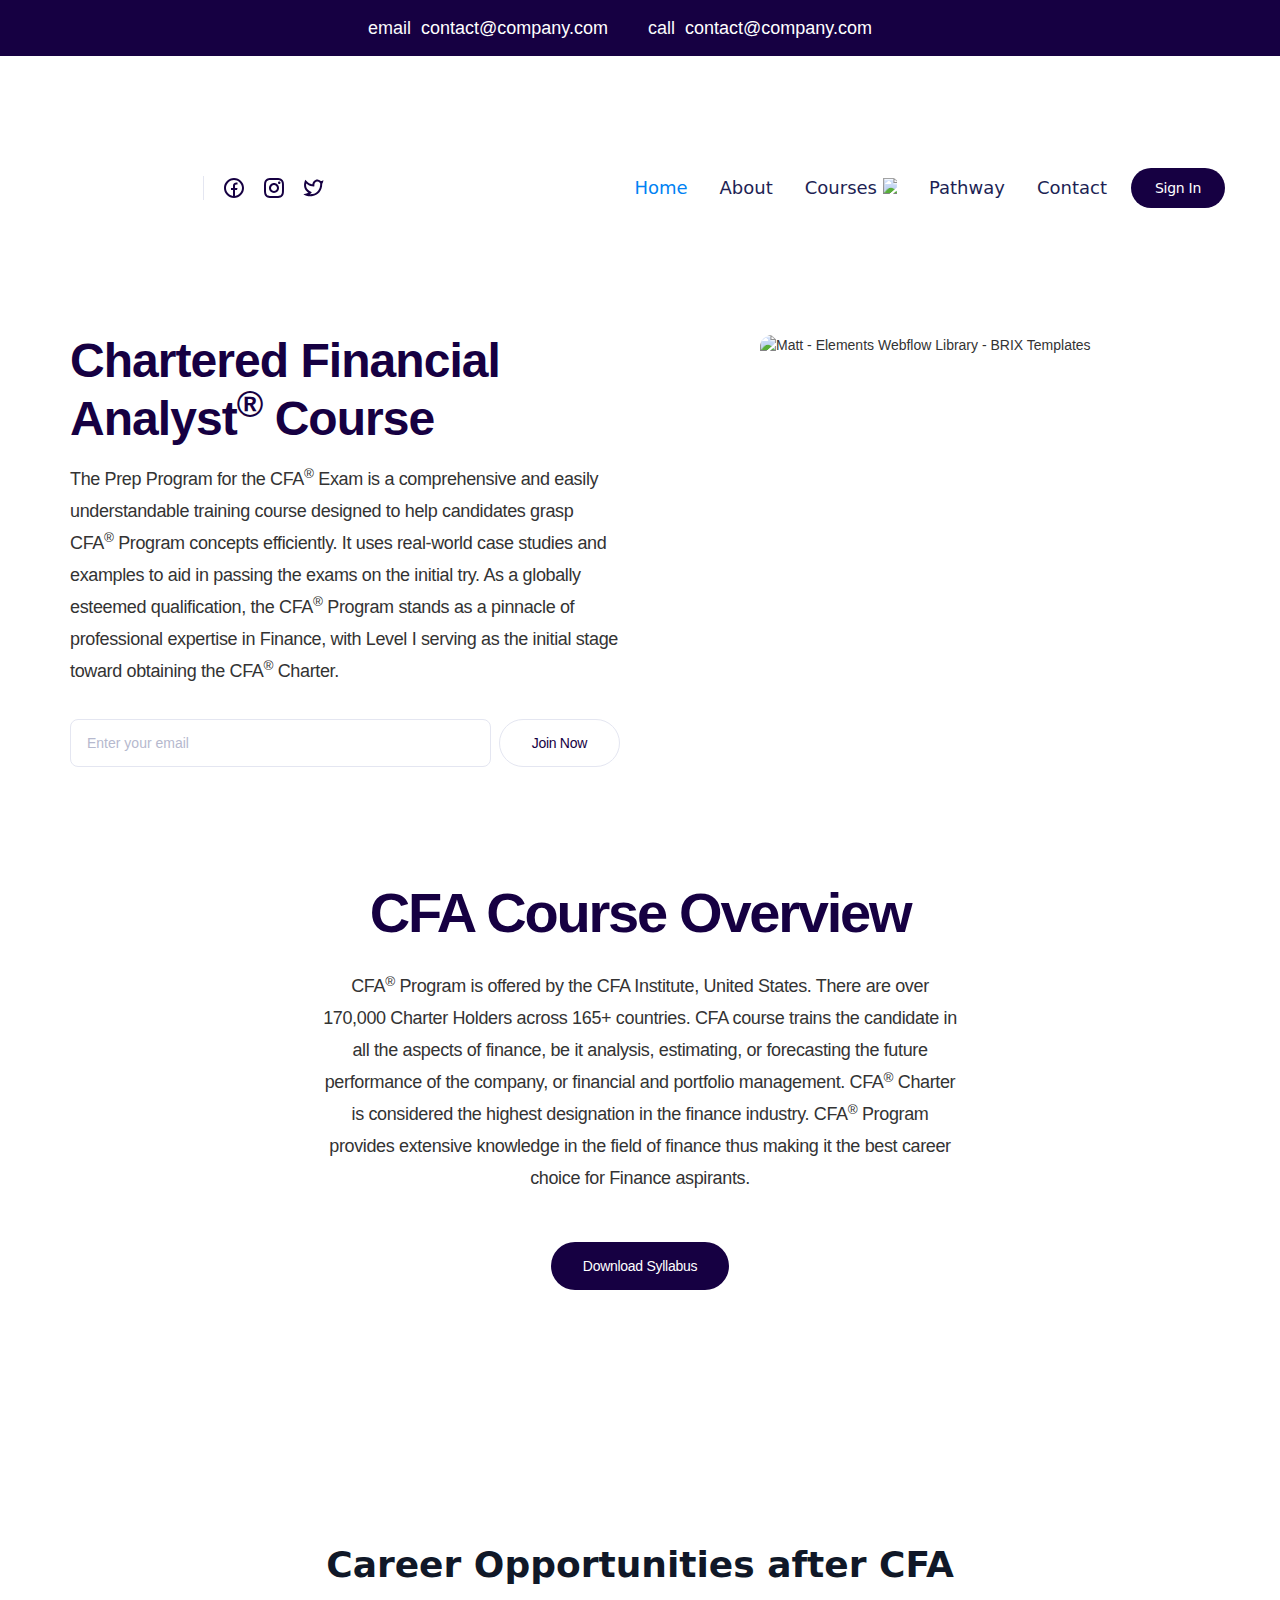
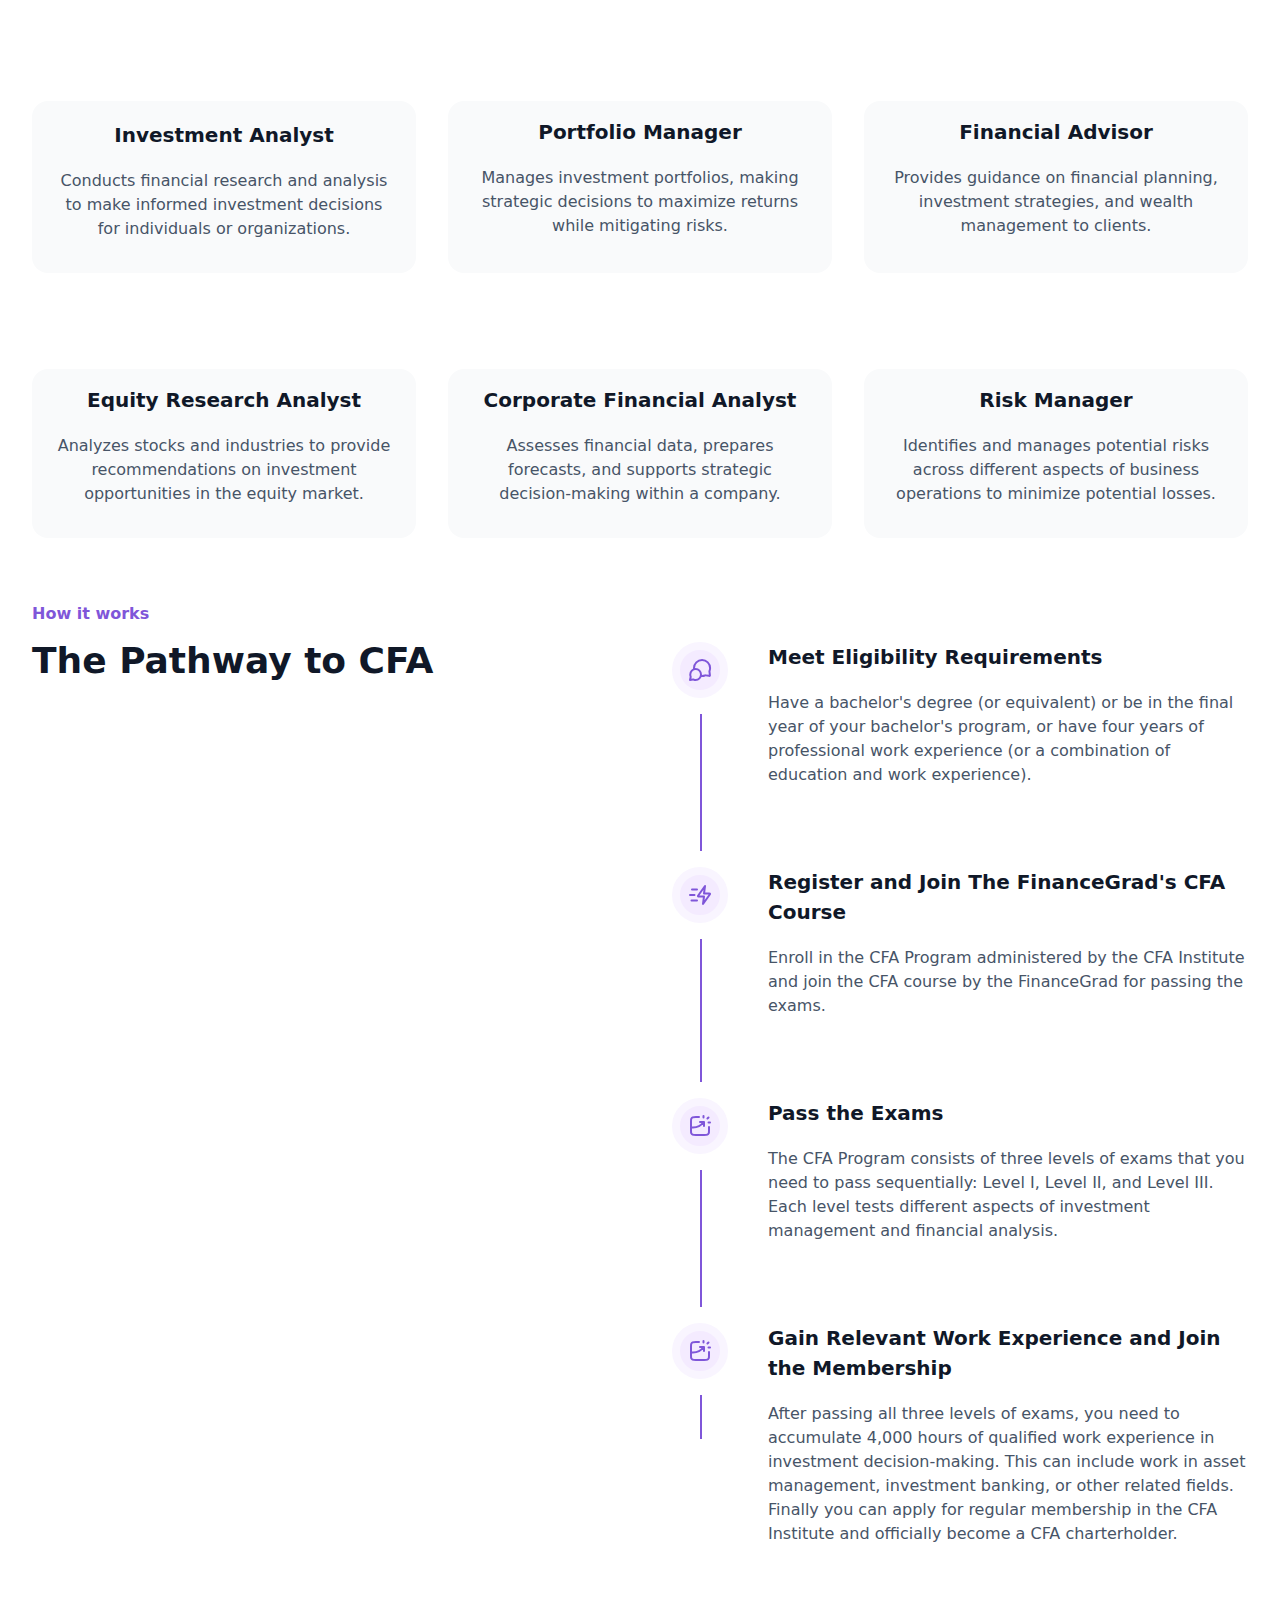
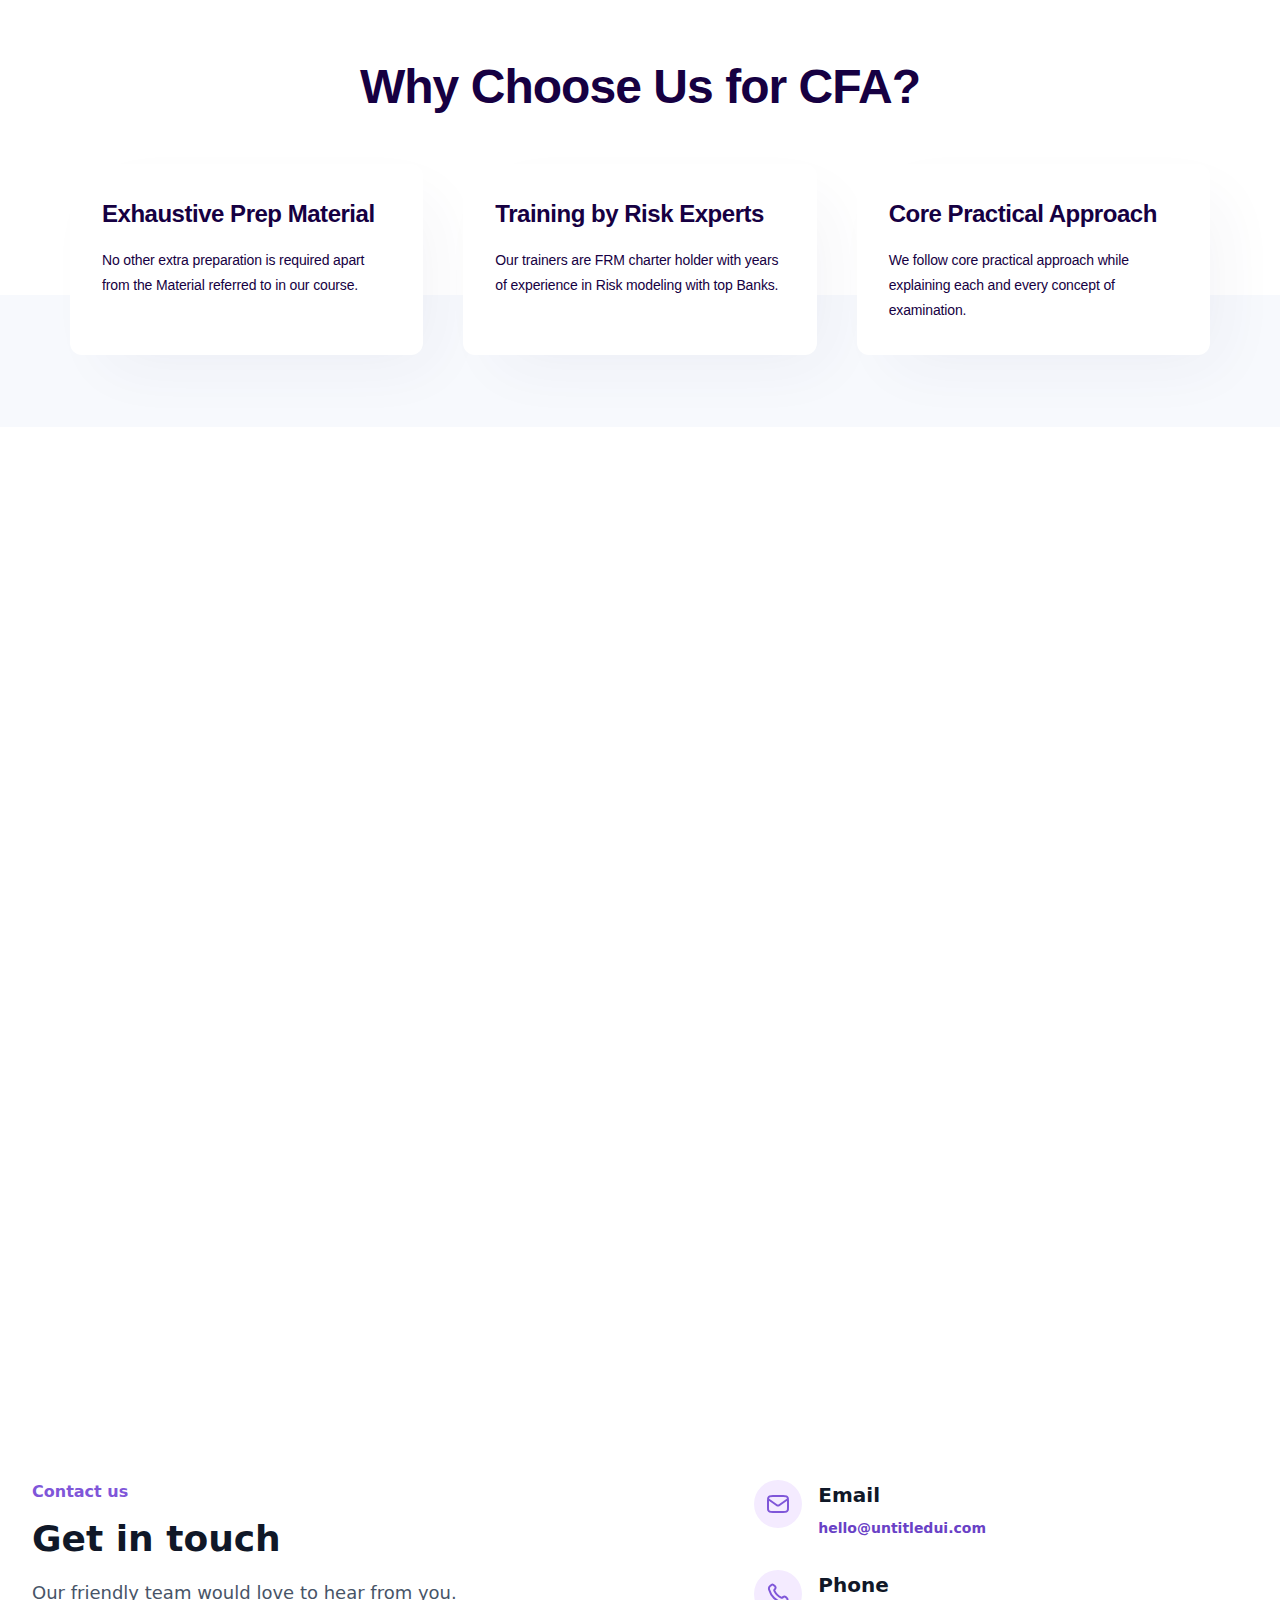
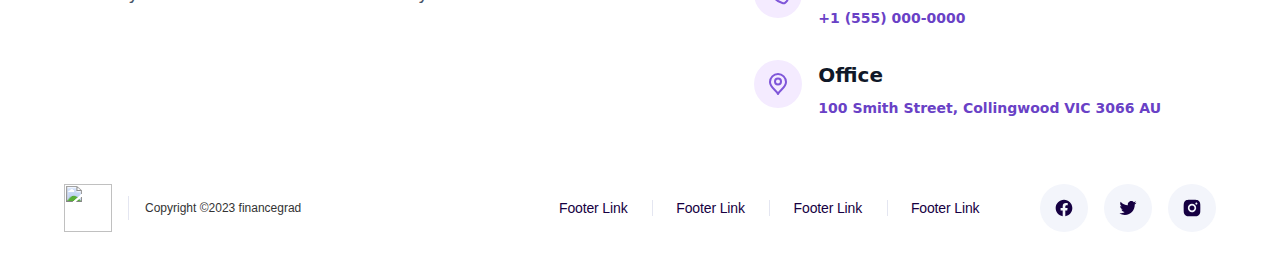
==== cfa.html @ 665782e1 "some changes" ====
<!DOCTYPE html>
<!-- This site was created in Webflow. https://www.webflow.com --><!-- Last Published: Sat Jan 06 2024 06:06:51 GMT+0000 (Coordinated Universal Time) -->
<html
  data-wf-domain="financegrad.webflow.io"
  data-wf-page="6597b1ca11832c1235b57e1d"
  data-wf-site="6594ece5f7632898132adce7"
>
  <head>
    <meta charset="utf-8" />
    <title>CFA Coaching in Mumbai | Best CFA Course in India</title>
    <meta
      content="Unlock financial excellence with The Finance Grad - Mumbai&#x27;s premier hub for top-notch financial education and guidance in India"
      name="description"
    />
    <meta
      content="FRM Coaching in Mumbai | Best FRM Course in India"
      property="og:title"
    />
    <meta
      content="Unlock financial excellence with The Finance Grad - Mumbai&#x27;s premier hub for top-notch financial education and guidance in India"
      property="og:description"
    />
    <meta
      content="FRM Coaching in Mumbai | Best FRM Course in India"
      property="twitter:title"
    />
    <meta
      content="Unlock financial excellence with The Finance Grad - Mumbai&#x27;s premier hub for top-notch financial education and guidance in India"
      property="twitter:description"
    />
    <meta property="og:type" content="website" />
    <meta content="summary_large_image" name="twitter:card" />
    <meta content="width=device-width, initial-scale=1" name="viewport" />
    <meta content="Webflow" name="generator" />
    <link
      href="page_style.css"
      rel="stylesheet"
      type="text/css"
    />
    <script type="text/javascript">
      !(function (o, c) {
        var n = c.documentElement,
          t = " w-mod-";
        (n.className += t + "js"),
          ("ontouchstart" in o ||
            (o.DocumentTouch && c instanceof DocumentTouch)) &&
            (n.className += t + "touch");
      })(window, document);
    </script>
    <link
      href="https://assets-global.website-files.com/6594ece5f7632898132adce7/6597f152a65fbb814bcc3edb_45c9e6f7c10ebe70b97339eb8a7dba5e-32bits-32.png"
      rel="shortcut icon"
      type="image/x-icon"
    />
    <link
      href="https://assets-global.website-files.com/6594ece5f7632898132adce7/6597f156b825417348b8cf84_45c9e6f7c10ebe70b97339eb8a7dba5e-32bits-256.png"
      rel="apple-touch-icon"
    />
  </head>
  <body>
    <div class="f-banner">
      <div class="f-banner-container-center">
        <a
          href="mailto:contact@company.com"
          class="brix---link-wrapper-color-primary w-inline-block"
          ><div class="text-block">email</div>
          <div class="brix---link-text">contact@company.com</div></a
        ><a
          href="mailto:contact@company.com"
          class="brix---link-wrapper-color-primary w-inline-block"
          ><div class="text-block">call</div>
          <div class="brix---link-text">contact@company.com</div></a
        >
      </div>
    </div>
    <div
      data-w-id="fbb4022c-ec11-6a68-b8cf-1720f88100b2"
      data-animation="default"
      data-collapse="medium"
      data-duration="400"
      data-easing="ease"
      data-easing2="ease"
      role="banner"
      class="brix---header-wrapper w-nav"
    >
      <div class="brix---container-default w-container">
        <div class="brix---header-content-wrapper">
          <div class="f-navigation-link-wrapper-3">
            <a href="/index.html" class="f-navigation-logo-link-3 w-inline-block"
              ><img
                src="https://assets-global.website-files.com/6594ece5f7632898132adce7/6597ee95ca87e07d3e56236d_finance%20grad%20icon.png"
                loading="lazy"
                width="124"
                alt=""
                class="f-logo-3"
            /></a>
            <div class="f-navigation-socials-wrapper-3">
              <a href="#" class="f-navigation-social-link-3 w-inline-block"
                ><div class="f-icon-regular-4 w-embed">
                  <svg
                    xmlns="http://www.w3.org/2000/svg"
                    width="24"
                    height="24"
                    viewBox="0 0 24 24"
                    fill="none"
                  >
                    <g clip-path="url(#clip0_101_10965)">
                      <path
                        d="M13 19.938C15.0173 19.6813 16.8611 18.6661 18.1568 17.0988C19.4525 15.5314 20.1027 13.5295 19.9754 11.5C19.848 9.47041 18.9527 7.56549 17.4713 6.17238C15.9898 4.77927 14.0336 4.00252 12 4C9.96396 3.99848 8.00395 4.77334 6.51934 6.16668C5.03473 7.56002 4.13724 9.46699 4.00974 11.499C3.88225 13.5311 4.53434 15.5353 5.83314 17.1033C7.13195 18.6712 8.97974 19.685 11 19.938V14H9V12H11V10.346C11 9.009 11.14 8.524 11.4 8.035C11.6561 7.55119 12.052 7.15569 12.536 6.9C12.918 6.695 13.393 6.572 14.223 6.519C14.552 6.498 14.978 6.524 15.501 6.599V8.499H15C14.083 8.499 13.704 8.542 13.478 8.663C13.3431 8.73236 13.2334 8.84215 13.164 8.977C13.044 9.203 13 9.427 13 10.345V12H15.5L15 14H13V19.938ZM12 22C6.477 22 2 17.523 2 12C2 6.477 6.477 2 12 2C17.523 2 22 6.477 22 12C22 17.523 17.523 22 12 22Z"
                        fill="currentColor"
                      />
                    </g>
                    <defs>
                      <clipPath id="clip0_101_10965">
                        <rect width="24" height="24" fill="white" />
                      </clipPath>
                    </defs>
                  </svg></div></a
              ><a href="#" class="f-navigation-social-link-3 w-inline-block"
                ><div class="f-icon-regular-4 w-embed">
                  <svg
                    xmlns="http://www.w3.org/2000/svg"
                    width="24"
                    height="24"
                    viewBox="0 0 24 24"
                    fill="none"
                  >
                    <path
                      d="M12 9C11.2044 9 10.4413 9.31607 9.87868 9.87868C9.31607 10.4413 9 11.2044 9 12C9 12.7956 9.31607 13.5587 9.87868 14.1213C10.4413 14.6839 11.2044 15 12 15C12.7956 15 13.5587 14.6839 14.1213 14.1213C14.6839 13.5587 15 12.7956 15 12C15 11.2044 14.6839 10.4413 14.1213 9.87868C13.5587 9.31607 12.7956 9 12 9ZM12 7C13.3261 7 14.5979 7.52678 15.5355 8.46447C16.4732 9.40215 17 10.6739 17 12C17 13.3261 16.4732 14.5979 15.5355 15.5355C14.5979 16.4732 13.3261 17 12 17C10.6739 17 9.40215 16.4732 8.46447 15.5355C7.52678 14.5979 7 13.3261 7 12C7 10.6739 7.52678 9.40215 8.46447 8.46447C9.40215 7.52678 10.6739 7 12 7ZM18.5 6.75C18.5 7.08152 18.3683 7.39946 18.1339 7.63388C17.8995 7.8683 17.5815 8 17.25 8C16.9185 8 16.6005 7.8683 16.3661 7.63388C16.1317 7.39946 16 7.08152 16 6.75C16 6.41848 16.1317 6.10054 16.3661 5.86612C16.6005 5.6317 16.9185 5.5 17.25 5.5C17.5815 5.5 17.8995 5.6317 18.1339 5.86612C18.3683 6.10054 18.5 6.41848 18.5 6.75ZM12 4C9.526 4 9.122 4.007 7.971 4.058C7.187 4.095 6.661 4.2 6.173 4.39C5.739 4.558 5.426 4.759 5.093 5.093C4.78001 5.3954 4.53935 5.76458 4.389 6.173C4.199 6.663 4.094 7.188 4.058 7.971C4.006 9.075 4 9.461 4 12C4 14.474 4.007 14.878 4.058 16.029C4.095 16.812 4.2 17.339 4.389 17.826C4.559 18.261 4.759 18.574 5.091 18.906C5.428 19.242 5.741 19.443 6.171 19.609C6.665 19.8 7.191 19.906 7.971 19.942C9.075 19.994 9.461 20 12 20C14.474 20 14.878 19.993 16.029 19.942C16.811 19.905 17.338 19.8 17.826 19.611C18.259 19.442 18.574 19.241 18.906 18.909C19.243 18.572 19.444 18.259 19.61 17.829C19.8 17.336 19.906 16.809 19.942 16.029C19.994 14.925 20 14.539 20 12C20 9.526 19.993 9.122 19.942 7.971C19.905 7.189 19.8 6.661 19.61 6.173C19.4593 5.765 19.2191 5.39596 18.907 5.093C18.6047 4.77985 18.2355 4.53917 17.827 4.389C17.337 4.199 16.811 4.094 16.029 4.058C14.925 4.006 14.539 4 12 4ZM12 2C14.717 2 15.056 2.01 16.122 2.06C17.187 2.11 17.912 2.277 18.55 2.525C19.21 2.779 19.766 3.123 20.322 3.678C20.8305 4.1779 21.224 4.78259 21.475 5.45C21.722 6.087 21.89 6.813 21.94 7.878C21.987 8.944 22 9.283 22 12C22 14.717 21.99 15.056 21.94 16.122C21.89 17.187 21.722 17.912 21.475 18.55C21.2247 19.2178 20.8311 19.8226 20.322 20.322C19.822 20.8303 19.2173 21.2238 18.55 21.475C17.913 21.722 17.187 21.89 16.122 21.94C15.056 21.987 14.717 22 12 22C9.283 22 8.944 21.99 7.878 21.94C6.813 21.89 6.088 21.722 5.45 21.475C4.78233 21.2245 4.17753 20.8309 3.678 20.322C3.16941 19.8222 2.77593 19.2175 2.525 18.55C2.277 17.913 2.11 17.187 2.06 16.122C2.013 15.056 2 14.717 2 12C2 9.283 2.01 8.944 2.06 7.878C2.11 6.812 2.277 6.088 2.525 5.45C2.77524 4.78218 3.1688 4.17732 3.678 3.678C4.17767 3.16923 4.78243 2.77573 5.45 2.525C6.088 2.277 6.812 2.11 7.878 2.06C8.944 2.013 9.283 2 12 2Z"
                      fill="currentColor"
                    />
                  </svg></div></a
              ><a href="#" class="f-navigation-social-link-3 w-inline-block"
                ><div class="f-icon-regular-4 w-embed">
                  <svg
                    xmlns="http://www.w3.org/2000/svg"
                    width="24"
                    height="24"
                    viewBox="0 0 24 24"
                    fill="none"
                  >
                    <g clip-path="url(#clip0_101_10961)">
                      <path
                        d="M15.3 5.55011C14.54 5.54999 13.8103 5.84824 13.2679 6.38068C12.7256 6.91313 12.4139 7.63721 12.4 8.39711L12.372 9.97211C12.3704 10.0567 12.3509 10.1399 12.3148 10.2164C12.2787 10.2929 12.2269 10.3609 12.1627 10.416C12.0985 10.471 12.0233 10.5119 11.9422 10.5359C11.8611 10.5599 11.7758 10.5664 11.692 10.5551L10.131 10.3431C8.07702 10.0631 6.10902 9.11711 4.22102 7.54411C3.62302 10.8541 4.79102 13.1471 7.60402 14.9161L9.35102 16.0141C9.43403 16.0663 9.50299 16.138 9.55187 16.223C9.60075 16.308 9.62806 16.4036 9.63141 16.5016C9.63477 16.5996 9.61407 16.6969 9.57111 16.785C9.52816 16.8731 9.46426 16.9494 9.38502 17.0071L7.79302 18.1701C8.74002 18.2291 9.63902 18.1871 10.385 18.0391C15.103 17.0971 18.24 13.5471 18.24 7.69111C18.24 7.21311 17.228 5.55011 15.3 5.55011ZM10.4 8.36011C10.4175 7.39616 10.7189 6.45878 11.2666 5.66534C11.8142 4.87189 12.5838 4.25763 13.4789 3.89948C14.3741 3.54133 15.3549 3.45519 16.2988 3.65186C17.2426 3.84853 18.1074 4.31926 18.785 5.00511C19.496 5.00011 20.101 5.18011 21.454 4.36011C21.119 6.00011 20.954 6.71211 20.24 7.69111C20.24 15.3331 15.543 19.0491 10.777 20.0001C7.50902 20.6521 2.75702 19.5811 1.39502 18.1591C2.08902 18.1051 4.90902 17.8021 6.53902 16.6091C5.16002 15.7001 -0.32898 12.4701 3.27802 3.78611C4.97102 5.76311 6.68802 7.10911 8.42802 7.82311C9.58602 8.29811 9.87002 8.28811 10.401 8.36111L10.4 8.36011Z"
                        fill="currentColor"
                      />
                    </g>
                    <defs>
                      <clipPath id="clip0_101_10961">
                        <rect width="24" height="24" fill="white" />
                      </clipPath>
                    </defs>
                  </svg></div
              ></a>
            </div>
          </div>
          <a
            href="/"
            aria-current="page"
            class="brix---header-logo-link w-nav-brand w--current"
          ></a>
          <div class="brix---header-right-col">
            <nav
              role="navigation"
              class="brix---header-menu-wrapper w-nav-menu"
            >
              <ul role="list" class="brix---header-nav-menu-list">
                <li class="brix---header-nav-list-item">
                  <a href="#home" class="brix---header-nav-link w-nav-link">Home</a>
                </li>
                <li class="brix---header-nav-list-item">
                  <a href="#about" class="brix---header-nav-link w-nav-link"
                    >About</a
                  >
                </li>
                <li class="brix---header-nav-list-item">
                  <div
                    data-hover="true"
                    data-delay="0"
                    data-w-id="fbb4022c-ec11-6a68-b8cf-1720f88100ca"
                    class="brix---dropdown-wrapper w-dropdown"
                  >
                    <div class="brix---dropdown-toggle w-dropdown-toggle">
                      <div>Courses</div>
                      <img
                        src="https://assets-global.website-files.com/6594ece5f7632898132adce7/6597a005c0fdf07e5fcf5ba0_line-rounded-chevron-down-black-brix-templates.svg"
                        alt="Icon Rounded Chevron Dark - BRIX Templates"
                        class="brix---dropdown-chevron"
                      />
                    </div>
                    <nav class="brix---dropdown-column-wrapper w-dropdown-list">
                      <div class="brix---dropdown-card">
                        <div class="brix---dropdown-pd">
                          <div class="w-layout-grid brix---dropdown-links-grid">
                            <a
                              href="https://maestrrofinplanacademy.in/"
                              class="brix---dropdown-link w-dropdown-link"
                              >CFP</a
                            ><a
                              href="https://srikantshubam.github.io/financegrad/cfa.html"
                              class="brix---dropdown-link w-dropdown-link"
                              >CFA</a
                            ><a
                              href="https://srikantshubam.github.io/financegrad/frm.html"
                              class="brix---dropdown-link w-dropdown-link"
                              >FRM</a
                            ><a
                              href="https://srikantshubam.github.io/financegrad/cmt.html"
                              class="brix---dropdown-link w-dropdown-link"
                              >CMT</a
                            >
                          </div>
                        </div>
                      </div>
                    </nav>
                  </div>
                </li>
                <li class="brix---header-nav-list-item">
                  <a href="#pathway" class="brix---header-nav-link w-nav-link">Pathway</a>
                </li>
                <li class="brix---header-nav-list-item">
                  <a href="#contact" class="brix---header-nav-link w-nav-link"
                    >Contact</a
                  >
                </li>
                <li class="brix---header-nav-list-item-show-in-mbl">
                  <a href="#" class="brix---btn-primary-small w-button"
                    >Sign In</a
                  >
                </li>
              </ul>
            </nav>
            <div class="brix---hamburger-menu-wrapper w-nav-button">
              <div class="brix---hamburger-menu-bar-top"></div>
              <div class="brix---hamburger-menu-bar-bottom"></div>
            </div>
            <div class="brix---btn-header-hidden-on-mbl">
              <a href="#" class="f-navigation-button-2 w-inline-block"
                ><div>Sign In</div></a
              >
            </div>
          </div>
        </div>
      </div>
    </div>
    <header class="uui-section_heroheader01">
      <div class="uui-page-padding-2">
        <div class="uui-container-large-2"></div>
      </div>
    </header>
    <div class="f-section-large-2" id="home">
      <div class="f-container-regular-2">
        <div class="w-layout-grid f-grid-two-column">
          <div id="w-node-_40cc8beb-3bbc-864d-dd2e-0ec6afdea911-35b57e1d">
         
            <div class="f-margin-bottom-65">
              <h3 class="f-h3-heading-2">
                Chartered Financial Analyst<sup>®</sup> Course
              </h3>
            </div>
            <p class="f-paragraph-large-2">
                The Prep Program for the CFA<Sup>®</Sup> Exam is a comprehensive and easily understandable training course designed to help candidates grasp CFA<Sup>®</Sup> Program concepts efficiently. It uses real-world case studies and examples to aid in passing the exams on the initial try. As a globally esteemed qualification, the CFA<Sup>®</Sup> Program stands as a pinnacle of professional expertise in Finance, with Level I serving as the initial stage toward obtaining the CFA<Sup>®</Sup> Charter.
            </p>
            <div class="f-content-form-block w-form">
              <form
                id="email-form"
                name="email-form"
                data-name="Email Form"
                method="get"
                class="f-content-form"
                data-wf-page-id="6597b1ca11832c1235b57e1d"
                data-wf-element-id="40cc8beb-3bbc-864d-dd2e-0ec6afdea91a"
              >
                <input
                  class="f-input-outlined w-input"
                  maxlength="256"
                  name="Content-Email-Field-Left"
                  data-name="Content Email Field Left"
                  placeholder="Enter your email"
                  type="email"
                  id="Content-Email-Field-Left"
                  required=""
                /><input
                  type="submit"
                  data-wait="Please wait..."
                  class="f-button-secondary w-button"
                  value="Join Now"
                />
              </form>
              <div class="f-success-message w-form-done">
                <div>Thank you! Your submission has been received!</div>
              </div>
              <div class="w-form-fail">
                <div>Oops! Something went wrong while submitting the form.</div>
              </div>
            </div>
          </div>
          <div
            id="w-node-_40cc8beb-3bbc-864d-dd2e-0ec6afdea923-35b57e1d"
            class="f-content-image-wrapper"
          >
            <img
              src="https://assets-global.website-files.com/6594ece5f7632898132adce7/6597a3d1d27f43ed0239bed3_matt-cannon-team-member-brix-templates-avatar-picture.jpeg"
              loading="lazy"
              srcset="
                https://assets-global.website-files.com/6594ece5f7632898132adce7/6597a3d1d27f43ed0239bed3_matt-cannon-team-member-brix-templates-avatar-picture-p-500.jpeg 500w,
                https://assets-global.website-files.com/6594ece5f7632898132adce7/6597a3d1d27f43ed0239bed3_matt-cannon-team-member-brix-templates-avatar-picture.jpeg       800w
              "
              sizes="(max-width: 991px) 90vw, 450px"
              alt="Matt - Elements Webflow Library - BRIX Templates"
              class="f-image-cover"
            />
          </div>
        </div>
      </div>
      <div class="f-section-regular-2" id="about">
        <div class="f-container-regular-3">
          <div class="f-margin-bottom-72">
            <div class="f-cta-text-wrapper-center">
              <div class="f-margin-bottom-24">
                <h2 class="f-h2-heading">CFA Course Overview<br /></h2>
              </div>
              <div class="f-margin-bottom-66">
                <p class="f-paragraph-large-3">
                    CFA<Sup>®</Sup> Program is offered by the CFA Institute, United States. There are over 170,000 Charter Holders across 165+ countries. CFA course trains the candidate in all the aspects of finance, be it analysis, estimating, or forecasting the future performance of the company, or financial and portfolio management. CFA<Sup>®</Sup> Charter is considered the highest designation in the finance industry. CFA<Sup>®</Sup> Program provides extensive knowledge in the field of finance thus making it the best career choice for Finance aspirants.
                </p>
              </div>
              <a href="#" class="f-button-neutral w-button">Download Syllabus</a>
            </div>
          </div>
        </div>
      </div>
    </div>
    <section class="uui-section_layout75">
      <div class="uui-page-padding-3">
        <div class="uui-container-large-3">
          <div class="uui-padding-vertical-xhuge-3">
            <div class="uui-layout75_component">
              <div class="uui-text-align-center-2">
                <div class="uui-max-width-large-2">
                  <div class="uui-space-xsmall-2"></div>
                  <h2 class="uui-heading-medium-2">
                    Career Opportunities after CFA
                  </h2>
                  <div class="uui-space-xsmall-2"></div>
                </div>
              </div>
              <div class="w-layout-grid uui-layout75_list">
                <div class="uui-layout75_item">
                  <div class="uui-space-xxsmall-2"></div>
                  <h3 class="uui-heading-xxsmall-2">Investment Analyst
                    </h3>
                  <div class="uui-space-xxsmall-2"></div>
                  <div class="uui-text-size-medium-2">
                    Conducts financial research and analysis to make informed investment decisions for individuals or organizations.
                  </div>
                </div>
                <div class="uui-layout75_item">
                  <div class="uui-space-xsmall-2"></div>
                  <h3 class="uui-heading-xxsmall-2">Portfolio Manager
                    </h3>
                  <div class="uui-space-xxsmall-2"></div>
                  <div class="uui-text-size-medium-2">
                    Manages investment portfolios, making strategic decisions to maximize returns while mitigating risks.
                  </div>
                </div>
                <div class="uui-layout75_item">
                  <div class="uui-space-xsmall-2"></div>
                  <h3 class="uui-heading-xxsmall-2">Financial Advisor
                   </h3>
                  <div class="uui-space-xxsmall-2"></div>
                  <div class="uui-text-size-medium-2">
                    Provides guidance on financial planning, investment strategies, and wealth management to clients.
                 
                  </div>
                </div>
                <div class="uui-layout75_item">
                  <div class="uui-space-xsmall-2"></div>
                  <h3 class="uui-heading-xxsmall-2">   
                    Equity Research Analyst
                   </h3>
                  <div class="uui-space-xxsmall-2"></div>
                  <div class="uui-text-size-medium-2">
                    Analyzes stocks and industries to provide recommendations on investment opportunities in the equity market.
                    
                  
                  </div>
                </div>
                <div class="uui-layout75_item">
                  <div class="uui-space-xsmall-2"></div>
                  <h3 class="uui-heading-xxsmall-2">  Corporate Financial Analyst
                 </h3>
                  <div class="uui-space-xxsmall-2"></div>
                  <div class="uui-text-size-medium-2">
                    Assesses financial data, prepares forecasts, and supports strategic decision-making within a company.
                
                  </div>
                </div>
                <div class="uui-layout75_item">
                  <div class="uui-space-xsmall-2"></div>
                  <h3 class="uui-heading-xxsmall-2">
                       
                    Risk Manager
                   
                  </h3>
                  <div class="uui-space-xxsmall-2"></div>
                  <div class="uui-text-size-medium-2">
                    Identifies and manages potential risks across different aspects of business operations to minimize potential losses.
                  </div>
                </div>
              </div>
            </div>
          </div>
        </div>
      </div>
    </section>
    <section class="uui-section_layout32" id="pathway">
      <div class="uui-page-padding-3">
        <div class="uui-container-large-3">
          <div class="uui-padding-vertical-xhuge-3">
            <div class="w-layout-grid uui-layout32_component">
              <div class="uui-layout32_content-left">
                <div class="uui-heading-subheading-2">How it works</div>
                <h2 class="uui-heading-medium-2">The Pathway to CFA</h2>
                <div class="uui-space-medium-2"></div>
              </div>
              <div class="uui-layout32_content-right">
                <div class="uui-layout32_timeline-wrapper">
                  <div class="uui-layout32_progress-bar-wrapper">
                    <div class="uui-layout32_progress-bar"></div>
                  </div>
                  <div class="w-layout-grid uui-layout32_timeline-step">
                    <div class="uui-layout32_timeline-left">
                      <div class="uui-layout32_timeline-icon-wrapper">
                        <div class="uui-icon-featured-outline-large">
                          <div class="uui-icon-1x1-xsmall-2 w-embed">
                            <svg
                              width="24"
                              height="24"
                              viewBox="0 0 24 24"
                              fill="none"
                              xmlns="http://www.w3.org/2000/svg"
                            >
                              <path
                                d="M6.09436 11.2288C6.03221 10.8282 5.99996 10.4179 5.99996 10C5.99996 5.58172 9.60525 2 14.0526 2C18.4999 2 22.1052 5.58172 22.1052 10C22.1052 10.9981 21.9213 11.9535 21.5852 12.8345C21.5154 13.0175 21.4804 13.109 21.4646 13.1804C21.4489 13.2512 21.4428 13.301 21.4411 13.3735C21.4394 13.4466 21.4493 13.5272 21.4692 13.6883L21.8717 16.9585C21.9153 17.3125 21.9371 17.4895 21.8782 17.6182C21.8266 17.731 21.735 17.8205 21.6211 17.8695C21.4911 17.9254 21.3146 17.8995 20.9617 17.8478L17.7765 17.3809C17.6101 17.3565 17.527 17.3443 17.4512 17.3448C17.3763 17.3452 17.3245 17.3507 17.2511 17.3661C17.177 17.3817 17.0823 17.4172 16.893 17.4881C16.0097 17.819 15.0524 18 14.0526 18C13.6344 18 13.2237 17.9683 12.8227 17.9073M7.63158 22C10.5965 22 13 19.5376 13 16.5C13 13.4624 10.5965 11 7.63158 11C4.66668 11 2.26316 13.4624 2.26316 16.5C2.26316 17.1106 2.36028 17.6979 2.53955 18.2467C2.61533 18.4787 2.65322 18.5947 2.66566 18.6739C2.67864 18.7567 2.68091 18.8031 2.67608 18.8867C2.67145 18.9668 2.65141 19.0573 2.61134 19.2383L2 22L4.9948 21.591C5.15827 21.5687 5.24 21.5575 5.31137 21.558C5.38652 21.5585 5.42641 21.5626 5.50011 21.5773C5.5701 21.5912 5.67416 21.6279 5.88227 21.7014C6.43059 21.8949 7.01911 22 7.63158 22Z"
                                stroke="currentColor"
                                stroke-width="2"
                                stroke-linecap="round"
                                stroke-linejoin="round"
                              />
                            </svg>
                          </div>
                        </div>
                      </div>
                    </div>
                    <div class="uui-layout32_timeline-right">
                      <div class="uui-layout32_text-wrapper">
                        <h3 class="uui-heading-xxsmall-2">
                            Meet Eligibility Requirements
                        </h3>
                        <div class="uui-space-xxsmall-2"></div>
                        <div class="uui-text-size-medium-2">
                            Have a bachelor's degree (or equivalent) or be in the final year of your bachelor's program, or have four years of professional work experience (or a combination of education and work experience).
                        </div>
                      </div>
                    </div>
                  </div>
                  <div class="w-layout-grid uui-layout32_timeline-step">
                    <div class="uui-layout32_timeline-left">
                      <div class="uui-layout32_timeline-icon-wrapper">
                        <div class="uui-icon-featured-outline-large">
                          <div class="uui-icon-1x1-xsmall-2 w-embed">
                            <svg
                              width="24"
                              height="24"
                              viewBox="0 0 24 24"
                              fill="none"
                              xmlns="http://www.w3.org/2000/svg"
                            >
                              <path
                                d="M9 17.5H3.5M6.5 12H2M9 6.5H4M17 3L10.4036 12.235C10.1116 12.6438 9.96562 12.8481 9.97194 13.0185C9.97744 13.1669 10.0486 13.3051 10.1661 13.3958C10.3011 13.5 10.5522 13.5 11.0546 13.5H16L15 21L21.5964 11.765C21.8884 11.3562 22.0344 11.1519 22.0281 10.9815C22.0226 10.8331 21.9514 10.6949 21.8339 10.6042C21.6989 10.5 21.4478 10.5 20.9454 10.5H16L17 3Z"
                                stroke="currentColor"
                                stroke-width="2"
                                stroke-linecap="round"
                                stroke-linejoin="round"
                              />
                            </svg>
                          </div>
                        </div>
                      </div>
                    </div>
                    <div class="uui-layout32_timeline-right">
                      <div class="uui-layout32_text-wrapper">
                        <h3 class="uui-heading-xxsmall-2">
                            Register and Join The FinanceGrad's CFA Course
                        </h3>
                        <div class="uui-space-xxsmall-2"></div>
                        <div class="uui-text-size-medium-2">
                            Enroll in the CFA Program administered by the CFA Institute and join the CFA course by the FinanceGrad for passing the exams.
                        </div>
                      </div>
                    </div>
                  </div>
                  <div class="w-layout-grid uui-layout32_timeline-step">
                    <div class="uui-layout32_timeline-left">
                      <div class="uui-layout32_timeline-icon-wrapper">
                        <div class="uui-icon-featured-outline-large">
                          <div class="uui-icon-1x1-xsmall-2 w-embed">
                            <svg
                              width="24"
                              height="24"
                              viewBox="0 0 24 24"
                              fill="none"
                              xmlns="http://www.w3.org/2000/svg"
                            >
                              <path
                                d="M11 3H7.8C6.11984 3 5.27976 3 4.63803 3.32698C4.07354 3.6146 3.6146 4.07354 3.32698 4.63803C3 5.27976 3 6.11984 3 7.8V16.2C3 17.8802 3 18.7202 3.32698 19.362C3.6146 19.9265 4.07354 20.3854 4.63803 20.673C5.27976 21 6.11984 21 7.8 21H16.2C17.8802 21 18.7202 21 19.362 20.673C19.9265 20.3854 20.3854 19.9265 20.673 19.362C21 18.7202 21 17.8802 21 16.2V13M12 8H16V12M15.5 3.5V2M19.4393 4.56066L20.5 3.5M20.5103 8.5H22.0103M3 13.3471C3.65194 13.4478 4.31987 13.5 5 13.5C9.38636 13.5 13.2653 11.3276 15.6197 8"
                                stroke="currentColor"
                                stroke-width="2"
                                stroke-linecap="round"
                                stroke-linejoin="round"
                              />
                            </svg>
                          </div>
                        </div>
                      </div>
                    </div>
                    <div class="uui-layout32_timeline-right">
                      <div class="uui-layout32_text-wrapper">
                        <h3 class="uui-heading-xxsmall-2">
                            Pass the Exams
                        </h3>
                        <div class="uui-space-xxsmall-2"></div>
                        <div class="uui-text-size-medium-2">
                            The CFA Program consists of three levels of exams that you need to pass sequentially: Level I, Level II, and Level III. Each level tests different aspects of investment management and financial analysis.
                        </div>
                      </div>
                    </div>
                  </div>
                  <div class="w-layout-grid uui-layout32_timeline-step">
                    <div class="uui-layout32_timeline-left">
                      <div class="uui-layout32_timeline-icon-wrapper">
                        <div class="uui-icon-featured-outline-large">
                          <div class="uui-icon-1x1-xsmall-2 w-embed">
                            <svg
                              width="24"
                              height="24"
                              viewBox="0 0 24 24"
                              fill="none"
                              xmlns="http://www.w3.org/2000/svg"
                            >
                              <path
                                d="M11 3H7.8C6.11984 3 5.27976 3 4.63803 3.32698C4.07354 3.6146 3.6146 4.07354 3.32698 4.63803C3 5.27976 3 6.11984 3 7.8V16.2C3 17.8802 3 18.7202 3.32698 19.362C3.6146 19.9265 4.07354 20.3854 4.63803 20.673C5.27976 21 6.11984 21 7.8 21H16.2C17.8802 21 18.7202 21 19.362 20.673C19.9265 20.3854 20.3854 19.9265 20.673 19.362C21 18.7202 21 17.8802 21 16.2V13M12 8H16V12M15.5 3.5V2M19.4393 4.56066L20.5 3.5M20.5103 8.5H22.0103M3 13.3471C3.65194 13.4478 4.31987 13.5 5 13.5C9.38636 13.5 13.2653 11.3276 15.6197 8"
                                stroke="currentColor"
                                stroke-width="2"
                                stroke-linecap="round"
                                stroke-linejoin="round"
                              />
                            </svg>
                          </div>
                        </div>
                      </div>
                    </div>
                    <div class="uui-layout32_timeline-right">
                      <div class="uui-layout32_text-wrapper">
                        <h3 class="uui-heading-xxsmall-2">
                            Gain Relevant Work Experience and Join the Membership
                        </h3>
                        <div class="uui-space-xxsmall-2"></div>
                        <div class="uui-text-size-medium-2">
                            After passing all three levels of exams, you need to accumulate 4,000 hours of qualified work experience in investment decision-making. This can include work in asset management, investment banking, or other related fields. Finally  you can apply for regular membership in the CFA Institute and officially become a CFA charterholder.
                        </div>
                      </div>
                    </div>
                  </div>
                </div>
              </div>
            </div>
          </div>
        </div>
      </div>
      <header class="uui-section_heroheader01">
        <div class="uui-page-padding-2">
          <div class="uui-container-large-2"></div>
        </div>
      </header>
    </section>
    <header class="uui-section_heroheader01">
      <div class="uui-page-padding-2">
        <div class="uui-container-large-2"></div>
      </div>
    </header>
    <div class="f-section-regular-2">
      <div class="f-testimonial-background-2"></div>
      <div class="f-container-regular-3">
        <div class="f-margin-bottom-74">
          <div class="f-title-wrapper-center-2">
            <h3 class="f-h3-heading-3">Why Choose Us for CFA?</h3>
          </div>
        </div>
        <div class="w-layout-grid f-grid-three-column">
          <div
            id="w-node-_4ac03ff3-be31-3e55-2d87-4163362e7088-35b57e1d"
            class="f-testimonial-card-2"
          >
            <div class="f-margin-bottom-73">
              <h6 class="f-h6-heading-2">Exhaustive Prep Material</h6>
            </div>
            <div class="f-margin-bottom-32">
              <p class="f-paragraph-small-2">
                <span class="f-text-weight-medium-2"
                  >No other extra preparation is required apart from the
                  Material referred to in our course.</span
                >
              </p>
            </div>
          </div>
          <div
            id="w-node-_5dd36395-5f77-6348-1009-0908b7c64635-35b57e1d"
            class="f-testimonial-card-2"
          >
            <div class="f-margin-bottom-73">
              <h6 class="f-h6-heading-2">Training by Risk Experts</h6>
            </div>
            <div class="f-margin-bottom-32">
              <p class="f-paragraph-small-2">
                <span class="f-text-weight-medium-2"
                  >Our trainers are FRM charter holder with years of experience
                  in Risk modeling with top Banks.</span
                >
              </p>
            </div>
          </div>
          <div
            id="w-node-_112ce8ad-88ff-e0f6-774f-85f795355045-35b57e1d"
            class="f-testimonial-card-2"
          >
            <div class="f-margin-bottom-73">
              <h6 class="f-h6-heading-2">Core Practical Approach</h6>
            </div>
            <div class="f-margin-bottom-32">
              <p class="f-paragraph-small-2">
                <span class="f-text-weight-medium-2"
                  >We follow core practical approach while explaining each and
                  every concept of examination.<br
                /></span>
              </p>
            </div>
          </div>
        </div>
      </div>
    </div>
    <div class="brix---container-default w-container">
      <div class="brix---mg-bottom-48px">
        <div
          data-w-id="1140fd8f-0ecc-f504-e992-1a804a51f8bb"
          class="brix---inner-container-574px---center"
        >
          <div class="brix---text-center">
            <div class="brix---mg-bottom-16px">
              <div class="brix---color-neutral-800">
                <h2 class="brix---heading-h2-size">
                  Frequently Asked Questions
                </h2>
              </div>
            </div>
          </div>
        </div>
      </div>
      <div
        data-w-id="1140fd8f-0ecc-f504-e992-1a804a51f8c4"
        class="w-layout-grid brix---grid-2-columns-stats-v4"
      >
        <div class="w-layout-grid brix---grid-1-column-gap-row-24px">
          <div
            data-w-id="1140fd8f-0ecc-f504-e992-1a804a51f8c6"
            class="brix---accordion-item-wrapper-v4"
          >
            <div class="brix---accordion-content-wrapper">
              <div class="brix---accordion-header">
                <div class="brix---color-neutral-800">
                  <h3 class="brix---accordion-title">How long does it take to pass the CFA exam?</h3>
                </div>
              </div>
              <div class="brix---acordion-body">
                <div class="brix---accordion-spacer"></div>
                <div class="brix---color-neutral-600">
                  <div class="brix---paragraph-default">
                    <p class="brix---mg-bottom-0">
                        The CFA exam has three levels. You should prepare for at least six months for each level. So, if you pass all three levels one after another, you could complete the CFA exam in 18 months. But it’s a bit challenging to pass all three levels in a row because most students have other things to do besides studying for the CFA, like work or other responsibilities. On average, it takes candidates around 3 to 4 years to finish all the levels.

                    </p>
                  </div>
                </div>
              </div>
            </div>
            <div class="brix---accordion-icon-wrapper">
              <img
                src="https://assets-global.website-files.com/6594ece5f7632898132adce7/6597a0e954beab5b4feb85e1_chevron-right-icon-elements-brix-templates.svg"
                alt="Icon - Elements Webflow Library - BRIX Templates"
                class="brix---accordion-arrow-icon"
              />
            </div>
          </div>
          <div
            data-w-id="1140fd8f-0ecc-f504-e992-1a804a51f8d4"
            class="brix---accordion-item-wrapper-v4"
          >
            <div class="brix---accordion-content-wrapper">
              <div class="brix---accordion-header">
                <div class="brix---color-neutral-800">
                  <h3 class="brix---accordion-title">
                    What percentage of people typically pass the CFA exams?
                  </h3>
                </div>
              </div>
              <div class="brix---acordion-body">
                <div class="brix---accordion-spacer"></div>
                <div class="brix---color-neutral-600">
                  <div class="brix---paragraph-default">
                    <p class="brix---mg-bottom-0">
                        CFA Level I exam pass rate close to 41% <br />
                        CFA Level II exam pass rate close to 45% <br />
                        CFA Level III exam pass rate close to 52% <br />
                        (Based on 10-year average pass rate)
                    </p>
                  </div>
                </div>
              </div>
            </div>
            <div class="brix---accordion-icon-wrapper">
              <img
                src="https://assets-global.website-files.com/6594ece5f7632898132adce7/6597a0e954beab5b4feb85e1_chevron-right-icon-elements-brix-templates.svg"
                alt="Icon - Elements Webflow Library - BRIX Templates"
                class="brix---accordion-arrow-icon"
              />
            </div>
          </div>
          <div
            data-w-id="1140fd8f-0ecc-f504-e992-1a804a51f8e2"
            class="brix---accordion-item-wrapper-v4"
          >
            <div class="brix---accordion-content-wrapper">
              <div class="brix---accordion-header">
                <div class="brix---color-neutral-800">
                  <h3 class="brix---accordion-title">
                    What is CFA exam minimum passing score (MPS)?
                  </h3>
                </div>
              </div>
              <div class="brix---acordion-body">
                <div class="brix---accordion-spacer"></div>
                <div class="brix---color-neutral-600">
                  <div class="brix---paragraph-default">
                    <p class="brix---mg-bottom-0">
                        The CFA Institute doesn’t reveal the exact minimum passing score. Instead, the MPS (Minimum Passing Score) for each attempt is determined by the CFA Institute Board of Governors. From what we’ve observed, scoring around 70% is generally needed to successfully pass the exam.

                    </p>
                  </div>
                </div>
              </div>
            </div>
            <div class="brix---accordion-icon-wrapper">
              <img
                src="https://assets-global.website-files.com/6594ece5f7632898132adce7/6597a0e954beab5b4feb85e1_chevron-right-icon-elements-brix-templates.svg"
                alt="Icon - Elements Webflow Library - BRIX Templates"
                class="brix---accordion-arrow-icon"
              />
            </div>
          </div>
          <div
            data-w-id="18552f33-e214-10dc-8b02-122cfff4f0e8"
            class="brix---accordion-item-wrapper-v4"
          >
            <div class="brix---accordion-content-wrapper">
              <div class="brix---accordion-header">
                <div class="brix---color-neutral-800">
                  <h3 class="brix---accordion-title">
                    What is the exam format for each level?                  </h3>
                </div>
              </div>
              <div class="brix---acordion-body">
                <div class="brix---accordion-spacer"></div>
                <div class="brix---color-neutral-600">
                  <div class="brix---paragraph-default">
                    <p class="brix---mg-bottom-0">
                        For CFA Level I, there will be 180 multiple-choice questions (MCQs) with three options: one right and two wrong.  <br />
                        For CFA Level II, there will be 22 case-study MCQs. Each case study will have 4 MCQs.  <br />
                        In CFA Level III, there will be 11 case-study MCQs and 11 sets of essay questions.
                    </p>
                  </div>
                </div>
              </div>
            </div>
            <div class="brix---accordion-icon-wrapper">
              <img
                src="https://assets-global.website-files.com/6594ece5f7632898132adce7/6597a0e954beab5b4feb85e1_chevron-right-icon-elements-brix-templates.svg"
                alt="Icon - Elements Webflow Library - BRIX Templates"
                class="brix---accordion-arrow-icon"
              />
            </div>
          </div>
        </div>
        <div class="w-layout-grid brix---grid-1-column-gap-row-24px">
          <div
            data-w-id="1140fd8f-0ecc-f504-e992-1a804a51f8f1"
            class="brix---accordion-item-wrapper-v4"
          >
            <div class="brix---accordion-content-wrapper">
              <div class="brix---accordion-header">
                <div class="brix---color-neutral-800">
                  <h3 class="brix---accordion-title">
                    What is the exam duration for each level?

                  </h3>
                </div>
              </div>
              <div class="brix---acordion-body">
                <div class="brix---accordion-spacer"></div>
                <div class="brix---color-neutral-600">
                  <div class="brix---paragraph-default">
                    <p class="brix---mg-bottom-0">
                        Each level of the CFA exam takes place in one day and lasts for 4 hours and 30 minutes.

                    </p>
                  </div>
                </div>
              </div>
            </div>
            <div class="brix---accordion-icon-wrapper">
              <img
                src="https://assets-global.website-files.com/6594ece5f7632898132adce7/6597a0e954beab5b4feb85e1_chevron-right-icon-elements-brix-templates.svg"
                alt="Icon - Elements Webflow Library - BRIX Templates"
                class="brix---accordion-arrow-icon"
              />
            </div>
          </div>
          <div
            data-w-id="1140fd8f-0ecc-f504-e992-1a804a51f8ff"
            class="brix---accordion-item-wrapper-v4"
          >
            <div class="brix---accordion-content-wrapper">
              <div class="brix---accordion-header">
                <div class="brix---color-neutral-800">
                  <h3 class="brix---accordion-title">
                    When exam results will be available?
                </h3>
                </div>
              </div>
              <div class="brix---acordion-body">
                <div class="brix---accordion-spacer"></div>
                <div class="brix---color-neutral-600">
                  <div class="brix---paragraph-default">
                    <p class="brix---mg-bottom-0">
                        For CFA Level I and II: Within 5-7 weeks of taking the exam <br/>

                        For CFA Level III: Within 6-8 weeks of taking the exam <br/>
                    </p>
                  </div>
                </div>
              </div>
            </div>
            <div class="brix---accordion-icon-wrapper">
              <img
                src="https://assets-global.website-files.com/6594ece5f7632898132adce7/6597a0e954beab5b4feb85e1_chevron-right-icon-elements-brix-templates.svg"
                alt="Icon - Elements Webflow Library - BRIX Templates"
                class="brix---accordion-arrow-icon"
              />
            </div>
          </div>
         
          <div
            data-w-id="a4e8a734-3c1d-232c-786b-fa21e797903a"
            class="brix---accordion-item-wrapper-v4"
          >
            <div class="brix---accordion-content-wrapper">
              <div class="brix---accordion-header">
                <div class="brix---color-neutral-800">
                  <h3 class="brix---accordion-title">
                    What is the entry level requirement to register with CFA Institute for CFA Level I?

                  </h3>
                </div>
              </div>
              <div class="brix---acordion-body">
                <div class="brix---accordion-spacer"></div>
                <div class="brix---color-neutral-600">
                  <div class="brix---paragraph-default">
                    <p class="brix---mg-bottom-0">
                        Bachelor’s degree  <br/>
                        Undergraduate student (while they are in their second last year of graduation) <br/>
                        Professional work experience including internships (4,000 hours of work experience acquired over minimum of three years). Professional work experience does not need to be investment related.
                    </p>
                  </div>
                </div>
              </div>
            </div>
            <div class="brix---accordion-icon-wrapper">
              <img
                src="https://assets-global.website-files.com/6594ece5f7632898132adce7/6597a0e954beab5b4feb85e1_chevron-right-icon-elements-brix-templates.svg"
                alt="Icon - Elements Webflow Library - BRIX Templates"
                class="brix---accordion-arrow-icon"
              />
            </div>
          </div>
          <div
            data-w-id="1d792d1d-a281-73fa-6d48-7d87c6d54561"
            class="brix---accordion-item-wrapper-v4"
          >
            <div class="brix---accordion-content-wrapper">
              <div class="brix---accordion-header">
                <div class="brix---color-neutral-800">
                  <h3 class="brix---accordion-title">
                    What is CFA Program Costs?
                </h3>
                </div>
              </div>
              <div class="brix---acordion-body">
                <div class="brix---accordion-spacer"></div>
                <div class="brix---color-neutral-600">
                  <div class="brix---paragraph-default">
                    <p class="brix---mg-bottom-0">
                        One-time enrolment fee of $350 when you register with CFA Institute. For each level, you have to exam fee. Early exam fee $900 and Standard exam fee $1,200.
                        <br />
                        Additionally, candidates have to pay 18% GST on above fees.
                    </p>
                  </div>
                </div>
              </div>
            </div>
            <div class="brix---accordion-icon-wrapper">
              <img
                src="https://assets-global.website-files.com/6594ece5f7632898132adce7/6597a0e954beab5b4feb85e1_chevron-right-icon-elements-brix-templates.svg"
                alt="Icon - Elements Webflow Library - BRIX Templates"
                class="brix---accordion-arrow-icon"
              />
            </div>
          </div>
        </div>
      </div>
    </div>
    <div class="uui-page-padding" id="contact">
      <div class="uui-container-large">
        <div class="uui-padding-vertical-xhuge">
          <div class="w-layout-grid uui-contact07_component">
            <div class="uui-contact07_content-left">
              <div class="uui-max-width-large">
                <div class="uui-heading-subheading">Contact us</div>
                <h2 class="uui-heading-medium">Get in touch</h2>
                <div class="uui-space-xsmall"></div>
                <div class="uui-text-size-large">
                  Our friendly team would love to hear from you.
                </div>
              </div>
            </div>
            <div class="uui-contact07_content-right">
              <div class="w-layout-grid uui-contact07_contact-list">
                <div
                  id="w-node-e88ec31f-62b1-f5fa-a6d8-7da395696e76-95696e6a"
                  class="uui-contact07_item"
                >
                  <div class="uui-contact07_item-icon-wrapper">
                    <div class="icon-featured-large">
                      <div class="uui-icon-1x1-xsmall w-embed">
                        <svg
                          width="24"
                          height="24"
                          viewBox="0 0 24 24"
                          fill="none"
                          xmlns="http://www.w3.org/2000/svg"
                        >
                          <path
                            d="M2 7L10.1649 12.7154C10.8261 13.1783 11.1567 13.4097 11.5163 13.4993C11.8339 13.5785 12.1661 13.5785 12.4837 13.4993C12.8433 13.4097 13.1739 13.1783 13.8351 12.7154L22 7M6.8 20H17.2C18.8802 20 19.7202 20 20.362 19.673C20.9265 19.3854 21.3854 18.9265 21.673 18.362C22 17.7202 22 16.8802 22 15.2V8.8C22 7.11984 22 6.27976 21.673 5.63803C21.3854 5.07354 20.9265 4.6146 20.362 4.32698C19.7202 4 18.8802 4 17.2 4H6.8C5.11984 4 4.27976 4 3.63803 4.32698C3.07354 4.6146 2.6146 5.07354 2.32698 5.63803C2 6.27976 2 7.11984 2 8.8V15.2C2 16.8802 2 17.7202 2.32698 18.362C2.6146 18.9265 3.07354 19.3854 3.63803 19.673C4.27976 20 5.11984 20 6.8 20Z"
                            stroke="currentColor"
                            stroke-width="2"
                            stroke-linecap="round"
                            stroke-linejoin="round"
                          />
                        </svg>
                      </div>
                    </div>
                  </div>
                  <div class="uui-contact07_item-text-wrapper">
                    <h3 class="uui-heading-xxsmall">Email</h3>
                    <div class="uui-space-xxsmall"></div>
                    <a href="#" class="uui-text-style-link-02"
                      >hello@untitledui.com</a
                    >
                  </div>
                </div>
                <div
                  id="w-node-e88ec31f-62b1-f5fa-a6d8-7da395696e80-95696e6a"
                  class="uui-contact07_item" 
                >
                  <div class="uui-contact07_item-icon-wrapper">
                    <div class="icon-featured-large">
                      <div class="uui-icon-1x1-xsmall w-embed">
                        <svg
                          width="24"
                          height="24"
                          viewBox="0 0 24 24"
                          fill="none"
                          xmlns="http://www.w3.org/2000/svg"
                        >
                          <path
                            d="M8.38028 8.85323C9.07627 10.3028 10.0251 11.6615 11.2266 12.8631C12.4282 14.0646 13.7869 15.0134 15.2365 15.7094C15.3612 15.7693 15.4235 15.7992 15.5024 15.8222C15.7828 15.904 16.127 15.8453 16.3644 15.6752C16.4313 15.6274 16.4884 15.5702 16.6027 15.4559C16.9523 15.1063 17.1271 14.9315 17.3029 14.8172C17.9658 14.3862 18.8204 14.3862 19.4833 14.8172C19.6591 14.9315 19.8339 15.1063 20.1835 15.4559L20.3783 15.6508C20.9098 16.1822 21.1755 16.448 21.3198 16.7333C21.6069 17.3009 21.6069 17.9712 21.3198 18.5387C21.1755 18.8241 20.9098 19.0898 20.3783 19.6213L20.2207 19.7789C19.6911 20.3085 19.4263 20.5733 19.0662 20.7756C18.6667 21 18.0462 21.1614 17.588 21.16C17.1751 21.1588 16.8928 21.0787 16.3284 20.9185C13.295 20.0575 10.4326 18.433 8.04466 16.045C5.65668 13.6571 4.03221 10.7947 3.17124 7.76131C3.01103 7.19687 2.93092 6.91464 2.9297 6.5017C2.92833 6.04347 3.08969 5.42298 3.31411 5.02348C3.51636 4.66345 3.78117 4.39863 4.3108 3.86901L4.46843 3.71138C4.99987 3.17993 5.2656 2.91421 5.55098 2.76987C6.11854 2.4828 6.7888 2.4828 7.35636 2.76987C7.64174 2.91421 7.90747 3.17993 8.43891 3.71138L8.63378 3.90625C8.98338 4.25585 9.15819 4.43065 9.27247 4.60643C9.70347 5.26932 9.70347 6.1239 9.27247 6.78679C9.15819 6.96257 8.98338 7.13738 8.63378 7.48698C8.51947 7.60129 8.46231 7.65845 8.41447 7.72526C8.24446 7.96269 8.18576 8.30695 8.26748 8.5873C8.29048 8.6662 8.32041 8.72854 8.38028 8.85323Z"
                            stroke="currentColor"
                            stroke-width="2"
                            stroke-linecap="round"
                            stroke-linejoin="round"
                          />
                        </svg>
                      </div>
                    </div>
                  </div>
                  <div class="uui-contact07_item-text-wrapper">
                    <h3 class="uui-heading-xxsmall">Phone</h3>
                    <div class="uui-space-xxsmall"></div>
                    <a href="#" class="uui-text-style-link-02"
                      >+1 (555) 000-0000</a
                    >
                  </div>
                </div>
                <div
                  id="w-node-e88ec31f-62b1-f5fa-a6d8-7da395696e8a-95696e6a"
                  class="uui-contact07_item"
                >
                  <div class="uui-contact07_item-icon-wrapper">
                    <div class="icon-featured-large">
                      <div class="uui-icon-1x1-xsmall w-embed">
                        <svg
                          width="24"
                          height="24"
                          viewBox="0 0 24 24"
                          fill="none"
                          xmlns="http://www.w3.org/2000/svg"
                        >
                          <path
                            d="M12 12.5C13.6569 12.5 15 11.1569 15 9.5C15 7.84315 13.6569 6.5 12 6.5C10.3431 6.5 9 7.84315 9 9.5C9 11.1569 10.3431 12.5 12 12.5Z"
                            stroke="currentColor"
                            stroke-width="2"
                            stroke-linecap="round"
                            stroke-linejoin="round"
                          />
                          <path
                            d="M12 22C14 18 20 15.4183 20 10C20 5.58172 16.4183 2 12 2C7.58172 2 4 5.58172 4 10C4 15.4183 10 18 12 22Z"
                            stroke="currentColor"
                            stroke-width="2"
                            stroke-linecap="round"
                            stroke-linejoin="round"
                          />
                        </svg>
                      </div>
                    </div>
                  </div>
                  <div class="uui-contact07_item-text-wrapper">
                    <h3 class="uui-heading-xxsmall">Office</h3>
                    <div class="uui-space-xxsmall"></div>
                    <a href="#" class="uui-text-style-link-02"
                      >100 Smith Street, Collingwood VIC 3066 AU</a
                    >
                  </div>
                </div>
              </div>
            </div>
          </div>
        </div>
      </div>
    </div>
    <div class="f-footer-small">
      <div class="f-container-large">
        <div class="f-footer-bottom">
          <div class="f-footer-brand">
            <a href="#" class="f-footer-logo-mark w-inline-block"
              ><img
                src="https://assets-global.website-files.com/6594ece5f7632898132adce7/6597ee95ca87e07d3e56236d_finance%20grad%20icon.png"
                loading="lazy"
                width="Auto"
                height="Auto"
                alt=""
                class="f-footer-logo-xs"
            /></a>
            <div class="f-footer-line"></div>
            <p class="f-footer-detail">Copyright ©2023 financegrad</p>
          </div>
          <div class="f-footer-group">
            <div
              id="w-node-_90620704-5af2-9dbf-343f-5c15a42c39d7-a42c39cf"
              class="f-footer-menu"
            >
              <a href="#" class="f-footer-link w-inline-block"
                ><div>Footer Link</div></a
              >
              <div class="f-footer-vertical-divider"></div>
              <a href="#" class="f-footer-link w-inline-block"
                ><div>Footer Link</div></a
              >
              <div class="f-footer-vertical-divider"></div>
              <a href="#" class="f-footer-link w-inline-block"
                ><div>Footer Link</div></a
              >
              <div class="f-footer-vertical-divider"></div>
              <a href="#" class="f-footer-link w-inline-block"
                ><div>Footer Link</div></a
              >
            </div>
            <div class="f-footer-social-row-large">
              <div class="f-footer-social-group">
                <a href="#" class="f-footer-social w-inline-block"
                  ><div class="f-icon-regular w-embed">
                    <svg
                      width="24"
                      height="24"
                      viewBox="0 0 24 24"
                      fill="none"
                      xmlns="http://www.w3.org/2000/svg"
                    >
                      <path
                        d="M12.0001 3.6665C7.39758 3.6665 3.66675 7.39734 3.66675 11.9998C3.66675 16.159 6.71425 19.6065 10.6984 20.2323V14.4082H8.58175V11.9998H10.6984V10.164C10.6984 8.07567 11.9417 6.92234 13.8459 6.92234C14.7576 6.92234 15.7109 7.08484 15.7109 7.08484V9.13484H14.6609C13.6251 9.13484 13.3026 9.77734 13.3026 10.4365V11.9998H15.6134L15.2442 14.4082H13.3026V20.2323C17.2859 19.6073 20.3334 16.1582 20.3334 11.9998C20.3334 7.39734 16.6026 3.6665 12.0001 3.6665Z"
                        fill="currentColor"
                      />
                    </svg></div></a
                ><a href="#" class="f-footer-social w-inline-block"
                  ><div class="f-icon-regular w-embed">
                    <svg
                      width="24"
                      height="24"
                      viewBox="0 0 24 24"
                      fill="none"
                      xmlns="http://www.w3.org/2000/svg"
                    >
                      <path
                        d="M20.4683 6.71333C19.8321 6.99474 19.1574 7.17956 18.4666 7.26167C19.1947 6.82619 19.7397 6.14084 19.9999 5.33333C19.3166 5.74 18.5674 6.025 17.7866 6.17917C17.2621 5.61798 16.5669 5.2458 15.809 5.12049C15.0512 4.99517 14.2732 5.12374 13.596 5.48621C12.9187 5.84868 12.3802 6.42474 12.0642 7.12483C11.7481 7.82492 11.6722 8.60982 11.8483 9.3575C10.4625 9.28804 9.10686 8.92794 7.86933 8.30055C6.63179 7.67317 5.54003 6.79254 4.66492 5.71583C4.35516 6.24788 4.19238 6.85269 4.19326 7.46833C4.19326 8.67667 4.80826 9.74417 5.74326 10.3692C5.18993 10.3517 4.64878 10.2023 4.16492 9.93333V9.97667C4.16509 10.7814 4.44356 11.5613 4.95313 12.1842C5.46269 12.8071 6.17199 13.2346 6.96075 13.3942C6.4471 13.5334 5.90851 13.5539 5.38576 13.4542C5.60814 14.1469 6.04159 14.7527 6.62541 15.1868C7.20924 15.6208 7.9142 15.8615 8.64159 15.875C7.91866 16.4428 7.0909 16.8625 6.20566 17.1101C5.32041 17.3578 4.39503 17.4285 3.48242 17.3183C5.0755 18.3429 6.93 18.8868 8.82409 18.885C15.2349 18.885 18.7408 13.5742 18.7408 8.96833C18.7408 8.81833 18.7366 8.66667 18.7299 8.51833C19.4123 8.02514 20.0013 7.41418 20.4691 6.71417L20.4683 6.71333Z"
                        fill="currentColor"
                      />
                    </svg></div></a
                ><a href="#" class="f-footer-social w-inline-block"
                  ><div class="f-icon-regular w-embed">
                    <svg
                      width="24"
                      height="24"
                      viewBox="0 0 24 24"
                      fill="none"
                      xmlns="http://www.w3.org/2000/svg"
                    >
                      <path
                        d="M12.0001 3.6665C14.2642 3.6665 14.5467 3.67484 15.4351 3.7165C16.3226 3.75817 16.9267 3.89734 17.4584 4.104C18.0084 4.31567 18.4717 4.60234 18.9351 5.06484C19.3588 5.48142 19.6867 5.98533 19.8959 6.5415C20.1017 7.07234 20.2417 7.67734 20.2834 8.56484C20.3226 9.45317 20.3334 9.73567 20.3334 11.9998C20.3334 14.264 20.3251 14.5465 20.2834 15.4348C20.2417 16.3223 20.1017 16.9265 19.8959 17.4582C19.6873 18.0147 19.3594 18.5187 18.9351 18.9348C18.5184 19.3584 18.0145 19.6863 17.4584 19.8957C16.9276 20.1015 16.3226 20.2415 15.4351 20.2832C14.5467 20.3223 14.2642 20.3332 12.0001 20.3332C9.73592 20.3332 9.45341 20.3248 8.56508 20.2832C7.67758 20.2415 7.07341 20.1015 6.54175 19.8957C5.98535 19.6869 5.48135 19.359 5.06508 18.9348C4.64125 18.5183 4.31336 18.0144 4.10425 17.4582C3.89758 16.9273 3.75841 16.3223 3.71675 15.4348C3.67758 14.5465 3.66675 14.264 3.66675 11.9998C3.66675 9.73567 3.67508 9.45317 3.71675 8.56484C3.75841 7.6765 3.89758 7.07317 4.10425 6.5415C4.31278 5.98499 4.64075 5.48094 5.06508 5.06484C5.48147 4.64086 5.98544 4.31295 6.54175 4.104C7.07341 3.89734 7.67675 3.75817 8.56508 3.7165C9.45341 3.67734 9.73592 3.6665 12.0001 3.6665ZM12.0001 7.83317C10.895 7.83317 9.83521 8.27216 9.0538 9.05356C8.2724 9.83496 7.83342 10.8948 7.83342 11.9998C7.83342 13.1049 8.2724 14.1647 9.0538 14.9461C9.83521 15.7275 10.895 16.1665 12.0001 16.1665C13.1052 16.1665 14.165 15.7275 14.9464 14.9461C15.7278 14.1647 16.1667 13.1049 16.1667 11.9998C16.1667 10.8948 15.7278 9.83496 14.9464 9.05356C14.165 8.27216 13.1052 7.83317 12.0001 7.83317ZM17.4167 7.62484C17.4167 7.34857 17.307 7.08362 17.1117 6.88827C16.9163 6.69292 16.6513 6.58317 16.3751 6.58317C16.0988 6.58317 15.8339 6.69292 15.6385 6.88827C15.4432 7.08362 15.3334 7.34857 15.3334 7.62484C15.3334 7.9011 15.4432 8.16606 15.6385 8.36141C15.8339 8.55676 16.0988 8.6665 16.3751 8.6665C16.6513 8.6665 16.9163 8.55676 17.1117 8.36141C17.307 8.16606 17.4167 7.9011 17.4167 7.62484ZM12.0001 9.49984C12.6631 9.49984 13.299 9.76323 13.7678 10.2321C14.2367 10.7009 14.5001 11.3368 14.5001 11.9998C14.5001 12.6629 14.2367 13.2988 13.7678 13.7676C13.299 14.2364 12.6631 14.4998 12.0001 14.4998C11.337 14.4998 10.7012 14.2364 10.2323 13.7676C9.76347 13.2988 9.50008 12.6629 9.50008 11.9998C9.50008 11.3368 9.76347 10.7009 10.2323 10.2321C10.7012 9.76323 11.337 9.49984 12.0001 9.49984Z"
                        fill="currentColor"
                      />
                    </svg></div
                ></a>
              </div>
            </div>
          </div>
        </div>
      </div>
    </div>
    <script
      src="page_js1.js"

    ></script>
    <script
      src="page_js2.js"
      type="text/javascript"
    ></script>
  </body>
</html>
---- page_style.css ----
html {
    -ms-text-size-adjust: 100%;
    -webkit-text-size-adjust: 100%;
    font-family: sans-serif;
  }
  
  body {
    margin: 0;
  }
  
  article, aside, details, figcaption, figure, footer, header, hgroup, main, menu, nav, section, summary {
    display: block;
  }
  .brix---container-default.w-container {
    margin-top: 5rem;
}
  audio, canvas, progress, video {
    vertical-align: baseline;
    display: inline-block;
  }
  
  audio:not([controls]) {
    height: 0;
    display: none;
  }
  
  [hidden], template {
    display: none;
  }
  
  a {
    background-color: rgba(0, 0, 0, 0);
  }
  
  a:active, a:hover {
    outline: 0;
  }
  
  abbr[title] {
    border-bottom: 1px dotted;
  }
  
  b, strong {
    font-weight: bold;
  }
  
  dfn {
    font-style: italic;
  }
  
  h1 {
    margin: .67em 0;
    font-size: 2em;
  }
  
  mark {
    color: #000;
    background: #ff0;
  }
  
  small {
    font-size: 80%;
  }
  
  sub, sup {
    vertical-align: baseline;
    font-size: 75%;
    line-height: 0;
    position: relative;
  }
  
  sup {
    top: -.5em;
  }
  
  sub {
    bottom: -.25em;
  }
  
  img {
    border: 0;
  }
  
  svg:not(:root) {
    overflow: hidden;
  }
  
  figure {
    margin: 1em 40px;
  }
  
  hr {
    box-sizing: content-box;
    height: 0;
  }
  
  pre {
    overflow: auto;
  }
  
  code, kbd, pre, samp {
    font-family: monospace;
    font-size: 1em;
  }
  
  button, input, optgroup, select, textarea {
    color: inherit;
    font: inherit;
    margin: 0;
  }
  
  button {
    overflow: visible;
  }
  
  button, select {
    text-transform: none;
  }
  
  button, html input[type="button"], input[type="reset"] {
    -webkit-appearance: button;
    cursor: pointer;
  }
  
  button[disabled], html input[disabled] {
    cursor: default;
  }
  
  button::-moz-focus-inner, input::-moz-focus-inner {
    border: 0;
    padding: 0;
  }
  
  input {
    line-height: normal;
  }
  
  input[type="checkbox"], input[type="radio"] {
    box-sizing: border-box;
    padding: 0;
  }
  
  input[type="number"]::-webkit-inner-spin-button, input[type="number"]::-webkit-outer-spin-button {
    height: auto;
  }
  
  input[type="search"] {
    -webkit-appearance: none;
  }
  
  input[type="search"]::-webkit-search-cancel-button, input[type="search"]::-webkit-search-decoration {
    -webkit-appearance: none;
  }
  
  fieldset {
    border: 1px solid silver;
    margin: 0 2px;
    padding: .35em .625em .75em;
  }
  
  legend {
    border: 0;
    padding: 0;
  }
  
  textarea {
    overflow: auto;
  }
  
  optgroup {
    font-weight: bold;
  }
  
  table {
    border-collapse: collapse;
    border-spacing: 0;
  }
  
  td, th {
    padding: 0;
  }
  
  @font-face {
    font-family: webflow-icons;
    src: url("[data-uri]") format("truetype");
    font-weight: normal;
    font-style: normal;
  }
  
  [class^="w-icon-"], [class*=" w-icon-"] {
    speak: none;
    font-variant: normal;
    text-transform: none;
    -webkit-font-smoothing: antialiased;
    -moz-osx-font-smoothing: grayscale;
    font-style: normal;
    font-weight: normal;
    line-height: 1;
    font-family: webflow-icons !important;
  }
  
  .w-icon-slider-right:before {
    content: "î˜€";
  }
  
  .w-icon-slider-left:before {
    content: "î˜";
  }
  
  .w-icon-nav-menu:before {
    content: "î˜‚";
  }
  
  .w-icon-arrow-down:before, .w-icon-dropdown-toggle:before {
    content: "î˜ƒ";
  }
  
  .w-icon-file-upload-remove:before {
    content: "î¤€";
  }
  
  .w-icon-file-upload-icon:before {
    content: "î¤ƒ";
  }
  
  * {
    box-sizing: border-box;
  }
  
  html {
    height: 100%;
  }
  
  body {
    min-height: 100%;
    color: #333;
    background-color: #fff;
    margin: 0;
    font-family: Arial, sans-serif;
    font-size: 14px;
    line-height: 20px;
  }
  
  img {
    max-width: 100%;
    vertical-align: middle;
    display: inline-block;
  }
  
  html.w-mod-touch * {
    background-attachment: scroll !important;
  }
  
  .w-block {
    display: block;
  }
  
  .w-inline-block {
    max-width: 100%;
    display: inline-block;
  }
  
  .w-clearfix:before, .w-clearfix:after {
    content: " ";
    grid-area: 1 / 1 / 2 / 2;
    display: table;
  }
  
  .w-clearfix:after {
    clear: both;
  }
  
  .w-hidden {
    display: none;
  }
  
  .w-button {
    color: #fff;
    line-height: inherit;
    cursor: pointer;
    background-color: #3898ec;
    border: 0;
    border-radius: 0;
    padding: 9px 15px;
    text-decoration: none;
    display: inline-block;
  }
  
  input.w-button {
    -webkit-appearance: button;
  }
  
  html[data-w-dynpage] [data-w-cloak] {
    color: rgba(0, 0, 0, 0) !important;
  }
  
  .w-code-block {
    margin: unset;
  }
  
  .w-webflow-badge, .w-webflow-badge * {
    z-index: auto;
    visibility: visible;
    box-sizing: border-box;
    width: auto;
    height: auto;
    max-height: none;
    max-width: none;
    min-height: 0;
    min-width: 0;
    float: none;
    clear: none;
    box-shadow: none;
    opacity: 1;
    direction: ltr;
    font-family: inherit;
    font-weight: inherit;
    color: inherit;
    font-size: inherit;
    line-height: inherit;
    font-style: inherit;
    font-variant: inherit;
    text-align: inherit;
    letter-spacing: inherit;
    -webkit-text-decoration: inherit;
    text-decoration: inherit;
    text-indent: 0;
    text-transform: inherit;
    text-shadow: none;
    font-smoothing: auto;
    vertical-align: baseline;
    cursor: inherit;
    white-space: inherit;
    word-break: normal;
    word-spacing: normal;
    word-wrap: normal;
    background: none;
    border: 0 rgba(0, 0, 0, 0);
    border-radius: 0;
    margin: 0;
    padding: 0;
    list-style-type: disc;
    transition: none;
    display: block;
    position: static;
    top: auto;
    bottom: auto;
    left: auto;
    right: auto;
    overflow: visible;
    transform: none;
  }
  
  .w-webflow-badge {
    white-space: nowrap;
    cursor: pointer;
    box-shadow: 0 0 0 1px rgba(0, 0, 0, .1), 0 1px 3px rgba(0, 0, 0, .1);
    visibility: visible !important;
    z-index: 2147483647 !important;
    color: #aaadb0 !important;
    opacity: 1 !important;
    width: auto !important;
    height: auto !important;
    background-color: #fff !important;
    border-radius: 3px !important;
    margin: 0 !important;
    padding: 6px !important;
    font-size: 12px !important;
    line-height: 14px !important;
    text-decoration: none !important;
    display: inline-block !important;
    position: fixed !important;
    top: auto !important;
    bottom: 12px !important;
    left: auto !important;
    right: 12px !important;
    overflow: visible !important;
    transform: none !important;
  }
  
  .w-webflow-badge > img {
    visibility: visible !important;
    opacity: 1 !important;
    vertical-align: middle !important;
    display: inline-block !important;
  }
  
  h1, h2, h3, h4, h5, h6 {
    margin-bottom: 10px;
    font-weight: bold;
  }
  
  h1 {
    margin-top: 20px;
    font-size: 38px;
    line-height: 44px;
  }
  
  h2 {
    margin-top: 20px;
    font-size: 32px;
    line-height: 36px;
  }
  
  h3 {
    margin-top: 20px;
    font-size: 24px;
    line-height: 30px;
  }
  
  h4 {
    margin-top: 10px;
    font-size: 18px;
    line-height: 24px;
  }
  
  h5 {
    margin-top: 10px;
    font-size: 14px;
    line-height: 20px;
  }
  
  h6 {
    margin-top: 10px;
    font-size: 12px;
    line-height: 18px;
  }
  
  p {
    margin-top: 0;
    margin-bottom: 10px;
  }
  
  blockquote {
    border-left: 5px solid #e2e2e2;
    margin: 0 0 10px;
    padding: 10px 20px;
    font-size: 18px;
    line-height: 22px;
  }
  
  figure {
    margin: 0 0 10px;
  }
  
  figcaption {
    text-align: center;
    margin-top: 5px;
  }
  
  ul, ol {
    margin-top: 0;
    margin-bottom: 10px;
    padding-left: 40px;
  }
  
  .w-list-unstyled {
    padding-left: 0;
    list-style: none;
  }
  
  .w-embed:before, .w-embed:after {
    content: " ";
    grid-area: 1 / 1 / 2 / 2;
    display: table;
  }
  
  .w-embed:after {
    clear: both;
  }
  
  .w-video {
    width: 100%;
    padding: 0;
    position: relative;
  }
  
  .w-video iframe, .w-video object, .w-video embed {
    width: 100%;
    height: 100%;
    border: none;
    position: absolute;
    top: 0;
    left: 0;
  }
  
  fieldset {
    border: 0;
    margin: 0;
    padding: 0;
  }
  
  button, [type="button"], [type="reset"] {
    cursor: pointer;
    -webkit-appearance: button;
    border: 0;
  }
  
  .w-form {
    margin: 0 0 15px;
  }
  
  .w-form-done {
    text-align: center;
    background-color: #ddd;
    padding: 20px;
    display: none;
  }
  
  .w-form-fail {
    background-color: #ffdede;
    margin-top: 10px;
    padding: 10px;
    display: none;
  }
  
  label {
    margin-bottom: 5px;
    font-weight: bold;
    display: block;
  }
  
  .w-input, .w-select {
    width: 100%;
    height: 38px;
    color: #333;
    vertical-align: middle;
    background-color: #fff;
    border: 1px solid #ccc;
    margin-bottom: 10px;
    padding: 8px 12px;
    font-size: 14px;
    line-height: 1.42857;
    display: block;
  }
  
  .w-input:-moz-placeholder, .w-select:-moz-placeholder {
    color: #999;
  }
  
  .w-input::-moz-placeholder, .w-select::-moz-placeholder {
    color: #999;
    opacity: 1;
  }
  
  .w-input::-webkit-input-placeholder, .w-select::-webkit-input-placeholder {
    color: #999;
  }
  
  .w-input:focus, .w-select:focus {
    border-color: #3898ec;
    outline: 0;
  }
  
  .w-input[disabled], .w-select[disabled], .w-input[readonly], .w-select[readonly], fieldset[disabled] .w-input, fieldset[disabled] .w-select {
    cursor: not-allowed;
  }
  
  .w-input[disabled]:not(.w-input-disabled), .w-select[disabled]:not(.w-input-disabled), .w-input[readonly], .w-select[readonly], fieldset[disabled]:not(.w-input-disabled) .w-input, fieldset[disabled]:not(.w-input-disabled) .w-select {
    background-color: #eee;
  }
  
  textarea.w-input, textarea.w-select {
    height: auto;
  }
  
  .w-select {
    background-color: #f3f3f3;
  }
  
  .w-select[multiple] {
    height: auto;
  }
  
  .w-form-label {
    cursor: pointer;
    margin-bottom: 0;
    font-weight: normal;
    display: inline-block;
  }
  
  .w-radio {
    margin-bottom: 5px;
    padding-left: 20px;
    display: block;
  }
  
  .w-radio:before, .w-radio:after {
    content: " ";
    grid-area: 1 / 1 / 2 / 2;
    display: table;
  }
  
  .w-radio:after {
    clear: both;
  }
  
  .w-radio-input {
    float: left;
    margin: 3px 0 0 -20px;
    line-height: normal;
  }
  
  .w-file-upload {
    margin-bottom: 10px;
    display: block;
  }
  
  .w-file-upload-input {
    width: .1px;
    height: .1px;
    opacity: 0;
    z-index: -100;
    position: absolute;
    overflow: hidden;
  }
  
  .w-file-upload-default, .w-file-upload-uploading, .w-file-upload-success {
    color: #333;
    display: inline-block;
  }
  
  .w-file-upload-error {
    margin-top: 10px;
    display: block;
  }
  
  .w-file-upload-default.w-hidden, .w-file-upload-uploading.w-hidden, .w-file-upload-error.w-hidden, .w-file-upload-success.w-hidden {
    display: none;
  }
  
  .w-file-upload-uploading-btn {
    cursor: pointer;
    background-color: #fafafa;
    border: 1px solid #ccc;
    margin: 0;
    padding: 8px 12px;
    font-size: 14px;
    font-weight: normal;
    display: flex;
  }
  
  .w-file-upload-file {
    background-color: #fafafa;
    border: 1px solid #ccc;
    flex-grow: 1;
    justify-content: space-between;
    margin: 0;
    padding: 8px 9px 8px 11px;
    display: flex;
  }
  
  .w-file-upload-file-name {
    font-size: 14px;
    font-weight: normal;
    display: block;
  }
  
  .w-file-remove-link {
    width: auto;
    height: auto;
    cursor: pointer;
    margin-top: 3px;
    margin-left: 10px;
    padding: 3px;
    display: block;
  }
  
  .w-icon-file-upload-remove {
    margin: auto;
    font-size: 10px;
  }
  
  .w-file-upload-error-msg {
    color: #ea384c;
    padding: 2px 0;
    display: inline-block;
  }
  
  .w-file-upload-info {
    padding: 0 12px;
    line-height: 38px;
    display: inline-block;
  }
  
  .w-file-upload-label {
    cursor: pointer;
    background-color: #fafafa;
    border: 1px solid #ccc;
    margin: 0;
    padding: 8px 12px;
    font-size: 14px;
    font-weight: normal;
    display: inline-block;
  }
  
  .w-icon-file-upload-icon, .w-icon-file-upload-uploading {
    width: 20px;
    margin-right: 8px;
    display: inline-block;
  }
  
  .w-icon-file-upload-uploading {
    height: 20px;
  }
  
  .w-container {
    max-width: 940px;
    margin-left: auto;
    margin-right: auto;
  }
  
  .w-container:before, .w-container:after {
    content: " ";
    grid-area: 1 / 1 / 2 / 2;
    display: table;
  }
  
  .w-container:after {
    clear: both;
  }
  
  .w-container .w-row {
    margin-left: -10px;
    margin-right: -10px;
  }
  
  .w-row:before, .w-row:after {
    content: " ";
    grid-area: 1 / 1 / 2 / 2;
    display: table;
  }
  
  .w-row:after {
    clear: both;
  }
  
  .w-row .w-row {
    margin-left: 0;
    margin-right: 0;
  }
  
  .w-col {
    float: left;
    width: 100%;
    min-height: 1px;
    padding-left: 10px;
    padding-right: 10px;
    position: relative;
  }
  
  .w-col .w-col {
    padding-left: 0;
    padding-right: 0;
  }
  
  .w-col-1 {
    width: 8.33333%;
  }
  
  .w-col-2 {
    width: 16.6667%;
  }
  
  .w-col-3 {
    width: 25%;
  }
  
  .w-col-4 {
    width: 33.3333%;
  }
  
  .w-col-5 {
    width: 41.6667%;
  }
  
  .w-col-6 {
    width: 50%;
  }
  
  .w-col-7 {
    width: 58.3333%;
  }
  
  .w-col-8 {
    width: 66.6667%;
  }
  
  .w-col-9 {
    width: 75%;
  }
  
  .w-col-10 {
    width: 83.3333%;
  }
  
  .w-col-11 {
    width: 91.6667%;
  }
  
  .w-col-12 {
    width: 100%;
  }
  
  .w-hidden-main {
    display: none !important;
  }
  
  @media screen and (max-width: 991px) {
    .w-container {
      max-width: 728px;
    }
  
    .w-hidden-main {
      display: inherit !important;
    }
  
    .w-hidden-medium {
      display: none !important;
    }
  
    .w-col-medium-1 {
      width: 8.33333%;
    }
  
    .w-col-medium-2 {
      width: 16.6667%;
    }
  
    .w-col-medium-3 {
      width: 25%;
    }
  
    .w-col-medium-4 {
      width: 33.3333%;
    }
  
    .w-col-medium-5 {
      width: 41.6667%;
    }
  
    .w-col-medium-6 {
      width: 50%;
    }
  
    .w-col-medium-7 {
      width: 58.3333%;
    }
  
    .w-col-medium-8 {
      width: 66.6667%;
    }
  
    .w-col-medium-9 {
      width: 75%;
    }
  
    .w-col-medium-10 {
      width: 83.3333%;
    }
  
    .w-col-medium-11 {
      width: 91.6667%;
    }
  
    .w-col-medium-12 {
      width: 100%;
    }
  
    .w-col-stack {
      width: 100%;
      left: auto;
      right: auto;
    }
  }
  
  @media screen and (max-width: 767px) {
    .w-hidden-main, .w-hidden-medium {
      display: inherit !important;
    }
  
    .w-hidden-small {
      display: none !important;
    }
  
    .w-row, .w-container .w-row {
      margin-left: 0;
      margin-right: 0;
    }
  
    .w-col {
      width: 100%;
      left: auto;
      right: auto;
    }
  
    .w-col-small-1 {
      width: 8.33333%;
    }
  
    .w-col-small-2 {
      width: 16.6667%;
    }
  
    .w-col-small-3 {
      width: 25%;
    }
  
    .w-col-small-4 {
      width: 33.3333%;
    }
  
    .w-col-small-5 {
      width: 41.6667%;
    }
  
    .w-col-small-6 {
      width: 50%;
    }
  
    .w-col-small-7 {
      width: 58.3333%;
    }
  
    .w-col-small-8 {
      width: 66.6667%;
    }
  
    .w-col-small-9 {
      width: 75%;
    }
  
    .w-col-small-10 {
      width: 83.3333%;
    }
  
    .w-col-small-11 {
      width: 91.6667%;
    }
  
    .w-col-small-12 {
      width: 100%;
    }
  }
  
  @media screen and (max-width: 479px) {
    .w-container {
      max-width: none;
    }
  
    .w-hidden-main, .w-hidden-medium, .w-hidden-small {
      display: inherit !important;
    }
  
    .w-hidden-tiny {
      display: none !important;
    }
  
    .w-col {
      width: 100%;
    }
  
    .w-col-tiny-1 {
      width: 8.33333%;
    }
  
    .w-col-tiny-2 {
      width: 16.6667%;
    }
  
    .w-col-tiny-3 {
      width: 25%;
    }
  
    .w-col-tiny-4 {
      width: 33.3333%;
    }
  
    .w-col-tiny-5 {
      width: 41.6667%;
    }
  
    .w-col-tiny-6 {
      width: 50%;
    }
  
    .w-col-tiny-7 {
      width: 58.3333%;
    }
  
    .w-col-tiny-8 {
      width: 66.6667%;
    }
  
    .w-col-tiny-9 {
      width: 75%;
    }
  
    .w-col-tiny-10 {
      width: 83.3333%;
    }
  
    .w-col-tiny-11 {
      width: 91.6667%;
    }
  
    .w-col-tiny-12 {
      width: 100%;
    }
  }
  
  .w-widget {
    position: relative;
  }
  
  .w-widget-map {
    width: 100%;
    height: 400px;
  }
  
  .w-widget-map label {
    width: auto;
    display: inline;
  }
  
  .w-widget-map img {
    max-width: inherit;
  }
  
  .w-widget-map .gm-style-iw {
    text-align: center;
  }
  
  .w-widget-map .gm-style-iw > button {
    display: none !important;
  }
  
  .w-widget-twitter {
    overflow: hidden;
  }
  
  .w-widget-twitter-count-shim {
    vertical-align: top;
    width: 28px;
    height: 20px;
    text-align: center;
    background: #fff;
    border: 1px solid #758696;
    border-radius: 3px;
    display: inline-block;
    position: relative;
  }
  
  .w-widget-twitter-count-shim * {
    pointer-events: none;
    -webkit-user-select: none;
    -ms-user-select: none;
    user-select: none;
  }
  
  .w-widget-twitter-count-shim .w-widget-twitter-count-inner {
    text-align: center;
    color: #999;
    font-family: serif;
    font-size: 15px;
    line-height: 12px;
    position: relative;
  }
  
  .w-widget-twitter-count-shim .w-widget-twitter-count-clear {
    display: block;
    position: relative;
  }
  
  .w-widget-twitter-count-shim.w--large {
    width: 36px;
    height: 28px;
  }
  
  .w-widget-twitter-count-shim.w--large .w-widget-twitter-count-inner {
    font-size: 18px;
    line-height: 18px;
  }
  
  .w-widget-twitter-count-shim:not(.w--vertical) {
    margin-left: 5px;
    margin-right: 8px;
  }
  
  .w-widget-twitter-count-shim:not(.w--vertical).w--large {
    margin-left: 6px;
  }
  
  .w-widget-twitter-count-shim:not(.w--vertical):before, .w-widget-twitter-count-shim:not(.w--vertical):after {
    content: " ";
    height: 0;
    width: 0;
    pointer-events: none;
    border: solid rgba(0, 0, 0, 0);
    position: absolute;
    top: 50%;
    left: 0;
  }
  
  .w-widget-twitter-count-shim:not(.w--vertical):before {
    border-width: 4px;
    border-color: rgba(117, 134, 150, 0) #5d6c7b rgba(117, 134, 150, 0) rgba(117, 134, 150, 0);
    margin-top: -4px;
    margin-left: -9px;
  }
  
  .w-widget-twitter-count-shim:not(.w--vertical).w--large:before {
    border-width: 5px;
    margin-top: -5px;
    margin-left: -10px;
  }
  
  .w-widget-twitter-count-shim:not(.w--vertical):after {
    border-width: 4px;
    border-color: rgba(255, 255, 255, 0) #fff rgba(255, 255, 255, 0) rgba(255, 255, 255, 0);
    margin-top: -4px;
    margin-left: -8px;
  }
  
  .w-widget-twitter-count-shim:not(.w--vertical).w--large:after {
    border-width: 5px;
    margin-top: -5px;
    margin-left: -9px;
  }
  
  .w-widget-twitter-count-shim.w--vertical {
    width: 61px;
    height: 33px;
    margin-bottom: 8px;
  }
  
  .w-widget-twitter-count-shim.w--vertical:before, .w-widget-twitter-count-shim.w--vertical:after {
    content: " ";
    height: 0;
    width: 0;
    pointer-events: none;
    border: solid rgba(0, 0, 0, 0);
    position: absolute;
    top: 100%;
    left: 50%;
  }
  
  .w-widget-twitter-count-shim.w--vertical:before {
    border-width: 5px;
    border-color: #5d6c7b rgba(117, 134, 150, 0) rgba(117, 134, 150, 0);
    margin-left: -5px;
  }
  
  .w-widget-twitter-count-shim.w--vertical:after {
    border-width: 4px;
    border-color: #fff rgba(255, 255, 255, 0) rgba(255, 255, 255, 0);
    margin-left: -4px;
  }
  
  .w-widget-twitter-count-shim.w--vertical .w-widget-twitter-count-inner {
    font-size: 18px;
    line-height: 22px;
  }
  
  .w-widget-twitter-count-shim.w--vertical.w--large {
    width: 76px;
  }
  
  .w-background-video {
    height: 500px;
    color: #fff;
    position: relative;
    overflow: hidden;
  }
  
  .w-background-video > video {
    width: 100%;
    height: 100%;
    object-fit: cover;
    z-index: -100;
    background-position: 50%;
    background-size: cover;
    margin: auto;
    position: absolute;
    top: -100%;
    bottom: -100%;
    left: -100%;
    right: -100%;
  }
  
  .w-background-video > video::-webkit-media-controls-start-playback-button {
    -webkit-appearance: none;
    display: none !important;
  }
  
  .w-background-video--control {
    background-color: rgba(0, 0, 0, 0);
    padding: 0;
    position: absolute;
    bottom: 1em;
    right: 1em;
  }
  
  .w-background-video--control > [hidden] {
    display: none !important;
  }
  
  .w-slider {
    height: 300px;
    text-align: center;
    clear: both;
    -webkit-tap-highlight-color: rgba(0, 0, 0, 0);
    tap-highlight-color: rgba(0, 0, 0, 0);
    background: #ddd;
    position: relative;
  }
  
  .w-slider-mask {
    z-index: 1;
    height: 100%;
    white-space: nowrap;
    display: block;
    position: relative;
    left: 0;
    right: 0;
    overflow: hidden;
  }
  
  .w-slide {
    vertical-align: top;
    width: 100%;
    height: 100%;
    white-space: normal;
    text-align: left;
    display: inline-block;
    position: relative;
  }
  
  .w-slider-nav {
    z-index: 2;
    height: 40px;
    text-align: center;
    -webkit-tap-highlight-color: rgba(0, 0, 0, 0);
    tap-highlight-color: rgba(0, 0, 0, 0);
    margin: auto;
    padding-top: 10px;
    position: absolute;
    top: auto;
    bottom: 0;
    left: 0;
    right: 0;
  }
  
  .w-slider-nav.w-round > div {
    border-radius: 100%;
  }
  
  .w-slider-nav.w-num > div {
    width: auto;
    height: auto;
    font-size: inherit;
    line-height: inherit;
    padding: .2em .5em;
  }
  
  .w-slider-nav.w-shadow > div {
    box-shadow: 0 0 3px rgba(51, 51, 51, .4);
  }
  
  .w-slider-nav-invert {
    color: #fff;
  }
  
  .w-slider-nav-invert > div {
    background-color: rgba(34, 34, 34, .4);
  }
  
  .w-slider-nav-invert > div.w-active {
    background-color: #222;
  }
  
  .w-slider-dot {
    width: 1em;
    height: 1em;
    cursor: pointer;
    background-color: rgba(255, 255, 255, .4);
    margin: 0 3px .5em;
    transition: background-color .1s, color .1s;
    display: inline-block;
    position: relative;
  }
  
  .w-slider-dot.w-active {
    background-color: #fff;
  }
  
  .w-slider-dot:focus {
    outline: none;
    box-shadow: 0 0 0 2px #fff;
  }
  
  .w-slider-dot:focus.w-active {
    box-shadow: none;
  }
  
  .w-slider-arrow-left, .w-slider-arrow-right {
    width: 80px;
    cursor: pointer;
    color: #fff;
    -webkit-tap-highlight-color: rgba(0, 0, 0, 0);
    tap-highlight-color: rgba(0, 0, 0, 0);
    -webkit-user-select: none;
    -ms-user-select: none;
    user-select: none;
    margin: auto;
    font-size: 40px;
    position: absolute;
    top: 0;
    bottom: 0;
    left: 0;
    right: 0;
    overflow: hidden;
  }
  
  .w-slider-arrow-left [class^="w-icon-"], .w-slider-arrow-right [class^="w-icon-"], .w-slider-arrow-left [class*=" w-icon-"], .w-slider-arrow-right [class*=" w-icon-"] {
    position: absolute;
  }
  
  .w-slider-arrow-left:focus, .w-slider-arrow-right:focus {
    outline: 0;
  }
  
  .w-slider-arrow-left {
    z-index: 3;
    right: auto;
  }
  
  .w-slider-arrow-right {
    z-index: 4;
    left: auto;
  }
  
  .w-icon-slider-left, .w-icon-slider-right {
    width: 1em;
    height: 1em;
    margin: auto;
    top: 0;
    bottom: 0;
    left: 0;
    right: 0;
  }
  
  .w-slider-aria-label {
    clip: rect(0 0 0 0);
    height: 1px;
    width: 1px;
    border: 0;
    margin: -1px;
    padding: 0;
    position: absolute;
    overflow: hidden;
  }
  
  .w-slider-force-show {
    display: block !important;
  }
  
  .w-dropdown {
    text-align: left;
    z-index: 900;
    margin-left: auto;
    margin-right: auto;
    display: inline-block;
    position: relative;
  }
  
  .w-dropdown-btn, .w-dropdown-toggle, .w-dropdown-link {
    vertical-align: top;
    color: #222;
    text-align: left;
    white-space: nowrap;
    margin-left: auto;
    margin-right: auto;
    padding: 20px;
    text-decoration: none;
    position: relative;
  }
  
  .w-dropdown-toggle {
    -webkit-user-select: none;
    -ms-user-select: none;
    user-select: none;
    cursor: pointer;
    padding-right: 40px;
    display: inline-block;
  }
  
  .w-dropdown-toggle:focus {
    outline: 0;
  }
  
  .w-icon-dropdown-toggle {
    width: 1em;
    height: 1em;
    margin: auto 20px auto auto;
    position: absolute;
    top: 0;
    bottom: 0;
    right: 0;
  }
  
  .w-dropdown-list {
    min-width: 100%;
    background: #ddd;
    display: none;
    position: absolute;
  }
  
  .w-dropdown-list.w--open {
    display: block;
  }
  
  .w-dropdown-link {
    color: #222;
    padding: 10px 20px;
    display: block;
  }
  
  .w-dropdown-link.w--current {
    color: #0082f3;
  }
  
  .w-dropdown-link:focus {
    outline: 0;
  }
  
  @media screen and (max-width: 767px) {
    .w-nav-brand {
      padding-left: 10px;
    }
  }
  
  .w-lightbox-backdrop {
    cursor: auto;
    letter-spacing: normal;
    text-indent: 0;
    text-shadow: none;
    text-transform: none;
    visibility: visible;
    white-space: normal;
    word-break: normal;
    word-spacing: normal;
    word-wrap: normal;
    color: #fff;
    text-align: center;
    z-index: 2000;
    opacity: 0;
    -webkit-user-select: none;
    -moz-user-select: none;
    -webkit-tap-highlight-color: transparent;
    background: rgba(0, 0, 0, .9);
    outline: 0;
    font-family: Helvetica Neue, Helvetica, Ubuntu, Segoe UI, Verdana, sans-serif;
    font-size: 17px;
    font-style: normal;
    font-weight: 300;
    line-height: 1.2;
    list-style: disc;
    position: fixed;
    top: 0;
    bottom: 0;
    left: 0;
    right: 0;
    -webkit-transform: translate(0);
  }
  
  .w-lightbox-backdrop, .w-lightbox-container {
    height: 100%;
    -webkit-overflow-scrolling: touch;
    overflow: auto;
  }
  
  .w-lightbox-content {
    height: 100vh;
    position: relative;
    overflow: hidden;
  }
  
  .w-lightbox-view {
    width: 100vw;
    height: 100vh;
    opacity: 0;
    position: absolute;
  }
  
  .w-lightbox-view:before {
    content: "";
    height: 100vh;
  }
  
  .w-lightbox-group, .w-lightbox-group .w-lightbox-view, .w-lightbox-group .w-lightbox-view:before {
    height: 86vh;
  }
  
  .w-lightbox-frame, .w-lightbox-view:before {
    vertical-align: middle;
    display: inline-block;
  }
  
  .w-lightbox-figure {
    margin: 0;
    position: relative;
  }
  
  .w-lightbox-group .w-lightbox-figure {
    cursor: pointer;
  }
  
  .w-lightbox-img {
    width: auto;
    height: auto;
    max-width: none;
  }
  
  .w-lightbox-image {
    float: none;
    max-width: 100vw;
    max-height: 100vh;
    display: block;
  }
  
  .w-lightbox-group .w-lightbox-image {
    max-height: 86vh;
  }
  
  .w-lightbox-caption {
    text-align: left;
    text-overflow: ellipsis;
    white-space: nowrap;
    background: rgba(0, 0, 0, .4);
    padding: .5em 1em;
    position: absolute;
    bottom: 0;
    left: 0;
    right: 0;
    overflow: hidden;
  }
  
  .w-lightbox-embed {
    width: 100%;
    height: 100%;
    position: absolute;
    top: 0;
    bottom: 0;
    left: 0;
    right: 0;
  }
  
  .w-lightbox-control {
    width: 4em;
    cursor: pointer;
    background-position: center;
    background-repeat: no-repeat;
    background-size: 24px;
    transition: all .3s;
    position: absolute;
    top: 0;
  }
  
  .w-lightbox-left {
    background-image: url("[data-uri]");
    display: none;
    bottom: 0;
    left: 0;
  }
  
  .w-lightbox-right {
    background-image: url("[data-uri]");
    display: none;
    bottom: 0;
    right: 0;
  }
  
  .w-lightbox-close {
    height: 2.6em;
    background-image: url("[data-uri]");
    background-size: 18px;
    right: 0;
  }
  
  .w-lightbox-strip {
    white-space: nowrap;
    padding: 0 1vh;
    line-height: 0;
    position: absolute;
    bottom: 0;
    left: 0;
    right: 0;
    overflow-x: auto;
    overflow-y: hidden;
  }
  
  .w-lightbox-item {
    width: 10vh;
    box-sizing: content-box;
    cursor: pointer;
    padding: 2vh 1vh;
    display: inline-block;
    -webkit-transform: translate3d(0, 0, 0);
  }
  
  .w-lightbox-active {
    opacity: .3;
  }
  
  .w-lightbox-thumbnail {
    height: 10vh;
    background: #222;
    position: relative;
    overflow: hidden;
  }
  
  .w-lightbox-thumbnail-image {
    position: absolute;
    top: 0;
    left: 0;
  }
  
  .w-lightbox-thumbnail .w-lightbox-tall {
    width: 100%;
    top: 50%;
    transform: translate(0, -50%);
  }
  
  .w-lightbox-thumbnail .w-lightbox-wide {
    height: 100%;
    left: 50%;
    transform: translate(-50%);
  }
  
  .w-lightbox-spinner {
    box-sizing: border-box;
    width: 40px;
    height: 40px;
    border: 5px solid rgba(0, 0, 0, .4);
    border-radius: 50%;
    margin-top: -20px;
    margin-left: -20px;
    animation: .8s linear infinite spin;
    position: absolute;
    top: 50%;
    left: 50%;
  }
  
  .w-lightbox-spinner:after {
    content: "";
    border: 3px solid rgba(0, 0, 0, 0);
    border-bottom-color: #fff;
    border-radius: 50%;
    position: absolute;
    top: -4px;
    bottom: -4px;
    left: -4px;
    right: -4px;
  }
  
  .w-lightbox-hide {
    display: none;
  }
  
  .w-lightbox-noscroll {
    overflow: hidden;
  }
  
  @media (min-width: 768px) {
    .w-lightbox-content {
      height: 96vh;
      margin-top: 2vh;
    }
  
    .w-lightbox-view, .w-lightbox-view:before {
      height: 96vh;
    }
  
    .w-lightbox-group, .w-lightbox-group .w-lightbox-view, .w-lightbox-group .w-lightbox-view:before {
      height: 84vh;
    }
  
    .w-lightbox-image {
      max-width: 96vw;
      max-height: 96vh;
    }
  
    .w-lightbox-group .w-lightbox-image {
      max-width: 82.3vw;
      max-height: 84vh;
    }
  
    .w-lightbox-left, .w-lightbox-right {
      opacity: .5;
      display: block;
    }
  
    .w-lightbox-close {
      opacity: .8;
    }
  
    .w-lightbox-control:hover {
      opacity: 1;
    }
  }
  
  .w-lightbox-inactive, .w-lightbox-inactive:hover {
    opacity: 0;
  }
  
  .w-richtext:before, .w-richtext:after {
    content: " ";
    grid-area: 1 / 1 / 2 / 2;
    display: table;
  }
  
  .w-richtext:after {
    clear: both;
  }
  
  .w-richtext[contenteditable="true"]:before, .w-richtext[contenteditable="true"]:after {
    white-space: initial;
  }
  
  .w-richtext ol, .w-richtext ul {
    overflow: hidden;
  }
  
  .w-richtext .w-richtext-figure-selected.w-richtext-figure-type-video div:after, .w-richtext .w-richtext-figure-selected[data-rt-type="video"] div:after, .w-richtext .w-richtext-figure-selected.w-richtext-figure-type-image div, .w-richtext .w-richtext-figure-selected[data-rt-type="image"] div {
    outline: 2px solid #2895f7;
  }
  
  .w-richtext figure.w-richtext-figure-type-video > div:after, .w-richtext figure[data-rt-type="video"] > div:after {
    content: "";
    display: none;
    position: absolute;
    top: 0;
    bottom: 0;
    left: 0;
    right: 0;
  }
  
  .w-richtext figure {
    max-width: 60%;
    position: relative;
  }
  
  .w-richtext figure > div:before {
    cursor: default !important;
  }
  
  .w-richtext figure img {
    width: 100%;
  }
  
  .w-richtext figure figcaption.w-richtext-figcaption-placeholder {
    opacity: .6;
  }
  
  .w-richtext figure div {
    color: rgba(0, 0, 0, 0);
    font-size: 0;
  }
  
  .w-richtext figure.w-richtext-figure-type-image, .w-richtext figure[data-rt-type="image"] {
    display: table;
  }
  
  .w-richtext figure.w-richtext-figure-type-image > div, .w-richtext figure[data-rt-type="image"] > div {
    display: inline-block;
  }
  
  .w-richtext figure.w-richtext-figure-type-image > figcaption, .w-richtext figure[data-rt-type="image"] > figcaption {
    caption-side: bottom;
    display: table-caption;
  }
  
  .w-richtext figure.w-richtext-figure-type-video, .w-richtext figure[data-rt-type="video"] {
    width: 60%;
    height: 0;
  }
  
  .w-richtext figure.w-richtext-figure-type-video iframe, .w-richtext figure[data-rt-type="video"] iframe {
    width: 100%;
    height: 100%;
    position: absolute;
    top: 0;
    left: 0;
  }
  
  .w-richtext figure.w-richtext-figure-type-video > div, .w-richtext figure[data-rt-type="video"] > div {
    width: 100%;
  }
  
  .w-richtext figure.w-richtext-align-center {
    clear: both;
    margin-left: auto;
    margin-right: auto;
  }
  
  .w-richtext figure.w-richtext-align-center.w-richtext-figure-type-image > div, .w-richtext figure.w-richtext-align-center[data-rt-type="image"] > div {
    max-width: 100%;
  }
  
  .w-richtext figure.w-richtext-align-normal {
    clear: both;
  }
  
  .w-richtext figure.w-richtext-align-fullwidth {
    width: 100%;
    max-width: 100%;
    text-align: center;
    clear: both;
    margin-left: auto;
    margin-right: auto;
    display: block;
  }
  
  .w-richtext figure.w-richtext-align-fullwidth > div {
    padding-bottom: inherit;
    display: inline-block;
  }
  
  .w-richtext figure.w-richtext-align-fullwidth > figcaption {
    display: block;
  }
  
  .w-richtext figure.w-richtext-align-floatleft {
    float: left;
    clear: none;
    margin-right: 15px;
  }
  
  .w-richtext figure.w-richtext-align-floatright {
    float: right;
    clear: none;
    margin-left: 15px;
  }
  
  .w-nav {
    z-index: 1000;
    background: #ddd;
    position: relative;
  }
  
  .w-nav:before, .w-nav:after {
    content: " ";
    grid-area: 1 / 1 / 2 / 2;
    display: table;
  }
  
  .w-nav:after {
    clear: both;
  }
  
  .w-nav-brand {
    float: left;
    color: #333;
    text-decoration: none;
    position: relative;
  }
  
  .w-nav-link {
    vertical-align: top;
    color: #222;
    text-align: left;
    margin-left: auto;
    margin-right: auto;
    padding: 20px;
    text-decoration: none;
    display: inline-block;
    position: relative;
  }
  
  .w-nav-link.w--current {
    color: #0082f3;
  }
  
  .w-nav-menu {
    float: right;
    position: relative;
  }
  
  [data-nav-menu-open] {
    text-align: center;
    min-width: 200px;
    background: #c8c8c8;
    position: absolute;
    top: 100%;
    left: 0;
    right: 0;
    overflow: visible;
    display: block !important;
  }
  
  .w--nav-link-open {
    display: block;
    position: relative;
  }
  
  .w-nav-overlay {
    width: 100%;
    display: none;
    position: absolute;
    top: 100%;
    left: 0;
    right: 0;
    overflow: hidden;
  }
  
  .w-nav-overlay [data-nav-menu-open] {
    top: 0;
  }
  
  .w-nav[data-animation="over-left"] .w-nav-overlay {
    width: auto;
  }
  
  .w-nav[data-animation="over-left"] .w-nav-overlay, .w-nav[data-animation="over-left"] [data-nav-menu-open] {
    z-index: 1;
    top: 0;
    right: auto;
  }
  
  .w-nav[data-animation="over-right"] .w-nav-overlay {
    width: auto;
  }
  
  .w-nav[data-animation="over-right"] .w-nav-overlay, .w-nav[data-animation="over-right"] [data-nav-menu-open] {
    z-index: 1;
    top: 0;
    left: auto;
  }
  
  .w-nav-button {
    float: right;
    cursor: pointer;
    -webkit-tap-highlight-color: rgba(0, 0, 0, 0);
    tap-highlight-color: rgba(0, 0, 0, 0);
    -webkit-user-select: none;
    -ms-user-select: none;
    user-select: none;
    padding: 18px;
    font-size: 24px;
    display: none;
    position: relative;
  }
  
  .w-nav-button:focus {
    outline: 0;
  }
  
  .w-nav-button.w--open {
    color: #fff;
    background-color: #c8c8c8;
  }
  
  .w-nav[data-collapse="all"] .w-nav-menu {
    display: none;
  }
  
  .w-nav[data-collapse="all"] .w-nav-button, .w--nav-dropdown-open, .w--nav-dropdown-toggle-open {
    display: block;
  }
  
  .w--nav-dropdown-list-open {
    position: static;
  }
  
  @media screen and (max-width: 991px) {
    .w-nav[data-collapse="medium"] .w-nav-menu {
      display: none;
    }
  
    .w-nav[data-collapse="medium"] .w-nav-button {
      display: block;
    }
  }
  
  @media screen and (max-width: 767px) {
    .w-nav[data-collapse="small"] .w-nav-menu {
      display: none;
    }
  
    .w-nav[data-collapse="small"] .w-nav-button {
      display: block;
    }
  
    .w-nav-brand {
      padding-left: 10px;
    }
  }
  
  @media screen and (max-width: 479px) {
    .w-nav[data-collapse="tiny"] .w-nav-menu {
      display: none;
    }
  
    .w-nav[data-collapse="tiny"] .w-nav-button {
      display: block;
    }
  }
  
  .w-tabs {
    position: relative;
  }
  
  .w-tabs:before, .w-tabs:after {
    content: " ";
    grid-area: 1 / 1 / 2 / 2;
    display: table;
  }
  
  .w-tabs:after {
    clear: both;
  }
  
  .w-tab-menu {
    position: relative;
  }
  
  .w-tab-link {
    vertical-align: top;
    text-align: left;
    cursor: pointer;
    color: #222;
    background-color: #ddd;
    padding: 9px 30px;
    text-decoration: none;
    display: inline-block;
    position: relative;
  }
  
  .w-tab-link.w--current {
    background-color: #c8c8c8;
  }
  
  .w-tab-link:focus {
    outline: 0;
  }
  
  .w-tab-content {
    display: block;
    position: relative;
    overflow: hidden;
  }
  
  .w-tab-pane {
    display: none;
    position: relative;
  }
  
  .w--tab-active {
    display: block;
  }
  
  @media screen and (max-width: 479px) {
    .w-tab-link {
      display: block;
    }
  }
  
  .w-ix-emptyfix:after {
    content: "";
  }
  
  @keyframes spin {
    0% {
      transform: rotate(0);
    }
  
    100% {
      transform: rotate(360deg);
    }
  }
  
  .w-dyn-empty {
    background-color: #ddd;
    padding: 10px;
  }
  
  .w-dyn-hide, .w-dyn-bind-empty, .w-condition-invisible {
    display: none !important;
  }
  
  .wf-layout-layout {
    display: grid;
  }
  
  :root {
    --systemflow-lite--neutral--80: #636b75;
    --systemflow-lite--primary--60: #2f54eb;
    --systemflow-lite--primary--70: #1d39c4;
    --systemflow-lite--neutral--100: #0e0f11;
    --systemflow-lite--neutral--60: #aaafb6;
    --q: white;
    --systemflow-lite--primary--10: #f2f6ff;
    --systemflow-lite--neutral--90: #1e2024;
    --systemflow-lite--neutral--20: #f9fafb;
    --systemflow-lite--primary--50: #597ef7;
    --flowui-component-library--gray-900: #160042;
    --flowui-component-library--white: white;
    --flowui-component-library--gray-700: #282556;
    --flowui-component-library--gray-200: #f3f5fb;
    --flowui-component-library--grey-600: #393b6a;
    --flowui-component-library--primary-base: #642eff;
    --flowui-component-library--grey-300: #e4e6f1;
    --systemflow-lite--primary--80: #10239e;
    --systemflow-lite--neutral--5: rgba(255, 255, 255, .5);
    --flowui-component-library--gray-100: #f7f9fd;
    --flowui-component-library--gray-500: #6b7094;
    --untitled-ui--gray600: #475467;
    --untitled-ui--gray700: #344054;
    --untitled-ui--primary600: #7f56d9;
    --untitled-ui--white: white;
    --untitled-ui--primary700: #6941c6;
    --untitled-ui--primary100: #f4ebff;
    --untitled-ui--gray300: #d0d5dd;
    --untitled-ui--gray900: #101828;
    --untitled-ui--primary300: #d6bbfb;
    --untitled-ui--gray500: #667085;
    --untitled-ui--primary500: #9e77ed;
    --untitled-ui--gray100: #f2f4f7;
    --untitled-ui--primary50-2: #f9f5ff;
    --untitled-ui--gray400: #98a2b3;
    --untitled-ui--gray50-2: #f9fafb;
    --untitled-ui--gray800: #1d2939;
    --untitled-ui--warning300: #fec84b;
    --elements-webflow-library--accent--primary-1: #4a3aff;
    --elements-webflow-library--neutral--100: white;
    --elements-webflow-library--secondary--color-1: #281ca5;
    --elements-webflow-library--neutral--800: #211f54;
    --elements-webflow-library--neutral--600: #6e7191;
    --elements-webflow-library--neutral--300: #eff0f6;
    --elements-webflow-library--general--shadow-02: rgba(20, 20, 43, .08);
    --flowui-component-library--primary-dark: #2d0896;
    --elements-webflow-library--general--shadow-01: rgba(20, 20, 43, .06);
    --elements-webflow-library--secondary--color-2: #f2f1ff;
    --elements-webflow-library--neutral--400: #dcddeb;
    --elements-webflow-library--general--shadow-03: rgba(20, 20, 43, .1);
    --flowui-component-library--success-lighter: #ebfff6;
    --flowui-component-library--success-darker: #006638;
    --flowui-component-library--gray-400: #b6b9ce;
    --untitled-ui--gray200: #eaecf0;
    --systemflow-lite--neutral--70: #838d95;
  }
  
  .w-layout-grid {
    grid-row-gap: 16px;
    grid-column-gap: 16px;
    grid-template-rows: auto auto;
    grid-template-columns: 1fr 1fr;
    grid-auto-columns: 1fr;
    display: grid;
  }
  
  .w-layout-hflex {
    flex-direction: row;
    align-items: flex-start;
    display: flex;
  }
  
  .sysf-breadcrumbs-link {
    color: var(--systemflow-lite--neutral--80);
    font-weight: 500;
    text-decoration: none;
  }
  
  .sysf-breadcrumbs-link:hover {
    color: var(--systemflow-lite--primary--60);
  }
  
  .sysf-breadcrumbs-link:active {
    color: var(--systemflow-lite--primary--70);
  }
  
  .sysf-breadcrumbs-link:focus {
    color: var(--systemflow-lite--primary--60);
  }
  
  .sysf-breadcrumbs-link.w--current {
    color: var(--systemflow-lite--neutral--100);
  }
  
  .sysf-breadcrumbs-separator {
    color: var(--systemflow-lite--neutral--60);
    padding-left: 8px;
    padding-right: 8px;
    line-height: 24px;
    display: inline-block;
  }
  
  .sysf-dropdown-menu-item {
    background-color: var(--q);
    align-items: center;
    padding: 6px 16px;
    display: flex;
  }
  
  .sysf-dropdown-menu-item:hover {
    background-color: var(--systemflow-lite--primary--10);
  }
  
  .sysf-dropdown-menu-item.w--current {
    color: var(--q);
    background-color: #2f54eb;
  }
  
  .sysf-dropdown-menu-breadcrumbs {
    z-index: 8;
    background-color: var(--q);
    border-radius: 6px;
    padding-top: 4px;
    padding-bottom: 4px;
  }
  
  .sysf-dropdown-menu-breadcrumbs.w--open {
    width: 200px;
    background-color: var(--q);
    color: var(--systemflow-lite--neutral--90);
    margin-top: 8px;
    overflow: hidden;
    box-shadow: 0 2px 8px rgba(0, 0, 0, .2);
  }
  
  .material-icons.sysf-icon-right {
    margin-left: 4px;
  }
  
  .material-icons.sysf-icon-right.sysf-icon-dropdown {
    align-self: center;
  }
  
  .material-icons.sysf-icon-back {
    margin-right: 4px;
  }
  
  .material-icons.sysf-feature-icon-small {
    width: 1.5rem;
    height: 1.5rem;
    color: var(--systemflow-lite--primary--60);
    margin-bottom: .5rem;
    font-size: 1.5rem;
  }
  
  .material-icons.sysf-feature-icon-small.sysf-slider-icon {
    color: var(--q);
    font-family: Materialicons, sans-serif;
  }
  
  .material-icons.sysf-feature-icon-small.sysf-slider-icon:hover {
    color: var(--systemflow-lite--neutral--80);
  }
  
  .material-icons.sysf-icon-left {
    margin-top: 2px;
    margin-right: 4px;
  }
  
  .material-icons.sysf-icon-left.sysf-icon-collapse {
    color: var(--systemflow-lite--neutral--80);
    margin-top: 0;
    margin-right: 0;
  }
  
  .sysf-breadcrumbs-dropdown {
    justify-content: center;
    font-weight: 500;
    display: flex;
  }
  
  .sysf-breadcrumbs-dropdown:hover {
    color: var(--systemflow-lite--primary--50);
  }
  
  .sysf-breadcrumbs-dropdown:active {
    color: var(--systemflow-lite--primary--70);
  }
  
  .sysf-dropdown-inline {
    color: var(--systemflow-lite--neutral--80);
    padding: 0;
  }
  
  .sysf-dropdown-inline:hover {
    color: var(--systemflow-lite--primary--60);
  }
  
  .sysf-dropdown-inline:active, .sysf-dropdown-inline:focus {
    color: var(--systemflow-lite--primary--70);
  }
  
  .sysf-dropdown-inline.w--open {
    color: var(--systemflow-lite--primary--60);
  }
  
  .sysf-breadcrumbs-back-mobile {
    flex-wrap: wrap;
    justify-content: flex-start;
    align-items: center;
    display: none;
  }
  
  .sysf-breadcrumbs {
    color: var(--systemflow-lite--neutral--80);
    align-items: center;
    display: block;
  }
  
  .navbar-no-shadow-container {
    z-index: 5;
    width: 100%;
    max-width: 1140px;
    background-color: rgba(0, 0, 0, 0);
    margin-left: auto;
    margin-right: auto;
    padding: 20px;
  }
  
  .container-regular {
    width: 100%;
    max-width: 1260px;
    min-height: 30px;
    margin-left: auto;
    margin-right: auto;
  }
  
  .navbar-wrapper {
    justify-content: space-between;
    align-items: center;
    display: flex;
  }
  
  .nav-menu {
    justify-content: space-between;
    align-items: center;
    margin-bottom: 0;
    padding-bottom: 0;
    padding-left: 0;
    display: flex;
  }
  
  .nav-link {
    color: #1a1b1f;
    letter-spacing: .25px;
    margin-left: 5px;
    margin-right: 5px;
    padding: 5px 10px;
    font-size: 14px;
    line-height: 20px;
    text-decoration: none;
  }
  
  .nav-link:hover {
    color: rgba(26, 27, 31, .75);
  }
  
  .nav-link:focus-visible {
    outline-offset: 0px;
    color: #0050bd;
    border-radius: 4px;
    outline: 2px solid #0050bd;
  }
  
  .nav-link[data-wf-focus-visible] {
    outline-offset: 0px;
    color: #0050bd;
    border-radius: 4px;
    outline: 2px solid #0050bd;
  }
  
  .nav-dropdown {
    margin-left: 5px;
    margin-right: 5px;
  }
  
  .nav-dropdown-toggle {
    letter-spacing: .25px;
    padding: 5px 30px 5px 10px;
    font-size: 14px;
    line-height: 20px;
  }
  
  .nav-dropdown-toggle:hover {
    color: rgba(26, 27, 31, .75);
  }
  
  .nav-dropdown-toggle:focus-visible {
    outline-offset: 0px;
    color: #0050bd;
    border-radius: 5px;
    outline: 2px solid #0050bd;
  }
  
  .nav-dropdown-toggle[data-wf-focus-visible] {
    outline-offset: 0px;
    color: #0050bd;
    border-radius: 5px;
    outline: 2px solid #0050bd;
  }
  
  .nav-dropdown-icon {
    margin-right: 10px;
  }
  
  .nav-dropdown-list {
    background-color: #fff;
    border-radius: 12px;
  }
  
  .nav-dropdown-list.w--open {
    padding-top: 10px;
    padding-bottom: 10px;
  }
  
  .nav-dropdown-link {
    padding-top: 5px;
    padding-bottom: 5px;
    font-size: 14px;
  }
  
  .nav-dropdown-link:focus-visible {
    outline-offset: 0px;
    color: #0050bd;
    border-radius: 5px;
    outline: 2px solid #0050bd;
  }
  
  .nav-dropdown-link[data-wf-focus-visible] {
    outline-offset: 0px;
    color: #0050bd;
    border-radius: 5px;
    outline: 2px solid #0050bd;
  }
  
  .nav-button-wrapper {
    margin-left: 120px;
  }
  
  .button-primary {
    color: #fff;
    letter-spacing: 2px;
    text-transform: uppercase;
    background-color: #1a1b1f;
    padding: 12px 25px;
    font-size: 12px;
    line-height: 20px;
    transition: all .2s;
  }
  
  .button-primary:hover {
    color: #fff;
    background-color: #32343a;
  }
  
  .button-primary:active {
    background-color: #43464d;
  }
  
  .f-navigation-button {
    background-color: var(--flowui-component-library--gray-900);
    outline-offset: 0px;
    color: var(--flowui-component-library--white);
    text-align: center;
    letter-spacing: -.02em;
    border-radius: 48px;
    outline: 2px solid rgba(0, 0, 0, 0);
    justify-content: center;
    align-items: center;
    padding: 8px 24px;
    font-size: 14px;
    font-weight: 500;
    line-height: 24px;
    text-decoration: none;
    transition: all .2s;
    display: flex;
  }
  
  .f-navigation-button:hover {
    background-color: var(--flowui-component-library--gray-700);
  }
  
  .f-navigation-link {
    color: var(--flowui-component-library--gray-900);
    letter-spacing: -.01em;
    white-space: nowrap;
    background-color: rgba(0, 0, 0, 0);
    border-radius: 50px;
    padding: 8px 24px;
    font-size: 14px;
    font-weight: 500;
    line-height: 24px;
    text-decoration: none;
    transition: all .35s;
  }
  
  .f-navigation-link:hover {
    background-color: var(--flowui-component-library--gray-200);
    color: var(--flowui-component-library--gray-900);
  }
  
  .f-navigation-link.w--current {
    color: var(--flowui-component-library--primary-base);
  }
  
  .f-navigation-link.nav-dropdown-link {
    padding-left: 12px;
  }
  
  .f-navigation-menu {
    grid-column-gap: 6px;
    align-items: center;
    display: flex;
    position: static;
  }
  
  .f-navigation-content {
    grid-column-gap: 8px;
    align-items: center;
    display: flex;
  }
  
  .f-icon-regular {
    width: 24px;
    height: 24px;
    justify-content: center;
    align-items: center;
    transition: color .2s;
    display: flex;
  }
  
  .f-navigation-social-link {
    color: var(--flowui-component-library--gray-900);
    border-radius: 100px;
    justify-content: center;
    align-items: center;
    transition: color .3s;
    display: flex;
  }
  
  .f-navigation-social-link:hover {
    color: var(--flowui-component-library--primary-base);
  }
  
  .f-navigation-socials-wrapper {
    grid-column-gap: 16px;
    border-left: 1px solid var(--flowui-component-library--grey-300);
    justify-content: flex-start;
    align-items: center;
    padding-left: 18px;
    display: flex;
  }
  
  .f-logo {
    width: 124px;
  }
  
  .f-navigation-link-wrapper {
    grid-column-gap: 24px;
    align-items: center;
    display: flex;
  }
  
  .f-navigation-container {
    width: 100%;
    max-width: 1280px;
    justify-content: space-between;
    align-items: center;
    margin-left: auto;
    margin-right: auto;
    display: flex;
  }
  
  .f-navigation {
    width: 100%;
    min-height: 88px;
    background-color: #fff;
    align-items: center;
    padding: 24px 5%;
    display: flex;
  }
  
  .sysf-right-arrow {
    color: var(--systemflow-lite--neutral--90);
    justify-content: center;
    align-items: center;
    display: flex;
  }
  
  .sysf-left-arrow {
    justify-content: center;
    align-items: center;
    display: flex;
  }
  
  .sysf-button-text {
    font-weight: 500;
    display: inline-block;
  }
  
  .sysf-button {
    background-color: var(--systemflow-lite--primary--60);
    color: var(--q);
    text-align: center;
    align-items: center;
    text-decoration: none;
    transition: background-color .25s;
    position: relative;
  }
  
  .sysf-button:hover {
    background-color: var(--systemflow-lite--primary--50);
  }
  
  .sysf-button:active {
    background-color: var(--systemflow-lite--primary--70);
  }
  
  .sysf-button:focus {
    box-shadow: 0 0 0 2px var(--q), 0 0 0 5px var(--systemflow-lite--primary--60);
  }
  
  .sysf-button.sysf-medium {
    border-radius: 10px;
    margin-top: 10px;
    margin-left: 20px;
    margin-right: 20px;
    padding: 8px 12px;
  }
  
  .sysf-button.sysf-medium:hover {
    background-color: var(--systemflow-lite--primary--70);
  }
  
  .sysf-button.sysf-medium:active {
    background-color: var(--systemflow-lite--primary--80);
  }
  
  .sysf-button.sysf-medium:focus {
    background-color: var(--systemflow-lite--primary--70);
  }
  
  .sysf-button.sysf-medium.sysf-ghost {
    box-shadow: inset 0 0 0 1px var(--systemflow-lite--neutral--5);
    background-color: rgba(0, 0, 0, 0);
  }
  
  .sysf-button.sysf-medium.sysf-ghost:hover {
    box-shadow: inset 0 0 0 1px var(--q);
  }
  
  .sysf-button.sysf-medium.sysf-ghost:active {
    box-shadow: inset 0 0 0 1px var(--q);
    color: var(--q);
    background-color: rgba(255, 255, 255, .1);
  }
  
  .sysf-button.sysf-medium.sysf-ghost:focus {
    box-shadow: inset 0 0 0 1px var(--q);
  }
  
  .sysf-ctas-wrapper {
    margin-top: 1.5rem;
  }
  
  .sysf-body-text {
    color: var(--systemflow-lite--neutral--80);
    margin-top: 0;
  }
  
  .sysf-body-text.sysf-m {
    color: var(--q);
    letter-spacing: -.011em;
    letter-spacing: -.011em;
  }
  
  .sysf-body-text.sysf-m.sysf-s-m-b-0 {
    color: var(--systemflow-lite--neutral--100);
  }
  
  .sysf-c-t-neutral-60 {
    color: var(--systemflow-lite--neutral--60);
  }
  
  .sysf-heading {
    color: var(--systemflow-lite--neutral--100);
  }
  
  .sysf-heading.sysf-xl {
    letter-spacing: -.022em;
    margin-top: 0;
    margin-bottom: 1.5rem;
    font-size: 2.75rem;
    font-weight: 600;
    line-height: 1.25;
  }
  
  .sysf-heading.sysf-xl.sysf-c-t-neutral-10 {
    color: #fff;
  }
  
  .sysf-heading.sysf-xs {
    letter-spacing: -.014em;
    margin-top: 0;
    margin-bottom: .5rem;
    font-family: Inter;
    font-size: 1.125rem;
    font-weight: 600;
    line-height: 1.5;
  }
  
  .sysf-heading.sysf-l {
    letter-spacing: -.021em;
    margin-top: 0;
    margin-bottom: 1.25rem;
    font-size: 2.25rem;
    font-weight: 600;
    line-height: 1.25;
  }
  
  .sysf-c-t-neutral-10 {
    color: var(--q);
  }
  
  .sysf-feature-grid {
    grid-column-gap: 24px;
    grid-row-gap: 24px;
    grid-template-rows: auto;
    align-items: center;
  }
  
  .sysf-wrapper-l {
    -webkit-text-fill-color: inherit;
    background-clip: border-box;
    padding-top: 128px;
    padding-bottom: 128px;
  }
  
  .sysf-container {
    max-width: 1248px;
    margin-left: auto;
    margin-right: auto;
    padding-left: 24px;
    padding-right: 24px;
  }
  
  .sysf-slide-3 {
    background-color: var(--systemflow-lite--neutral--100);
  }
  
  .sysf-c-t-primary-60 {
    color: var(--systemflow-lite--primary--60);
  }
  
  .sysf-slide-2 {
    background-color: var(--systemflow-lite--neutral--20);
  }
  
  .sysf-slide-1 {
    height: 100%;
    background-color: var(--systemflow-lite--primary--10);
    background-image: url("https://assets-global.website-files.com/6594ece5f7632898132adce7/6594f5a43eefb52c0b5db835_campaign-creators-gMsnXqILjp4-unsplash.jpg");
    background-position: 0 0;
    background-size: cover;
  }
  
  .sysf-slider {
    height: 100%;
    background-color: rgba(0, 0, 0, 0);
  }
  
  .f-paragraph-small {
    letter-spacing: -.01em;
    margin-bottom: 0;
    font-size: 14px;
    line-height: 1.8;
  }
  
  .f-sub-heading-large {
    color: var(--flowui-component-library--gray-900);
    letter-spacing: -.02em;
    font-size: 24px;
    font-weight: 700;
    line-height: 32px;
  }
  
  .f-margin-bottom-08 {
    margin-bottom: 8px;
  }
  
  .f-feature-icon-wrapper {
    width: 72px;
    height: 72px;
    min-height: 72px;
    min-width: 72px;
    background-color: var(--flowui-component-library--gray-100);
    border-radius: 8px;
    margin-bottom: 32px;
    padding: 16px;
  }
  
  .f-feature-card-divider {
    width: 1px;
    height: 200px;
    background-color: var(--flowui-component-library--gray-200);
    margin-left: 40px;
    margin-right: 40px;
  }
  
  .f-feature-card-row {
    border: 1px solid var(--flowui-component-library--gray-200);
    border-radius: 12px;
    justify-content: space-between;
    align-items: center;
    padding: 40px 32px;
    display: flex;
  }
  
  .f-paragraph-large {
    letter-spacing: -.02em;
    margin-bottom: 0;
    font-size: 18px;
    line-height: 32px;
  }
  
  .f-h3-heading {
    color: var(--flowui-component-library--gray-900);
    letter-spacing: -.02em;
    margin-top: 0;
    margin-bottom: 0;
    font-size: 48px;
    line-height: 1.2;
  }
  
  .f-margin-bottom-16 {
    margin-bottom: 16px;
  }
  
  .f-heading-detail-small {
    color: var(--flowui-component-library--gray-500);
    letter-spacing: .08em;
    text-transform: uppercase;
    font-size: 14px;
    font-weight: 700;
    line-height: 24px;
  }
  
  .f-title-wrapper-center {
    z-index: 5;
    width: 100%;
    max-width: 580px;
    text-align: center;
    flex-direction: column;
    justify-content: center;
    align-items: center;
    margin-left: auto;
    margin-right: auto;
    display: flex;
    position: relative;
  }
  
  .f-title-wrapper-center.margin-bottom-48 {
    margin-bottom: 48px;
  }
  
  .f-margin-bottom-64 {
    margin-bottom: 64px;
  }
  
  .f-container-regular {
    width: 100%;
    max-width: 1140px;
    margin-left: auto;
    margin-right: auto;
    position: relative;
  }
  
  .f-section-large {
    padding: 92px 5%;
    position: relative;
  }
  
  .bold-text, .bold-text-2, .bold-text-3 {
    color: #fff;
  }
  
  .f-logo-shadow {
    min-height: 96px;
    background-color: var(--flowui-component-library--white);
    border-radius: 6px;
    justify-content: center;
    align-items: center;
    padding: 24px;
    display: flex;
    box-shadow: 23px 23px 64px -16px rgba(57, 59, 106, .06);
  }
  
  .f-grid-four-column {
    grid-column-gap: 40px;
    grid-row-gap: 40px;
    grid-template-rows: auto;
    grid-template-columns: 1fr 1fr 1fr 1fr;
  }
  
  .f-h6-heading {
    color: var(--flowui-component-library--gray-900);
    letter-spacing: -.02em;
    margin-top: 0;
    margin-bottom: 0;
    font-size: 24px;
    line-height: 1.5;
  }
  
  .f-section-small {
    padding: 64px 5%;
    position: relative;
  }
  
  .f-footer-social {
    width: 48px;
    height: 48px;
    background-color: var(--flowui-component-library--gray-200);
    color: var(--flowui-component-library--gray-900);
    border-radius: 100px;
    justify-content: center;
    align-items: center;
    transition: color .3s;
    display: flex;
  }
  
  .f-footer-social:hover {
    color: var(--flowui-component-library--primary-base);
  }
  
  .f-footer-social-group {
    grid-column-gap: 16px;
    justify-content: flex-start;
    align-items: center;
    display: flex;
  }
  
  .f-footer-social-row-large {
    flex-direction: column;
    align-items: flex-start;
    margin-left: 60px;
    display: flex;
  }
  
  .f-footer-link {
    width: 100%;
    color: var(--flowui-component-library--gray-900);
    letter-spacing: -.01em;
    margin-top: 10px;
    margin-bottom: 10px;
    padding-top: 4px;
    padding-bottom: 4px;
    font-size: 14px;
    line-height: 24px;
    text-decoration: none;
    transition: color .3s;
  }
  
  .f-footer-link:hover {
    color: var(--flowui-component-library--primary-base);
  }
  
  .f-footer-vertical-divider {
    width: 1px;
    height: 16px;
    background-color: var(--flowui-component-library--grey-300);
  }
  
  .f-footer-menu {
    grid-column-gap: 24px;
    flex: none;
    align-items: center;
    display: flex;
  }
  
  .f-footer-group {
    justify-content: flex-end;
    align-items: center;
    display: flex;
  }
  
  .f-footer-detail {
    margin-bottom: 0;
    font-size: 12px;
    font-weight: 500;
    line-height: 16px;
  }
  
  .f-footer-line {
    width: 1px;
    height: 24px;
    background-color: #e4e6f1;
    margin-left: 16px;
    margin-right: 16px;
  }
  
  .f-footer-logo-xs {
    width: 48px;
    height: 48px;
  }
  
  .f-footer-brand {
    align-items: center;
    display: flex;
  }
  
  .f-footer-bottom {
    justify-content: space-between;
    align-items: center;
    display: flex;
  }
  
  .f-container-large {
    width: 100%;
    max-width: 1280px;
    margin-left: auto;
    margin-right: auto;
    position: relative;
  }
  
  .f-footer-small {
    background-color: var(--flowui-component-library--white);
    margin-top: 5%;
    padding: 0 5% 32px;
    position: relative;
  }
  
  .section {
    margin-top: 92px;
    margin-left: 0;
    margin-right: 0;
    padding-bottom: 92px;
    padding-left: 5%;
    padding-right: 5%;
  }
  
  .heading-2 {
    font-family: Arial, Helvetica Neue, Helvetica, sans-serif;
    font-size: 20px;
    font-weight: 400;
  }
  
  .heading-3 {
    margin-bottom: 21px;
    margin-left: 0;
    padding-left: 0;
  }
  
  .div-block {
    background-color: rgba(255, 255, 255, 0);
    background-image: url("https://assets-global.website-files.com/6594ece5f7632898132adce7/6595004e4248fe851a2f9532_image_processing20220427-1516-nrtqgi.png");
    background-position: 0 0;
    background-size: cover;
  }
  
  .paragraph {
    text-align: left;
    margin-top: 92px;
    margin-left: 490px;
    padding-left: 0;
    font-size: 16px;
    line-height: 24px;
  }
  
  .div-block-2 {
    grid-column-gap: 16px;
    grid-row-gap: 16px;
    grid-template-rows: auto auto;
    grid-template-columns: 1fr 1fr;
    grid-auto-columns: 1fr;
    display: grid;
  }
  
  .div-block-3 {
    flex-direction: row;
    justify-content: space-between;
    align-items: stretch;
    display: flex;
  }
  
  .f-button-icon {
    width: 24px;
    height: 24px;
    justify-content: center;
    align-items: center;
    transition: color .2s;
    display: flex;
  }
  
  .f-button-twitter-icon {
    width: 48px;
    height: 48px;
    color: var(--flowui-component-library--gray-900);
    text-align: center;
    letter-spacing: -.02em;
    background-color: #1d9bf0;
    border-radius: 100px;
    justify-content: center;
    align-items: center;
    margin-left: 18px;
    padding: 12px;
    font-size: 14px;
    font-weight: 500;
    line-height: 24px;
    text-decoration: none;
    display: flex;
  }
  
  .div-block-4 {
    align-items: center;
    display: flex;
  }
  
  .uui-heroheader21_image {
    width: 100%;
    height: 100vh;
    max-height: 60rem;
    object-fit: cover;
  }
  
  .uui-text-style-link {
    color: var(--untitled-ui--gray600);
    text-decoration: underline;
    transition: color .3s;
  }
  
  .uui-text-style-link:hover {
    color: var(--untitled-ui--gray700);
  }
  
  .uui-text-size-small {
    color: var(--untitled-ui--gray600);
    letter-spacing: normal;
    font-family: system-ui, -apple-system, BlinkMacSystemFont, Segoe UI, Roboto, Noto Sans, Ubuntu, Cantarell, Helvetica Neue, Oxygen, Fira Sans, Droid Sans, sans-serif;
    font-size: .875rem;
    line-height: 1.5;
  }
  
  .uui-button {
    grid-column-gap: .5rem;
    border: 1px solid var(--untitled-ui--primary600);
    background-color: var(--untitled-ui--primary600);
    color: var(--untitled-ui--white);
    text-align: center;
    white-space: nowrap;
    border-radius: .5rem;
    justify-content: center;
    align-items: center;
    padding: .625rem 1.125rem;
    font-family: system-ui, -apple-system, BlinkMacSystemFont, Segoe UI, Roboto, Noto Sans, Ubuntu, Cantarell, Helvetica Neue, Oxygen, Fira Sans, Droid Sans, sans-serif;
    font-size: 1rem;
    font-weight: 600;
    line-height: 1.5;
    text-decoration: none;
    transition: all .3s;
    display: flex;
    box-shadow: 0 1px 2px rgba(16, 24, 40, .05);
  }
  
  .uui-button:hover {
    border-color: var(--untitled-ui--primary700);
    background-color: var(--untitled-ui--primary700);
  }
  
  .uui-button:focus {
    background-color: var(--untitled-ui--primary600);
    box-shadow: 0 1px 2px 0 rgba(16, 24, 40, .05), 0 0 0 4px var(--untitled-ui--primary100);
  }
  
  .uui-form_input {
    height: auto;
    min-height: 2.75rem;
    border: 1px solid var(--untitled-ui--gray300);
    background-color: var(--untitled-ui--white);
    color: var(--untitled-ui--gray900);
    border-radius: .5rem;
    margin-bottom: 0;
    padding: .5rem .875rem;
    font-family: system-ui, -apple-system, BlinkMacSystemFont, Segoe UI, Roboto, Noto Sans, Ubuntu, Cantarell, Helvetica Neue, Oxygen, Fira Sans, Droid Sans, sans-serif;
    font-size: 1rem;
    line-height: 1.5;
    transition: all .3s;
    box-shadow: 0 1px 2px rgba(16, 24, 40, .05);
  }
  
  .uui-form_input:focus {
    border-color: var(--untitled-ui--primary300);
    box-shadow: 0 1px 2px 0 rgba(16, 24, 40, .05), 0 0 0 4px var(--untitled-ui--primary100);
    color: var(--untitled-ui--gray900);
  }
  
  .uui-form_input::-ms-input-placeholder {
    color: var(--untitled-ui--gray500);
  }
  
  .uui-form_input::placeholder {
    color: var(--untitled-ui--gray500);
  }
  
  .uui-signup-form_wrapper {
    grid-column-gap: 1rem;
    grid-row-gap: 1rem;
    grid-template-rows: auto;
    grid-template-columns: 1fr max-content;
    grid-auto-columns: 1fr;
    margin-bottom: .375rem;
    display: grid;
  }
  
  .uui-heroheader21_form {
    max-width: 32rem;
    margin-top: 2.5rem;
    margin-bottom: 0;
  }
  
  .uui-max-width-small {
    width: 100%;
    max-width: 30rem;
  }
  
  .uui-text-size-xlarge {
    color: var(--untitled-ui--gray600);
    font-family: system-ui, -apple-system, BlinkMacSystemFont, Segoe UI, Roboto, Noto Sans, Ubuntu, Cantarell, Helvetica Neue, Oxygen, Fira Sans, Droid Sans, sans-serif;
    font-size: 1.25rem;
    line-height: 1.5;
  }
  
  .uui-space-small {
    width: 100%;
    min-height: 1.5rem;
  }
  
  .uui-heading-xlarge {
    color: var(--untitled-ui--gray900);
    margin-top: 0;
    margin-bottom: 0;
    font-family: system-ui, -apple-system, BlinkMacSystemFont, Segoe UI, Roboto, Noto Sans, Ubuntu, Cantarell, Helvetica Neue, Oxygen, Fira Sans, Droid Sans, sans-serif;
    font-size: 3.75rem;
    font-weight: 600;
    line-height: 1.2;
  }
  
  .uui-badge-group_icon {
    width: 1rem;
    height: 1rem;
    justify-content: center;
    align-items: center;
    margin-left: .25rem;
    display: flex;
  }
  
  .uui-badge-group_icon.text-color-primary500 {
    color: var(--untitled-ui--primary500);
    margin-right: -.25rem;
  }
  
  .badge-group_text-wrapper {
    align-items: center;
    padding-left: .75rem;
    padding-right: .75rem;
    display: flex;
  }
  
  .uui-badge-group_badge {
    background-color: var(--untitled-ui--white);
    color: var(--untitled-ui--gray700);
    white-space: nowrap;
    border-radius: 1rem;
    align-items: center;
    padding: .125rem .625rem;
    font-family: system-ui, -apple-system, BlinkMacSystemFont, Segoe UI, Roboto, Noto Sans, Ubuntu, Cantarell, Helvetica Neue, Oxygen, Fira Sans, Droid Sans, sans-serif;
    font-size: .875rem;
    font-weight: 500;
    line-height: 1.5;
    display: flex;
  }
  
  .uui-badge-group_badge.is-primary {
    background-color: var(--untitled-ui--white);
    color: var(--untitled-ui--primary700);
  }
  
  .uui-badge-group {
    background-color: var(--untitled-ui--gray100);
    color: var(--untitled-ui--gray700);
    white-space: nowrap;
    mix-blend-mode: multiply;
    border-radius: 10rem;
    align-items: center;
    padding: .25rem;
    font-family: system-ui, -apple-system, BlinkMacSystemFont, Segoe UI, Roboto, Noto Sans, Ubuntu, Cantarell, Helvetica Neue, Oxygen, Fira Sans, Droid Sans, sans-serif;
    font-size: .875rem;
    font-weight: 500;
    line-height: 1.5;
    display: flex;
  }
  
  .uui-badge-group.is-primary {
    background-color: var(--untitled-ui--primary50-2);
    color: var(--untitled-ui--primary700);
    white-space: nowrap;
    text-decoration: none;
  }
  
  .uui-button-row {
    grid-column-gap: .75rem;
    grid-row-gap: .75rem;
    flex-wrap: wrap;
    align-items: center;
    display: flex;
  }
  
  .uui-button-row.button-row-center {
    justify-content: center;
  }
  
  .uui-heroheader21_content {
    width: 100%;
    max-width: 40rem;
    margin-left: auto;
    margin-right: auto;
    padding-left: 2rem;
    padding-right: 2rem;
  }
  
  .uui-heroheader21_component {
    grid-column-gap: 0rem;
    grid-template-rows: auto;
    grid-template-columns: 1fr 1fr;
    grid-auto-columns: 1fr;
    align-items: center;
    display: grid;
  }
  
  .div-block-5 {
    margin-right: 0;
  }
  
  .sysf-s-m-b-0 {
    margin-bottom: 0;
  }
  
  .sysf-tagline {
    background-color: var(--systemflow-lite--primary--10);
    color: var(--systemflow-lite--primary--60);
    letter-spacing: -.006em;
    border-radius: 6px;
    margin-bottom: 1.25rem;
    padding-left: 8px;
    padding-right: 8px;
    font-size: .875rem;
    font-weight: 500;
    line-height: 28px;
    display: inline-block;
  }
  
  .sysf-card-text-wrapper {
    flex-direction: column;
    flex: 1;
    justify-content: space-between;
    display: flex;
  }
  
  .sysf-s-p-24 {
    padding: 24px;
  }
  
  .sysf-card-image {
    object-fit: cover;
    border: 1px solid rgba(3, 8, 82, .1);
    border-radius: 6px;
    margin-bottom: 20px;
  }
  
  .sysf-card-image.sysf-card-image-box {
    border-bottom-right-radius: 0;
    border-bottom-left-radius: 0;
    flex: 0 auto;
    margin-bottom: 0;
    padding-top: 0;
    padding-left: 0;
    padding-right: 0;
  }
  
  .sysf-card {
    color: var(--systemflow-lite--neutral--100);
    flex-direction: column;
    text-decoration: none;
    transition: box-shadow .25s, color .25s, border-color .25s;
    display: flex;
  }
  
  .sysf-card:hover {
    background-color: var(--systemflow-lite--primary--10);
    box-shadow: 0 0 0 6px var(--systemflow-lite--primary--10);
    color: var(--systemflow-lite--primary--60);
    border-radius: 6px;
  }
  
  .sysf-card:focus {
    color: var(--systemflow-lite--primary--60);
  }
  
  .sysf-card.sysf-card-box {
    background-color: var(--q);
    border-radius: 6px;
    flex-direction: column;
    justify-content: space-between;
    transition: box-shadow .25s, color .25s, border-color .25s;
    display: flex;
    overflow: hidden;
    box-shadow: 0 4px 8px rgba(93, 99, 112, .15);
  }
  
  .sysf-card.sysf-card-box:hover {
    color: var(--systemflow-lite--primary--60);
    border-color: #2f54eb;
    box-shadow: 0 6px 10px rgba(93, 99, 112, .2);
  }
  
  .sysf-card.sysf-card-box:active {
    box-shadow: 0 2px 6px rgba(93, 99, 112, .2);
  }
  
  .team-slider {
    background-color: #f5f7fa;
    border-bottom: 1px solid #e4ebf3;
    padding: 80px 30px;
    position: relative;
  }
  
  .container {
    width: 100%;
    max-width: 940px;
    margin-left: auto;
    margin-right: auto;
  }
  
  .centered-heading {
    text-align: center;
    margin-bottom: 16px;
  }
  
  .centered-subheading {
    max-width: 530px;
    text-align: center;
    margin-left: auto;
    margin-right: auto;
  }
  
  .team-slider-wrapper {
    height: auto;
    background-color: rgba(0, 0, 0, 0);
    margin-top: 50px;
  }
  
  .team-slide-wrapper {
    width: 30%;
    margin-right: 5%;
  }
  
  .team-block {
    background-color: #fff;
    padding-bottom: 24px;
  }
  
  .team-member-image-two {
    margin-bottom: 18px;
  }
  
  .team-block-info {
    flex-direction: column;
    align-items: flex-start;
    padding-left: 24px;
    padding-right: 24px;
    display: flex;
  }
  
  .team-member-name-two {
    margin-bottom: 12px;
    font-weight: 600;
  }
  
  .team-member-text {
    margin-bottom: 20px;
  }
  
  .text-link-arrow {
    color: #1a1b1f;
    justify-content: flex-start;
    align-items: center;
    font-size: 14px;
    line-height: 20px;
    text-decoration: none;
    display: flex;
  }
  
  .arrow-embed {
    margin-left: 2px;
    display: flex;
  }
  
  .team-slider-arrow {
    display: none;
  }
  
  .team-slider-nav {
    margin-top: 24px;
    font-size: 10px;
    position: static;
    bottom: -60px;
  }
  
  .social-icon {
    width: 1.5rem;
    height: 1.5rem;
    flex-direction: column;
    justify-content: center;
    align-items: center;
    display: flex;
  }
  
  .social-link {
    color: var(--untitled-ui--gray400);
    transition: all .3s;
  }
  
  .social-link:hover {
    color: var(--untitled-ui--gray500);
  }
  
  .uui-team02_social {
    grid-column-gap: 1.25rem;
    grid-row-gap: 1.25rem;
    grid-template-rows: auto;
    grid-template-columns: max-content;
    grid-auto-columns: 1fr;
    grid-auto-flow: column;
    align-self: center;
    margin-top: 1.5rem;
    display: grid;
  }
  
  .uui-text-size-medium {
    color: var(--untitled-ui--gray600);
    letter-spacing: normal;
    font-family: system-ui, -apple-system, BlinkMacSystemFont, Segoe UI, Roboto, Noto Sans, Ubuntu, Cantarell, Helvetica Neue, Oxygen, Fira Sans, Droid Sans, sans-serif;
    font-size: 1rem;
    line-height: 1.5;
  }
  
  .uui-text-size-medium.text-color-primary700 {
    color: var(--untitled-ui--primary700);
  }
  
  .uui-space-xsmall {
    width: 100%;
    min-height: 1rem;
  }
  
  .uui-heading-tiny {
    color: var(--untitled-ui--gray900);
    letter-spacing: normal;
    margin-top: 0;
    margin-bottom: 0;
    font-family: system-ui, -apple-system, BlinkMacSystemFont, Segoe UI, Roboto, Noto Sans, Ubuntu, Cantarell, Helvetica Neue, Oxygen, Fira Sans, Droid Sans, sans-serif;
    font-size: 1.125rem;
    font-weight: 600;
    line-height: 1.5;
  }
  
  .uui-team02_image {
    width: 100%;
    height: 100%;
    object-fit: cover;
    position: absolute;
    top: 0%;
    bottom: 0%;
    left: 0%;
    right: 0%;
  }
  
  .uui-team02_image-wrapper {
    width: 100%;
    margin-bottom: 1.5rem;
    padding-top: 100%;
    position: relative;
    overflow: hidden;
  }
  
  .uui-team02_item {
    text-align: center;
    flex-direction: column;
    align-items: stretch;
    display: flex;
  }
  
  .uui-team02_list {
    grid-column-gap: 2rem;
    grid-row-gap: 4rem;
    grid-template-rows: auto;
    grid-template-columns: 1fr 1fr 1fr;
    grid-auto-columns: 1fr;
    align-items: start;
    justify-items: stretch;
    display: grid;
  }
  
  .uui-team02_component {
    margin-top: 4rem;
  }
  
  .uui-button-secondary-gray {
    grid-column-gap: .5rem;
    border: 1px solid var(--untitled-ui--gray300);
    background-color: var(--untitled-ui--white);
    color: var(--untitled-ui--gray700);
    text-align: center;
    white-space: nowrap;
    border-radius: .5rem;
    justify-content: center;
    align-items: center;
    padding: .625rem 1.125rem;
    font-family: system-ui, -apple-system, BlinkMacSystemFont, Segoe UI, Roboto, Noto Sans, Ubuntu, Cantarell, Helvetica Neue, Oxygen, Fira Sans, Droid Sans, sans-serif;
    font-size: 1rem;
    font-weight: 600;
    line-height: 1.5;
    text-decoration: none;
    transition: all .3s;
    display: flex;
    box-shadow: 0 1px 2px rgba(16, 24, 40, .05);
  }
  
  .uui-button-secondary-gray:hover {
    background-color: var(--untitled-ui--gray50-2);
    color: var(--untitled-ui--gray800);
  }
  
  .uui-button-secondary-gray:focus {
    background-color: var(--untitled-ui--white);
    box-shadow: 0 1px 2px 0 rgba(16, 24, 40, .05), 0 0 0 4px var(--untitled-ui--gray100);
  }
  
  .uui-space-medium {
    width: 100%;
    min-height: 2rem;
  }
  
  .uui-text-size-large {
    color: var(--untitled-ui--gray600);
    letter-spacing: normal;
    font-family: system-ui, -apple-system, BlinkMacSystemFont, Segoe UI, Roboto, Noto Sans, Ubuntu, Cantarell, Helvetica Neue, Oxygen, Fira Sans, Droid Sans, sans-serif;
    font-size: 1.125rem;
    line-height: 1.5;
  }
  
  .uui-heading-medium {
    color: var(--untitled-ui--gray900);
    margin-top: 0;
    margin-bottom: 0;
    font-family: system-ui, -apple-system, BlinkMacSystemFont, Segoe UI, Roboto, Noto Sans, Ubuntu, Cantarell, Helvetica Neue, Oxygen, Fira Sans, Droid Sans, sans-serif;
    font-size: 2.25rem;
    font-weight: 600;
    line-height: 1.3;
  }
  
  .uui-heading-subheading {
    color: var(--untitled-ui--primary600);
    margin-bottom: .75rem;
    font-family: system-ui, -apple-system, BlinkMacSystemFont, Segoe UI, Roboto, Noto Sans, Ubuntu, Cantarell, Helvetica Neue, Oxygen, Fira Sans, Droid Sans, sans-serif;
    font-size: 1rem;
    font-weight: 600;
    line-height: 1.5;
  }
  
  .uui-max-width-large {
    width: 100%;
    max-width: 48rem;
  }
  
  .uui-max-width-large.align-center, .align-center {
    margin-left: auto;
    margin-right: auto;
  }
  
  .uui-text-align-center {
    text-align: center;
  }
  
  .uui-padding-vertical-xhuge {
    padding-top: 0;
    padding-bottom: 0;
  }
  
  .uui-container-large {
    width: 100%;
    max-width: 80rem;
    margin-left: auto;
    margin-right: auto;
  }
  
  .uui-page-padding {
    margin-top: 103px;
    padding-left: 2rem;
    padding-right: 2rem;
  }
  
  .sysf-button-content-wrapper {
    justify-content: center;
    align-items: center;
    display: flex;
  }
  
  .sysf-collapse-text {
    opacity: 0;
    color: var(--systemflow-lite--neutral--80);
    padding-top: 0;
    padding-bottom: 12px;
    padding-left: 32px;
    display: none;
  }
  
  .sysf-collapse-text.sysf-borderless {
    padding-left: 12px;
  }
  
  .sysf-collapse-title {
    flex: 1;
    margin-left: 12px;
    font-weight: 500;
    display: inline-block;
  }
  
  .sysf-collapse-trigger {
    align-items: center;
    padding-top: 12px;
    padding-bottom: 12px;
    display: flex;
  }
  
  .sysf-collapse-item-2 {
    cursor: pointer;
    padding-left: 16px;
    padding-right: 16px;
  }
  
  .sysf-collapse {
    border-radius: 6px;
    overflow: hidden;
  }
  
  .sysf-collapse.sysf-borderless {
    background-color: var(--q);
    border-style: none;
    padding: 24px;
  }
  
  .sysf-collapse-wrapper {
    max-width: 640px;
    margin-left: auto;
    margin-right: auto;
  }
  
  .sysf-section-title {
    width: 50%;
    margin-bottom: 48px;
  }
  
  .sysf-section-title.sysf-centered {
    text-align: center;
    margin-left: auto;
    margin-right: auto;
  }
  
  .sysf-wrapper-m {
    padding-top: 64px;
    padding-bottom: 64px;
  }
  
  .sysf-container-2 {
    max-width: 1248px;
    margin-left: auto;
    margin-right: auto;
    padding-left: 24px;
    padding-right: 24px;
  }
  
  .sysf-c-b-neutral-20 {
    background-color: var(--systemflow-lite--neutral--20);
  }
  
  .uui-testimonial16_client-heading {
    color: var(--untitled-ui--gray900);
    letter-spacing: normal;
    margin-right: 14px;
    font-family: system-ui, -apple-system, BlinkMacSystemFont, Segoe UI, Roboto, Noto Sans, Ubuntu, Cantarell, Helvetica Neue, Oxygen, Fira Sans, Droid Sans, sans-serif;
    font-size: 1rem;
    font-weight: 600;
  }
  
  .uui-testimonial16_customer-image {
    width: 3rem;
    height: 3rem;
    min-height: 3rem;
    min-width: 3rem;
    object-fit: cover;
    border-radius: 100%;
  }
  
  .uui-testimonial16_client-image-wrapper {
    margin-right: .75rem;
  }
  
  .uui-testimonial16_client {
    text-align: left;
    align-items: center;
    display: flex;
  }
  
  .uui-heading-xxsmall {
    color: var(--untitled-ui--gray900);
    letter-spacing: normal;
    margin-top: 0;
    margin-bottom: 0;
    font-family: system-ui, -apple-system, BlinkMacSystemFont, Segoe UI, Roboto, Noto Sans, Ubuntu, Cantarell, Helvetica Neue, Oxygen, Fira Sans, Droid Sans, sans-serif;
    font-size: 1.25rem;
    font-weight: 600;
    line-height: 1.5;
  }
  
  .uui-heading-xxsmall.text-weight-medium {
    font-weight: 500;
  }
  
  .uui-testimonial16_rating-icon {
    width: 1.25rem;
    height: 1.25rem;
    color: var(--untitled-ui--warning300);
    justify-content: center;
    align-items: center;
    margin-right: .25rem;
    display: flex;
  }
  
  .uui-testimonial16_rating-wrapper {
    align-items: center;
    display: flex;
  }
  
  .uui-testimonial16_content {
    width: 25rem;
    min-width: 25rem;
    grid-column-gap: 1.5rem;
    grid-row-gap: 1.5rem;
    border: 1px solid var(--untitled-ui--gray50-2);
    background-color: var(--untitled-ui--gray50-2);
    border-radius: 1rem;
    flex-direction: column;
    justify-content: space-between;
    align-items: flex-start;
    margin-right: 2rem;
    padding: 2rem;
    display: flex;
  }
  
  .uui-testimonial16_loop-trigger {
    display: flex;
  }
  
  .uui-testimonial16_component {
    grid-template-rows: auto;
    grid-template-columns: 1fr 1fr 1fr;
    grid-auto-columns: 1fr;
    align-items: stretch;
    margin-top: 4rem;
    display: flex;
  }
  
  .uui-section_testimonial16 {
    overflow: hidden;
  }
  
  .f-slide-nav-hidden {
    display: none;
    bottom: -50px;
  }
  
  .f-testimonial-r-arrow {
    width: 40px;
    height: 40px;
    border: 1px solid var(--flowui-component-library--grey-300);
    background-color: var(--flowui-component-library--gray-900);
    color: #fff;
    border-radius: 100px;
    justify-content: center;
    align-items: center;
    padding: 6px;
    transition: all .3s;
    display: flex;
  }
  
  .f-testimonial-r-arrow:hover {
    border-color: var(--flowui-component-library--gray-900);
    background-color: var(--flowui-component-library--gray-900);
    color: var(--flowui-component-library--white);
  }
  
  .f-testimonial-l-arrow {
    width: 40px;
    height: 40px;
    border: 1px solid var(--flowui-component-library--grey-300);
    color: var(--flowui-component-library--grey-600);
    background-color: #fff;
    border-radius: 100px;
    justify-content: center;
    align-items: center;
    padding: 6px;
    transition: all .3s;
    display: flex;
  }
  
  .f-testimonial-l-arrow:hover {
    background-color: var(--flowui-component-library--gray-900);
    color: var(--flowui-component-library--white);
  }
  
  .f-paragraph-regular {
    letter-spacing: -.02em;
    margin-bottom: 0;
    font-size: 16px;
    line-height: 1.8;
  }
  
  .f-paragraph-regular.f-text-weight-medium, .f-text-weight-medium {
    font-weight: 500;
  }
  
  .f-avatar-image {
    width: 100%;
    height: 100%;
    object-fit: cover;
  }
  
  .f-testimonial-avatar-small {
    width: 48px;
    height: 48px;
    min-height: 48px;
    min-width: 48px;
    background-color: var(--flowui-component-library--gray-200);
    border-radius: 100px;
    justify-content: center;
    align-items: center;
    display: flex;
    position: relative;
    overflow: hidden;
  }
  
  .f-testimonial-author {
    grid-column-gap: 16px;
    align-items: center;
    text-decoration: none;
    display: flex;
  }
  
  .f-testimonial-author:hover {
    border-color: rgba(0, 0, 0, 0);
    box-shadow: 23px 23px 64px -16px rgba(57, 59, 106, .06);
  }
  
  .f-margin-bottom-40 {
    margin-bottom: 40px;
  }
  
  .f-testimonial-star-wrapper {
    grid-column-gap: 4px;
    margin-bottom: 16px;
    display: flex;
  }
  
  .f-testimonial-card {
    color: var(--flowui-component-library--gray-900);
    background-color: #fff;
    border-radius: 12px;
    padding: 32px;
    box-shadow: 23px 23px 64px -16px rgba(57, 59, 106, .06);
  }
  
  .f-testimonial-slider-grid-large {
    grid-column-gap: 40px;
    grid-row-gap: 40px;
    grid-template-rows: auto;
    grid-template-columns: 1fr 1fr 1fr;
  }
  
  .f-testimonial-slider-regular {
    height: auto;
    background-color: rgba(0, 0, 0, 0);
    padding-left: 72px;
    padding-right: 72px;
  }
  
  .f-margin-bottom-48 {
    margin-bottom: 48px;
  }
  
  .f-testimonial-background {
    width: 100%;
    height: 30%;
    background-color: var(--flowui-component-library--gray-100);
    position: absolute;
    top: auto;
    bottom: 0%;
    left: 0%;
    right: 0%;
  }
  
  .f-section-regular {
    padding: 72px 5%;
    position: relative;
  }
  
  .flex-block {
    align-items: center;
    margin-right: -10px;
  }
  
  .uui-contact07_map {
    height: 100%;
    overflow: hidden;
  }
  
  .uui-contact07_map-placeholder {
    z-index: 1;
    width: 100%;
    height: 100%;
    object-fit: cover;
    position: absolute;
    top: 0%;
    bottom: 0%;
    left: 0%;
    right: 0%;
  }
  
  .uui-contact07_map-wrapper {
    width: 100%;
    height: 35rem;
    margin-top: 4rem;
    position: relative;
  }
  
  .uui-text-style-link-02 {
    color: var(--untitled-ui--primary700);
    font-family: system-ui, -apple-system, BlinkMacSystemFont, Segoe UI, Roboto, Noto Sans, Ubuntu, Cantarell, Helvetica Neue, Oxygen, Fira Sans, Droid Sans, sans-serif;
    font-weight: 600;
    text-decoration: none;
  }
  
  .uui-space-xxsmall {
    width: 100%;
    min-height: .5rem;
  }
  
  .uui-icon-1x1-xsmall {
    width: 1.5rem;
    height: 1.5rem;
  }
  
  .icon-featured-large {
    width: 3rem;
    height: 3rem;
    background-color: var(--untitled-ui--primary100);
    color: var(--untitled-ui--primary600);
    border-radius: 100%;
    justify-content: center;
    align-items: center;
    display: flex;
  }
  
  .uui-contact07_item-icon-wrapper {
    flex: none;
    align-self: flex-start;
    margin-right: 1rem;
  }
  
  .uui-contact07_item {
    display: flex;
  }
  
  .uui-contact07_contact-list {
    grid-column-gap: 2rem;
    grid-row-gap: 2rem;
    grid-template-rows: auto;
    grid-template-columns: 1fr;
  }
  
  .uui-contact07_component {
    grid-column-gap: 4rem;
    grid-row-gap: 4rem;
    grid-template-rows: auto;
    grid-template-columns: 1fr .75fr;
    grid-auto-columns: 1fr;
    align-items: start;
    display: grid;
  }
  
  .uui-section_contact07 {
    background-color: var(--flowui-component-library--white);
  }
  
  .dropdown-wrapper {
    position: relative;
  }
  
  .dropdown-content {
    width: 100%;
    background-color: #fff;
    position: absolute;
    overflow: hidden;
  }
  
  .f-navigation-button-2 {
    background-color: var(--flowui-component-library--gray-900);
    outline-offset: 0px;
    color: var(--flowui-component-library--white);
    text-align: center;
    letter-spacing: -.02em;
    border-radius: 48px;
    outline: 2px solid rgba(0, 0, 0, 0);
    justify-content: center;
    align-items: center;
    padding: 8px 24px;
    font-size: 14px;
    font-weight: 500;
    line-height: 24px;
    text-decoration: none;
    transition: all .2s;
    display: flex;
  }
  
  .f-navigation-button-2:hover {
    background-color: var(--flowui-component-library--gray-700);
  }
  
  .f-navigation-link-2 {
    color: var(--flowui-component-library--gray-900);
    letter-spacing: -.01em;
    white-space: nowrap;
    background-color: rgba(0, 0, 0, 0);
    border-radius: 50px;
    padding: 8px 24px;
    font-size: 14px;
    font-weight: 500;
    line-height: 24px;
    text-decoration: none;
    transition: all .35s;
  }
  
  .f-navigation-link-2:hover {
    background-color: var(--flowui-component-library--gray-200);
    color: var(--flowui-component-library--gray-900);
  }
  
  .f-navigation-link-2.w--current {
    color: var(--flowui-component-library--primary-base);
  }
  
  .f-navigation-menu-2 {
    grid-column-gap: 6px;
    align-items: center;
    display: flex;
    position: static;
  }
  
  .f-navigation-content-2 {
    grid-column-gap: 8px;
    align-items: center;
    display: flex;
  }
  
  .f-icon-regular-2 {
    width: 24px;
    height: 24px;
    justify-content: center;
    align-items: center;
    transition: color .2s;
    display: flex;
  }
  
  .f-navigation-social-link-2 {
    color: var(--flowui-component-library--gray-900);
    border-radius: 100px;
    justify-content: center;
    align-items: center;
    transition: color .3s;
    display: flex;
  }
  
  .f-navigation-social-link-2:hover {
    color: var(--flowui-component-library--primary-base);
  }
  
  .f-navigation-socials-wrapper-2 {
    grid-column-gap: 16px;
    border-left: 1px solid var(--flowui-component-library--grey-300);
    justify-content: flex-start;
    align-items: center;
    padding-left: 18px;
    display: flex;
  }
  
  .f-logo-2 {
    width: 124px;
  }
  
  .f-navigation-link-wrapper-2 {
    grid-column-gap: 24px;
    align-items: center;
    display: flex;
  }
  
  .f-navigation-container-2 {
    width: 100%;
    max-width: 1280px;
    justify-content: space-between;
    align-items: center;
    margin-left: auto;
    margin-right: auto;
    display: flex;
  }
  
  .f-navigation-2 {
    width: 100%;
    min-height: 88px;
    background-color: #fff;
    align-items: center;
    padding: 24px 5%;
    display: flex;
  }
  
  .f-navigation-dropdown-link {
    background-color: #fff;
    padding-top: 8px;
    padding-bottom: 8px;
    padding-left: 24px;
    transition: background-color .3s;
  }
  
  .f-navigation-dropdown-link:hover {
    background-color: var(--flowui-component-library--gray-100);
  }
  
  .f-navigation-dropdown-list, .f-navigation-dropdown-list.w--open {
    background-color: #fff;
  }
  
  .f-navigation-language-dropdown-toggle {
    grid-column-gap: 8px;
    border-left: 1px solid var(--flowui-component-library--grey-300);
    letter-spacing: -.02em;
    padding: 4px 24px;
    font-size: 14px;
    font-weight: 500;
    display: flex;
  }
  
  .f-navigation-dropdown {
    margin-left: 0;
    margin-right: 0;
    font-size: 14px;
    font-weight: 500;
  }
  
  .brix---btn-primary-small {
    background-color: var(--elements-webflow-library--accent--primary-1);
    color: var(--elements-webflow-library--neutral--100);
    text-align: center;
    transform-style: preserve-3d;
    border-radius: 48px;
    justify-content: center;
    padding: 18px 24px;
    font-family: system-ui, -apple-system, BlinkMacSystemFont, Segoe UI, Roboto, Noto Sans, Ubuntu, Cantarell, Helvetica Neue, Oxygen, Fira Sans, Droid Sans, sans-serif;
    font-size: 16px;
    font-weight: 700;
    line-height: 18px;
    text-decoration: none;
    transition: background-color .3s, transform .3s, color .3s;
  }
  
  .brix---btn-primary-small:hover {
    background-color: var(--elements-webflow-library--secondary--color-1);
    color: var(--elements-webflow-library--neutral--100);
    transform: translate3d(0, -3px, .01px);
  }
  
  .brix---btn-header-hidden-on-mbl {
    margin-left: 24px;
  }
  
  .brix---hamburger-menu-bar-bottom, .brix---hamburger-menu-bar-top {
    width: 52px;
    height: 4px;
    background-color: var(--elements-webflow-library--neutral--800);
    border-radius: 20px;
    margin-top: 12px;
    margin-bottom: 12px;
  }
  
  .brix---hamburger-menu-wrapper {
    padding: 0;
    transition: transform .3s;
  }
  
  .brix---hamburger-menu-wrapper:hover {
    transform: scale(.96);
  }
  
  .brix---hamburger-menu-wrapper.w--open {
    background-color: rgba(0, 0, 0, 0);
  }
  
  .brix---header-nav-list-item-show-in-mbl {
    margin-bottom: 0;
    padding-left: 32px;
    display: none;
  }
  
  .brix---header-nav-link {
    color: var(--elements-webflow-library--neutral--800);
    padding: 0;
    font-size: 18px;
    line-height: 20px;
    transition: color .3s;
  }
  
  .brix---header-nav-link:hover {
    color: var(--elements-webflow-library--accent--primary-1);
  }
  
  .brix---header-nav-list-item {
    margin-bottom: 0;
    padding-left: 32px;
  }
  
  .brix---dropdown-link {
    width: 100%;
    color: var(--elements-webflow-library--neutral--600);
    align-items: center;
    padding: 0;
    font-size: 18px;
    line-height: 20px;
    text-decoration: none;
    transition: color .3s;
    display: flex;
  }
  
  .brix---dropdown-link:hover {
    color: var(--elements-webflow-library--accent--primary-1);
  }
  
  .brix---dropdown-links-grid {
    grid-column-gap: 0px;
    grid-row-gap: 20px;
    grid-template-rows: auto;
    grid-template-columns: 1fr;
    grid-auto-columns: 1fr;
    display: grid;
  }
  
  .brix---dropdown-pd {
    padding: 40px;
  }
  
  .brix---dropdown-card {
    min-width: 280px;
    border: 1px solid var(--elements-webflow-library--neutral--300);
    background-color: var(--elements-webflow-library--neutral--100);
    box-shadow: 0 2px 12px 0 var(--elements-webflow-library--general--shadow-02);
    border-radius: 20px;
    top: 32px;
    overflow: hidden;
  }
  
  .brix---dropdown-column-wrapper {
    background-color: rgba(0, 0, 0, 0);
    padding-top: 32px;
    transform: translate(0);
  }
  
  .brix---dropdown-column-wrapper.w--open {
    transform: translate(-50%);
  }
  
  .brix---dropdown-chevron {
    width: 14px;
    margin-left: 6px;
  }
  
  .brix---dropdown-toggle {
    color: var(--elements-webflow-library--neutral--800);
    align-items: center;
    padding: 0;
    font-family: system-ui, -apple-system, BlinkMacSystemFont, Segoe UI, Roboto, Noto Sans, Ubuntu, Cantarell, Helvetica Neue, Oxygen, Fira Sans, Droid Sans, sans-serif;
    font-size: 18px;
    line-height: 20px;
    transition: color .3s;
    display: flex;
  }
  
  .brix---dropdown-toggle:hover {
    color: var(--elements-webflow-library--accent--primary-1);
  }
  
  .brix---header-nav-menu-list {
    z-index: 1;
    justify-content: flex-end;
    align-items: center;
    margin-bottom: 0;
    padding-left: 0;
    list-style-type: none;
    display: flex;
  }
  
  .brix---header-right-col {
    justify-content: flex-end;
    align-items: center;
    display: flex;
  }
  
  .brix---header-logo {
    max-width: 250px;
  }
  
  .brix---header-logo-link {
    transform-style: preserve-3d;
    padding-left: 0;
    transition: transform .3s, color .3s;
  }
  
  .brix---header-logo-link:hover {
    transform: scale3d(.96, .96, 1.01);
  }
  
  .brix---header-content-wrapper {
    justify-content: space-between;
    align-items: center;
    display: flex;
  }
  
  .brix---container-default {
    max-width: 1218px;
    padding-left: 24px;
    padding-right: 24px;
  }
  
  .brix---header-wrapper {
    background-color: var(--elements-webflow-library--neutral--100);
    padding-top: 32px;
    padding-bottom: 32px;
    font-family: system-ui, -apple-system, BlinkMacSystemFont, Segoe UI, Roboto, Noto Sans, Ubuntu, Cantarell, Helvetica Neue, Oxygen, Fira Sans, Droid Sans, sans-serif;
  }
  
  .brix---accordion-icon-wrapper {
    width: 38px;
    height: 38px;
    min-height: 38px;
    min-width: 38px;
    justify-content: center;
    align-items: center;
    display: flex;
  }
  
  .brix---mg-bottom-0 {
    margin-bottom: 0;
  }
  
  .brix---paragraph-default {
    margin-bottom: 0;
    font-family: system-ui, -apple-system, BlinkMacSystemFont, Segoe UI, Roboto, Noto Sans, Ubuntu, Cantarell, Helvetica Neue, Oxygen, Fira Sans, Droid Sans, sans-serif;
    font-size: 18px;
    line-height: 30px;
  }
  
  .brix---color-neutral-600 {
    color: var(--elements-webflow-library--neutral--600);
  }
  
  .brix---accordion-spacer {
    min-height: 16px;
  }
  
  .brix---acordion-body {
    width: 100%;
    overflow: hidden;
  }
  
  .brix---accordion-title {
    margin-top: 0;
    margin-bottom: 0;
  }
  
  .brix---color-neutral-800 {
    color: var(--elements-webflow-library--neutral--800);
  }
  
  .brix---accordion-header {
    align-items: center;
    display: flex;
  }
  
  .brix---accordion-content-wrapper {
    flex-direction: column;
    justify-content: center;
    display: flex;
  }
  
  .brix---accordion-item-wrapper-v4 {
    width: 100%;
    border: 1px solid var(--elements-webflow-library--neutral--300);
    background-color: var(--elements-webflow-library--neutral--100);
    box-shadow: 0 2px 12px 0 var(--elements-webflow-library--general--shadow-02);
    cursor: pointer;
    transform-style: preserve-3d;
    border-radius: 24px;
    padding: 52px 32px;
    transition: transform .3s;
    display: flex;
  }
  
  .brix---accordion-item-wrapper-v4:hover {
    transform: scale3d(.96, .96, 1.01);
  }
  
  .brix---grid-1-column-gap-row-24px {
    grid-row-gap: 24px;
    grid-template-rows: auto;
    grid-template-columns: 1fr;
    grid-auto-columns: 1fr;
    display: grid;
  }
  
  .brix---grid-2-columns-stats-v4 {
    grid-column-gap: 28px;
    grid-row-gap: 28px;
    grid-template-rows: auto;
    grid-template-columns: 1fr 1fr;
    grid-auto-columns: 1fr;
    align-items: start;
    display: grid;
  }
  
  .brix---heading-h2-size {
    margin-top: 0;
    margin-bottom: 0;
    font-family: system-ui, -apple-system, BlinkMacSystemFont, Segoe UI, Roboto, Noto Sans, Ubuntu, Cantarell, Helvetica Neue, Oxygen, Fira Sans, Droid Sans, sans-serif;
    font-size: 38px;
    font-weight: 700;
    line-height: 50px;
  }
  
  .brix---mg-bottom-16px {
    margin-bottom: 16px;
  }
  
  .brix---text-center {
    text-align: center;
  }
  
  .brix---inner-container-574px---center {
    max-width: 574px;
    margin-left: auto;
    margin-right: auto;
  }
  
  .brix---mg-bottom-48px {
    margin-bottom: 48px;
  }
  
  .brix---section {
    color: var(--elements-webflow-library--neutral--100);
    padding-top: 0;
    padding-bottom: 176px;
  }
  
  .f-banner-dropdown-link {
    color: #000;
    border-radius: 4px;
  }
  
  .f-banner-dropdown-link:hover {
    background-color: #dedfe3;
  }
  
  .f-banner-dropdown-list {
    background-color: #947777;
  }
  
  .f-banner-dropdown-list.w--open {
    background-color: #fff;
    border-radius: 4px;
    box-shadow: 1px 1px 20px rgba(0, 0, 0, .05);
  }
  
  .f-icon-small {
    width: 16px;
    height: 16px;
    justify-content: center;
    align-items: center;
    display: flex;
  }
  
  .f-banner-caption {
    letter-spacing: -.01em;
    margin-bottom: 0;
    font-size: 12px;
    font-weight: 500;
    line-height: 24px;
  }
  
  .f-banner-dropdown-toggle {
    grid-column-gap: 4px;
    color: var(--flowui-component-library--white);
    align-items: center;
    padding: 4px;
    transition: all .2s;
    display: flex;
  }
  
  .f-icon-regular-3 {
    width: 24px;
    height: 24px;
    justify-content: center;
    align-items: center;
    transition: color .2s;
    display: flex;
  }
  
  .f-banner-icon {
    width: 32px;
    height: 32px;
    background-color: var(--flowui-component-library--gray-700);
    color: var(--flowui-component-library--white);
    border-radius: 100%;
    flex: none;
    justify-content: center;
    align-items: center;
    padding: 4px;
    display: flex;
  }
  
  .f-banner-language-wrapper-absolute {
    grid-column-gap: 8px;
    align-items: center;
    display: flex;
    position: absolute;
    top: 0%;
    bottom: 0%;
    left: auto;
    right: 0%;
  }
  
  .f-banner-button {
    background-color: var(--flowui-component-library--primary-base);
    color: #fff;
    border-radius: 50px;
    justify-content: space-between;
    align-items: center;
    padding: 4px 12px;
    font-size: 12px;
    line-height: 16px;
    transition: background-color .3s;
    display: flex;
  }
  
  .f-banner-button:hover {
    background-color: var(--flowui-component-library--primary-dark);
  }
  
  .f-banner-text-span {
    color: var(--flowui-component-library--primary-base);
  }
  
  .f-paragraph-regular-2 {
    letter-spacing: -.02em;
    margin-bottom: 0;
    font-size: 16px;
    line-height: 1.8;
  }
  
  .f-banner-text-wrapper {
    grid-column-gap: 16px;
    align-items: center;
    display: flex;
  }
  
  .f-banner-container-center {
    z-index: 5;
    width: 100%;
    max-width: 1140px;
    justify-content: center;
    margin-left: auto;
    margin-right: auto;
    display: flex;
    position: relative;
  }
  
  .f-banner {
    z-index: 999999;
    min-height: 56px;
    grid-column-gap: 8px;
    grid-row-gap: 8px;
    background-color: var(--flowui-component-library--gray-900);
    color: var(--flowui-component-library--white);
    justify-content: center;
    align-items: center;
    padding: 16px 5%;
    display: flex;
    position: -webkit-sticky;
    position: sticky;
    top: 0;
  }
  
  .brix---hidden-desktop {
    display: none;
  }
  
  .brix---btn-slider-arrow-right---top-right {
    width: 64px;
    height: 64px;
    min-height: 64px;
    min-width: 64px;
    border: 1px solid var(--elements-webflow-library--neutral--300);
    background-color: var(--elements-webflow-library--neutral--100);
    box-shadow: 0 2px 12px 0 var(--elements-webflow-library--general--shadow-02);
    color: var(--elements-webflow-library--neutral--800);
    transform-style: preserve-3d;
    border-radius: 50%;
    justify-content: center;
    align-items: center;
    margin-top: 0;
    margin-bottom: 0;
    font-size: 26px;
    text-decoration: none;
    transition: transform .3s;
    display: flex;
    top: -100px;
  }
  
  .brix---btn-slider-arrow-right---top-right:hover {
    transform: scale3d(.94, .94, 1.01);
  }
  
  .brix---btn-slider-arrow-right---top-left {
    width: 64px;
    height: 64px;
    min-height: 64px;
    min-width: 64px;
    border: 1px solid var(--elements-webflow-library--neutral--300);
    background-color: var(--elements-webflow-library--neutral--100);
    box-shadow: 0 2px 12px 0 var(--elements-webflow-library--general--shadow-02);
    color: var(--elements-webflow-library--neutral--800);
    transform-style: preserve-3d;
    border-radius: 50%;
    justify-content: center;
    align-items: center;
    margin-top: 0;
    margin-bottom: 0;
    font-size: 26px;
    text-decoration: none;
    transition: transform .3s;
    display: flex;
    top: -100px;
    bottom: auto;
    left: auto;
    right: 84px;
  }
  
  .brix---btn-slider-arrow-right---top-left:hover {
    transform: scale3d(.94, .94, 1.01);
  }
  
  .brix---text-300 {
    font-size: 20px;
    line-height: 20px;
  }
  
  .brix---color-accent-1 {
    color: var(--elements-webflow-library--accent--primary-1);
  }
  
  .brix---text-300-bold {
    font-size: 20px;
    font-weight: 700;
    line-height: 22px;
  }
  
  .brix---color-neutral-801 {
    color: var(--elements-webflow-library--neutral--800);
  }
  
  .brix---mg-bottom-8px {
    margin-bottom: 8px;
  }
  
  .brix---mg-bottom-40px {
    margin-bottom: 40px;
  }
  
  .brix---heading-h3-size {
    margin-top: 0;
    margin-bottom: 12px;
    font-family: system-ui, -apple-system, BlinkMacSystemFont, Segoe UI, Roboto, Noto Sans, Ubuntu, Cantarell, Helvetica Neue, Oxygen, Fira Sans, Droid Sans, sans-serif;
    font-size: 24px;
    font-weight: 700;
    line-height: 34px;
  }
  
  .brix---card-content-testimonial-v3 {
    flex-direction: column;
    justify-content: center;
    align-items: flex-start;
    padding: 40px 88px;
    display: flex;
  }
  
  .brix---image-fit-full-height {
    height: 100%;
    object-fit: cover;
  }
  
  .brix---testimonial-v3-image-wrapper {
    width: 100%;
    max-width: 548px;
    object-fit: fill;
    border-top-left-radius: 24px;
    border-bottom-left-radius: 24px;
    flex: none;
    overflow: hidden;
  }
  
  .brix---card-testimonial-v3 {
    border: 1px solid var(--elements-webflow-library--neutral--300);
    background-color: var(--elements-webflow-library--neutral--100);
    border-radius: 24px;
    text-decoration: none;
    transition: transform .3s, color .3s;
    display: flex;
  }
  
  .brix---slider-mask-testimonial-v3 {
    height: 100%;
    box-shadow: 0 2px 10px 0 var(--elements-webflow-library--general--shadow-01);
    border-radius: 24px;
  }
  
  .brix---slider-wrapper {
    height: 100%;
    background-color: rgba(0, 0, 0, 0);
  }
  
  .brix---inner-container-547px {
    max-width: 574px;
  }
  
  .brix---icon-square-36px {
    width: 36px;
    height: 36px;
    min-height: 36px;
    min-width: 36px;
    background-color: var(--elements-webflow-library--secondary--color-2);
    border-radius: 8px;
    justify-content: center;
    align-items: center;
    text-decoration: none;
    transition: transform .3s, background-color .3s, color .3s;
    display: flex;
    overflow: hidden;
  }
  
  .brix---icon-square-36px:hover {
    transform: scale(.92);
  }
  
  .brix---social-media-grid-left {
    grid-column-gap: 12px;
    grid-row-gap: 12px;
    flex: 1;
    grid-template-rows: auto;
    grid-template-columns: repeat(auto-fit, 36px);
    justify-content: start;
    align-self: center;
    justify-items: start;
  }
  
  .brix---mg-bottom-24px {
    margin-bottom: 24px;
  }
  
  .brix---heading-h3-size-link {
    color: var(--elements-webflow-library--neutral--800);
    font-size: 24px;
    font-weight: 700;
    line-height: 34px;
    transition: color .3s;
  }
  
  .brix---heading-h3-size-link:hover {
    color: var(--elements-webflow-library--accent--primary-1);
  }
  
  .brix---text-decoration-none {
    text-decoration: none;
  }
  
  .brix---content-inside-card {
    padding: 40px 28px 48px;
  }
  
  .brix---badge-secondary-small-bold {
    border: 1px solid var(--elements-webflow-library--neutral--400);
    background-color: var(--elements-webflow-library--neutral--100);
    box-shadow: 0 2px 12px 0 var(--elements-webflow-library--general--shadow-01);
    color: var(--elements-webflow-library--neutral--800);
    text-align: center;
    border-radius: 40px;
    padding: 14px 22px;
    font-size: 16px;
    font-weight: 700;
    line-height: 18px;
    text-decoration: none;
    display: inline-block;
  }
  
  .brix---badge-wrapper-top-right {
    position: absolute;
    top: 20px;
    bottom: auto;
    left: auto;
    right: 20px;
  }
  
  .brix---avatar-image-link {
    transition: transform .3s;
  }
  
  .brix---avatar-image-link:hover {
    transform: scale(1.1);
  }
  
  .brix---testimonial-image-wrapper {
    width: 100%;
    border-top-left-radius: 24px;
    border-top-right-radius: 24px;
    overflow: hidden;
    transform: translate(0);
  }
  
  .brix---card {
    border: 1px solid var(--elements-webflow-library--neutral--300);
    background-color: var(--elements-webflow-library--neutral--100);
    box-shadow: 0 2px 7px 0 var(--elements-webflow-library--general--shadow-01);
    border-radius: 24px;
  }
  
  .brix---grid-3-columns {
    grid-column-gap: 28px;
    grid-row-gap: 28px;
    grid-template-rows: auto;
    grid-template-columns: 1fr 1fr 1fr;
    grid-auto-columns: 1fr;
    display: grid;
  }
  
  .brix---color-neutral-802 {
    color: var(--elements-webflow-library--neutral--800);
  }
  
  .brix---social-icon-square-30px {
    width: 30px;
    height: 30px;
    min-height: 30px;
    min-width: 30px;
    background-color: var(--elements-webflow-library--secondary--color-2);
    border-radius: 8px;
    justify-content: center;
    align-items: center;
    text-decoration: none;
    transition: transform .3s, background-color .3s, color .3s;
    display: flex;
  }
  
  .brix---social-icon-square-30px:hover {
    transform: scale(.92);
  }
  
  .brix---social-media-grid-right---t-center {
    grid-column-gap: 12px;
    grid-row-gap: 12px;
    flex: 1;
    grid-template-rows: auto;
    grid-template-columns: repeat(auto-fit, 36px);
    justify-content: end;
    align-self: center;
    justify-items: end;
  }
  
  .brix---paragraph-link {
    color: var(--elements-webflow-library--accent--primary-1);
    text-decoration: underline;
    transition: color .3s;
  }
  
  .brix---paragraph-link:hover {
    color: var(--elements-webflow-library--secondary--color-1);
  }
  
  .brix---grid-footer-bottom-v2 {
    grid-template-rows: auto;
    grid-template-columns: 1fr .4fr;
    align-items: center;
  }
  
  .brix---footer-bottom-v2 {
    border-top: 1px solid var(--elements-webflow-library--neutral--300);
    color: var(--elements-webflow-library--neutral--600);
    text-align: left;
    padding-top: 32px;
    padding-bottom: 32px;
    font-size: 18px;
  }
  
  .brix---link-icon-left {
    color: var(--untitled-ui--gray100);
    margin-right: 20px;
  }
  
  .brix---icon-mg-top {
    margin-top: 4px;
  }
  
  .brix---icon-pagraph-wrapper {
    color: var(--elements-webflow-library--neutral--600);
    align-items: flex-start;
    display: flex;
  }
  
  .brix---footer-list-item {
    margin-bottom: 18px;
    padding-left: 0;
  }
  
  .brix---link-text {
    color: var(--untitled-ui--white);
    margin-right: 20px;
    display: inline-block;
  }
  
  .brix---link-wrapper-color-primary {
    color: var(--untitled-ui--gray50-2);
    align-items: center;
    margin-right: 20px;
    font-size: 18px;
    line-height: 20px;
    text-decoration: none;
    transition: color .3s;
    display: flex;
  }
  
  .brix---link-wrapper-color-primary:hover {
    color: var(--elements-webflow-library--secondary--color-1);
  }
  
  .brix---footer-list-wrapper {
    margin-bottom: 0;
    padding-left: 0;
    list-style-type: none;
  }
  
  .brix---footer-col-title {
    color: var(--elements-webflow-library--neutral--800);
    margin-bottom: 40px;
    font-size: 22px;
    font-weight: 700;
    line-height: 24px;
  }
  
  .brix---footer-link {
    color: var(--elements-webflow-library--neutral--600);
    font-size: 18px;
    line-height: 20px;
    text-decoration: none;
    transition: color .3s;
  }
  
  .brix---footer-link:hover {
    color: var(--elements-webflow-library--accent--primary-1);
  }
  
  .brix---grid-footer-5-cols {
    grid-column-gap: 60px;
    grid-template-rows: auto;
    grid-template-columns: auto auto auto auto auto;
  }
  
  .brix---footer-middle {
    padding-top: 120px;
    padding-bottom: 120px;
  }
  
  .brix---error-message {
    color: #ff5a65;
    text-align: center;
    background-color: #ffeff0;
    border-radius: 16px;
    margin-top: 20px;
    padding: 20px 24px;
    font-size: 18px;
    line-height: 30px;
  }
  
  .brix---icon-success-message-left {
    margin-right: 10px;
  }
  
  .brix---success-message-horizontal {
    justify-content: center;
    align-items: center;
    display: flex;
  }
  
  .brix---success-message {
    background-color: var(--elements-webflow-library--accent--primary-1);
    color: var(--elements-webflow-library--neutral--100);
    border-radius: 24px;
    padding: 28px 28px 32px;
    font-size: 18px;
    line-height: 30px;
  }
  
  .brix---btn-primary {
    background-color: var(--elements-webflow-library--accent--primary-1);
    color: var(--elements-webflow-library--neutral--100);
    text-align: center;
    transform-style: preserve-3d;
    border-radius: 48px;
    justify-content: center;
    padding: 26px 38px;
    font-family: system-ui, -apple-system, BlinkMacSystemFont, Segoe UI, Roboto, Noto Sans, Ubuntu, Cantarell, Helvetica Neue, Oxygen, Fira Sans, Droid Sans, sans-serif;
    font-size: 18px;
    font-weight: 700;
    line-height: 20px;
    text-decoration: none;
    transition: background-color .3s, transform .3s, color .3s;
  }
  
  .brix---btn-primary:hover {
    background-color: var(--elements-webflow-library--secondary--color-1);
    color: var(--elements-webflow-library--neutral--100);
    transform: translate3d(0, -3px, .01px);
  }
  
  .brix---input {
    min-height: 70px;
    border: 1px solid var(--elements-webflow-library--neutral--300);
    background-color: var(--elements-webflow-library--neutral--100);
    box-shadow: 0 2px 7px 0 var(--elements-webflow-library--general--shadow-02);
    border-radius: 100px;
    margin-bottom: 0;
    padding: 16px 24px;
    font-size: 18px;
    line-height: 20px;
    transition: box-shadow .3s, color .3s, border-color .3s;
  }
  
  .brix---input:hover {
    border-color: var(--elements-webflow-library--accent--primary-1);
    box-shadow: 0 2px 12px 0 var(--elements-webflow-library--general--shadow-03);
  }
  
  .brix---input:focus {
    border-color: var(--elements-webflow-library--accent--primary-1);
    color: var(--elements-webflow-library--neutral--800);
  }
  
  .brix---input::-ms-input-placeholder {
    color: var(--elements-webflow-library--neutral--600);
    font-size: 18px;
  }
  
  .brix---input::placeholder {
    color: var(--elements-webflow-library--neutral--600);
    font-size: 18px;
  }
  
  .brix---grid-subscribe-form-button-left {
    grid-template-rows: auto;
    grid-template-columns: 1fr auto;
  }
  
  .brix---text-400-bold {
    font-size: 24px;
    font-weight: 700;
    line-height: 26px;
  }
  
  .brix---color-neutral-803 {
    color: var(--elements-webflow-library--neutral--800);
  }
  
  .brix---footer-logo {
    transform-style: preserve-3d;
    transition: transform .3s;
  }
  
  .brix---footer-logo:hover {
    transform: scale3d(.97, .97, 1.01);
  }
  
  .brix---grid-footer-logo-and-form {
    grid-column-gap: 210px;
    grid-template-rows: auto;
    grid-template-columns: 1fr 1.8fr;
    align-items: center;
  }
  
  .brix---footer-top-border-bottom {
    border-bottom: 1px solid var(--elements-webflow-library--neutral--300);
    padding-top: 120px;
    padding-bottom: 120px;
  }
  
  .brix---footer-wrapper {
    border-top: 1px solid var(--elements-webflow-library--neutral--300);
    background-color: var(--elements-webflow-library--neutral--100);
  }
  
  .uui-heroheader01_pattern-image {
    width: 18.625rem;
    position: absolute;
    top: -6%;
    right: -21%;
  }
  
  .uui-heroheader01_fileupload-image2 {
    width: 23rem;
    min-width: 23rem;
    -webkit-backdrop-filter: blur(8px);
    backdrop-filter: blur(8px);
    border-radius: .5rem;
  }
  
  .uui-heroheader01_fileupload-image1 {
    width: 23rem;
    min-width: 23rem;
    -webkit-backdrop-filter: blur(8px);
    backdrop-filter: blur(8px);
    border-radius: .5rem;
    margin-bottom: .75rem;
  }
  
  .uui-heroheader01_fileupload-image-wrapper {
    width: 23rem;
    position: absolute;
    top: auto;
    bottom: 5%;
    left: -16%;
    right: auto;
  }
  
  .uui-heroheader01_image {
    width: 100%;
    height: 40rem;
    object-fit: cover;
    border-top-left-radius: 10rem;
  }
  
  .uui-heroheader01_image-wrapper {
    position: relative;
  }
  
  .uui-button-2 {
    grid-column-gap: .5rem;
    border: 1px solid var(--untitled-ui--primary600);
    background-color: var(--untitled-ui--primary600);
    color: var(--untitled-ui--white);
    text-align: center;
    white-space: nowrap;
    border-radius: .5rem;
    justify-content: center;
    align-items: center;
    padding: .625rem 1.125rem;
    font-family: system-ui, -apple-system, BlinkMacSystemFont, Segoe UI, Roboto, Noto Sans, Ubuntu, Cantarell, Helvetica Neue, Oxygen, Fira Sans, Droid Sans, sans-serif;
    font-size: 1rem;
    font-weight: 600;
    line-height: 1.5;
    text-decoration: none;
    transition: all .3s;
    display: flex;
    box-shadow: 0 1px 2px rgba(16, 24, 40, .05);
  }
  
  .uui-button-2:hover {
    border-color: var(--untitled-ui--primary700);
    background-color: var(--untitled-ui--primary700);
  }
  
  .uui-button-2:focus {
    background-color: var(--untitled-ui--primary600);
    box-shadow: 0 1px 2px 0 rgba(16, 24, 40, .05), 0 0 0 4px var(--untitled-ui--primary100);
  }
  
  .uui-button-2.is-button-large {
    grid-column-gap: .75rem;
    padding: 1rem 1.75rem;
    font-size: 1.125rem;
  }
  
  .uui-button-icon {
    width: 1.25rem;
    height: 1.25rem;
    min-height: 1.25rem;
    min-width: 1.25rem;
    flex-direction: column;
    justify-content: center;
    align-items: center;
    display: flex;
  }
  
  .uui-button-icon.is-icon-large {
    width: 1.5rem;
    height: 1.5rem;
    min-height: 1.5rem;
    min-width: 1.5rem;
  }
  
  .uui-button-secondary-gray-2 {
    grid-column-gap: .5rem;
    border: 1px solid var(--untitled-ui--gray300);
    background-color: var(--untitled-ui--white);
    color: var(--untitled-ui--gray700);
    text-align: center;
    white-space: nowrap;
    border-radius: .5rem;
    justify-content: center;
    align-items: center;
    padding: .625rem 1.125rem;
    font-family: system-ui, -apple-system, BlinkMacSystemFont, Segoe UI, Roboto, Noto Sans, Ubuntu, Cantarell, Helvetica Neue, Oxygen, Fira Sans, Droid Sans, sans-serif;
    font-size: 1rem;
    font-weight: 600;
    line-height: 1.5;
    text-decoration: none;
    transition: all .3s;
    display: flex;
    box-shadow: 0 1px 2px rgba(16, 24, 40, .05);
  }
  
  .uui-button-secondary-gray-2:hover {
    background-color: var(--untitled-ui--gray50-2);
    color: var(--untitled-ui--gray800);
  }
  
  .uui-button-secondary-gray-2:focus {
    background-color: var(--untitled-ui--white);
    box-shadow: 0 1px 2px 0 rgba(16, 24, 40, .05), 0 0 0 4px var(--untitled-ui--gray100);
  }
  
  .uui-button-secondary-gray-2.is-button-large {
    grid-column-gap: .75rem;
    padding: 1rem 1.75rem;
    font-size: 1.125rem;
  }
  
  .uui-button-row-2 {
    grid-column-gap: .75rem;
    grid-row-gap: .75rem;
    flex-wrap: wrap;
    align-items: center;
    display: flex;
  }
  
  .uui-space-large {
    width: 100%;
    min-height: 3rem;
  }
  
  .uui-text-size-xlarge-2 {
    color: var(--untitled-ui--gray600);
    font-family: system-ui, -apple-system, BlinkMacSystemFont, Segoe UI, Roboto, Noto Sans, Ubuntu, Cantarell, Helvetica Neue, Oxygen, Fira Sans, Droid Sans, sans-serif;
    font-size: 1.25rem;
    line-height: 1.5;
  }
  
  .uui-max-width-medium {
    width: 100%;
    max-width: 35rem;
  }
  
  .uui-space-small-2 {
    width: 100%;
    min-height: 1.5rem;
  }
  
  .uui-heading-xlarge-2 {
    color: var(--untitled-ui--gray900);
    margin-top: 0;
    margin-bottom: 0;
    font-family: system-ui, -apple-system, BlinkMacSystemFont, Segoe UI, Roboto, Noto Sans, Ubuntu, Cantarell, Helvetica Neue, Oxygen, Fira Sans, Droid Sans, sans-serif;
    font-size: 3.75rem;
    font-weight: 600;
    line-height: 1.2;
  }
  
  .uui-heroheader01_component {
    grid-column-gap: 4rem;
    grid-row-gap: 4rem;
    grid-template-rows: auto;
    grid-template-columns: 1fr 1fr;
    grid-auto-columns: 1fr;
    align-items: center;
    display: grid;
  }
  
  .uui-padding-vertical-xhuge-2 {
    padding-top: 0;
    padding-bottom: 7rem;
  }
  
  .uui-container-large-2 {
    width: 100%;
    max-width: 80rem;
    margin-left: auto;
    margin-right: auto;
  }
  
  .uui-page-padding-2 {
    padding-left: 2rem;
    padding-right: 2rem;
  }
  
  .uui-section_heroheader01 {
    overflow: hidden;
  }
  
  .f-image-cover {
    width: 100%;
    height: 100%;
    object-fit: cover;
  }
  
  .f-content-image-wrapper {
    width: 100%;
    height: 430px;
    max-width: 450px;
    border-radius: 12px;
    overflow: hidden;
  }
  
  .f-success-message {
    background-color: var(--flowui-component-library--success-lighter);
    color: var(--flowui-component-library--success-darker);
    letter-spacing: -.03em;
    font-size: 14px;
    line-height: 24px;
  }
  
  .f-button-secondary {
    min-height: 48px;
    border: 1px solid var(--flowui-component-library--grey-300);
    color: var(--flowui-component-library--gray-900);
    letter-spacing: -.02em;
    background-color: #fff;
    border-radius: 50px;
    justify-content: center;
    align-items: center;
    padding: 12px 32px;
    font-size: 14px;
    font-weight: 500;
    text-decoration: none;
    transition: border-color .3s, background-color .3s;
    display: flex;
  }
  
  .f-button-secondary:hover {
    background-color: var(--flowui-component-library--gray-200);
    border-color: rgba(0, 0, 0, 0);
  }
  
  .f-input-outlined {
    min-height: 48px;
    border: 1px solid var(--flowui-component-library--grey-300);
    border-radius: 8px;
    margin-bottom: 0;
    padding: 12px 16px;
  }
  
  .f-input-outlined:focus {
    border-color: var(--flowui-component-library--gray-400);
  }
  
  .f-input-outlined::-ms-input-placeholder {
    color: var(--flowui-component-library--gray-400);
  }
  
  .f-input-outlined::placeholder {
    color: var(--flowui-component-library--gray-400);
  }
  
  .f-content-form {
    grid-column-gap: 8px;
    align-items: center;
    display: flex;
  }
  
  .f-content-form-block {
    margin-top: 32px;
    margin-bottom: 0;
  }
  
  .f-paragraph-large-2 {
    letter-spacing: -.02em;
    margin-bottom: 0;
    font-size: 18px;
    line-height: 32px;
  }
  
  .f-h3-heading-2 {
    color: var(--flowui-component-library--gray-900);
    letter-spacing: -.02em;
    margin-top: 0;
    margin-bottom: 0;
    font-size: 48px;
    line-height: 1.2;
  }
  
  .f-margin-bottom-65 {
    margin-bottom: 16px;
  }
  
  .f-content-icon-wrapper {
    width: 72px;
    height: 72px;
    min-height: 72px;
    min-width: 72px;
    background-color: var(--flowui-component-library--gray-100);
    border-radius: 8px;
    margin-bottom: 32px;
    padding: 16px;
  }
  
  .f-grid-two-column {
    grid-column-gap: 40px;
    grid-row-gap: 40px;
    grid-template-rows: auto;
    grid-template-columns: 1fr 1fr;
    align-items: center;
  }
  
  .f-container-regular-2 {
    width: 100%;
    max-width: 1140px;
    margin-left: auto;
    margin-right: auto;
    position: relative;
  }
  
  .f-section-large-2 {
    padding: 92px 5%;
    position: relative;
  }
  
  .uui-text-size-medium-2 {
    color: var(--untitled-ui--gray600);
    letter-spacing: normal;
    font-family: system-ui, -apple-system, BlinkMacSystemFont, Segoe UI, Roboto, Noto Sans, Ubuntu, Cantarell, Helvetica Neue, Oxygen, Fira Sans, Droid Sans, sans-serif;
    font-size: 1rem;
    line-height: 1.5;
  }
  
  .uui-space-xxsmall-2 {
    width: 100%;
    min-height: .5rem;
    margin-top: 11px;
  }
  
  .uui-heading-xxsmall-2 {
    color: var(--untitled-ui--gray900);
    letter-spacing: normal;
    margin-top: 0;
    margin-bottom: 0;
    padding-top: 0;
    font-family: system-ui, -apple-system, BlinkMacSystemFont, Segoe UI, Roboto, Noto Sans, Ubuntu, Cantarell, Helvetica Neue, Oxygen, Fira Sans, Droid Sans, sans-serif;
    font-size: 1.25rem;
    font-weight: 600;
    line-height: 1.5;
  }
  
  .uui-layout32_timeline-right {
    padding-top: 2.5rem;
    padding-bottom: 2.5rem;
  }
  
  .uui-icon-1x1-xsmall-2 {
    width: 1.5rem;
    height: 1.5rem;
    -webkit-text-stroke-color: var(--flowui-component-library--primary-dark);
  }
  
  .uui-icon-featured-outline-large {
    width: 3.5rem;
    height: 3.5rem;
    border: .5rem solid var(--untitled-ui--primary50-2);
    background-color: var(--untitled-ui--primary100);
    color: var(--untitled-ui--primary600);
    -webkit-text-stroke-color: var(--untitled-ui--primary50-2);
    border-radius: 100%;
    justify-content: center;
    align-items: center;
    display: flex;
  }
  
  .uui-layout32_timeline-icon-wrapper {
    z-index: 1;
    background-color: var(--q);
    margin-top: -1rem;
    padding-top: 1rem;
    padding-bottom: 1rem;
    position: relative;
  }
  
  .uui-layout32_timeline-left {
    flex-direction: column;
    justify-content: flex-start;
    align-items: center;
    padding-top: 2.5rem;
    padding-bottom: 2.5rem;
    display: flex;
    position: relative;
  }
  
  .uui-layout32_timeline-step {
    grid-column-gap: 2.5rem;
    grid-row-gap: 0px;
    grid-template-rows: auto;
    grid-template-columns: max-content 1fr;
  }
  
  .uui-layout32_progress-bar {
    width: 2px;
    height: 100%;
    background-color: var(--untitled-ui--primary600);
  }
  
  .uui-layout32_progress-bar-wrapper {
    width: 2px;
    height: 75%;
    background-color: var(--untitled-ui--gray200);
    position: absolute;
    top: 10%;
    left: 1.75rem;
    right: auto;
  }
  
  .uui-layout32_timeline-wrapper {
    position: relative;
  }
  
  .uui-button-3 {
    grid-column-gap: .5rem;
    border: 1px solid var(--untitled-ui--primary600);
    background-color: var(--untitled-ui--primary600);
    color: var(--untitled-ui--white);
    text-align: center;
    white-space: nowrap;
    border-radius: .5rem;
    justify-content: center;
    align-items: center;
    padding: .625rem 1.125rem;
    font-family: system-ui, -apple-system, BlinkMacSystemFont, Segoe UI, Roboto, Noto Sans, Ubuntu, Cantarell, Helvetica Neue, Oxygen, Fira Sans, Droid Sans, sans-serif;
    font-size: 1rem;
    font-weight: 600;
    line-height: 1.5;
    text-decoration: none;
    transition: all .3s;
    display: flex;
    box-shadow: 0 1px 2px rgba(16, 24, 40, .05);
  }
  
  .uui-button-3:hover {
    border-color: var(--untitled-ui--primary700);
    background-color: var(--untitled-ui--primary700);
  }
  
  .uui-button-3:focus {
    background-color: var(--untitled-ui--primary600);
    box-shadow: 0 1px 2px 0 rgba(16, 24, 40, .05), 0 0 0 4px var(--untitled-ui--primary100);
  }
  
  .uui-button-secondary-gray-3 {
    grid-column-gap: .5rem;
    border: 1px solid var(--untitled-ui--gray300);
    background-color: var(--untitled-ui--white);
    color: var(--untitled-ui--gray700);
    text-align: center;
    white-space: nowrap;
    border-radius: .5rem;
    justify-content: center;
    align-items: center;
    padding: .625rem 1.125rem;
    font-family: system-ui, -apple-system, BlinkMacSystemFont, Segoe UI, Roboto, Noto Sans, Ubuntu, Cantarell, Helvetica Neue, Oxygen, Fira Sans, Droid Sans, sans-serif;
    font-size: 1rem;
    font-weight: 600;
    line-height: 1.5;
    text-decoration: none;
    transition: all .3s;
    display: flex;
    box-shadow: 0 1px 2px rgba(16, 24, 40, .05);
  }
  
  .uui-button-secondary-gray-3:hover {
    background-color: var(--untitled-ui--gray50-2);
    color: var(--untitled-ui--gray800);
  }
  
  .uui-button-secondary-gray-3:focus {
    background-color: var(--untitled-ui--white);
    box-shadow: 0 1px 2px 0 rgba(16, 24, 40, .05), 0 0 0 4px var(--untitled-ui--gray100);
  }
  
  .uui-button-row-3 {
    grid-column-gap: .75rem;
    grid-row-gap: .75rem;
    flex-wrap: wrap;
    align-items: center;
    display: flex;
  }
  
  .uui-button-row-3.button-row-center {
    justify-content: center;
  }
  
  .uui-space-medium-2 {
    width: 100%;
    min-height: 2rem;
  }
  
  .uui-heading-medium-2 {
    color: var(--untitled-ui--gray900);
    margin-top: 0;
    margin-bottom: 0;
    font-family: system-ui, -apple-system, BlinkMacSystemFont, Segoe UI, Roboto, Noto Sans, Ubuntu, Cantarell, Helvetica Neue, Oxygen, Fira Sans, Droid Sans, sans-serif;
    font-size: 2.25rem;
    font-weight: 600;
    line-height: 1.3;
  }
  
  .uui-heading-subheading-2 {
    color: var(--untitled-ui--primary600);
    margin-bottom: .75rem;
    font-family: system-ui, -apple-system, BlinkMacSystemFont, Segoe UI, Roboto, Noto Sans, Ubuntu, Cantarell, Helvetica Neue, Oxygen, Fira Sans, Droid Sans, sans-serif;
    font-size: 1rem;
    font-weight: 600;
    line-height: 1.5;
  }
  
  .uui-layout32_component {
    grid-column-gap: 4rem;
    grid-row-gap: 4rem;
    grid-template-rows: auto;
    grid-template-columns: 1fr 1fr;
    grid-auto-columns: 1fr;
    align-items: start;
    display: grid;
  }
  
  .uui-padding-vertical-xhuge-3 {
    padding-top: 0;
    padding-bottom: 0;
  }
  
  .uui-container-large-3 {
    width: 100%;
    max-width: 80rem;
    margin-left: auto;
    margin-right: auto;
  }
  
  .uui-page-padding-3 {
    padding-left: 2rem;
    padding-right: 2rem;
  }
  
  .uui-button-icon-2 {
    width: 1.25rem;
    height: 1.25rem;
    min-height: 1.25rem;
    min-width: 1.25rem;
    flex-direction: column;
    justify-content: center;
    align-items: center;
    display: flex;
  }
  
  .uui-space-xsmall-2 {
    width: 100%;
    min-height: 1rem;
  }
  
  .uui-layout75_icon {
    width: 4rem;
    height: 4rem;
    margin-top: -2rem;
  }
  
  .uui-layout75_item {
    width: 100%;
    background-color: var(--untitled-ui--gray50-2);
    text-align: center;
    border-radius: 1rem;
    flex-direction: column;
    align-items: center;
    margin-top: 2rem;
    padding: 0 1.5rem 2rem;
    display: flex;
  }
  
  .uui-layout75_list {
    width: 100%;
    grid-column-gap: 2rem;
    grid-row-gap: 4rem;
    grid-template-rows: auto;
    grid-template-columns: 1fr 1fr 1fr;
    grid-auto-columns: 1fr;
    align-items: stretch;
    justify-items: center;
    margin-top: 4rem;
    margin-bottom: 4rem;
    display: grid;
  }
  
  .uui-text-size-large-2 {
    color: var(--untitled-ui--gray600);
    letter-spacing: normal;
    font-family: system-ui, -apple-system, BlinkMacSystemFont, Segoe UI, Roboto, Noto Sans, Ubuntu, Cantarell, Helvetica Neue, Oxygen, Fira Sans, Droid Sans, sans-serif;
    font-size: 1.125rem;
    line-height: 1.5;
  }
  
  .uui-badge {
    grid-column-gap: .375rem;
    background-color: var(--untitled-ui--gray100);
    color: var(--untitled-ui--gray700);
    white-space: nowrap;
    border-radius: 10rem;
    align-items: center;
    padding: .125rem .625rem;
    font-family: system-ui, -apple-system, BlinkMacSystemFont, Segoe UI, Roboto, Noto Sans, Ubuntu, Cantarell, Helvetica Neue, Oxygen, Fira Sans, Droid Sans, sans-serif;
    font-size: .875rem;
    font-weight: 500;
    line-height: 1.5;
    text-decoration: none;
    display: flex;
  }
  
  .uui-badge.is-primary {
    background-color: var(--untitled-ui--primary50-2);
    color: var(--untitled-ui--primary700);
  }
  
  .uui-max-width-large-2 {
    width: 100%;
    max-width: 48rem;
  }
  
  .uui-text-align-center-2 {
    text-align: center;
  }
  
  .uui-layout75_component {
    flex-direction: column;
    align-items: center;
    display: flex;
  }
  
  .brix---full-width-image {
    width: 100%;
    height: 100%;
    object-fit: cover;
  }
  
  .brix---hero-full-width-right-hero-v5 {
    max-width: 45%;
    position: absolute;
    top: 0%;
    bottom: 0%;
    left: auto;
    right: 0%;
  }
  
  .brix---opacity-20 {
    opacity: .2;
  }
  
  .brix---floating-image-hero-v2---1 {
    z-index: -1;
    max-width: 600px;
    position: absolute;
    top: -1%;
    bottom: auto;
    left: -21%;
    right: auto;
    transform: rotate(140deg);
  }
  
  .brix---btn-secondary {
    border: 1px solid var(--elements-webflow-library--neutral--300);
    background-color: var(--elements-webflow-library--neutral--100);
    color: var(--elements-webflow-library--neutral--800);
    text-align: center;
    transform-style: preserve-3d;
    border-radius: 48px;
    padding: 26px 38px;
    font-family: system-ui, -apple-system, BlinkMacSystemFont, Segoe UI, Roboto, Noto Sans, Ubuntu, Cantarell, Helvetica Neue, Oxygen, Fira Sans, Droid Sans, sans-serif;
    font-size: 18px;
    line-height: 20px;
    transition: border-color .3s, transform .3s, background-color .3s, color .3s;
    box-shadow: 0 4px 10px rgba(20, 20, 43, .04);
  }
  
  .brix---btn-secondary:hover {
    border-color: var(--elements-webflow-library--accent--primary-1);
    background-color: var(--elements-webflow-library--accent--primary-1);
    color: var(--elements-webflow-library--neutral--100);
    transform: translate3d(0, -3px, .01px);
  }
  
  .brix---btn-primary-2 {
    background-color: var(--elements-webflow-library--accent--primary-1);
    color: var(--elements-webflow-library--neutral--100);
    text-align: center;
    transform-style: preserve-3d;
    border-radius: 48px;
    justify-content: center;
    padding: 26px 38px;
    font-family: system-ui, -apple-system, BlinkMacSystemFont, Segoe UI, Roboto, Noto Sans, Ubuntu, Cantarell, Helvetica Neue, Oxygen, Fira Sans, Droid Sans, sans-serif;
    font-size: 18px;
    font-weight: 700;
    line-height: 20px;
    text-decoration: none;
    transition: background-color .3s, transform .3s, color .3s;
  }
  
  .brix---btn-primary-2:hover {
    background-color: var(--elements-webflow-library--secondary--color-1);
    color: var(--elements-webflow-library--neutral--100);
    transform: translate3d(0, -3px, .01px);
  }
  
  .brix---button-row-left {
    margin-right: 24px;
  }
  
  .brix---buttons-row {
    align-items: center;
    display: flex;
  }
  
  .brix---paragraph-default-2 {
    margin-bottom: 0;
    font-family: system-ui, -apple-system, BlinkMacSystemFont, Segoe UI, Roboto, Noto Sans, Ubuntu, Cantarell, Helvetica Neue, Oxygen, Fira Sans, Droid Sans, sans-serif;
    font-size: 18px;
    line-height: 30px;
  }
  
  .brix---color-neutral-804 {
    color: var(--elements-webflow-library--neutral--600);
  }
  
  .brix---mg-bottom-40px-2 {
    margin-bottom: 40px;
  }
  
  .brix---heading-h1-size {
    margin-top: 0;
    margin-bottom: 16px;
    font-family: system-ui, -apple-system, BlinkMacSystemFont, Segoe UI, Roboto, Noto Sans, Ubuntu, Cantarell, Helvetica Neue, Oxygen, Fira Sans, Droid Sans, sans-serif;
    font-size: 54px;
    font-weight: 700;
    line-height: 66px;
  }
  
  .brix---color-neutral-805 {
    color: var(--elements-webflow-library--neutral--800);
  }
  
  .brix---grid-hero-v1 {
    grid-column-gap: 80px;
    grid-row-gap: 28px;
    grid-template-rows: auto;
    grid-template-columns: 1fr 1fr;
    grid-auto-columns: 1fr;
    align-items: center;
    display: grid;
  }
  
  .brix---container-default-2 {
    max-width: 1218px;
    padding-left: 24px;
    padding-right: 24px;
  }
  
  .brix---section-hero-full-width-right {
    padding-top: 140px;
    padding-bottom: 140px;
    position: relative;
    overflow: hidden;
  }
  
  .f-cta-logo-card {
    min-height: 96px;
    border: 1px solid var(--flowui-component-library--gray-200);
    border-radius: 6px;
    justify-content: center;
    align-items: center;
    padding: 24px;
    transition: border-color .2s, box-shadow .2s;
    display: flex;
  }
  
  .f-cta-logo-card:hover {
    box-shadow: 23px 23px 64px -16px rgba(57, 59, 106, .06);
  }
  
  .f-grid-four-columns {
    grid-column-gap: 40px;
    grid-row-gap: 40px;
    grid-template-rows: auto;
    grid-template-columns: 1fr 1fr 1fr 1fr;
  }
  
  .f-button-neutral {
    min-height: 48px;
    background-color: var(--flowui-component-library--gray-900);
    color: var(--flowui-component-library--white);
    text-align: center;
    letter-spacing: -.02em;
    border-radius: 50px;
    justify-content: center;
    align-items: center;
    padding: 12px 32px;
    font-size: 14px;
    font-weight: 500;
    text-decoration: none;
    transition: background-color .3s;
    display: flex;
  }
  
  .f-button-neutral:hover {
    background-color: var(--flowui-component-library--gray-700);
  }
  
  .f-paragraph-large-3 {
    letter-spacing: -.02em;
    margin-bottom: 0;
    font-size: 18px;
    line-height: 32px;
  }
  
  .f-margin-bottom-66 {
    margin-bottom: 48px;
  }
  
  .f-h2-heading {
    color: var(--flowui-component-library--gray-900);
    letter-spacing: -.04em;
    margin-top: 0;
    margin-bottom: 0;
    font-size: 56px;
    line-height: 1.2;
  }
  
  .f-margin-bottom-24 {
    margin-bottom: 24px;
  }
  
  .f-cta-text-wrapper-center {
    max-width: 640px;
    text-align: center;
    flex-direction: column;
    justify-content: center;
    align-items: center;
    margin-left: auto;
    margin-right: auto;
    display: flex;
  }
  
  .f-margin-bottom-72 {
    margin-top: 40px;
    margin-bottom: 72px;
  }
  
  .f-container-regular-3 {
    width: 100%;
    max-width: 1140px;
    margin-left: auto;
    margin-right: auto;
    position: relative;
  }
  
  .f-section-regular-2 {
    padding: 72px 5%;
    position: relative;
  }
  
  .f-paragraph-small-2 {
    letter-spacing: -.01em;
    margin-bottom: 0;
    font-size: 14px;
    line-height: 1.8;
  }
  
  .f-paragraph-regular-3 {
    letter-spacing: -.02em;
    margin-bottom: 0;
    font-size: 16px;
    line-height: 1.8;
  }
  
  .f-paragraph-regular-3.f-text-weight-medium, .f-text-weight-medium-2 {
    font-weight: 500;
  }
  
  .f-avatar-image-2 {
    width: 100%;
    height: 100%;
    object-fit: cover;
  }
  
  .f-testimonial-avatar-small-2 {
    width: 48px;
    height: 48px;
    min-height: 48px;
    min-width: 48px;
    background-color: var(--flowui-component-library--gray-200);
    border-radius: 100px;
    justify-content: center;
    align-items: center;
    display: flex;
    position: relative;
    overflow: hidden;
  }
  
  .f-testimonial-author-2 {
    grid-column-gap: 16px;
    align-items: center;
    text-decoration: none;
    display: flex;
  }
  
  .f-testimonial-author-2:hover {
    border-color: rgba(0, 0, 0, 0);
    box-shadow: 23px 23px 64px -16px rgba(57, 59, 106, .06);
  }
  
  .f-margin-bottom-32 {
    margin-bottom: 0;
  }
  
  .f-h6-heading-2 {
    color: var(--flowui-component-library--gray-900);
    letter-spacing: -.02em;
    margin-top: 0;
    margin-bottom: 0;
    font-size: 24px;
    line-height: 1.5;
  }
  
  .f-margin-bottom-73 {
    margin-bottom: 16px;
  }
  
  .f-testimonial-card-2 {
    color: var(--flowui-component-library--gray-900);
    background-color: #fff;
    border-radius: 12px;
    padding: 32px;
    box-shadow: 23px 23px 64px -16px rgba(57, 59, 106, .06);
  }
  
  .f-grid-three-column {
    grid-column-gap: 40px;
    grid-row-gap: 40px;
    grid-template-rows: auto;
    grid-template-columns: 1fr 1fr 1fr;
  }
  
  .f-h3-heading-3 {
    color: var(--flowui-component-library--gray-900);
    letter-spacing: -.02em;
    margin-top: 0;
    margin-bottom: 0;
    font-size: 48px;
    line-height: 1.2;
  }
  
  .f-heading-detail-small-2 {
    color: var(--flowui-component-library--gray-500);
    letter-spacing: .08em;
    text-transform: uppercase;
    font-size: 14px;
    font-weight: 700;
    line-height: 24px;
  }
  
  .f-title-wrapper-center-2 {
    z-index: 5;
    width: 100%;
    max-width: 580px;
    text-align: center;
    flex-direction: column;
    justify-content: center;
    align-items: center;
    margin-left: auto;
    margin-right: auto;
    display: flex;
    position: relative;
  }
  
  .f-margin-bottom-74 {
    margin-bottom: 48px;
  }
  
  .f-testimonial-background-2 {
    width: 100%;
    height: 30%;
    background-color: var(--flowui-component-library--gray-100);
    position: absolute;
    top: auto;
    bottom: 0%;
    left: 0%;
    right: 0%;
  }
  
  .text-block {
    margin-right: 10px;
    font-family: Materialicons, sans-serif;
    font-weight: 400;
  }
  
  .f-navigation-button-3 {
    background-color: var(--flowui-component-library--gray-900);
    outline-offset: 0px;
    color: var(--flowui-component-library--white);
    text-align: center;
    letter-spacing: -.02em;
    border-radius: 48px;
    outline: 2px solid rgba(0, 0, 0, 0);
    justify-content: center;
    align-items: center;
    padding: 8px 24px;
    font-size: 14px;
    font-weight: 500;
    line-height: 24px;
    text-decoration: none;
    transition: all .2s;
    display: flex;
  }
  
  .f-navigation-button-3:hover {
    background-color: var(--flowui-component-library--gray-700);
  }
  
  .f-navigation-link-3 {
    color: var(--flowui-component-library--gray-900);
    letter-spacing: -.01em;
    white-space: nowrap;
    background-color: rgba(0, 0, 0, 0);
    border-radius: 50px;
    padding: 8px 24px;
    font-size: 14px;
    font-weight: 500;
    line-height: 24px;
    text-decoration: none;
    transition: all .35s;
  }
  
  .f-navigation-link-3:hover {
    background-color: var(--flowui-component-library--gray-200);
    color: var(--flowui-component-library--gray-900);
  }
  
  .f-navigation-link-3.w--current {
    color: var(--flowui-component-library--primary-base);
  }
  
  .f-navigation-menu-3 {
    grid-column-gap: 6px;
    align-items: center;
    display: flex;
    position: static;
  }
  
  .f-navigation-content-3 {
    grid-column-gap: 8px;
    align-items: center;
    display: flex;
  }
  
  .f-icon-regular-4 {
    width: 24px;
    height: 24px;
    justify-content: center;
    align-items: center;
    transition: color .2s;
    display: flex;
  }
  
  .f-navigation-social-link-3 {
    color: var(--flowui-component-library--gray-900);
    border-radius: 100px;
    justify-content: center;
    align-items: center;
    transition: color .3s;
    display: flex;
  }
  
  .f-navigation-social-link-3:hover {
    color: var(--flowui-component-library--primary-base);
  }
  
  .f-navigation-socials-wrapper-3 {
    grid-column-gap: 16px;
    border-left: 1px solid var(--flowui-component-library--grey-300);
    justify-content: flex-start;
    align-items: center;
    padding-left: 18px;
    display: flex;
  }
  
  .f-logo-3 {
    width: 124px;
  }
  
  .f-navigation-link-wrapper-3 {
    grid-column-gap: 24px;
    align-items: center;
    display: flex;
  }
  
  .f-navigation-container-3 {
    width: 100%;
    max-width: 1280px;
    justify-content: space-between;
    align-items: center;
    margin-left: auto;
    margin-right: auto;
    display: flex;
  }
  
  .f-navigation-3 {
    width: 100%;
    min-height: 88px;
    background-color: #fff;
    align-items: center;
    padding: 24px 5%;
    display: flex;
  }
  
  @media screen and (min-width: 1440px) {
    .brix---grid-footer-5-cols {
      grid-column-gap: 88px;
    }
  
    .brix---grid-footer-logo-and-form {
      grid-column-gap: 250px;
      grid-template-columns: 1.2fr 2fr;
    }
  
    .brix---grid-hero-v1 {
      grid-column-gap: 90px;
    }
  }
  
  @media screen and (min-width: 1920px) {
    .brix---hero-full-width-right-hero-v5 {
      width: 100%;
      max-width: 46%;
    }
  }
  
  @media screen and (max-width: 991px) {
    .sysf-dropdown-menu-breadcrumbs.w--open {
      background-color: var(--systemflow-lite--neutral--20);
      text-align: center;
      margin-top: 0;
    }
  
    .material-icons.sysf-icon-left.sysf-icon-collapse {
      margin-top: 1px;
    }
  
    .sysf-breadcrumbs-dropdown {
      align-items: center;
    }
  
    .nav-menu-wrapper {
      background-color: rgba(0, 0, 0, 0);
    }
  
    .nav-menu {
      background-color: #fff;
      flex-wrap: wrap;
      justify-content: space-around;
      align-items: center;
      padding-left: 0;
      display: flex;
    }
  
    .nav-link {
      padding-left: 5px;
      padding-right: 5px;
    }
  
    .nav-dropdown-list.shadow-three.w--open {
      position: absolute;
    }
  
    .nav-button-wrapper {
      width: 100%;
      margin-left: 0;
    }
  
    .menu-button {
      padding: 12px;
    }
  
    .menu-button.w--open {
      color: #fff;
      background-color: #a6b1bf;
    }
  
    .f-navigation-menu-button {
      border: 1px solid var(--flowui-component-library--gray-200);
      color: var(--flowui-component-library--grey-600);
      border-radius: 8px;
      padding: 10px;
    }
  
    .f-navigation-menu-button.w--open {
      background-color: var(--flowui-component-library--gray-900);
      border-color: #fff;
    }
  
    .f-navigation-link {
      width: 100%;
    }
  
    .f-navigation-menu {
      background-color: var(--flowui-component-library--white);
      color: var(--flowui-component-library--grey-600);
      padding: 12px;
      position: absolute;
    }
  
    .f-navigation-menu.w--open {
      background-color: var(--flowui-component-library--gray-700);
      border-color: #fff;
    }
  
    .f-navigation-content {
      width: auto;
      align-items: center;
      display: flex;
    }
  
    .f-navigation-logo-link {
      margin-right: 0;
    }
  
    .f-navigation {
      position: relative;
    }
  
    .sysf-right-arrow, .sysf-left-arrow {
      display: none;
    }
  
    .sysf-button.sysf-medium {
      font-size: 16px;
    }
  
    .sysf-ctas-wrapper {
      margin-top: 1rem;
    }
  
    .sysf-body-text.sysf-m {
      color: var(--q);
    }
  
    .sysf-heading.sysf-xl {
      color: var(--systemflow-lite--neutral--20);
    }
  
    .sysf-feature-grid {
      grid-template-columns: 1fr;
    }
  
    .sysf-container {
      background-repeat: repeat;
      padding-left: 24px;
      padding-right: 24px;
    }
  
    .heading {
      color: #fff;
      background-color: rgba(0, 0, 0, 0);
    }
  
    .f-feature-card-divider {
      width: 50%;
      height: 1px;
      margin: 32px 0;
    }
  
    .f-feature-card-row {
      flex-direction: column;
    }
  
    .f-grid-four-column {
      grid-template-columns: 1fr 1fr;
    }
  
    .f-footer-social-row-large {
      margin-left: 0;
    }
  
    .f-footer-group {
      grid-row-gap: 16px;
      flex-direction: column;
    }
  
    .f-footer-bottom {
      grid-row-gap: 24px;
      flex-direction: column;
    }
  
    .paragraph {
      margin-left: 10px;
    }
  
    .uui-heroheader21_image {
      width: 100%;
      height: auto;
      max-height: none;
    }
  
    .uui-heroheader21_image-wrapper {
      justify-content: center;
      align-items: flex-start;
      padding-left: 2rem;
      padding-right: 2rem;
      display: flex;
    }
  
    .uui-heading-xlarge {
      font-size: 3.25rem;
    }
  
    .uui-heroheader21_content {
      max-width: none;
    }
  
    .uui-heroheader21_component {
      min-height: auto;
      grid-row-gap: 4rem;
      grid-template-columns: 1fr;
      grid-auto-flow: row;
      padding-top: 6rem;
      padding-bottom: 6rem;
    }
  
    .container {
      max-width: 728px;
    }
  
    .team-slide-wrapper {
      width: 47%;
      margin-right: 6%;
    }
  
    .uui-team02_list {
      grid-template-columns: 1fr 1fr;
    }
  
    .uui-padding-vertical-xhuge {
      padding-top: 6rem;
      padding-bottom: 6rem;
    }
  
    .sysf-collapse-text {
      display: none;
    }
  
    .sysf-section-title {
      width: 100%;
      margin-bottom: 32px;
    }
  
    .sysf-section-title.sysf-centered {
      width: 75%;
    }
  
    .sysf-container-2 {
      padding-left: 24px;
      padding-right: 24px;
    }
  
    .uui-testimonial16_component {
      grid-template-columns: 1fr 1fr;
    }
  
    .f-testimonial-slider-grid-large {
      grid-template-columns: 1fr;
    }
  
    .f-testimonial-background {
      height: 20%;
    }
  
    .uui-contact07_map-wrapper {
      height: 30rem;
    }
  
    .uui-contact07_component {
      grid-column-gap: 3rem;
    }
  
    .f-navigation-menu-button-2 {
      border: 1px solid var(--flowui-component-library--gray-200);
      color: var(--flowui-component-library--grey-600);
      border-radius: 8px;
      padding: 10px;
    }
  
    .f-navigation-menu-button-2.w--open {
      background-color: var(--flowui-component-library--gray-900);
      border-color: #fff;
    }
  
    .f-navigation-link-2 {
      width: 100%;
    }
  
    .f-navigation-menu-2 {
      background-color: var(--flowui-component-library--white);
      color: var(--flowui-component-library--grey-600);
      padding: 12px;
      position: absolute;
    }
  
    .f-navigation-menu-2.w--open {
      background-color: var(--flowui-component-library--gray-700);
      border-color: #fff;
    }
  
    .f-navigation-content-2 {
      width: auto;
      align-items: center;
      display: flex;
    }
  
    .f-navigation-logo-link-2 {
      margin-right: 0;
    }
  
    .f-navigation-2 {
      position: relative;
    }
  
    .brix---hamburger-menu-bar-bottom {
      width: 44px;
      height: 3px;
      margin-top: 12px;
      margin-bottom: 12px;
    }
  
    .brix---hamburger-menu-bar-top {
      width: 44px;
      height: 3px;
    }
  
    .brix---hamburger-menu-wrapper {
      order: -1;
      transition: transform .3s;
    }
  
    .brix---hamburger-menu-wrapper:hover {
      transform: scale(.96);
    }
  
    .brix---hamburger-menu-wrapper.w--open {
      background-color: rgba(0, 0, 0, 0);
    }
  
    .brix---header-nav-list-item-show-in-mbl, .brix---header-nav-list-item {
      margin-bottom: 16px;
      padding-left: 0;
    }
  
    .brix---dropdown-pd {
      padding: 20px 0 14px;
    }
  
    .brix---dropdown-card {
      min-width: auto;
      box-shadow: none;
      background-color: rgba(0, 0, 0, 0);
      border-width: 0;
      border-radius: 0;
    }
  
    .brix---dropdown-card.w--open {
      position: static;
    }
  
    .brix---dropdown-column-wrapper {
      padding-top: 0;
      position: static;
    }
  
    .brix---dropdown-column-wrapper.w--open {
      transform: none;
    }
  
    .brix---header-nav-menu-list {
      flex-direction: column;
      align-items: flex-start;
    }
  
    .brix---header-menu-wrapper {
      border-top: 1px solid var(--elements-webflow-library--neutral--300);
      border-bottom: 1px solid var(--elements-webflow-library--neutral--300);
      background-color: var(--elements-webflow-library--neutral--100);
      padding: 24px;
    }
  
    .brix---header-logo {
      max-width: 232px;
    }
  
    .brix---header-wrapper {
      padding-top: 24px;
      padding-bottom: 24px;
    }
  
    .brix---accordion-spacer {
      min-height: 12px;
    }
  
    .brix---accordion-item-wrapper-v4 {
      padding-left: 40px;
      padding-right: 40px;
    }
  
    .brix---grid-2-columns-stats-v4 {
      grid-template-columns: 1fr;
    }
  
    .brix---heading-h2-size {
      font-size: 30px;
      line-height: 46px;
    }
  
    .brix---mg-bottom-48px {
      margin-bottom: 40px;
    }
  
    .brix---section {
      padding-top: 118px;
      padding-bottom: 118px;
    }
  
    .f-banner-language-wrapper-absolute {
      margin-left: 8px;
      position: static;
    }
  
    .brix---btn-slider-arrow-right---top-right {
      top: auto;
      bottom: -90px;
      left: auto;
      right: 39.5%;
    }
  
    .brix---btn-slider-arrow-right---top-left {
      top: auto;
      bottom: -90px;
      left: 39.5%;
      right: auto;
    }
  
    .brix---heading-h3-size {
      font-size: 22px;
      line-height: 32px;
    }
  
    .brix---card-content-testimonial-v3 {
      padding-left: 48px;
      padding-right: 48px;
    }
  
    .brix---testimonial-v3-image-wrapper {
      max-width: 310px;
    }
  
    .brix---slider-mask-testimonial-v3 {
      position: static;
    }
  
    .brix---social-media-grid-left {
      grid-column-gap: 10px;
    }
  
    .brix---heading-h3-size-link {
      font-size: 22px;
      line-height: 32px;
    }
  
    .brix---grid-3-columns {
      grid-template-columns: 1fr 1fr;
    }
  
    .brix---social-media-grid-right---t-center {
      grid-column-gap: 10px;
      justify-content: center;
      justify-items: center;
    }
  
    .brix---grid-footer-bottom-v2 {
      grid-row-gap: 14px;
      grid-template-columns: 1fr;
    }
  
    .brix---footer-bottom-v2 {
      text-align: center;
      padding-top: 24px;
      padding-bottom: 24px;
    }
  
    .brix---footer-col-title {
      margin-bottom: 24px;
    }
  
    .brix---grid-footer-5-cols {
      grid-row-gap: 50px;
      grid-template-columns: 1fr 1fr 1fr;
    }
  
    .brix---footer-middle {
      padding-top: 94px;
      padding-bottom: 94px;
    }
  
    .brix---btn-primary {
      padding-top: 24px;
      padding-bottom: 24px;
    }
  
    .brix---text-400-bold {
      font-size: 22px;
      line-height: 24px;
    }
  
    .brix---grid-footer-logo-and-form {
      grid-row-gap: 34px;
      grid-template-columns: 1fr;
    }
  
    .brix---footer-top-border-bottom {
      padding-top: 94px;
      padding-bottom: 94px;
    }
  
    .uui-heroheader01_fileupload-image-wrapper {
      left: -2.5%;
    }
  
    .uui-space-large {
      min-height: 2.5rem;
    }
  
    .uui-heading-xlarge-2 {
      font-size: 3.25rem;
    }
  
    .uui-heroheader01_component {
      min-height: auto;
      grid-template-columns: 1fr;
      grid-auto-flow: row;
    }
  
    .uui-padding-vertical-xhuge-2 {
      padding-top: 6rem;
      padding-bottom: 6rem;
    }
  
    .f-content-image-wrapper {
      max-width: 100%;
    }
  
    .f-grid-two-column {
      grid-template-columns: 1fr;
    }
  
    .uui-layout32_timeline-step {
      grid-column-gap: 24px;
    }
  
    .uui-layout32_component {
      grid-column-gap: 2rem;
    }
  
    .uui-padding-vertical-xhuge-3 {
      padding-top: 6rem;
      padding-bottom: 6rem;
    }
  
    .brix---hero-full-width-right-hero-v5 {
      height: 450px;
      max-width: 100%;
      justify-content: center;
      align-items: center;
      display: flex;
      top: auto;
      bottom: 0%;
      left: 0%;
      right: 0%;
      overflow: hidden;
    }
  
    .brix---floating-image-hero-v2---1 {
      top: 24%;
      right: -30%;
    }
  
    .brix---btn-primary-2 {
      padding-top: 24px;
      padding-bottom: 24px;
    }
  
    .brix---heading-h1-size {
      font-size: 48px;
      line-height: 60px;
    }
  
    .brix---grid-hero-v1 {
      grid-row-gap: 48px;
      grid-template-columns: 1fr;
    }
  
    .brix---section-hero-full-width-right {
      padding-top: 100px;
      padding-bottom: 522px;
    }
  
    .f-grid-four-columns, .f-grid-three-column {
      grid-template-columns: 1fr 1fr;
    }
  
    .f-testimonial-background-2 {
      height: 20%;
    }
  
    .f-navigation-menu-button-3 {
      border: 1px solid var(--flowui-component-library--gray-200);
      color: var(--flowui-component-library--grey-600);
      border-radius: 8px;
      padding: 10px;
    }
  
    .f-navigation-menu-button-3.w--open {
      background-color: var(--flowui-component-library--gray-900);
      border-color: #fff;
    }
  
    .f-navigation-link-3 {
      width: 100%;
    }
  
    .f-navigation-menu-3 {
      background-color: var(--flowui-component-library--white);
      color: var(--flowui-component-library--grey-600);
      padding: 12px;
      position: absolute;
    }
  
    .f-navigation-menu-3.w--open {
      background-color: var(--flowui-component-library--gray-700);
      border-color: #fff;
    }
  
    .f-navigation-content-3 {
      width: auto;
      align-items: center;
      display: flex;
    }
  
    .f-navigation-logo-link-3 {
      margin-right: 0;
    }
  
    .f-navigation-3 {
      position: relative;
    }
  }
  
  @media screen and (max-width: 767px) {
    .sysf-breadcrumbs-link.sysf-desktop, .sysf-breadcrumbs-separator, .sysf-breadcrumbs-dropdown, .sysf-breadcrumbs-dropdown-wrapper {
      display: none;
    }
  
    .sysf-breadcrumbs-back-mobile {
      display: flex;
    }
  
    .navbar-brand {
      padding-left: 0;
    }
  
    .nav-menu {
      flex-direction: column;
      padding-bottom: 30px;
      padding-left: 0;
    }
  
    .nav-link {
      padding-top: 10px;
      padding-bottom: 10px;
      display: inline-block;
    }
  
    .nav-dropdown {
      flex-direction: column;
      align-items: center;
      display: flex;
    }
  
    .nav-dropdown-toggle {
      padding-top: 10px;
      padding-bottom: 10px;
    }
  
    .nav-dropdown-list.shadow-three {
      box-shadow: 0 8px 50px rgba(0, 0, 0, .05);
    }
  
    .nav-dropdown-list.shadow-three.w--open {
      position: relative;
    }
  
    .nav-dropdown-list.shadow-three.mobile-shadow-hide {
      box-shadow: none;
    }
  
    .mobile-margin-top-10 {
      margin-top: 10px;
    }
  
    .f-navigation-socials-wrapper {
      display: none;
    }
  
    .sysf-heading.sysf-xl {
      margin-bottom: 12px;
    }
  
    .sysf-feature-grid {
      text-align: left;
    }
  
    .sysf-container {
      padding-left: 16px;
      padding-right: 16px;
    }
  
    .f-h3-heading {
      font-size: 40px;
    }
  
    .f-section-large {
      padding-top: 72px;
      padding-bottom: 72px;
    }
  
    .div-block-2 {
      grid-template-columns: 1fr 1fr;
      grid-auto-flow: row;
    }
  
    .uui-heroheader21_image-wrapper {
      padding-left: 1rem;
      padding-right: 1rem;
    }
  
    .uui-button {
      font-size: 1rem;
    }
  
    .uui-button:hover {
      border-color: var(--untitled-ui--primary600);
      background-color: var(--untitled-ui--primary600);
    }
  
    .uui-heroheader21_form {
      margin-top: 2rem;
    }
  
    .uui-text-size-xlarge {
      font-size: 1.125rem;
    }
  
    .uui-space-small {
      min-height: 1.25rem;
    }
  
    .uui-heading-xlarge {
      font-size: 2.25rem;
    }
  
    .uui-badge-group_badge {
      padding: .125rem .5rem;
      font-size: .75rem;
    }
  
    .uui-badge-group {
      font-size: .75rem;
    }
  
    .uui-button-row {
      align-self: stretch;
    }
  
    .uui-button-row.button-row-center.is-reverse-mobile-landscape, .uui-button-row.is-reverse-mobile-landscape {
      flex-direction: column-reverse;
    }
  
    .uui-heroheader21_content {
      padding-left: 1rem;
      padding-right: 1rem;
    }
  
    .uui-heroheader21_component {
      padding-top: 4rem;
      padding-bottom: 4rem;
    }
  
    .team-slider {
      padding: 60px 15px;
    }
  
    .social-link:hover {
      color: var(--untitled-ui--gray400);
    }
  
    .uui-space-xsmall {
      min-height: .75rem;
    }
  
    .uui-team02_image-wrapper {
      height: 100%;
    }
  
    .uui-team02_list {
      grid-row-gap: 2.5rem;
      grid-template-columns: 1fr;
    }
  
    .uui-team02_component {
      margin-top: 3rem;
    }
  
    .uui-button-wrapper.max-width-full-mobile-landscape {
      width: 100%;
    }
  
    .max-width-full-mobile-landscape {
      width: 100%;
      max-width: none;
    }
  
    .uui-button-secondary-gray {
      padding-left: 1.25rem;
      font-size: 1rem;
    }
  
    .uui-button-secondary-gray:hover {
      background-color: var(--untitled-ui--white);
      color: var(--untitled-ui--gray700);
    }
  
    .uui-space-medium {
      min-height: 1.5rem;
    }
  
    .uui-text-size-large {
      font-size: 1rem;
    }
  
    .uui-heading-medium {
      font-size: 1.75rem;
      line-height: 1.4;
    }
  
    .uui-padding-vertical-xhuge {
      padding-top: 4rem;
      padding-bottom: 4rem;
    }
  
    .uui-page-padding {
      padding-left: 1rem;
      padding-right: 1rem;
    }
  
    .sysf-section-title, .sysf-section-title.sysf-centered {
      width: 100%;
    }
  
    .sysf-container-2 {
      padding-left: 16px;
      padding-right: 16px;
    }
  
    .uui-testimonial16_client-image-wrapper {
      margin-bottom: 1rem;
      margin-right: 0;
    }
  
    .uui-testimonial16_client {
      width: 100%;
      flex-direction: column;
      align-items: flex-start;
    }
  
    .uui-heading-xxsmall {
      font-size: 1.125rem;
    }
  
    .uui-testimonial16_content {
      margin-right: 1.5rem;
      padding: 1.5rem;
    }
  
    .uui-testimonial16_component {
      grid-template-columns: 1fr;
      margin-top: 3rem;
    }
  
    .f-testimonial-r-arrow, .f-testimonial-l-arrow {
      display: none;
    }
  
    .f-testimonial-slider-regular {
      padding-left: 0;
      padding-right: 0;
    }
  
    .f-section-regular {
      padding-top: 72px;
      padding-bottom: 72px;
    }
  
    .uui-contact07_map-wrapper {
      height: 25rem;
      margin-top: 3rem;
    }
  
    .uui-contact07_contact-list {
      grid-row-gap: 2.5rem;
    }
  
    .uui-contact07_component {
      grid-row-gap: 3rem;
      grid-template-columns: 1fr;
    }
  
    .f-navigation-socials-wrapper-2, .f-navigation-language-dropdown-toggle {
      display: none;
    }
  
    .brix---btn-primary-small {
      padding: 20px 32px;
    }
  
    .brix---btn-header-hidden-on-mbl {
      display: none;
    }
  
    .brix---header-nav-list-item-show-in-mbl {
      display: block;
    }
  
    .brix---header-logo {
      max-width: 90%;
    }
  
    .brix---accordion-title {
      font-size: 20px;
      line-height: 30px;
    }
  
    .brix---accordion-item-wrapper-v4 {
      padding: 40px 24px;
    }
  
    .brix---grid-2-columns-stats-v4 {
      grid-template-columns: 1fr;
    }
  
    .brix---heading-h2-size {
      font-size: 28px;
      line-height: 40px;
    }
  
    .brix---mg-bottom-16px {
      margin-bottom: 8px;
    }
  
    .brix---mg-bottom-48px {
      margin-bottom: 32px;
    }
  
    .brix---section {
      padding-top: 100px;
      padding-bottom: 100px;
    }
  
    .f-banner-icon {
      position: static;
    }
  
    .f-banner-container-center {
      flex-direction: column;
      align-items: flex-start;
    }
  
    .f-banner {
      background-image: none;
      background-position: 0 0;
      background-repeat: repeat;
      background-size: auto;
    }
  
    .brix---btn-slider-arrow-right---top-right {
      width: 56px;
      height: 56px;
      min-height: 56px;
      min-width: 56px;
      font-size: 22px;
      line-height: 24px;
      bottom: -72px;
      right: 36%;
    }
  
    .brix---btn-slider-arrow-right---top-left {
      width: 56px;
      height: 56px;
      min-height: 56px;
      min-width: 56px;
      font-size: 22px;
      line-height: 24px;
      bottom: -72px;
      left: 36%;
    }
  
    .brix---text-300 {
      font-size: 18px;
      line-height: 20px;
    }
  
    .brix---text-300-bold {
      font-size: 18px;
      line-height: 22px;
    }
  
    .brix---mg-bottom-40px {
      margin-bottom: 24px;
    }
  
    .brix---card-content-testimonial-v3 {
      padding: 32px 32px 40px;
    }
  
    .brix---testimonial-v3-image-wrapper {
      max-width: 100%;
      border-top-right-radius: 24px;
      border-bottom-left-radius: 0;
    }
  
    .brix---card-testimonial-v3 {
      flex-direction: column;
    }
  
    .brix---social-media-grid-left {
      justify-content: start;
      justify-items: start;
    }
  
    .brix---content-inside-card {
      padding: 32px 32px 40px;
    }
  
    .brix---badge-secondary-small-bold {
      padding-top: 12px;
      padding-bottom: 12px;
    }
  
    .brix---grid-3-columns {
      grid-template-columns: 1fr;
    }
  
    .brix---social-media-grid-right---t-center {
      justify-content: center;
      justify-items: center;
    }
  
    .brix---grid-footer-bottom-v2 {
      grid-row-gap: 14px;
    }
  
    .brix---icon-mg-top {
      margin-top: 0;
    }
  
    .brix---footer-list-item {
      margin-bottom: 10px;
    }
  
    .brix---link-wrapper-color-primary {
      margin-top: 10px;
      margin-bottom: 10px;
    }
  
    .brix---footer-col-title {
      margin-bottom: 24px;
      font-size: 18px;
      line-height: 20px;
    }
  
    .brix---grid-footer-5-cols {
      grid-template-columns: 1fr 1fr;
    }
  
    .brix---footer-middle {
      padding-top: 72px;
      padding-bottom: 72px;
    }
  
    .brix---btn-primary {
      padding: 20px 32px;
    }
  
    .brix---input {
      min-height: 60px;
      padding-top: 16px;
      padding-bottom: 16px;
    }
  
    .brix---text-400-bold {
      font-size: 20px;
      line-height: 22px;
    }
  
    .brix---footer-logo-wrapper {
      width: 239px;
    }
  
    .brix---footer-top-border-bottom {
      padding-top: 72px;
      padding-bottom: 72px;
    }
  
    .uui-heroheader01_pattern-image {
      width: 14.9rem;
      top: auto;
      bottom: -15%;
      right: -10%;
    }
  
    .hide-mobile-landscape {
      display: none;
    }
  
    .uui-heroheader01_image {
      height: 22rem;
      border-top-left-radius: 6rem;
    }
  
    .uui-button-2 {
      font-size: 1rem;
    }
  
    .uui-button-2:hover {
      border-color: var(--untitled-ui--primary600);
      background-color: var(--untitled-ui--primary600);
    }
  
    .uui-button-2.is-button-large {
      grid-column-gap: .5rem;
      padding: .75rem 1.25rem;
      font-size: 1rem;
    }
  
    .uui-button-wrapper-2.max-width-full-mobile-landscape {
      width: 100%;
    }
  
    .max-width-full-mobile-landscape-2 {
      width: 100%;
      max-width: none;
    }
  
    .uui-button-icon.is-icon-large {
      width: 1.25rem;
      height: 1.25rem;
    }
  
    .uui-button-secondary-gray-2 {
      padding-left: 1.25rem;
      font-size: 1rem;
    }
  
    .uui-button-secondary-gray-2:hover {
      background-color: var(--untitled-ui--white);
      color: var(--untitled-ui--gray700);
    }
  
    .uui-button-secondary-gray-2.is-button-large {
      grid-column-gap: .5rem;
      padding: .75rem 1.25rem;
      font-size: 1rem;
    }
  
    .uui-button-row-2 {
      align-self: stretch;
    }
  
    .uui-button-row-2.is-reverse-mobile-landscape {
      flex-direction: column-reverse;
    }
  
    .uui-space-large {
      min-height: 2rem;
    }
  
    .uui-text-size-xlarge-2 {
      font-size: 1.125rem;
    }
  
    .uui-space-small-2 {
      min-height: 1.25rem;
    }
  
    .uui-heading-xlarge-2 {
      font-size: 2.25rem;
    }
  
    .uui-padding-vertical-xhuge-2 {
      padding-top: 4rem;
      padding-bottom: 4rem;
    }
  
    .uui-page-padding-2 {
      padding-left: 1rem;
      padding-right: 1rem;
    }
  
    .f-h3-heading-2 {
      font-size: 40px;
    }
  
    .f-section-large-2 {
      padding-top: 72px;
      padding-bottom: 72px;
    }
  
    .uui-heading-xxsmall-2 {
      font-size: 1.125rem;
    }
  
    .uui-button-3 {
      font-size: 1rem;
    }
  
    .uui-button-3:hover {
      border-color: var(--untitled-ui--primary600);
      background-color: var(--untitled-ui--primary600);
    }
  
    .uui-button-wrapper-3.max-width-full-mobile-landscape {
      width: 100%;
    }
  
    .max-width-full-mobile-landscape-3 {
      width: 100%;
      max-width: none;
    }
  
    .uui-button-secondary-gray-3 {
      padding-left: 1.25rem;
      font-size: 1rem;
    }
  
    .uui-button-secondary-gray-3:hover {
      background-color: var(--untitled-ui--white);
      color: var(--untitled-ui--gray700);
    }
  
    .uui-button-row-3 {
      align-self: stretch;
    }
  
    .uui-button-row-3.is-reverse-mobile-landscape, .uui-button-row-3.button-row-center.is-reverse-mobile-landscape {
      flex-direction: column-reverse;
    }
  
    .uui-space-medium-2 {
      min-height: 1.5rem;
    }
  
    .uui-heading-medium-2 {
      font-size: 1.75rem;
      line-height: 1.4;
    }
  
    .uui-layout32_component {
      grid-row-gap: 2rem;
      grid-template-columns: 1fr;
    }
  
    .uui-padding-vertical-xhuge-3 {
      padding-top: 4rem;
      padding-bottom: 4rem;
    }
  
    .uui-page-padding-3 {
      padding-left: 1rem;
      padding-right: 1rem;
    }
  
    .uui-space-xsmall-2 {
      min-height: .75rem;
    }
  
    .uui-layout75_list {
      grid-row-gap: 2.5rem;
      grid-template-columns: 1fr;
      margin-top: 3rem;
      margin-bottom: 3rem;
    }
  
    .uui-text-size-large-2 {
      font-size: 1rem;
    }
  
    .uui-badge {
      padding: .125rem .5rem;
    }
  
    .uui-layout75_component {
      align-items: stretch;
    }
  
    .brix---hero-full-width-right-hero-v5 {
      margin-top: 62px;
      position: static;
    }
  
    .brix---floating-image-hero-v2---1 {
      max-width: 480px;
    }
  
    .brix---btn-secondary {
      padding-top: 20px;
      padding-bottom: 20px;
    }
  
    .brix---btn-primary-2 {
      padding: 20px 32px;
    }
  
    .brix---button-row-left {
      margin-right: 16px;
    }
  
    .brix---mg-bottom-40px-2 {
      margin-bottom: 24px;
    }
  
    .brix---heading-h1-size {
      margin-bottom: 12px;
      font-size: 38px;
      line-height: 46px;
    }
  
    .brix---grid-hero-v1 {
      grid-template-columns: 1fr;
    }
  
    .brix---section-hero-full-width-right {
      padding-top: 100px;
      padding-bottom: 100px;
    }
  
    .f-grid-four-columns {
      grid-template-columns: 1fr;
    }
  
    .f-h2-heading {
      font-size: 44px;
    }
  
    .f-section-regular-2 {
      padding-top: 72px;
      padding-bottom: 72px;
    }
  
    .f-grid-three-column {
      grid-template-columns: 1fr;
    }
  
    .f-h3-heading-3 {
      font-size: 40px;
    }
  
    .f-navigation-socials-wrapper-3 {
      display: none;
    }
  }
  
  @media screen and (max-width: 479px) {
    .material-icons.sysf-icon-left.sysf-icon-collapse {
      margin-top: 4px;
    }
  
    .nav-menu {
      flex-direction: column;
    }
  
    .nav-button-wrapper {
      width: auto;
    }
  
    .f-navigation-button {
      display: none;
    }
  
    .sysf-button.sysf-medium {
      align-self: stretch;
    }
  
    .sysf-ctas-wrapper {
      flex-direction: column;
      margin-top: 1rem;
      display: flex;
    }
  
    .f-grid-four-column {
      grid-template-columns: 1fr;
    }
  
    .f-footer-vertical-divider {
      display: none;
    }
  
    .f-footer-menu {
      flex-direction: column;
    }
  
    .uui-signup-form_wrapper {
      grid-row-gap: .75rem;
      flex-direction: column;
      grid-template-columns: 1fr;
    }
  
    .uui-heroheader21_component {
      grid-template-columns: 1fr;
    }
  
    .container {
      max-width: none;
    }
  
    .centered-heading {
      margin-bottom: 24px;
    }
  
    .team-slide-wrapper {
      width: 100%;
      margin-right: 0%;
    }
  
    .uui-team02_image-wrapper {
      padding-top: 66%;
    }
  
    .uui-team02_list {
      grid-template-columns: 1fr;
    }
  
    .sysf-button-content-wrapper {
      justify-content: center;
    }
  
    .sysf-collapse-title {
      line-height: 1.5;
    }
  
    .sysf-collapse-trigger {
      align-items: flex-start;
    }
  
    .sysf-collapse.sysf-borderless {
      padding: 16px;
    }
  
    .f-testimonial-avatar-small {
      margin-bottom: 16px;
      margin-right: 0;
    }
  
    .f-testimonial-author {
      flex-flow: column wrap;
      align-items: flex-start;
    }
  
    .uui-contact07_component {
      grid-template-columns: 1fr;
    }
  
    .f-navigation-button-2 {
      display: none;
    }
  
    .brix---btn-primary-small {
      width: 100%;
      padding-top: 18px;
      padding-bottom: 18px;
    }
  
    .brix---header-nav-list-item-show-in-mbl, .brix---header-nav-list-item {
      width: 100%;
      text-align: left;
    }
  
    .brix---header-logo {
      max-width: 84%;
    }
  
    .brix---container-default {
      padding-left: 20px;
      padding-right: 20px;
    }
  
    .brix---paragraph-default {
      font-size: 17px;
      line-height: 28px;
    }
  
    .brix---accordion-title {
      font-size: 18px;
      line-height: 26px;
    }
  
    .brix---heading-h2-size {
      font-size: 24px;
      line-height: 34px;
    }
  
    .brix---mg-bottom-16px {
      margin-bottom: 15px;
    }
  
    .brix---mg-bottom-48px {
      margin-bottom: 32px;
    }
  
    .brix---btn-slider-arrow-right---top-right {
      bottom: -72px;
      right: 26%;
    }
  
    .brix---btn-slider-arrow-right---top-left {
      bottom: -72px;
      left: 26%;
    }
  
    .brix---text-300-bold {
      font-size: 17px;
      line-height: 21px;
    }
  
    .brix---mg-bottom-8px {
      margin-bottom: 6px;
    }
  
    .brix---heading-h3-size {
      margin-bottom: 10px;
      font-size: 20px;
      line-height: 30px;
    }
  
    .brix---card-content-testimonial-v3 {
      padding-left: 22px;
      padding-right: 22px;
    }
  
    .brix---testimonial-v3-image-wrapper {
      border-top-right-radius: 24px;
      border-bottom-left-radius: 0;
    }
  
    .brix---card-testimonial-v3 {
      flex-direction: column;
    }
  
    .brix---icon-square-36px {
      width: 30px;
      height: 30px;
      min-height: 30px;
      min-width: 30px;
      border-radius: 6px;
      font-size: 14px;
    }
  
    .brix---social-media-grid-left {
      grid-template-columns: repeat(auto-fit, 30px);
    }
  
    .brix---mg-bottom-24px {
      margin-bottom: 16px;
    }
  
    .brix---content-inside-card {
      padding-top: 26px;
      padding-left: 22px;
      padding-right: 22px;
    }
  
    .brix---badge-secondary-small-bold {
      padding: 10px 16px;
      font-size: 14px;
      line-height: 16px;
    }
  
    .brix---badge-wrapper-top-right {
      top: 14px;
      right: 14px;
    }
  
    .brix---avatar-image-link {
      width: 100%;
      height: 100%;
      object-fit: cover;
    }
  
    .brix---grid-3-columns {
      grid-template-columns: 1fr;
    }
  
    .brix---social-icon-square-30px {
      width: 30px;
      height: 30px;
      min-height: 30px;
      min-width: 30px;
      border-radius: 6px;
      font-size: 14px;
    }
  
    .brix---social-media-grid-right---t-center {
      grid-template-columns: repeat(auto-fit, 30px);
    }
  
    .brix---icon-mg-top {
      margin-top: 0;
    }
  
    .brix---footer-list-item {
      margin-bottom: 8px;
    }
  
    .brix---footer-col-title {
      margin-bottom: 16px;
      font-size: 16px;
      line-height: 18px;
    }
  
    .brix---footer-link {
      font-size: 16px;
      line-height: 19px;
    }
  
    .brix---grid-footer-5-cols {
      grid-column-gap: 32px;
      grid-row-gap: 30px;
      grid-template-columns: auto;
    }
  
    .brix---icon-success-message-left {
      margin-bottom: 10px;
      margin-right: 0;
    }
  
    .brix---success-message-horizontal {
      flex-direction: column;
    }
  
    .brix---btn-primary {
      width: 100%;
      padding-top: 18px;
      padding-bottom: 18px;
      font-size: 17px;
      line-height: 19px;
    }
  
    .brix---input {
      min-height: 54px;
      padding-left: 18px;
      padding-right: 18px;
      font-size: 16px;
      line-height: 18px;
    }
  
    .brix---input::-ms-input-placeholder {
      font-size: 16px;
      line-height: 16px;
    }
  
    .brix---input::placeholder {
      font-size: 16px;
      line-height: 16px;
    }
  
    .brix---grid-subscribe-form-button-left {
      grid-template-columns: 1fr;
    }
  
    .brix---footer-logo {
      width: 100%;
      max-width: 240px;
    }
  
    .brix---footer-top-border-bottom {
      padding-top: 80px;
      padding-bottom: 80px;
    }
  
    .uui-heroheader01_pattern-image {
      width: 12.125rem;
      bottom: -25%;
      right: -20%;
    }
  
    .uui-heroheader01_image {
      height: 15rem;
      border-top-left-radius: 4rem;
    }
  
    .uui-heroheader01_component {
      grid-template-columns: 1fr;
    }
  
    .f-content-form {
      flex-direction: column;
    }
  
    .brix---hero-full-width-right-hero-v5 {
      height: 50%;
      object-fit: fill;
    }
  
    .brix---floating-image-hero-v2---1 {
      display: none;
    }
  
    .brix---btn-secondary, .brix---btn-primary-2 {
      width: 100%;
      padding-top: 18px;
      padding-bottom: 18px;
      font-size: 17px;
      line-height: 19px;
    }
  
    .brix---button-row-left {
      width: 100%;
      margin-bottom: 20px;
      margin-right: 0;
    }
  
    .brix---buttons-row {
      flex-direction: column;
      align-items: stretch;
    }
  
    .brix---paragraph-default-2 {
      font-size: 17px;
      line-height: 28px;
    }
  
    .brix---heading-h1-size {
      margin-bottom: 10px;
      font-size: 30px;
      line-height: 37px;
    }
  
    .brix---container-default-2 {
      padding-left: 20px;
      padding-right: 20px;
    }
  
    .brix---section-hero-full-width-right {
      padding-top: 48px;
    }
  
    .f-testimonial-avatar-small-2 {
      margin-bottom: 16px;
      margin-right: 0;
    }
  
    .f-testimonial-author-2 {
      flex-flow: column wrap;
      align-items: flex-start;
    }
  
    .f-navigation-button-3 {
      display: none;
    }
  }
  
  #w-node-_90620704-5af2-9dbf-343f-5c15a42c39d7-a42c39cf {
    grid-area: span 1 / span 1 / span 1 / span 1;
  }
  
  #w-node-e88ec31f-62b1-f5fa-a6d8-7da395696e76-95696e6a, #w-node-e88ec31f-62b1-f5fa-a6d8-7da395696e80-95696e6a, #w-node-e88ec31f-62b1-f5fa-a6d8-7da395696e8a-95696e6a {
    align-self: start;
  }
  
  #w-node-_40cc8beb-3bbc-864d-dd2e-0ec6afdea923-35b57e1d {
    justify-self: end;
  }
  
  #w-node-_4ac03ff3-be31-3e55-2d87-4163362e7088-35b57e1d, #w-node-_5dd36395-5f77-6348-1009-0908b7c64635-35b57e1d, #w-node-_112ce8ad-88ff-e0f6-774f-85f795355045-35b57e1d {
    grid-area: span 1 / span 1 / span 1 / span 1;
  }
  
  @media screen and (max-width: 991px) {
    #w-node-_40cc8beb-3bbc-864d-dd2e-0ec6afdea911-35b57e1d {
      order: -9999;
    }
  }
  
  @font-face {
    font-family: 'Materialicons';
    src: url('https://uploads-ssl.webflow.com/6594ece5f7632898132adce7/6597dca20c2fc9eb63de6d8a_MaterialIcons-Regular.ttf') format('truetype');
    font-weight: 400;
    font-style: normal;
    font-display: swap;
  }
  @font-face {
    font-family: 'Icomoon';
    src: url('https://uploads-ssl.webflow.com/6594ece5f7632898132adce7/6597dfbf585dabc8b1c8f955_icomoon.ttf') format('truetype');
    font-weight: 400;
    font-style: normal;
    font-display: swap;
  }
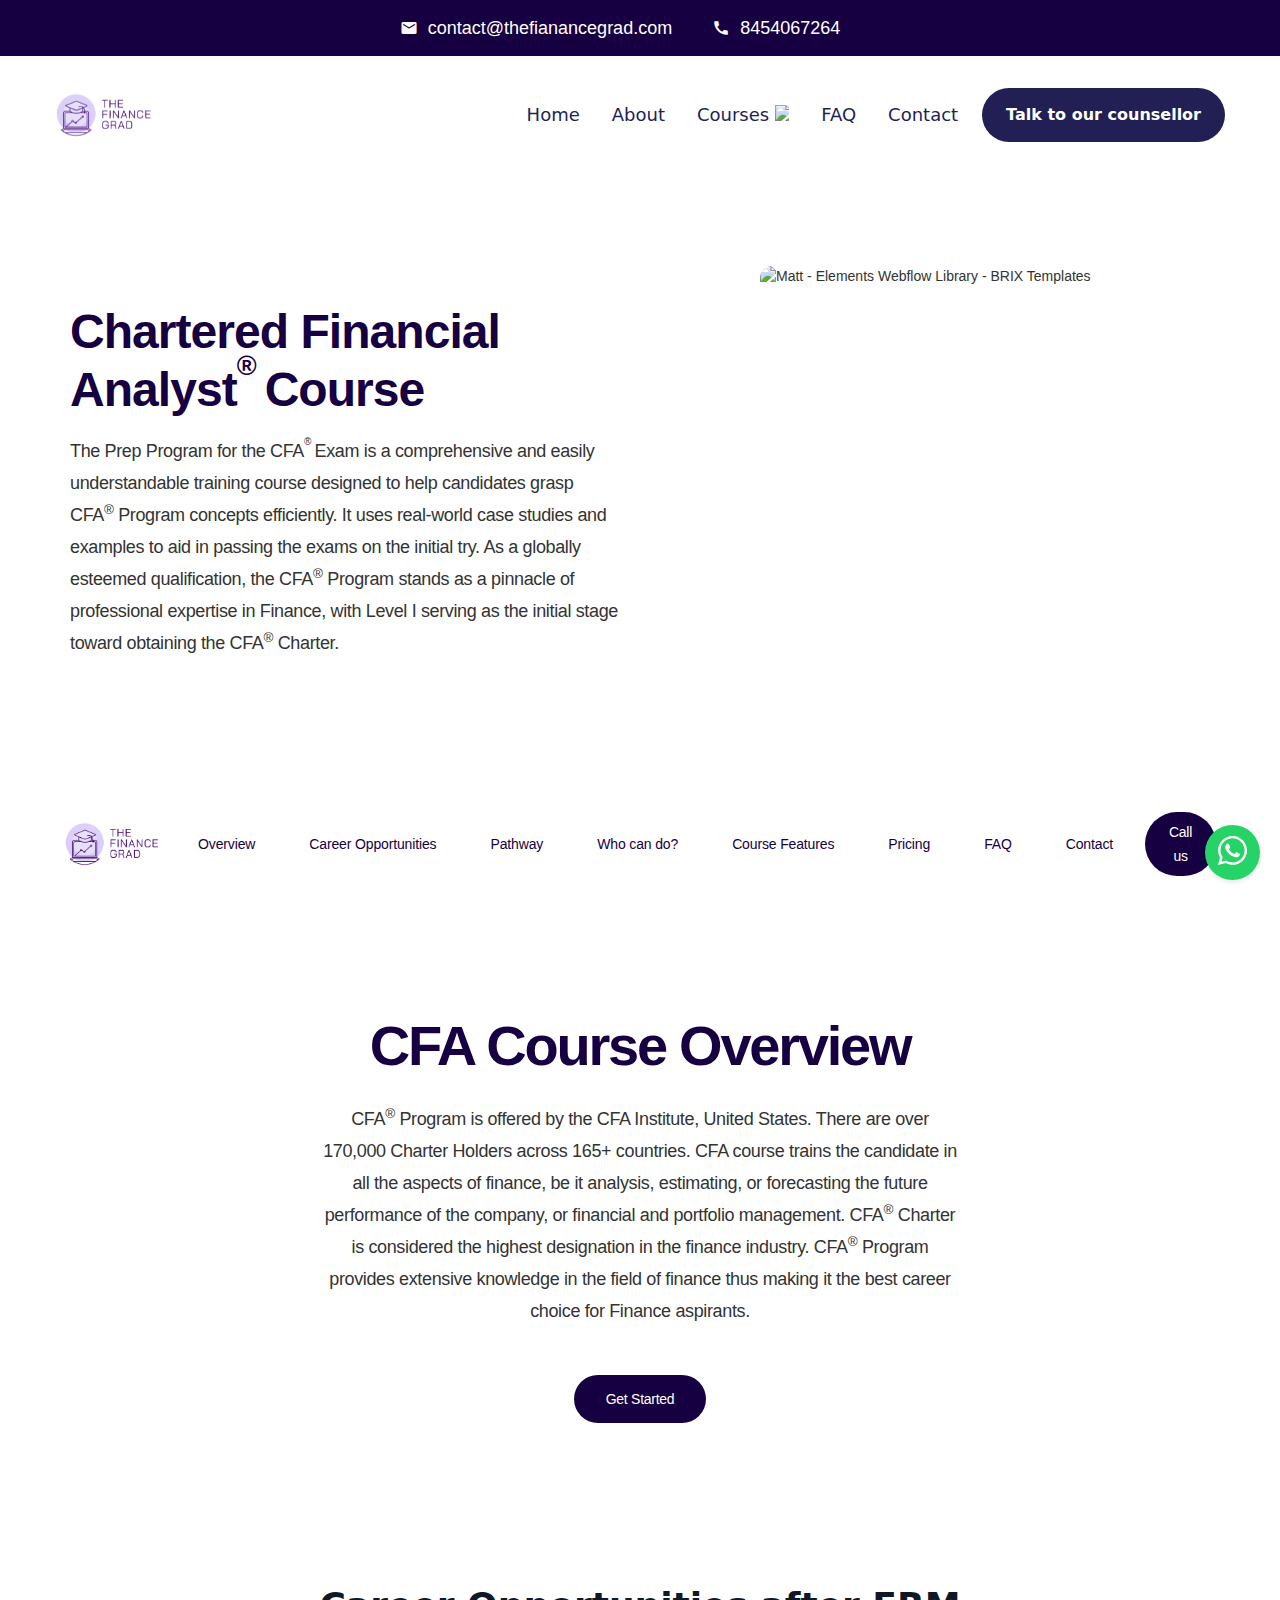
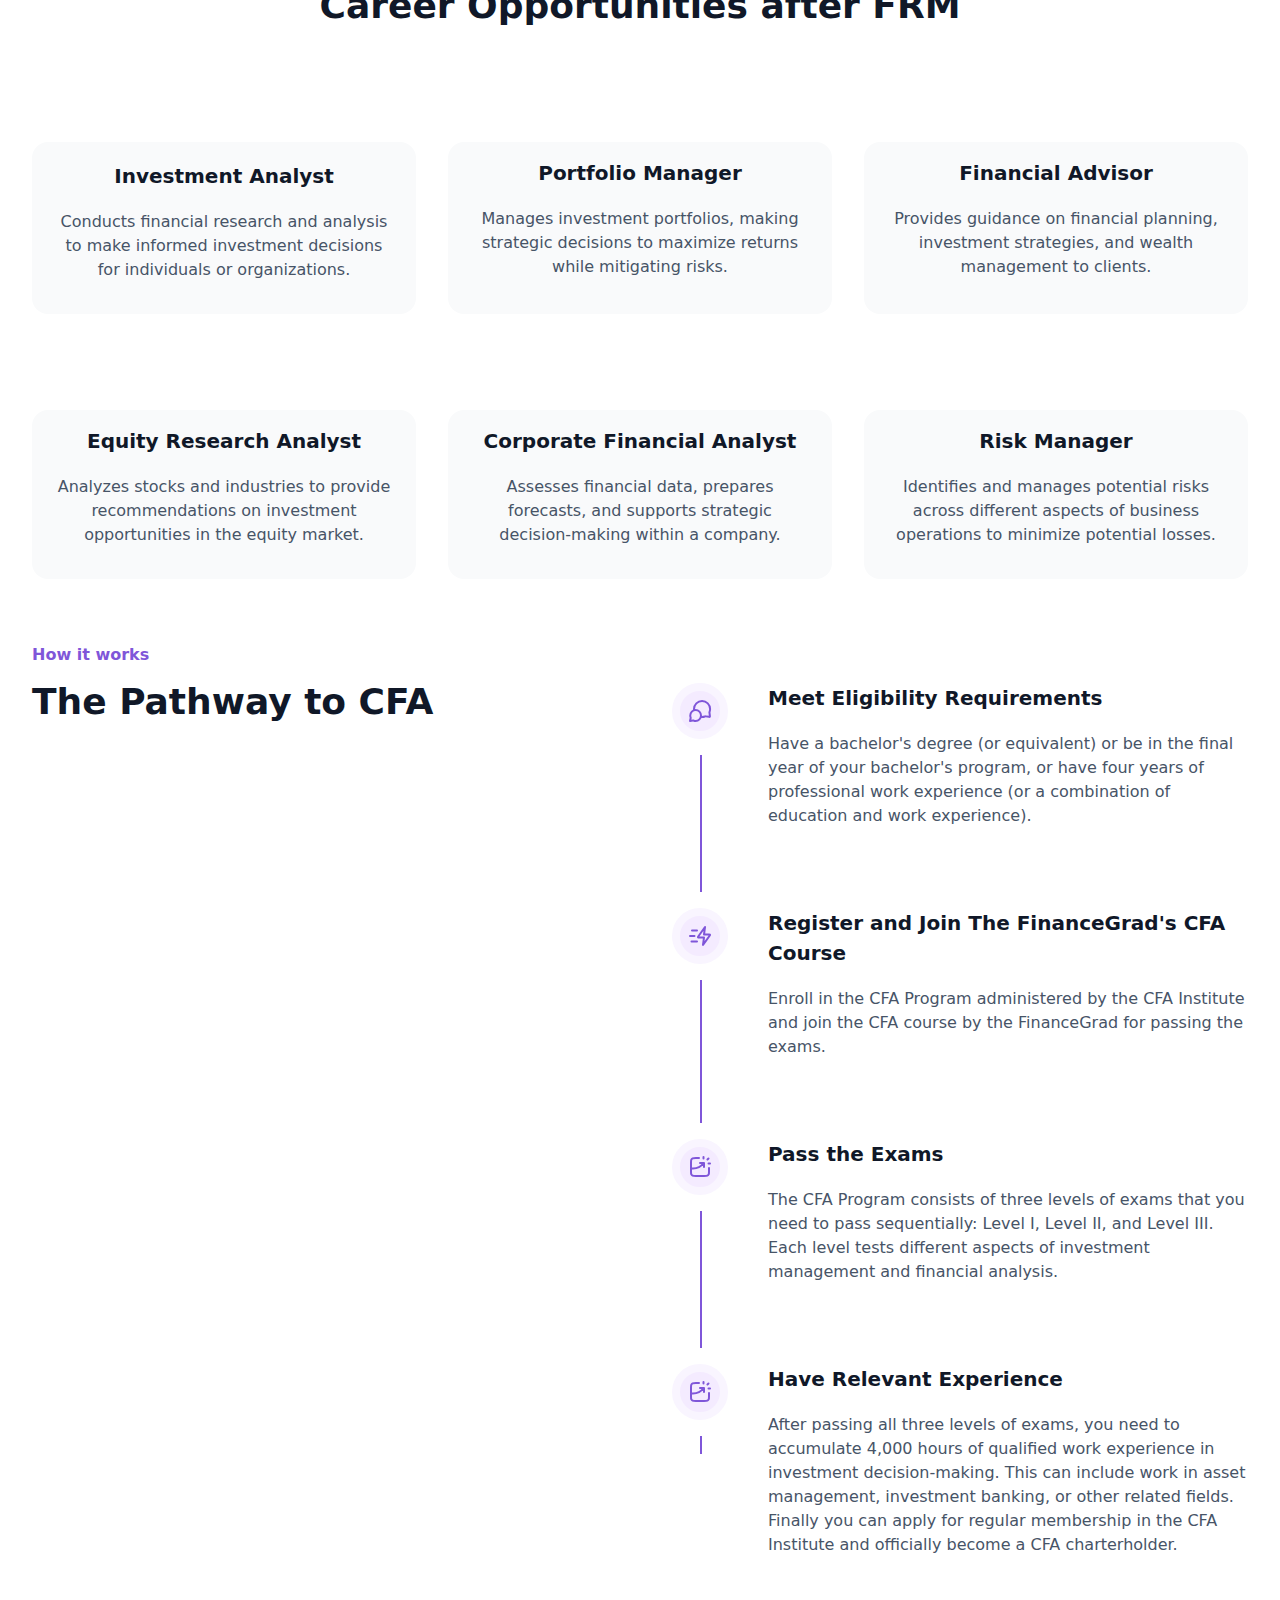
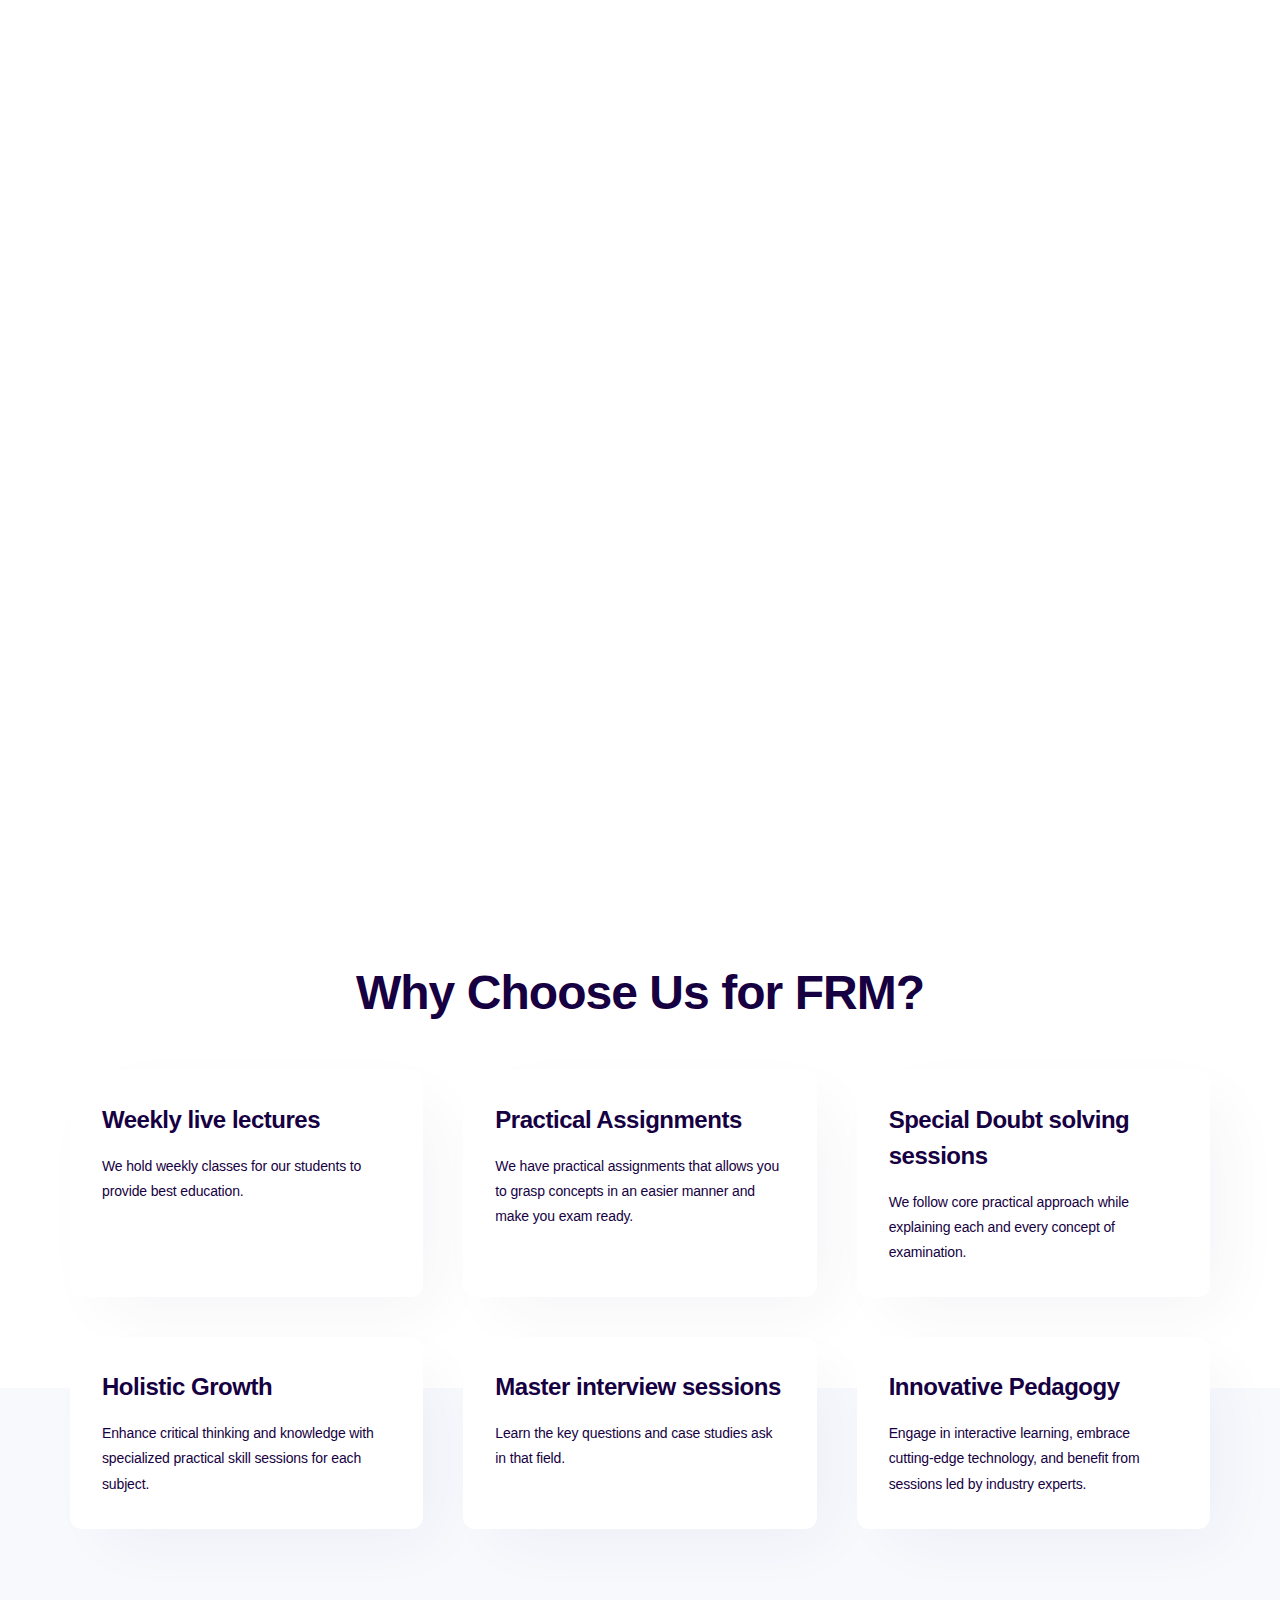
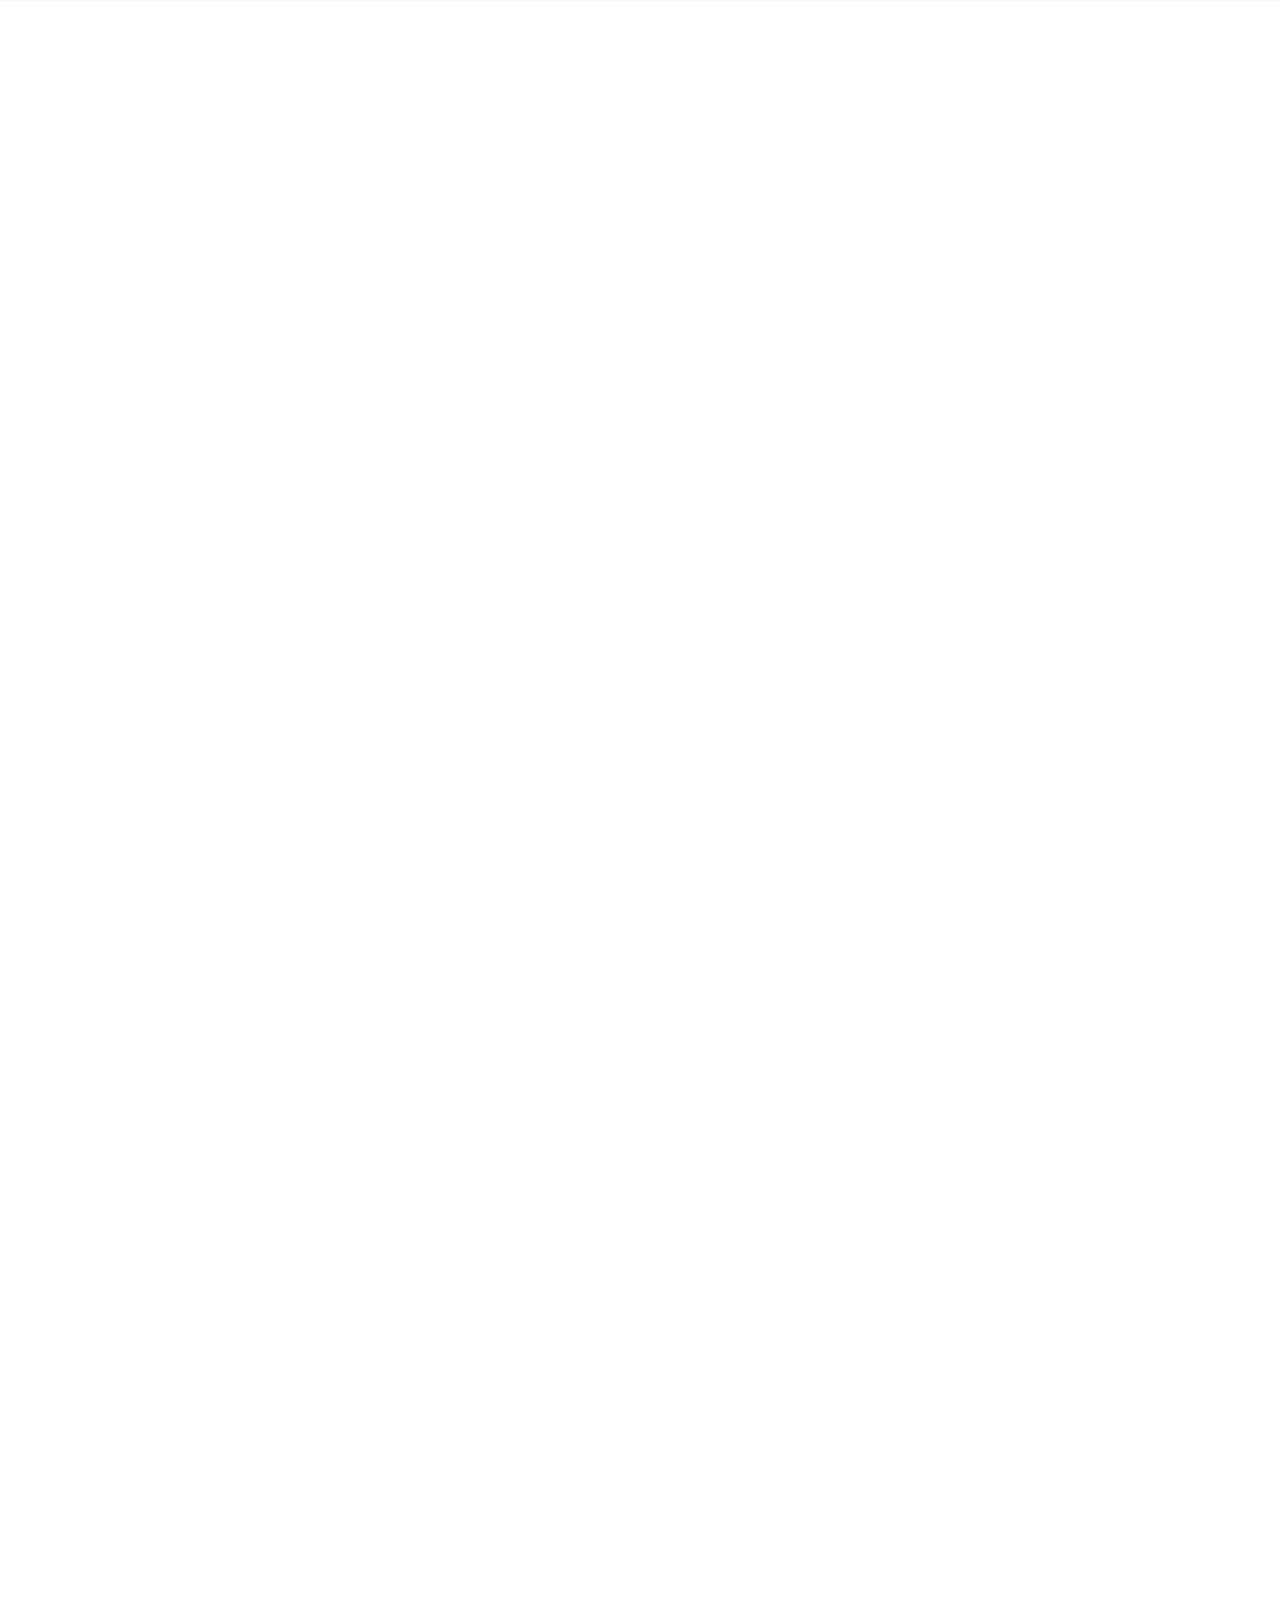
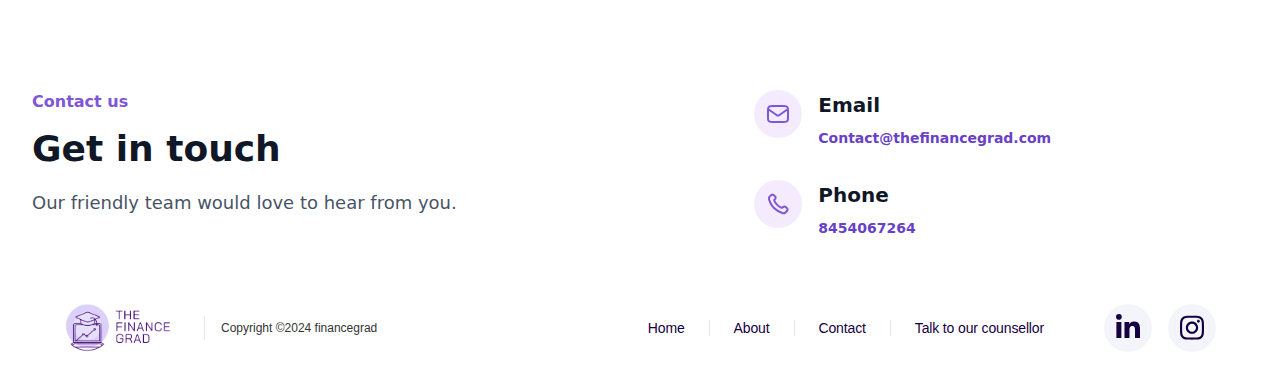
==== commit 281de8dd: "new changes" ====
--- a/cfa.html
+++ b/cfa.html
@@ -1,5 +1,5 @@
 <!DOCTYPE html>
-<!-- This site was created in Webflow. https://www.webflow.com --><!-- Last Published: Sat Jan 06 2024 06:06:51 GMT+0000 (Coordinated Universal Time) -->
+<!-- This site was created in Webflow. https://www.webflow.com --><!-- Last Published: Mon Jan 22 2024 08:19:12 GMT+0000 (Coordinated Universal Time) -->
 <html
   data-wf-domain="financegrad.webflow.io"
   data-wf-page="6597b1ca11832c1235b57e1d"
@@ -7,7 +7,7 @@
 >
   <head>
     <meta charset="utf-8" />
-    <title>CFA Coaching in Mumbai | Best CFA Course in India</title>
+    <title>CFA Coaching in Mumbai | Best FRM Course in India</title>
     <meta
       content="Unlock financial excellence with The Finance Grad - Mumbai&#x27;s premier hub for top-notch financial education and guidance in India"
       name="description"
@@ -31,12 +31,53 @@
     <meta property="og:type" content="website" />
     <meta content="summary_large_image" name="twitter:card" />
     <meta content="width=device-width, initial-scale=1" name="viewport" />
-    <meta content="Webflow" name="generator" />
+  
+    <link rel="stylesheet" href="https://cdnjs.cloudflare.com/ajax/libs/font-awesome/6.0.0/css/all.min.css">
+
     <link
-      href="page_style.css"
+      href="style_page.css"
       rel="stylesheet"
       type="text/css"
     />
+    <style>
+      @media (min-width: 992px) {
+        html.w-mod-js:not(.w-mod-ix)
+          [data-w-id="24415b9e-3614-951d-c50a-c992f237f248"] {
+          -webkit-transform: translate3d(0, 0, 0) scale3d(1, 1, 1) rotateX(0)
+            rotateY(0) rotateZ(0deg) skew(0, 0);
+          -moz-transform: translate3d(0, 0, 0) scale3d(1, 1, 1) rotateX(0)
+            rotateY(0) rotateZ(0deg) skew(0, 0);
+          -ms-transform: translate3d(0, 0, 0) scale3d(1, 1, 1) rotateX(0)
+            rotateY(0) rotateZ(0deg) skew(0, 0);
+          transform: translate3d(0, 0, 0) scale3d(1, 1, 1) rotateX(0) rotateY(0)
+            rotateZ(0deg) skew(0, 0);
+        }
+        html.w-mod-js:not(.w-mod-ix)
+          [data-w-id="24415b9e-3614-951d-c50a-c992f237f24a"] {
+          height: 0px;
+          opacity: 0;
+        }
+      }
+    </style>
+    <link href="https://fonts.googleapis.com" rel="preconnect" />
+    <link
+      href="https://fonts.gstatic.com"
+      rel="preconnect"
+      crossorigin="anonymous"
+    />
+    <script
+      src="https://ajax.googleapis.com/ajax/libs/webfont/1.6.26/webfont.js"
+      type="text/javascript"
+    ></script>
+    <script type="text/javascript">
+      WebFont.load({
+        google: {
+          families: [
+            "Montserrat:100,100italic,200,200italic,300,300italic,400,400italic,500,500italic,600,600italic,700,700italic,800,800italic,900,900italic",
+          ],
+        },
+      });
+    </script>
     <script type="text/javascript">
       !(function (o, c) {
         var n = c.documentElement,
@@ -48,7 +89,7 @@
       })(window, document);
     </script>
     <link
-      href="https://assets-global.website-files.com/6594ece5f7632898132adce7/6597f152a65fbb814bcc3edb_45c9e6f7c10ebe70b97339eb8a7dba5e-32bits-32.png"
+      href="icons/title-bar.png"
       rel="shortcut icon"
       type="image/x-icon"
     />
@@ -61,153 +102,115 @@
     <div class="f-banner">
       <div class="f-banner-container-center">
         <a
-          href="mailto:contact@company.com"
+          href="mailto:contact@thefianancegrad.com"
           class="brix---link-wrapper-color-primary w-inline-block"
           ><div class="text-block">email</div>
-          <div class="brix---link-text">contact@company.com</div></a
+          <div class="brix---link-text">contact@thefianancegrad.com</div></a
         ><a
-          href="mailto:contact@company.com"
+          href="tel:8454067264"
           class="brix---link-wrapper-color-primary w-inline-block"
           ><div class="text-block">call</div>
-          <div class="brix---link-text">contact@company.com</div></a
+          <div class="brix---link-text">8454067264</div></a
         >
       </div>
     </div>
     <div
-      data-w-id="fbb4022c-ec11-6a68-b8cf-1720f88100b2"
+      data-w-id="24415b9e-3614-951d-c50a-c992f237f235"
       data-animation="default"
       data-collapse="medium"
       data-duration="400"
       data-easing="ease"
       data-easing2="ease"
       role="banner"
-      class="brix---header-wrapper w-nav"
+      class="brix---header-wrapper-2 w-nav"
     >
-      <div class="brix---container-default w-container">
-        <div class="brix---header-content-wrapper">
-          <div class="f-navigation-link-wrapper-3">
-            <a href="/index.html" class="f-navigation-logo-link-3 w-inline-block"
-              ><img
-                src="https://assets-global.website-files.com/6594ece5f7632898132adce7/6597ee95ca87e07d3e56236d_finance%20grad%20icon.png"
-                loading="lazy"
-                width="124"
-                alt=""
-                class="f-logo-3"
-            /></a>
-            <div class="f-navigation-socials-wrapper-3">
-              <a href="#" class="f-navigation-social-link-3 w-inline-block"
-                ><div class="f-icon-regular-4 w-embed">
-                  <svg
-                    xmlns="http://www.w3.org/2000/svg"
-                    width="24"
-                    height="24"
-                    viewBox="0 0 24 24"
-                    fill="none"
-                  >
-                    <g clip-path="url(#clip0_101_10965)">
-                      <path
-                        d="M13 19.938C15.0173 19.6813 16.8611 18.6661 18.1568 17.0988C19.4525 15.5314 20.1027 13.5295 19.9754 11.5C19.848 9.47041 18.9527 7.56549 17.4713 6.17238C15.9898 4.77927 14.0336 4.00252 12 4C9.96396 3.99848 8.00395 4.77334 6.51934 6.16668C5.03473 7.56002 4.13724 9.46699 4.00974 11.499C3.88225 13.5311 4.53434 15.5353 5.83314 17.1033C7.13195 18.6712 8.97974 19.685 11 19.938V14H9V12H11V10.346C11 9.009 11.14 8.524 11.4 8.035C11.6561 7.55119 12.052 7.15569 12.536 6.9C12.918 6.695 13.393 6.572 14.223 6.519C14.552 6.498 14.978 6.524 15.501 6.599V8.499H15C14.083 8.499 13.704 8.542 13.478 8.663C13.3431 8.73236 13.2334 8.84215 13.164 8.977C13.044 9.203 13 9.427 13 10.345V12H15.5L15 14H13V19.938ZM12 22C6.477 22 2 17.523 2 12C2 6.477 6.477 2 12 2C17.523 2 22 6.477 22 12C22 17.523 17.523 22 12 22Z"
-                        fill="currentColor"
-                      />
-                    </g>
-                    <defs>
-                      <clipPath id="clip0_101_10965">
-                        <rect width="24" height="24" fill="white" />
-                      </clipPath>
-                    </defs>
-                  </svg></div></a
-              ><a href="#" class="f-navigation-social-link-3 w-inline-block"
-                ><div class="f-icon-regular-4 w-embed">
-                  <svg
-                    xmlns="http://www.w3.org/2000/svg"
-                    width="24"
-                    height="24"
-                    viewBox="0 0 24 24"
-                    fill="none"
-                  >
-                    <path
-                      d="M12 9C11.2044 9 10.4413 9.31607 9.87868 9.87868C9.31607 10.4413 9 11.2044 9 12C9 12.7956 9.31607 13.5587 9.87868 14.1213C10.4413 14.6839 11.2044 15 12 15C12.7956 15 13.5587 14.6839 14.1213 14.1213C14.6839 13.5587 15 12.7956 15 12C15 11.2044 14.6839 10.4413 14.1213 9.87868C13.5587 9.31607 12.7956 9 12 9ZM12 7C13.3261 7 14.5979 7.52678 15.5355 8.46447C16.4732 9.40215 17 10.6739 17 12C17 13.3261 16.4732 14.5979 15.5355 15.5355C14.5979 16.4732 13.3261 17 12 17C10.6739 17 9.40215 16.4732 8.46447 15.5355C7.52678 14.5979 7 13.3261 7 12C7 10.6739 7.52678 9.40215 8.46447 8.46447C9.40215 7.52678 10.6739 7 12 7ZM18.5 6.75C18.5 7.08152 18.3683 7.39946 18.1339 7.63388C17.8995 7.8683 17.5815 8 17.25 8C16.9185 8 16.6005 7.8683 16.3661 7.63388C16.1317 7.39946 16 7.08152 16 6.75C16 6.41848 16.1317 6.10054 16.3661 5.86612C16.6005 5.6317 16.9185 5.5 17.25 5.5C17.5815 5.5 17.8995 5.6317 18.1339 5.86612C18.3683 6.10054 18.5 6.41848 18.5 6.75ZM12 4C9.526 4 9.122 4.007 7.971 4.058C7.187 4.095 6.661 4.2 6.173 4.39C5.739 4.558 5.426 4.759 5.093 5.093C4.78001 5.3954 4.53935 5.76458 4.389 6.173C4.199 6.663 4.094 7.188 4.058 7.971C4.006 9.075 4 9.461 4 12C4 14.474 4.007 14.878 4.058 16.029C4.095 16.812 4.2 17.339 4.389 17.826C4.559 18.261 4.759 18.574 5.091 18.906C5.428 19.242 5.741 19.443 6.171 19.609C6.665 19.8 7.191 19.906 7.971 19.942C9.075 19.994 9.461 20 12 20C14.474 20 14.878 19.993 16.029 19.942C16.811 19.905 17.338 19.8 17.826 19.611C18.259 19.442 18.574 19.241 18.906 18.909C19.243 18.572 19.444 18.259 19.61 17.829C19.8 17.336 19.906 16.809 19.942 16.029C19.994 14.925 20 14.539 20 12C20 9.526 19.993 9.122 19.942 7.971C19.905 7.189 19.8 6.661 19.61 6.173C19.4593 5.765 19.2191 5.39596 18.907 5.093C18.6047 4.77985 18.2355 4.53917 17.827 4.389C17.337 4.199 16.811 4.094 16.029 4.058C14.925 4.006 14.539 4 12 4ZM12 2C14.717 2 15.056 2.01 16.122 2.06C17.187 2.11 17.912 2.277 18.55 2.525C19.21 2.779 19.766 3.123 20.322 3.678C20.8305 4.1779 21.224 4.78259 21.475 5.45C21.722 6.087 21.89 6.813 21.94 7.878C21.987 8.944 22 9.283 22 12C22 14.717 21.99 15.056 21.94 16.122C21.89 17.187 21.722 17.912 21.475 18.55C21.2247 19.2178 20.8311 19.8226 20.322 20.322C19.822 20.8303 19.2173 21.2238 18.55 21.475C17.913 21.722 17.187 21.89 16.122 21.94C15.056 21.987 14.717 22 12 22C9.283 22 8.944 21.99 7.878 21.94C6.813 21.89 6.088 21.722 5.45 21.475C4.78233 21.2245 4.17753 20.8309 3.678 20.322C3.16941 19.8222 2.77593 19.2175 2.525 18.55C2.277 17.913 2.11 17.187 2.06 16.122C2.013 15.056 2 14.717 2 12C2 9.283 2.01 8.944 2.06 7.878C2.11 6.812 2.277 6.088 2.525 5.45C2.77524 4.78218 3.1688 4.17732 3.678 3.678C4.17767 3.16923 4.78243 2.77573 5.45 2.525C6.088 2.277 6.812 2.11 7.878 2.06C8.944 2.013 9.283 2 12 2Z"
-                      fill="currentColor"
-                    />
-                  </svg></div></a
-              ><a href="#" class="f-navigation-social-link-3 w-inline-block"
-                ><div class="f-icon-regular-4 w-embed">
-                  <svg
-                    xmlns="http://www.w3.org/2000/svg"
-                    width="24"
-                    height="24"
-                    viewBox="0 0 24 24"
-                    fill="none"
-                  >
-                    <g clip-path="url(#clip0_101_10961)">
-                      <path
-                        d="M15.3 5.55011C14.54 5.54999 13.8103 5.84824 13.2679 6.38068C12.7256 6.91313 12.4139 7.63721 12.4 8.39711L12.372 9.97211C12.3704 10.0567 12.3509 10.1399 12.3148 10.2164C12.2787 10.2929 12.2269 10.3609 12.1627 10.416C12.0985 10.471 12.0233 10.5119 11.9422 10.5359C11.8611 10.5599 11.7758 10.5664 11.692 10.5551L10.131 10.3431C8.07702 10.0631 6.10902 9.11711 4.22102 7.54411C3.62302 10.8541 4.79102 13.1471 7.60402 14.9161L9.35102 16.0141C9.43403 16.0663 9.50299 16.138 9.55187 16.223C9.60075 16.308 9.62806 16.4036 9.63141 16.5016C9.63477 16.5996 9.61407 16.6969 9.57111 16.785C9.52816 16.8731 9.46426 16.9494 9.38502 17.0071L7.79302 18.1701C8.74002 18.2291 9.63902 18.1871 10.385 18.0391C15.103 17.0971 18.24 13.5471 18.24 7.69111C18.24 7.21311 17.228 5.55011 15.3 5.55011ZM10.4 8.36011C10.4175 7.39616 10.7189 6.45878 11.2666 5.66534C11.8142 4.87189 12.5838 4.25763 13.4789 3.89948C14.3741 3.54133 15.3549 3.45519 16.2988 3.65186C17.2426 3.84853 18.1074 4.31926 18.785 5.00511C19.496 5.00011 20.101 5.18011 21.454 4.36011C21.119 6.00011 20.954 6.71211 20.24 7.69111C20.24 15.3331 15.543 19.0491 10.777 20.0001C7.50902 20.6521 2.75702 19.5811 1.39502 18.1591C2.08902 18.1051 4.90902 17.8021 6.53902 16.6091C5.16002 15.7001 -0.32898 12.4701 3.27802 3.78611C4.97102 5.76311 6.68802 7.10911 8.42802 7.82311C9.58602 8.29811 9.87002 8.28811 10.401 8.36111L10.4 8.36011Z"
-                        fill="currentColor"
-                      />
-                    </g>
-                    <defs>
-                      <clipPath id="clip0_101_10961">
-                        <rect width="24" height="24" fill="white" />
-                      </clipPath>
-                    </defs>
-                  </svg></div
-              ></a>
-            </div>
-          </div>
-          <a
-            href="/"
-            aria-current="page"
-            class="brix---header-logo-link w-nav-brand w--current"
-          ></a>
-          <div class="brix---header-right-col">
+      <div class="brix---container-default-5 w-container">
+        <div class="brix---header-content-wrapper-2">
+          <a href="/" class="brix---header-logo-link-2 w-nav-brand"
+            ><img
+              src="finance_grad_icon.png"
+              alt=""
+              width="112"
+              class="brix---header-logo-2"
+          /></a>
+          <div class="brix---header-right-col-2">
             <nav
               role="navigation"
-              class="brix---header-menu-wrapper w-nav-menu"
+              class="brix---header-menu-wrapper-2 w-nav-menu"
             >
-              <ul role="list" class="brix---header-nav-menu-list">
-                <li class="brix---header-nav-list-item">
-                  <a href="#home" class="brix---header-nav-link w-nav-link">Home</a>
+              <ul role="list" class="brix---header-nav-menu-list-2">
+                <li class="brix---header-nav-list-item-2">
+                  <a href="index.html#home" class="brix---header-nav-link-2 w-nav-link"
+                    >Home</a
+                  >
                 </li>
-                <li class="brix---header-nav-list-item">
-                  <a href="#about" class="brix---header-nav-link w-nav-link"
+                <li class="brix---header-nav-list-item-2">
+                  <a href="index.html#about" class="brix---header-nav-link-2 w-nav-link"
                     >About</a
                   >
                 </li>
-                <li class="brix---header-nav-list-item">
+                <li class="brix---header-nav-list-item-2">
                   <div
                     data-hover="true"
                     data-delay="0"
-                    data-w-id="fbb4022c-ec11-6a68-b8cf-1720f88100ca"
-                    class="brix---dropdown-wrapper w-dropdown"
+                    data-w-id="24415b9e-3614-951d-c50a-c992f237f244"
+                    class="brix---dropdown-wrapper-2 w-dropdown"
                   >
-                    <div class="brix---dropdown-toggle w-dropdown-toggle">
+                    <div class="brix---dropdown-toggle-2 w-dropdown-toggle">
                       <div>Courses</div>
                       <img
                         src="https://assets-global.website-files.com/6594ece5f7632898132adce7/6597a005c0fdf07e5fcf5ba0_line-rounded-chevron-down-black-brix-templates.svg"
                         alt="Icon Rounded Chevron Dark - BRIX Templates"
-                        class="brix---dropdown-chevron"
+                        style="
+                          -webkit-transform: translate3d(0, 0, 0)
+                            scale3d(1, 1, 1) rotateX(0) rotateY(0) rotateZ(0deg)
+                            skew(0, 0);
+                          -moz-transform: translate3d(0, 0, 0) scale3d(1, 1, 1)
+                            rotateX(0) rotateY(0) rotateZ(0deg) skew(0, 0);
+                          -ms-transform: translate3d(0, 0, 0) scale3d(1, 1, 1)
+                            rotateX(0) rotateY(0) rotateZ(0deg) skew(0, 0);
+                          transform: translate3d(0, 0, 0) scale3d(1, 1, 1)
+                            rotateX(0) rotateY(0) rotateZ(0deg) skew(0, 0);
+                        "
+                        data-w-id="24415b9e-3614-951d-c50a-c992f237f248"
+                        class="brix---dropdown-chevron-2"
                       />
                     </div>
-                    <nav class="brix---dropdown-column-wrapper w-dropdown-list">
-                      <div class="brix---dropdown-card">
-                        <div class="brix---dropdown-pd">
-                          <div class="w-layout-grid brix---dropdown-links-grid">
+                    <nav
+                      class="brix---dropdown-column-wrapper-2 w-dropdown-list"
+                    >
+                      <div
+                        data-w-id="24415b9e-3614-951d-c50a-c992f237f24a"
+                        style="
+                          display: none;
+                          height: 0px;
+                          opacity: 0;
+                          -webkit-transform: translate3d(null, 10px, 0)
+                            scale3d(1, 1, 1) rotateX(0) rotateY(0) rotateZ(0)
+                            skew(0, 0);
+                          -moz-transform: translate3d(null, 10px, 0)
+                            scale3d(1, 1, 1) rotateX(0) rotateY(0) rotateZ(0)
+                            skew(0, 0);
+                          -ms-transform: translate3d(null, 10px, 0)
+                            scale3d(1, 1, 1) rotateX(0) rotateY(0) rotateZ(0)
+                            skew(0, 0);
+                          transform: translate3d(null, 10px, 0) scale3d(1, 1, 1)
+                            rotateX(0) rotateY(0) rotateZ(0) skew(0, 0);
+                        "
+                        class="brix---dropdown-card-2"
+                      >
+                        <div class="brix---dropdown-pd-2">
+                          <div
+                            class="w-layout-grid brix---dropdown-links-grid-2"
+                          >
                             <a
-                              href="https://maestrrofinplanacademy.in/"
-                              class="brix---dropdown-link w-dropdown-link"
-                              >CFP</a
-                            ><a
-                              href="https://srikantshubam.github.io/financegrad/cfa.html"
-                              class="brix---dropdown-link w-dropdown-link"
+                              href="cfa.html"
+                              class="brix---dropdown-link-2 w-dropdown-link"
                               >CFA</a
                             ><a
-                              href="https://srikantshubam.github.io/financegrad/frm.html"
-                              class="brix---dropdown-link w-dropdown-link"
+                              href="frm.html"
+                              class="brix---dropdown-link-2 w-dropdown-link active"
                               >FRM</a
-                            ><a
-                              href="https://srikantshubam.github.io/financegrad/cmt.html"
-                              class="brix---dropdown-link w-dropdown-link"
-                              >CMT</a
                             >
                           </div>
                         </div>
@@ -215,96 +218,83 @@
                     </nav>
                   </div>
                 </li>
-                <li class="brix---header-nav-list-item">
-                  <a href="#pathway" class="brix---header-nav-link w-nav-link">Pathway</a>
+                <li class="brix---header-nav-list-item-2">
+                  <a href="index.html#faq" class="brix---header-nav-link-2 w-nav-link"
+                    >FAQ</a
+                  >
                 </li>
-                <li class="brix---header-nav-list-item">
-                  <a href="#contact" class="brix---header-nav-link w-nav-link"
+                <li class="brix---header-nav-list-item-2">
+                  <a href="index.html#contact" class="brix---header-nav-link-2 w-nav-link"
                     >Contact</a
                   >
                 </li>
-                <li class="brix---header-nav-list-item-show-in-mbl">
-                  <a href="#" class="brix---btn-primary-small w-button"
-                    >Sign In</a
+                <li class="brix---header-nav-list-item-show-in-mbl-2">
+                  <a href="#" class="brix---btn-primary-small-3 w-button"
+                    >Talk to our counsellor</a
                   >
                 </li>
               </ul>
             </nav>
-            <div class="brix---hamburger-menu-wrapper w-nav-button">
-              <div class="brix---hamburger-menu-bar-top"></div>
-              <div class="brix---hamburger-menu-bar-bottom"></div>
-            </div>
-            <div class="brix---btn-header-hidden-on-mbl">
-              <a href="#" class="f-navigation-button-2 w-inline-block"
-                ><div>Sign In</div></a
+            <div class="brix---hamburger-menu-wrapper-2 w-nav-button">
+              <div
+                style="
+                  -webkit-transform: translate3d(0, 0px, 0) scale3d(1, 1, 1)
+                    rotateX(0) rotateY(0) rotateZ(0deg) skew(0, 0);
+                  -moz-transform: translate3d(0, 0px, 0) scale3d(1, 1, 1)
+                    rotateX(0) rotateY(0) rotateZ(0deg) skew(0, 0);
+                  -ms-transform: translate3d(0, 0px, 0) scale3d(1, 1, 1)
+                    rotateX(0) rotateY(0) rotateZ(0deg) skew(0, 0);
+                  transform: translate3d(0, 0px, 0) scale3d(1, 1, 1) rotateX(0)
+                    rotateY(0) rotateZ(0deg) skew(0, 0);
+                "
+                class="brix---hamburger-menu-bar-top-2"
+              ></div>
+              <div
+                style="
+                  -webkit-transform: translate3d(0, 0px, 0) scale3d(1, 1, 1)
+                    rotateX(0) rotateY(0) rotateZ(0deg) skew(0, 0);
+                  -moz-transform: translate3d(0, 0px, 0) scale3d(1, 1, 1)
+                    rotateX(0) rotateY(0) rotateZ(0deg) skew(0, 0);
+                  -ms-transform: translate3d(0, 0px, 0) scale3d(1, 1, 1)
+                    rotateX(0) rotateY(0) rotateZ(0deg) skew(0, 0);
+                  transform: translate3d(0, 0px, 0) scale3d(1, 1, 1) rotateX(0)
+                    rotateY(0) rotateZ(0deg) skew(0, 0);
+                "
+                class="brix---hamburger-menu-bar-bottom-2"
+              ></div>
+            </div>
+            <div class="brix---btn-header-hidden-on-mbl-2">
+              <a href="#" class="brix---btn-primary-small-3 w-button"
+                >Talk to our counsellor</a
               >
             </div>
           </div>
         </div>
       </div>
     </div>
-    <header class="uui-section_heroheader01">
-      <div class="uui-page-padding-2">
-        <div class="uui-container-large-2"></div>
-      </div>
-    </header>
-    <div class="f-section-large-2" id="home">
+    <div class="f-section-large-2">
       <div class="f-container-regular-2">
         <div class="w-layout-grid f-grid-two-column">
           <div id="w-node-_40cc8beb-3bbc-864d-dd2e-0ec6afdea911-35b57e1d">
-         
             <div class="f-margin-bottom-65">
               <h3 class="f-h3-heading-2">
-                Chartered Financial Analyst<sup>®</sup> Course
+                Chartered Financial Analyst<sup><sup>®</sup> </sup> Course
               </h3>
             </div>
             <p class="f-paragraph-large-2">
-                The Prep Program for the CFA<Sup>®</Sup> Exam is a comprehensive and easily understandable training course designed to help candidates grasp CFA<Sup>®</Sup> Program concepts efficiently. It uses real-world case studies and examples to aid in passing the exams on the initial try. As a globally esteemed qualification, the CFA<Sup>®</Sup> Program stands as a pinnacle of professional expertise in Finance, with Level I serving as the initial stage toward obtaining the CFA<Sup>®</Sup> Charter.
+             
+              The Prep Program for the CFA<sup><sup>®</sup> </sup> Exam is a comprehensive and easily understandable training course designed to help candidates grasp CFA<sup>®</sup>  Program concepts efficiently. It uses real-world case studies and examples to aid in passing the exams on the initial try. As a globally esteemed qualification, the CFA<sup>®</sup>  Program stands as a pinnacle of professional expertise in Finance, with Level I serving as the initial stage toward obtaining the CFA<sup>®</sup>  Charter.
             </p>
-            <div class="f-content-form-block w-form">
-              <form
-                id="email-form"
-                name="email-form"
-                data-name="Email Form"
-                method="get"
-                class="f-content-form"
-                data-wf-page-id="6597b1ca11832c1235b57e1d"
-                data-wf-element-id="40cc8beb-3bbc-864d-dd2e-0ec6afdea91a"
-              >
-                <input
-                  class="f-input-outlined w-input"
-                  maxlength="256"
-                  name="Content-Email-Field-Left"
-                  data-name="Content Email Field Left"
-                  placeholder="Enter your email"
-                  type="email"
-                  id="Content-Email-Field-Left"
-                  required=""
-                /><input
-                  type="submit"
-                  data-wait="Please wait..."
-                  class="f-button-secondary w-button"
-                  value="Join Now"
-                />
-              </form>
-              <div class="f-success-message w-form-done">
-                <div>Thank you! Your submission has been received!</div>
-              </div>
-              <div class="w-form-fail">
-                <div>Oops! Something went wrong while submitting the form.</div>
-              </div>
-            </div>
+         
           </div>
           <div
             id="w-node-_40cc8beb-3bbc-864d-dd2e-0ec6afdea923-35b57e1d"
             class="f-content-image-wrapper"
           >
             <img
-              src="https://assets-global.website-files.com/6594ece5f7632898132adce7/6597a3d1d27f43ed0239bed3_matt-cannon-team-member-brix-templates-avatar-picture.jpeg"
+            src="https://images.unsplash.com/photo-1518644730709-0835105d9daa?q=80&w=2070&auto=format&fit=crop&ixlib=rb-4.0.3&ixid=M3wxMjA3fDB8MHxwaG90by1wYWdlfHx8fGVufDB8fHx8fA%3D%3D"
               loading="lazy"
-              srcset="
-                https://assets-global.website-files.com/6594ece5f7632898132adce7/6597a3d1d27f43ed0239bed3_matt-cannon-team-member-brix-templates-avatar-picture-p-500.jpeg 500w,
-                https://assets-global.website-files.com/6594ece5f7632898132adce7/6597a3d1d27f43ed0239bed3_matt-cannon-team-member-brix-templates-avatar-picture.jpeg       800w
+              srcset="https://images.unsplash.com/photo-1518644730709-0835105d9daa?q=80&w=2070&auto=format&fit=crop&ixlib=rb-4.0.3&ixid=M3wxMjA3fDB8MHxwaG90by1wYWdlfHx8fGVufDB8fHx8fA%3D%3D
               "
               sizes="(max-width: 991px) 90vw, 450px"
               alt="Matt - Elements Webflow Library - BRIX Templates"
@@ -313,25 +303,63 @@
           </div>
         </div>
       </div>
-      <div class="f-section-regular-2" id="about">
-        <div class="f-container-regular-3">
-          <div class="f-margin-bottom-72">
-            <div class="f-cta-text-wrapper-center">
-              <div class="f-margin-bottom-24">
-                <h2 class="f-h2-heading">CFA Course Overview<br /></h2>
-              </div>
-              <div class="f-margin-bottom-66">
-                <p class="f-paragraph-large-3">
-                    CFA<Sup>®</Sup> Program is offered by the CFA Institute, United States. There are over 170,000 Charter Holders across 165+ countries. CFA course trains the candidate in all the aspects of finance, be it analysis, estimating, or forecasting the future performance of the company, or financial and portfolio management. CFA<Sup>®</Sup> Charter is considered the highest designation in the finance industry. CFA<Sup>®</Sup> Program provides extensive knowledge in the field of finance thus making it the best career choice for Finance aspirants.
-                </p>
-              </div>
-              <a href="#" class="f-button-neutral w-button">Download Syllabus</a>
-            </div>
-          </div>
+    </div>
+    <div
+      data-collapse="medium"
+      data-animation="default"
+      data-duration="400"
+      data-easing="ease"
+      data-easing2="ease"
+      role="banner"
+      class="f-navigation-5 w-nav"
+    >
+      <div class="f-navigation-container-6">
+        <a href="index.html" class="f-navigation-logo-link-5 w-inline-block"
+          ><img
+            src="finance_grad_icon.png"
+            loading="lazy"
+            width="124"
+            alt=""
+            class="f-logo-4"
+        /></a>
+        <div class="f-navigation-content-7">
+          <nav role="navigation" class="f-navigation-menu-7 w-nav-menu">
+            <a href="#overview" class="f-navigation-link-5 w-nav-link">Overview</a
+            ><a href="#carrer" class="f-navigation-link-5 w-nav-link">Career Opportunities</a
+            ><a href="#pathway" class="f-navigation-link-5 w-nav-link">Pathway</a
+            ><a href="#who" class="f-navigation-link-5 w-nav-link">Who can do?</a>
+            <a href="#course" class="f-navigation-link-5 w-nav-link">Course Features</a>
+            <a href="#pricing" class="f-navigation-link-5 w-nav-link">Pricing</a>
+            <a href="#faq" class="f-navigation-link-5 w-nav-link">FAQ</a>
+            <a href="#contact" class="f-navigation-link-5 w-nav-link">Contact</a>
+          </nav>
+          <div class="f-navigation-menu-button-5 w-nav-button">
+            <div class="w-icon-nav-menu"></div>
+          </div>
+          <a href="#" class="f-navigation-button-5 w-inline-block"
+            ><div>Call us</div></a
+          >
         </div>
       </div>
     </div>
-    <section class="uui-section_layout75">
+    <div class="f-section-regular-2" id="overview">
+      <div class="f-container-regular-3">
+        <div class="f-margin-bottom-72">
+          <div class="f-cta-text-wrapper-center">
+            <div class="f-margin-bottom-24">
+              <h2 class="f-h2-heading">CFA Course Overview<br /></h2>
+            </div>
+            <div class="f-margin-bottom-66">
+              <p class="f-paragraph-large-3">
+                CFA<sup>®</sup> Program is offered by the CFA Institute, United States. There are over 170,000 Charter Holders across 165+ countries. CFA course trains the candidate in all the aspects of finance, be it analysis, estimating, or forecasting the future performance of the company, or financial and portfolio management. CFA<sup>®</sup> Charter is considered the highest designation in the finance industry. CFA<sup>®</sup> Program provides extensive knowledge in the field of finance thus making it the best career choice for Finance aspirants.
+              </p>
+            </div>
+            <a href="#" class="f-button-neutral w-button">Get Started</a>
+          </div>
+        </div>
+      </div>
+    </div>
+    <section class="uui-section_layout75" id="carrer">
       <div class="uui-page-padding-3">
         <div class="uui-container-large-3">
           <div class="uui-padding-vertical-xhuge-3">
@@ -340,7 +368,7 @@
                 <div class="uui-max-width-large-2">
                   <div class="uui-space-xsmall-2"></div>
                   <h2 class="uui-heading-medium-2">
-                    Career Opportunities after CFA
+                    Career Opportunities after FRM
                   </h2>
                   <div class="uui-space-xsmall-2"></div>
                 </div>
@@ -348,8 +376,7 @@
               <div class="w-layout-grid uui-layout75_list">
                 <div class="uui-layout75_item">
                   <div class="uui-space-xxsmall-2"></div>
-                  <h3 class="uui-heading-xxsmall-2">Investment Analyst
-                    </h3>
+                  <h3 class="uui-heading-xxsmall-2">Investment Analyst</h3>
                   <div class="uui-space-xxsmall-2"></div>
                   <div class="uui-text-size-medium-2">
                     Conducts financial research and analysis to make informed investment decisions for individuals or organizations.
@@ -357,8 +384,7 @@
                 </div>
                 <div class="uui-layout75_item">
                   <div class="uui-space-xsmall-2"></div>
-                  <h3 class="uui-heading-xxsmall-2">Portfolio Manager
-                    </h3>
+                  <h3 class="uui-heading-xxsmall-2">Portfolio Manager</h3>
                   <div class="uui-space-xxsmall-2"></div>
                   <div class="uui-text-size-medium-2">
                     Manages investment portfolios, making strategic decisions to maximize returns while mitigating risks.
@@ -366,42 +392,32 @@
                 </div>
                 <div class="uui-layout75_item">
                   <div class="uui-space-xsmall-2"></div>
-                  <h3 class="uui-heading-xxsmall-2">Financial Advisor
-                   </h3>
+                  <h3 class="uui-heading-xxsmall-2">Financial Advisor</h3>
                   <div class="uui-space-xxsmall-2"></div>
                   <div class="uui-text-size-medium-2">
                     Provides guidance on financial planning, investment strategies, and wealth management to clients.
-                 
                   </div>
                 </div>
                 <div class="uui-layout75_item">
                   <div class="uui-space-xsmall-2"></div>
-                  <h3 class="uui-heading-xxsmall-2">   
-                    Equity Research Analyst
-                   </h3>
+                  <h3 class="uui-heading-xxsmall-2">Equity Research Analyst</h3>
                   <div class="uui-space-xxsmall-2"></div>
                   <div class="uui-text-size-medium-2">
                     Analyzes stocks and industries to provide recommendations on investment opportunities in the equity market.
-                    
-                  
                   </div>
                 </div>
                 <div class="uui-layout75_item">
                   <div class="uui-space-xsmall-2"></div>
-                  <h3 class="uui-heading-xxsmall-2">  Corporate Financial Analyst
-                 </h3>
+                  <h3 class="uui-heading-xxsmall-2">Corporate Financial Analyst</h3>
                   <div class="uui-space-xxsmall-2"></div>
                   <div class="uui-text-size-medium-2">
                     Assesses financial data, prepares forecasts, and supports strategic decision-making within a company.
-                
                   </div>
                 </div>
                 <div class="uui-layout75_item">
                   <div class="uui-space-xsmall-2"></div>
                   <h3 class="uui-heading-xxsmall-2">
-                       
                     Risk Manager
-                   
                   </h3>
                   <div class="uui-space-xxsmall-2"></div>
                   <div class="uui-text-size-medium-2">
@@ -493,6 +509,7 @@
                       <div class="uui-layout32_text-wrapper">
                         <h3 class="uui-heading-xxsmall-2">
                             Register and Join The FinanceGrad's CFA Course
+
                         </h3>
                         <div class="uui-space-xxsmall-2"></div>
                         <div class="uui-text-size-medium-2">
@@ -564,11 +581,11 @@
                     <div class="uui-layout32_timeline-right">
                       <div class="uui-layout32_text-wrapper">
                         <h3 class="uui-heading-xxsmall-2">
-                            Gain Relevant Work Experience and Join the Membership
+                          Have Relevant Experience
                         </h3>
                         <div class="uui-space-xxsmall-2"></div>
                         <div class="uui-text-size-medium-2">
-                            After passing all three levels of exams, you need to accumulate 4,000 hours of qualified work experience in investment decision-making. This can include work in asset management, investment banking, or other related fields. Finally  you can apply for regular membership in the CFA Institute and officially become a CFA charterholder.
+                            After passing all three levels of exams, you need to accumulate 4,000 hours of qualified work experience in investment decision-making. This can include work in asset management, investment banking, or other related fields. Finally you can apply for regular membership in the CFA Institute and officially become a CFA charterholder.
                         </div>
                       </div>
                     </div>
@@ -585,17 +602,151 @@
         </div>
       </header>
     </section>
-    <header class="uui-section_heroheader01">
-      <div class="uui-page-padding-2">
-        <div class="uui-container-large-2"></div>
+    <div class="brix---section-3" id="who">
+      <div class="brix---container-default-4 w-container">
+        <div class="brix---mg-bottom-48px-3">
+          <div
+            data-w-id="f3be14ae-9615-d3e4-8e7b-b5837c91b25b"
+            style="
+              -webkit-transform: translate3d(0, 10%, 0) scale3d(1, 1, 1)
+                rotateX(0) rotateY(0) rotateZ(0) skew(0, 0);
+              -moz-transform: translate3d(0, 10%, 0) scale3d(1, 1, 1) rotateX(0)
+                rotateY(0) rotateZ(0) skew(0, 0);
+              -ms-transform: translate3d(0, 10%, 0) scale3d(1, 1, 1) rotateX(0)
+                rotateY(0) rotateZ(0) skew(0, 0);
+              transform: translate3d(0, 10%, 0) scale3d(1, 1, 1) rotateX(0)
+                rotateY(0) rotateZ(0) skew(0, 0);
+              opacity: 0;
+            "
+            class="brix---inner-container-574px---center-3"
+          >
+            <div class="brix---text-center-3">
+              <div class="brix---mg-bottom-16px-3">
+                <div class="brix---color-neutral-810">
+                  <h2 class="brix---heading-h2-size-3">Who can do CFA?</h2>
+                </div>
+              </div>
+            </div>
+          </div>
+        </div>
+        <div
+          data-w-id="f3be14ae-9615-d3e4-8e7b-b5837c91b264"
+          style="
+            -webkit-transform: translate3d(0, 10%, 0) scale3d(1, 1, 1)
+              rotateX(0) rotateY(0) rotateZ(0) skew(0, 0);
+            -moz-transform: translate3d(0, 10%, 0) scale3d(1, 1, 1) rotateX(0)
+              rotateY(0) rotateZ(0) skew(0, 0);
+            -ms-transform: translate3d(0, 10%, 0) scale3d(1, 1, 1) rotateX(0)
+              rotateY(0) rotateZ(0) skew(0, 0);
+            transform: translate3d(0, 10%, 0) scale3d(1, 1, 1) rotateX(0)
+              rotateY(0) rotateZ(0) skew(0, 0);
+            opacity: 0;
+          "
+          class="w-layout-grid brix---grid-3-columns-3"
+        >
+          <div class="brix---card-3">
+            <a
+              href="#"
+              class="brix---testimonial-image-wrapper-3 w-inline-block"
+              ><img
+                srcset="https://images.unsplash.com/photo-1503945438517-f65904a52ce6?q=80&w=2070&auto=format&fit=crop&ixlib=rb-4.0.3&ixid=M3wxMjA3fDB8MHxwaG90by1wYWdlfHx8fGVufDB8fHx8fA%3D%3D
+                "
+                alt="John Carter - Elements Webflow Library - BRIX Templates"
+                sizes="(max-width: 767px) 90vw, (max-width: 991px) 45vw, (max-width: 1439px) 30vw, 369.7250061035156px"
+                src="https://assets-global.website-files.com/6594ece5f7632898132adce7/6597a3d1d27f43ed0239bec7_john-carter-team-member-brix-templates-avatar-picture.jpeg"
+                class="brix---avatar-image-link-3" />
+              <div class="brix---badge-wrapper-top-right-2"></div
+            ></a>
+            <div class="brix---content-inside-card-3">
+              <a href="#" class="brix---text-decoration-none-3 w-inline-block"
+                ><div class="brix---heading-h3-size-link-2">
+                  <h3 class="brix---heading-h3-size-3">Who ?</h3>
+                </div></a
+              >
+              <div class="brix---mg-bottom-24px-2">
+                <div class="brix---color-neutral-809">
+                  <p class="brix---paragraph-default-4">
+                    Individuals who hold a Bachelor&#x27;s degree or are
+                    currently pursuing undergraduate studies(only Level 1 till
+                    graduation) are eligible, along with working professionals
+                    who have accumulated a minimum of 4,000 hours of work
+                    experience.
+                  </p>
+                </div>
+              </div>
+            </div>
+          </div>
+          <div class="brix---card-3">
+            <a
+              href="#"
+              class="brix---testimonial-image-wrapper-3 w-inline-block"
+              ><img
+                srcset="https://images.unsplash.com/photo-1608228079968-c7681afb8f1d?q=80&w=2069&auto=format&fit=crop&ixlib=rb-4.0.3&ixid=M3wxMjA3fDB8MHxwaG90by1wYWdlfHx8fGVufDB8fHx8fA%3D%3D"
+                alt="Sophie Moore - Elements Webflow Library - BRIX Templates"
+                sizes="(max-width: 767px) 90vw, (max-width: 991px) 45vw, (max-width: 1439px) 30vw, 369.7375183105469px"
+                src="https://images.unsplash.com/photo-1608228079968-c7681afb8f1d?q=80&w=2069&auto=format&fit=crop&ixlib=rb-4.0.3&ixid=M3wxMjA3fDB8MHxwaG90by1wYWdlfHx8fGVufDB8fHx8fA%3D%3D"
+                class="brix---avatar-image-link-3" />
+              <div class="brix---badge-wrapper-top-right-2"></div
+            ></a>
+            <div class="brix---content-inside-card-3">
+              <a href="#" class="brix---text-decoration-none-3 w-inline-block"
+                ><div class="brix---heading-h3-size-link-2">
+                  <h3 class="brix---heading-h3-size-3">Duration</h3>
+                </div></a
+              >
+              <div class="brix---mg-bottom-24px-2">
+                <div class="brix---color-neutral-809">
+                  <p class="brix---paragraph-default-4">
+                    This 12-14 month course features flexible tuition schedules,
+                    conducted once or twice a week, usually on weekends. Ideal
+                    for working professionals and students pursuing other
+                    degrees, this format ensures minimal disruption to your
+                    daily routine.
+                  </p>
+                </div>
+              </div>
+            </div>
+          </div>
+          <div class="brix---card-3">
+            <a
+              href="#"
+              class="brix---testimonial-image-wrapper-3 w-inline-block"
+              ><img
+                srcset="https://images.unsplash.com/photo-1606326608606-aa0b62935f2b?q=80&w=2070&auto=format&fit=crop&ixlib=rb-4.0.3&ixid=M3wxMjA3fDB8MHxwaG90by1wYWdlfHx8fGVufDB8fHx8fA%3D%3D
+                "
+                alt="Matt - Elements Webflow Library - BRIX Templates"
+                sizes="(max-width: 767px) 90vw, (max-width: 991px) 45vw, (max-width: 1439px) 30vw, 369.7375183105469px"
+                src="https://assets-global.website-files.com/6594ece5f7632898132adce7/6597a3d1d27f43ed0239bed3_matt-cannon-team-member-brix-templates-avatar-picture.jpeg"
+                class="brix---avatar-image-link-3" />
+              <div class="brix---badge-wrapper-top-right-2"></div
+            ></a>
+            <div class="brix---content-inside-card-3">
+              <a href="#" class="brix---text-decoration-none-3 w-inline-block"
+                ><div class="brix---heading-h3-size-link-2">
+                  <h3 class="brix---heading-h3-size-3">How Many</h3>
+                </div></a
+              >
+              <div class="brix---mg-bottom-24px-2">
+                <div class="brix---color-neutral-809">
+                  <p class="brix---paragraph-default-4">
+                    The Chartered Financial Institute conducts CFA exams the CFA
+                    Level 1 exams four times a year in total. The months in
+                    which you can appear for these examinations are February,
+                    May, August and November. Click here to see the exam dates.
+                  </p>
+                </div>
+              </div>
+            </div>
+          </div>
+        </div>
       </div>
-    </header>
-    <div class="f-section-regular-2">
+    </div>
+    <div class="f-section-regular-2" id="course">
       <div class="f-testimonial-background-2"></div>
       <div class="f-container-regular-3">
         <div class="f-margin-bottom-74">
           <div class="f-title-wrapper-center-2">
-            <h3 class="f-h3-heading-3">Why Choose Us for CFA?</h3>
+            <h3 class="f-h3-heading-3">Why Choose Us for FRM?</h3>
           </div>
         </div>
         <div class="w-layout-grid f-grid-three-column">
@@ -604,13 +755,14 @@
             class="f-testimonial-card-2"
           >
             <div class="f-margin-bottom-73">
-              <h6 class="f-h6-heading-2">Exhaustive Prep Material</h6>
+              <h6 class="f-h6-heading-2">Weekly live lectures 
+              </h6>
             </div>
             <div class="f-margin-bottom-32">
               <p class="f-paragraph-small-2">
                 <span class="f-text-weight-medium-2"
-                  >No other extra preparation is required apart from the
-                  Material referred to in our course.</span
+                  >We hold weekly classes for our students to provide best education.
+                  </span
                 >
               </p>
             </div>
@@ -620,13 +772,12 @@
             class="f-testimonial-card-2"
           >
             <div class="f-margin-bottom-73">
-              <h6 class="f-h6-heading-2">Training by Risk Experts</h6>
+              <h6 class="f-h6-heading-2">Practical Assignments </h6>
             </div>
             <div class="f-margin-bottom-32">
               <p class="f-paragraph-small-2">
                 <span class="f-text-weight-medium-2"
-                  >Our trainers are FRM charter holder with years of experience
-                  in Risk modeling with top Banks.</span
+                  >We have practical assignments that allows you to grasp concepts in an easier manner and make you exam ready.</span
                 >
               </p>
             </div>
@@ -636,7 +787,7 @@
             class="f-testimonial-card-2"
           >
             <div class="f-margin-bottom-73">
-              <h6 class="f-h6-heading-2">Core Practical Approach</h6>
+              <h6 class="f-h6-heading-2">Special Doubt solving sessions</h6>
             </div>
             <div class="f-margin-bottom-32">
               <p class="f-paragraph-small-2">
@@ -647,10 +798,353 @@
               </p>
             </div>
           </div>
-        </div>
+          <div
+          id="w-node-_4ac03ff3-be31-3e55-2d87-4163362e7088-35b57e1d"
+          class="f-testimonial-card-2"
+        >
+          <div class="f-margin-bottom-73">
+            <h6 class="f-h6-heading-2">Holistic Growth</h6>
+          </div>
+          <div class="f-margin-bottom-32">
+            <p class="f-paragraph-small-2">
+              <span class="f-text-weight-medium-2"
+                >Enhance critical thinking and knowledge with specialized practical skill sessions for each subject.</span
+              >
+            </p>
+          </div>
+        </div>
+        <div
+          id="w-node-_5dd36395-5f77-6348-1009-0908b7c64635-35b57e1d"
+          class="f-testimonial-card-2"
+        >
+          <div class="f-margin-bottom-73">
+            <h6 class="f-h6-heading-2">Master interview sessions</h6>
+          </div>
+          <div class="f-margin-bottom-32">
+            <p class="f-paragraph-small-2">
+              <span class="f-text-weight-medium-2"
+                >Learn the key questions and case studies ask in that field.
+                </span
+              >
+            </p>
+          </div>
+        </div>
+        <div
+          id="w-node-_112ce8ad-88ff-e0f6-774f-85f795355045-35b57e1d"
+          class="f-testimonial-card-2"
+        >
+          <div class="f-margin-bottom-73">
+            <h6 class="f-h6-heading-2">Innovative Pedagogy</h6>
+          </div>
+          <div class="f-margin-bottom-32">
+            <p class="f-paragraph-small-2">
+              <span class="f-text-weight-medium-2"
+                > Engage in interactive learning, embrace cutting-edge technology, and benefit from sessions led by industry experts.<br
+              /></span>
+            </p>
+          </div>
+        </div>
+        </div>
+      
+     
       </div>
     </div>
-    <div class="brix---container-default w-container">
+    <div class="brix---section-3" id="pricing">
+      <div class="brix---container-default-4 w-container">
+        <div class="w-layout-grid brix---grid-2-columns---pricing-v9">
+          <div
+            data-w-id="0c636da9-bf15-ed32-35b5-06ed4d631240"
+            style="
+              -webkit-transform: translate3d(0, 10%, 0) scale3d(1, 1, 1)
+                rotateX(0) rotateY(0) rotateZ(0) skew(0, 0);
+              -moz-transform: translate3d(0, 10%, 0) scale3d(1, 1, 1) rotateX(0)
+                rotateY(0) rotateZ(0) skew(0, 0);
+              -ms-transform: translate3d(0, 10%, 0) scale3d(1, 1, 1) rotateX(0)
+                rotateY(0) rotateZ(0) skew(0, 0);
+              transform: translate3d(0, 10%, 0) scale3d(1, 1, 1) rotateX(0)
+                rotateY(0) rotateZ(0) skew(0, 0);
+              opacity: 0;
+            "
+          >
+            <div class="brix---color-neutral-813">
+              <h1 class="brix---heading-h1-size-2">
+                Coaching Fees &amp; Timings
+              </h1>
+            </div>
+          </div>
+          <div
+            id="w-node-_0c636da9-bf15-ed32-35b5-06ed4d631251-35b57e1d"
+            data-w-id="0c636da9-bf15-ed32-35b5-06ed4d631251"
+            style="
+              -webkit-transform: translate3d(0, 10%, 0) scale3d(1, 1, 1)
+                rotateX(0) rotateY(0) rotateZ(0) skew(0, 0);
+              -moz-transform: translate3d(0, 10%, 0) scale3d(1, 1, 1) rotateX(0)
+                rotateY(0) rotateZ(0) skew(0, 0);
+              -ms-transform: translate3d(0, 10%, 0) scale3d(1, 1, 1) rotateX(0)
+                rotateY(0) rotateZ(0) skew(0, 0);
+              transform: translate3d(0, 10%, 0) scale3d(1, 1, 1) rotateX(0)
+                rotateY(0) rotateZ(0) skew(0, 0);
+              opacity: 0;
+            "
+            class="w-layout-grid brix---grid-1-column-gap-row-16px"
+          >
+            <div
+              id="w-node-_0c636da9-bf15-ed32-35b5-06ed4d631252-35b57e1d"
+              class="brix---card-3"
+            >
+              <div class="brix---pricing-content-v9">
+                <div id="first">
+                  <div class="brix---flex-vertical-center">
+                    <div class="brix---flex-horizontal-pricing-v9">
+                      <div>
+                        <div class="brix---mg-bottom-12px">
+                          <div class="brix---color-neutral-813">
+                            <div class="brix---display-5">
+                              Fees (Recorded + Live Classes)
+                            </div>
+                          </div>
+                        </div>
+                        <div class="brix---mg-bottom-16px-3">
+                          <div class="brix---paragraph-default-4">
+                            <div class="brix---color-neutral-812">
+                              <p class="brix---mg-bottom-3">
+                                Total Hours : 230 - 240 <br />Levels : All 2
+                                Levels<br />Live Classes Timings : 2-3 hours
+                                (Weekend)
+                              </p>
+                            </div>
+                          </div>
+                        </div>
+                        <a href="#" class="brix---btn-primary-small-2 w-button"
+                          >Buy Now</a
+                        >
+                      </div>
+                    </div>
+                  </div>
+                </div>
+                <div id="second">
+                  <div class="brix---text-center-3">
+                    <div class="brix---mg-right-8px">
+                      <div class="brix---color-neutral-813">
+                        <div class="brix---display-5" style="text-decoration: line-through;">₹50,000</div>
+                        <div class="brix---display-3">₹22,000</div>
+                        <h5 class="">Limited time launch offer</h5>
+                      </div>
+                    </div>
+                  </div>
+                </div>
+              </div>
+            </div>
+          
+              
+          </div>
+        </div>
+      </div>
+    </div>
+    <!-- <div class="brix---section-2">
+      <div class="brix---container-default-3 w-container">
+        <div
+          data-w-id="242a7eee-7566-18d0-3bc5-d5a9b7cd5de6"
+          style="
+            -webkit-transform: translate3d(0, 10%, 0) scale3d(1, 1, 1)
+              rotateX(0) rotateY(0) rotateZ(0) skew(0, 0);
+            -moz-transform: translate3d(0, 10%, 0) scale3d(1, 1, 1) rotateX(0)
+              rotateY(0) rotateZ(0) skew(0, 0);
+            -ms-transform: translate3d(0, 10%, 0) scale3d(1, 1, 1) rotateX(0)
+              rotateY(0) rotateZ(0) skew(0, 0);
+            transform: translate3d(0, 10%, 0) scale3d(1, 1, 1) rotateX(0)
+              rotateY(0) rotateZ(0) skew(0, 0);
+            opacity: 0;
+          "
+          class="brix---inner-container-547px-2"
+        >
+          <div class="brix---mg-bottom-40px-3">
+            <div>
+              <div class="brix---mg-bottom-16px-2">
+                <div class="brix---color-neutral-806">
+                  <h2 class="brix---heading-h2-size-2">Meet Your Trainers</h2>
+                </div>
+              </div>
+            </div>
+          </div>
+        </div>
+        <div
+          data-delay="4000"
+          data-animation="slide"
+          class="brix---slider-wrapper-2 w-slider"
+          data-autoplay="false"
+          data-easing="ease"
+          style="opacity: 0"
+          data-hide-arrows="false"
+          data-disable-swipe="false"
+          data-w-id="242a7eee-7566-18d0-3bc5-d5a9b7cd5df0"
+          data-autoplay-limit="0"
+          data-nav-spacing="3"
+          data-duration="500"
+          data-infinite="true"
+        >
+          <div class="brix---slider-mask-testimonial-v3-2 w-slider-mask">
+            <div class="w-slide">
+              <div class="brix---card-testimonial-v3-2">
+                <div class="brix---testimonial-v3-image-wrapper-2">
+                  <img
+                    sizes="(max-width: 767px) 90vw, (max-width: 991px) 55vw, 547.9874877929688px"
+                    srcset="
+                      https://assets-global.website-files.com/6594ece5f7632898132adce7/6597a318f8a264e6edf36e2c_john-carter-testimonial-elements-brix-templates-p-500.jpg  500w,
+                      https://assets-global.website-files.com/6594ece5f7632898132adce7/6597a318f8a264e6edf36e2c_john-carter-testimonial-elements-brix-templates-p-800.jpg  800w,
+                      https://assets-global.website-files.com/6594ece5f7632898132adce7/6597a318f8a264e6edf36e2c_john-carter-testimonial-elements-brix-templates.jpg       1100w
+                    "
+                    src="https://assets-global.website-files.com/6594ece5f7632898132adce7/6597a318f8a264e6edf36e2c_john-carter-testimonial-elements-brix-templates.jpg"
+                    alt="Team Member - Elements Webflow Library - BRIX Templates"
+                    class="brix---image-fit-full-height-2"
+                  />
+                </div>
+                <div class="brix---card-content-testimonial-v3-2">
+                  <div class="brix---color-neutral-806">
+                    <h3 class="brix---heading-h3-size-2">
+                      “An amazing service”
+                    </h3>
+                  </div>
+                  <div class="brix---mg-bottom-40px-3">
+                    <div class="brix---color-neutral-807">
+                      <p class="brix---paragraph-default-3">
+                        Lorem ipsum dolor sit amet consectetur adipiscing elit
+                        ultrices scelerisque mi sed interdum lacus tellus in mi
+                        orc, netus nisl laoreet phasellus. Pellentesque non nunc
+                        placerat mi quis vitae cursus ornare.
+                      </p>
+                    </div>
+                  </div>
+                  <div>
+                    <div class="brix---mg-bottom-8px-2">
+                      <div class="brix---color-neutral-806">
+                        <div class="brix---text-300-bold-2">John Carter</div>
+                      </div>
+                    </div>
+                    <div class="brix---color-accent-2">
+                      <div class="brix---text-301">
+                        Designer at BRIX Templates
+                      </div>
+                    </div>
+                  </div>
+                </div>
+              </div>
+            </div>
+            <div class="w-slide">
+              <div class="brix---card-testimonial-v3-2">
+                <div class="brix---testimonial-v3-image-wrapper-2">
+                  <img
+                    sizes="(max-width: 767px) 90vw, (max-width: 991px) 55vw, 547.9874877929688px"
+                    srcset="
+                      https://assets-global.website-files.com/6594ece5f7632898132adce7/6597a318f8a264e6edf36e31_sophie-moore-testimonial-elements-brix-templates-p-500.jpg  500w,
+                      https://assets-global.website-files.com/6594ece5f7632898132adce7/6597a318f8a264e6edf36e31_sophie-moore-testimonial-elements-brix-templates-p-800.jpg  800w,
+                      https://assets-global.website-files.com/6594ece5f7632898132adce7/6597a318f8a264e6edf36e31_sophie-moore-testimonial-elements-brix-templates.jpg       1100w
+                    "
+                    src="https://assets-global.website-files.com/6594ece5f7632898132adce7/6597a318f8a264e6edf36e31_sophie-moore-testimonial-elements-brix-templates.jpg"
+                    alt="Team Member - Elements Webflow Library - BRIX Templates"
+                    class="brix---image-fit-full-height-2"
+                  />
+                </div>
+                <div class="brix---card-content-testimonial-v3-2">
+                  <div class="brix---color-neutral-806">
+                    <h3 class="brix---heading-h3-size-2">
+                      “One of a kind service”
+                    </h3>
+                  </div>
+                  <div class="brix---mg-bottom-40px-3">
+                    <div class="brix---color-neutral-807">
+                      <p class="brix---paragraph-default-3">
+                        Lorem ipsum dolor sit amet consectetur adipiscing elit
+                        ultrices scelerisque mi sed interdum lacus tellus in mi
+                        orc, netus nisl laoreet phasellus. Pellentesque non nunc
+                        placerat mi quis vitae cursus ornare.
+                      </p>
+                    </div>
+                  </div>
+                  <div>
+                    <div class="brix---mg-bottom-8px-2">
+                      <div class="brix---color-neutral-806">
+                        <div class="brix---text-300-bold-2">Sophie Moore</div>
+                      </div>
+                    </div>
+                    <div class="brix---color-accent-2">
+                      <div class="brix---text-301">
+                        Head of Design at BRIX Templates
+                      </div>
+                    </div>
+                  </div>
+                </div>
+              </div>
+            </div>
+            <div class="w-slide">
+              <div class="brix---card-testimonial-v3-2">
+                <div class="brix---testimonial-v3-image-wrapper-2">
+                  <img
+                    sizes="(max-width: 767px) 90vw, (max-width: 991px) 55vw, 547.9874877929688px"
+                    srcset="
+                      https://assets-global.website-files.com/6594ece5f7632898132adce7/6597a318f8a264e6edf36e36_matt-cannon-testimonial-elements-brix-templates-p-500.jpg  500w,
+                      https://assets-global.website-files.com/6594ece5f7632898132adce7/6597a318f8a264e6edf36e36_matt-cannon-testimonial-elements-brix-templates-p-800.jpg  800w,
+                      https://assets-global.website-files.com/6594ece5f7632898132adce7/6597a318f8a264e6edf36e36_matt-cannon-testimonial-elements-brix-templates.jpg       1100w
+                    "
+                    src="https://assets-global.website-files.com/6594ece5f7632898132adce7/6597a318f8a264e6edf36e36_matt-cannon-testimonial-elements-brix-templates.jpg"
+                    alt="Team Member - Elements Webflow Library - BRIX Templates"
+                    class="brix---image-fit-full-height-2"
+                  />
+                </div>
+                <div class="brix---card-content-testimonial-v3-2">
+                  <div class="brix---color-neutral-806">
+                    <h3 class="brix---heading-h3-size-2">“The best service”</h3>
+                  </div>
+                  <div class="brix---mg-bottom-40px-3">
+                    <div class="brix---color-neutral-807">
+                      <p class="brix---paragraph-default-3">
+                        Lorem ipsum dolor sit amet consectetur adipiscing elit
+                        ultrices scelerisque mi sed interdum lacus tellus in mi
+                        orc, netus nisl laoreet phasellus. Pellentesque non nunc
+                        placerat mi quis vitae cursus ornare.
+                      </p>
+                    </div>
+                  </div>
+                  <div>
+                    <div class="brix---mg-bottom-8px-2">
+                      <div class="brix---color-neutral-806">
+                        <div class="brix---text-300-bold-2">Matt Cannon</div>
+                      </div>
+                    </div>
+                    <div class="brix---color-accent-2">
+                      <div class="brix---text-301">
+                        Developer at BRIX Templates
+                      </div>
+                    </div>
+                  </div>
+                </div>
+              </div>
+            </div>
+          </div>
+          <div
+            class="brix---btn-slider-arrow-right---top-left-2 w-slider-arrow-left"
+          >
+            <img
+              src="https://assets-global.website-files.com/6594ece5f7632898132adce7/6597a318f8a264e6edf36e2a_left-arrow-line-icon-elements-brix-templates.svg"
+              loading="lazy"
+              alt="Icon - Elements Webflow Library - BRIX Templates"
+            />
+          </div>
+          <div
+            class="brix---btn-slider-arrow-right---top-right-2 w-slider-arrow-right"
+          >
+            <img
+              src="https://assets-global.website-files.com/6594ece5f7632898132adce7/6597a318f8a264e6edf36e2b_right-arrow-line-icon-elements-brix-templates.svg"
+              loading="lazy"
+              alt="Icon - Elements Webflow Library - BRIX Templates"
+            />
+          </div>
+          <div class="brix---hidden-desktop-2 w-slider-nav w-round"></div>
+        </div>
+      </div>
+    </div> -->
+  
+    <div class="brix---container-default w-container" id="faq">
       <div class="brix---mg-bottom-48px">
         <div
           data-w-id="1140fd8f-0ecc-f504-e992-1a804a51f8bb"
@@ -687,8 +1181,12 @@
                 <div class="brix---color-neutral-600">
                   <div class="brix---paragraph-default">
                     <p class="brix---mg-bottom-0">
-                        The CFA exam has three levels. You should prepare for at least six months for each level. So, if you pass all three levels one after another, you could complete the CFA exam in 18 months. But it’s a bit challenging to pass all three levels in a row because most students have other things to do besides studying for the CFA, like work or other responsibilities. On average, it takes candidates around 3 to 4 years to finish all the levels.
-
+                        The CFA exam has three levels. You should prepare for at least six months
+                        for each level. So, if you pass all three levels one after another, you could
+                        complete the CFA exam in 18 months. But it's a bit challenging to pass all
+                        three levels in a row because most students have other things to do besides
+                        studying for the CFA, like work or other responsibilities. On average, it takes
+                        candidates around 3 to 4 years to finish all the levels.
                     </p>
                   </div>
                 </div>
@@ -696,7 +1194,7 @@
             </div>
             <div class="brix---accordion-icon-wrapper">
               <img
-                src="https://assets-global.website-files.com/6594ece5f7632898132adce7/6597a0e954beab5b4feb85e1_chevron-right-icon-elements-brix-templates.svg"
+                src="icons/arrow_faq.svg"
                 alt="Icon - Elements Webflow Library - BRIX Templates"
                 class="brix---accordion-arrow-icon"
               />
@@ -719,9 +1217,9 @@
                 <div class="brix---color-neutral-600">
                   <div class="brix---paragraph-default">
                     <p class="brix---mg-bottom-0">
-                        CFA Level I exam pass rate close to 41% <br />
-                        CFA Level II exam pass rate close to 45% <br />
-                        CFA Level III exam pass rate close to 52% <br />
+                        CFA Level I exam pass rate close to 41% <br>
+                        CFA Level II exam pass rate close to 45% <br>
+                        CFA Level III exam pass rate close to 52%  <br>
                         (Based on 10-year average pass rate)
                     </p>
                   </div>
@@ -730,7 +1228,7 @@
             </div>
             <div class="brix---accordion-icon-wrapper">
               <img
-                src="https://assets-global.website-files.com/6594ece5f7632898132adce7/6597a0e954beab5b4feb85e1_chevron-right-icon-elements-brix-templates.svg"
+                src="icons/arrow_faq.svg"
                 alt="Icon - Elements Webflow Library - BRIX Templates"
                 class="brix---accordion-arrow-icon"
               />
@@ -754,7 +1252,6 @@
                   <div class="brix---paragraph-default">
                     <p class="brix---mg-bottom-0">
                         The CFA Institute doesn’t reveal the exact minimum passing score. Instead, the MPS (Minimum Passing Score) for each attempt is determined by the CFA Institute Board of Governors. From what we’ve observed, scoring around 70% is generally needed to successfully pass the exam.
-
                     </p>
                   </div>
                 </div>
@@ -762,7 +1259,7 @@
             </div>
             <div class="brix---accordion-icon-wrapper">
               <img
-                src="https://assets-global.website-files.com/6594ece5f7632898132adce7/6597a0e954beab5b4feb85e1_chevron-right-icon-elements-brix-templates.svg"
+                src="icons/arrow_faq.svg"
                 alt="Icon - Elements Webflow Library - BRIX Templates"
                 class="brix---accordion-arrow-icon"
               />
@@ -776,7 +1273,8 @@
               <div class="brix---accordion-header">
                 <div class="brix---color-neutral-800">
                   <h3 class="brix---accordion-title">
-                    What is the exam format for each level?                  </h3>
+                    What is the exam format for each level?
+                  </h3>
                 </div>
               </div>
               <div class="brix---acordion-body">
@@ -784,8 +1282,8 @@
                 <div class="brix---color-neutral-600">
                   <div class="brix---paragraph-default">
                     <p class="brix---mg-bottom-0">
-                        For CFA Level I, there will be 180 multiple-choice questions (MCQs) with three options: one right and two wrong.  <br />
-                        For CFA Level II, there will be 22 case-study MCQs. Each case study will have 4 MCQs.  <br />
+                        For CFA Level I, there will be 180 multiple-choice questions (MCQs) with three options: one right and two wrong. <br>
+                        For CFA Level II, there will be 22 case-study MCQs. Each case study will have 4 MCQs.<br>
                         In CFA Level III, there will be 11 case-study MCQs and 11 sets of essay questions.
                     </p>
                   </div>
@@ -794,7 +1292,7 @@
             </div>
             <div class="brix---accordion-icon-wrapper">
               <img
-                src="https://assets-global.website-files.com/6594ece5f7632898132adce7/6597a0e954beab5b4feb85e1_chevron-right-icon-elements-brix-templates.svg"
+                src="icons/arrow_faq.svg"
                 alt="Icon - Elements Webflow Library - BRIX Templates"
                 class="brix---accordion-arrow-icon"
               />
@@ -811,7 +1309,6 @@
                 <div class="brix---color-neutral-800">
                   <h3 class="brix---accordion-title">
                     What is the exam duration for each level?
-
                   </h3>
                 </div>
               </div>
@@ -821,7 +1318,6 @@
                   <div class="brix---paragraph-default">
                     <p class="brix---mg-bottom-0">
                         Each level of the CFA exam takes place in one day and lasts for 4 hours and 30 minutes.
-
                     </p>
                   </div>
                 </div>
@@ -829,14 +1325,15 @@
             </div>
             <div class="brix---accordion-icon-wrapper">
               <img
-                src="https://assets-global.website-files.com/6594ece5f7632898132adce7/6597a0e954beab5b4feb85e1_chevron-right-icon-elements-brix-templates.svg"
+                src="icons/arrow_faq.svg"
                 alt="Icon - Elements Webflow Library - BRIX Templates"
                 class="brix---accordion-arrow-icon"
               />
             </div>
           </div>
-          <div
-            data-w-id="1140fd8f-0ecc-f504-e992-1a804a51f8ff"
+       
+          <div
+            data-w-id="1140fd8f-0ecc-f504-e992-1a804a51f90d"
             class="brix---accordion-item-wrapper-v4"
           >
             <div class="brix---accordion-content-wrapper">
@@ -844,7 +1341,7 @@
                 <div class="brix---color-neutral-800">
                   <h3 class="brix---accordion-title">
                     When exam results will be available?
-                </h3>
+                  </h3>
                 </div>
               </div>
               <div class="brix---acordion-body">
@@ -852,9 +1349,8 @@
                 <div class="brix---color-neutral-600">
                   <div class="brix---paragraph-default">
                     <p class="brix---mg-bottom-0">
-                        For CFA Level I and II: Within 5-7 weeks of taking the exam <br/>
-
-                        For CFA Level III: Within 6-8 weeks of taking the exam <br/>
+                        For CFA Level I and II: Within 5-7 weeks of taking the exam <br>
+                        For CFA Level III: Within 6-8 weeks of taking the exam
                     </p>
                   </div>
                 </div>
@@ -862,13 +1358,12 @@
             </div>
             <div class="brix---accordion-icon-wrapper">
               <img
-                src="https://assets-global.website-files.com/6594ece5f7632898132adce7/6597a0e954beab5b4feb85e1_chevron-right-icon-elements-brix-templates.svg"
+                src="icons/arrow_faq.svg"
                 alt="Icon - Elements Webflow Library - BRIX Templates"
                 class="brix---accordion-arrow-icon"
               />
             </div>
           </div>
-         
           <div
             data-w-id="a4e8a734-3c1d-232c-786b-fa21e797903a"
             class="brix---accordion-item-wrapper-v4"
@@ -878,7 +1373,6 @@
                 <div class="brix---color-neutral-800">
                   <h3 class="brix---accordion-title">
                     What is the entry level requirement to register with CFA Institute for CFA Level I?
-
                   </h3>
                 </div>
               </div>
@@ -887,8 +1381,8 @@
                 <div class="brix---color-neutral-600">
                   <div class="brix---paragraph-default">
                     <p class="brix---mg-bottom-0">
-                        Bachelor’s degree  <br/>
-                        Undergraduate student (while they are in their second last year of graduation) <br/>
+                        Bachelor’s degree
+                        Undergraduate student (while they are in their second last year of graduation)
                         Professional work experience including internships (4,000 hours of work experience acquired over minimum of three years). Professional work experience does not need to be investment related.
                     </p>
                   </div>
@@ -897,7 +1391,7 @@
             </div>
             <div class="brix---accordion-icon-wrapper">
               <img
-                src="https://assets-global.website-files.com/6594ece5f7632898132adce7/6597a0e954beab5b4feb85e1_chevron-right-icon-elements-brix-templates.svg"
+                src="icons/arrow_faq.svg"
                 alt="Icon - Elements Webflow Library - BRIX Templates"
                 class="brix---accordion-arrow-icon"
               />
@@ -912,7 +1406,7 @@
                 <div class="brix---color-neutral-800">
                   <h3 class="brix---accordion-title">
                     What is CFA Program Costs?
-                </h3>
+                  </h3>
                 </div>
               </div>
               <div class="brix---acordion-body">
@@ -921,7 +1415,6 @@
                   <div class="brix---paragraph-default">
                     <p class="brix---mg-bottom-0">
                         One-time enrolment fee of $350 when you register with CFA Institute. For each level, you have to exam fee. Early exam fee $900 and Standard exam fee $1,200.
-                        <br />
                         Additionally, candidates have to pay 18% GST on above fees.
                     </p>
                   </div>
@@ -930,7 +1423,7 @@
             </div>
             <div class="brix---accordion-icon-wrapper">
               <img
-                src="https://assets-global.website-files.com/6594ece5f7632898132adce7/6597a0e954beab5b4feb85e1_chevron-right-icon-elements-brix-templates.svg"
+                src="icons/arrow_faq.svg"
                 alt="Icon - Elements Webflow Library - BRIX Templates"
                 class="brix---accordion-arrow-icon"
               />
@@ -984,13 +1477,13 @@
                     <h3 class="uui-heading-xxsmall">Email</h3>
                     <div class="uui-space-xxsmall"></div>
                     <a href="#" class="uui-text-style-link-02"
-                      >hello@untitledui.com</a
+                      >Contact@thefinancegrad.com</a
                     >
                   </div>
                 </div>
                 <div
                   id="w-node-e88ec31f-62b1-f5fa-a6d8-7da395696e80-95696e6a"
-                  class="uui-contact07_item" 
+                  class="uui-contact07_item"
                 >
                   <div class="uui-contact07_item-icon-wrapper">
                     <div class="icon-featured-large">
@@ -1017,50 +1510,11 @@
                     <h3 class="uui-heading-xxsmall">Phone</h3>
                     <div class="uui-space-xxsmall"></div>
                     <a href="#" class="uui-text-style-link-02"
-                      >+1 (555) 000-0000</a
+                      >8454067264</a
                     >
                   </div>
                 </div>
-                <div
-                  id="w-node-e88ec31f-62b1-f5fa-a6d8-7da395696e8a-95696e6a"
-                  class="uui-contact07_item"
-                >
-                  <div class="uui-contact07_item-icon-wrapper">
-                    <div class="icon-featured-large">
-                      <div class="uui-icon-1x1-xsmall w-embed">
-                        <svg
-                          width="24"
-                          height="24"
-                          viewBox="0 0 24 24"
-                          fill="none"
-                          xmlns="http://www.w3.org/2000/svg"
-                        >
-                          <path
-                            d="M12 12.5C13.6569 12.5 15 11.1569 15 9.5C15 7.84315 13.6569 6.5 12 6.5C10.3431 6.5 9 7.84315 9 9.5C9 11.1569 10.3431 12.5 12 12.5Z"
-                            stroke="currentColor"
-                            stroke-width="2"
-                            stroke-linecap="round"
-                            stroke-linejoin="round"
-                          />
-                          <path
-                            d="M12 22C14 18 20 15.4183 20 10C20 5.58172 16.4183 2 12 2C7.58172 2 4 5.58172 4 10C4 15.4183 10 18 12 22Z"
-                            stroke="currentColor"
-                            stroke-width="2"
-                            stroke-linecap="round"
-                            stroke-linejoin="round"
-                          />
-                        </svg>
-                      </div>
-                    </div>
-                  </div>
-                  <div class="uui-contact07_item-text-wrapper">
-                    <h3 class="uui-heading-xxsmall">Office</h3>
-                    <div class="uui-space-xxsmall"></div>
-                    <a href="#" class="uui-text-style-link-02"
-                      >100 Smith Street, Collingwood VIC 3066 AU</a
-                    >
-                  </div>
-                </div>
+             
               </div>
             </div>
           </div>
@@ -1073,7 +1527,7 @@
           <div class="f-footer-brand">
             <a href="#" class="f-footer-logo-mark w-inline-block"
               ><img
-                src="https://assets-global.website-files.com/6594ece5f7632898132adce7/6597ee95ca87e07d3e56236d_finance%20grad%20icon.png"
+                src="finance_grad_icon.png"
                 loading="lazy"
                 width="Auto"
                 height="Auto"
@@ -1081,73 +1535,63 @@
                 class="f-footer-logo-xs"
             /></a>
             <div class="f-footer-line"></div>
-            <p class="f-footer-detail">Copyright ©2023 financegrad</p>
+            <p class="f-footer-detail">Copyright ©2024 financegrad</p>
           </div>
           <div class="f-footer-group">
             <div
               id="w-node-_90620704-5af2-9dbf-343f-5c15a42c39d7-a42c39cf"
               class="f-footer-menu"
             >
-              <a href="#" class="f-footer-link w-inline-block"
-                ><div>Footer Link</div></a
+              <a href="index.html" class="f-footer-link w-inline-block"
+                ><div>Home</div></a
+              >
+              <div class="f-footer-vertical-divider"></div>
+              <a href="index.html#about" class="f-footer-link w-inline-block"
+                ><div>About</div></a
+              >
+              <div class="f-footer-vertical-divider"></div>
+              <a href="index.html#contact" class="f-footer-link w-inline-block"
+                ><div>Contact</div></a
               >
               <div class="f-footer-vertical-divider"></div>
               <a href="#" class="f-footer-link w-inline-block"
-                ><div>Footer Link</div></a
-              >
-              <div class="f-footer-vertical-divider"></div>
-              <a href="#" class="f-footer-link w-inline-block"
-                ><div>Footer Link</div></a
-              >
-              <div class="f-footer-vertical-divider"></div>
-              <a href="#" class="f-footer-link w-inline-block"
-                ><div>Footer Link</div></a
+                ><div>Talk to our counsellor</div></a
               >
             </div>
             <div class="f-footer-social-row-large">
               <div class="f-footer-social-group">
-                <a href="#" class="f-footer-social w-inline-block"
+              
+                
+                
+                <a target="_blank" href="https://www.linkedin.com/company/thefinancegrad/" class="f-footer-social w-inline-block"
                   ><div class="f-icon-regular w-embed">
-                    <svg
-                      width="24"
-                      height="24"
-                      viewBox="0 0 24 24"
-                      fill="none"
-                      xmlns="http://www.w3.org/2000/svg"
-                    >
-                      <path
-                        d="M12.0001 3.6665C7.39758 3.6665 3.66675 7.39734 3.66675 11.9998C3.66675 16.159 6.71425 19.6065 10.6984 20.2323V14.4082H8.58175V11.9998H10.6984V10.164C10.6984 8.07567 11.9417 6.92234 13.8459 6.92234C14.7576 6.92234 15.7109 7.08484 15.7109 7.08484V9.13484H14.6609C13.6251 9.13484 13.3026 9.77734 13.3026 10.4365V11.9998H15.6134L15.2442 14.4082H13.3026V20.2323C17.2859 19.6073 20.3334 16.1582 20.3334 11.9998C20.3334 7.39734 16.6026 3.6665 12.0001 3.6665Z"
-                        fill="currentColor"
-                      />
-                    </svg></div></a
-                ><a href="#" class="f-footer-social w-inline-block"
+                    <svg xmlns="http://www.w3.org/2000/svg" viewBox="0 0 448 512" class="icon">
+                      <path d="M100.3 448H7.4V148.9h92.9zM53.8 108.1C24.1 108.1 0 83.5 0 53.8a53.8 53.8 0 0 1 107.6 0c0 29.7-24.1 54.3-53.8 54.3zM447.9 448h-92.7V302.4c0-34.7-.7-79.2-48.3-79.2-48.3 0-55.7 37.7-55.7 76.7V448h-92.8V148.9h89.1v40.8h1.3c12.4-23.5 42.7-48.3 87.9-48.3 94 0 111.3 61.9 111.3 142.3V448z" fill="currentColor" />
+                    
+                      <defs>
+                        <clipPath id="clip0_101_10965">
+                          <rect width="24" height="24" fill="white" />
+                        </clipPath>
+                      </defs>
+                    </svg>
+
+
+
+                  </div></a
+                ><a target="_blank" href="https://www.instagram.com/thefinancegrad?igsh=ZnJjczQzMjE4cTds" class="f-footer-social w-inline-block"
                   ><div class="f-icon-regular w-embed">
-                    <svg
-                      width="24"
-                      height="24"
-                      viewBox="0 0 24 24"
-                      fill="none"
-                      xmlns="http://www.w3.org/2000/svg"
-                    >
-                      <path
-                        d="M20.4683 6.71333C19.8321 6.99474 19.1574 7.17956 18.4666 7.26167C19.1947 6.82619 19.7397 6.14084 19.9999 5.33333C19.3166 5.74 18.5674 6.025 17.7866 6.17917C17.2621 5.61798 16.5669 5.2458 15.809 5.12049C15.0512 4.99517 14.2732 5.12374 13.596 5.48621C12.9187 5.84868 12.3802 6.42474 12.0642 7.12483C11.7481 7.82492 11.6722 8.60982 11.8483 9.3575C10.4625 9.28804 9.10686 8.92794 7.86933 8.30055C6.63179 7.67317 5.54003 6.79254 4.66492 5.71583C4.35516 6.24788 4.19238 6.85269 4.19326 7.46833C4.19326 8.67667 4.80826 9.74417 5.74326 10.3692C5.18993 10.3517 4.64878 10.2023 4.16492 9.93333V9.97667C4.16509 10.7814 4.44356 11.5613 4.95313 12.1842C5.46269 12.8071 6.17199 13.2346 6.96075 13.3942C6.4471 13.5334 5.90851 13.5539 5.38576 13.4542C5.60814 14.1469 6.04159 14.7527 6.62541 15.1868C7.20924 15.6208 7.9142 15.8615 8.64159 15.875C7.91866 16.4428 7.0909 16.8625 6.20566 17.1101C5.32041 17.3578 4.39503 17.4285 3.48242 17.3183C5.0755 18.3429 6.93 18.8868 8.82409 18.885C15.2349 18.885 18.7408 13.5742 18.7408 8.96833C18.7408 8.81833 18.7366 8.66667 18.7299 8.51833C19.4123 8.02514 20.0013 7.41418 20.4691 6.71417L20.4683 6.71333Z"
-                        fill="currentColor"
-                      />
-                    </svg></div></a
-                ><a href="#" class="f-footer-social w-inline-block"
-                  ><div class="f-icon-regular w-embed">
-                    <svg
-                      width="24"
-                      height="24"
-                      viewBox="0 0 24 24"
-                      fill="none"
-                      xmlns="http://www.w3.org/2000/svg"
-                    >
-                      <path
-                        d="M12.0001 3.6665C14.2642 3.6665 14.5467 3.67484 15.4351 3.7165C16.3226 3.75817 16.9267 3.89734 17.4584 4.104C18.0084 4.31567 18.4717 4.60234 18.9351 5.06484C19.3588 5.48142 19.6867 5.98533 19.8959 6.5415C20.1017 7.07234 20.2417 7.67734 20.2834 8.56484C20.3226 9.45317 20.3334 9.73567 20.3334 11.9998C20.3334 14.264 20.3251 14.5465 20.2834 15.4348C20.2417 16.3223 20.1017 16.9265 19.8959 17.4582C19.6873 18.0147 19.3594 18.5187 18.9351 18.9348C18.5184 19.3584 18.0145 19.6863 17.4584 19.8957C16.9276 20.1015 16.3226 20.2415 15.4351 20.2832C14.5467 20.3223 14.2642 20.3332 12.0001 20.3332C9.73592 20.3332 9.45341 20.3248 8.56508 20.2832C7.67758 20.2415 7.07341 20.1015 6.54175 19.8957C5.98535 19.6869 5.48135 19.359 5.06508 18.9348C4.64125 18.5183 4.31336 18.0144 4.10425 17.4582C3.89758 16.9273 3.75841 16.3223 3.71675 15.4348C3.67758 14.5465 3.66675 14.264 3.66675 11.9998C3.66675 9.73567 3.67508 9.45317 3.71675 8.56484C3.75841 7.6765 3.89758 7.07317 4.10425 6.5415C4.31278 5.98499 4.64075 5.48094 5.06508 5.06484C5.48147 4.64086 5.98544 4.31295 6.54175 4.104C7.07341 3.89734 7.67675 3.75817 8.56508 3.7165C9.45341 3.67734 9.73592 3.6665 12.0001 3.6665ZM12.0001 7.83317C10.895 7.83317 9.83521 8.27216 9.0538 9.05356C8.2724 9.83496 7.83342 10.8948 7.83342 11.9998C7.83342 13.1049 8.2724 14.1647 9.0538 14.9461C9.83521 15.7275 10.895 16.1665 12.0001 16.1665C13.1052 16.1665 14.165 15.7275 14.9464 14.9461C15.7278 14.1647 16.1667 13.1049 16.1667 11.9998C16.1667 10.8948 15.7278 9.83496 14.9464 9.05356C14.165 8.27216 13.1052 7.83317 12.0001 7.83317ZM17.4167 7.62484C17.4167 7.34857 17.307 7.08362 17.1117 6.88827C16.9163 6.69292 16.6513 6.58317 16.3751 6.58317C16.0988 6.58317 15.8339 6.69292 15.6385 6.88827C15.4432 7.08362 15.3334 7.34857 15.3334 7.62484C15.3334 7.9011 15.4432 8.16606 15.6385 8.36141C15.8339 8.55676 16.0988 8.6665 16.3751 8.6665C16.6513 8.6665 16.9163 8.55676 17.1117 8.36141C17.307 8.16606 17.4167 7.9011 17.4167 7.62484ZM12.0001 9.49984C12.6631 9.49984 13.299 9.76323 13.7678 10.2321C14.2367 10.7009 14.5001 11.3368 14.5001 11.9998C14.5001 12.6629 14.2367 13.2988 13.7678 13.7676C13.299 14.2364 12.6631 14.4998 12.0001 14.4998C11.337 14.4998 10.7012 14.2364 10.2323 13.7676C9.76347 13.2988 9.50008 12.6629 9.50008 11.9998C9.50008 11.3368 9.76347 10.7009 10.2323 10.2321C10.7012 9.76323 11.337 9.49984 12.0001 9.49984Z"
-                        fill="currentColor"
-                      />
-                    </svg></div
+                    <svg xmlns="http://www.w3.org/2000/svg" viewBox="0 0 448 512" class="icon">
+                      <path d="M224.1 141c-63.6 0-114.9 51.3-114.9 114.9s51.3 114.9 114.9 114.9S339 319.5 339 255.9 287.7 141 224.1 141zm0 189.6c-41.1 0-74.7-33.5-74.7-74.7s33.5-74.7 74.7-74.7 74.7 33.5 74.7 74.7-33.6 74.7-74.7 74.7zm146.4-194.3c0 14.9-12 26.8-26.8 26.8-14.9 0-26.8-12-26.8-26.8s12-26.8 26.8-26.8 26.8 12 26.8 26.8zm76.1 27.2c-1.7-35.9-9.9-67.7-36.2-93.9-26.2-26.2-58-34.4-93.9-36.2-37-2.1-147.9-2.1-184.9 0-35.8 1.7-67.6 9.9-93.9 36.1s-34.4 58-36.2 93.9c-2.1 37-2.1 147.9 0 184.9 1.7 35.9 9.9 67.7 36.2 93.9s58 34.4 93.9 36.2c37 2.1 147.9 2.1 184.9 0 35.9-1.7 67.7-9.9 93.9-36.2 26.2-26.2 34.4-58 36.2-93.9 2.1-37 2.1-147.8 0-184.8zM398.8 388c-7.8 19.6-22.9 34.7-42.6 42.6-29.5 11.7-99.5 9-132.1 9s-102.7 2.6-132.1-9c-19.6-7.8-34.7-22.9-42.6-42.6-11.7-29.5-9-99.5-9-132.1s-2.6-102.7 9-132.1c7.8-19.6 22.9-34.7 42.6-42.6 29.5-11.7 99.5-9 132.1-9s102.7-2.6 132.1 9c19.6 7.8 34.7 22.9 42.6 42.6 11.7 29.5 9 99.5 9 132.1s2.7 102.7-9 132.1z" fill="currentColor"/>
+                      <defs>
+                        <clipPath id="clip0_101_10965">
+                          <rect width="24" height="24" fill="white" />
+                        </clipPath>
+                      </defs>
+                   
+                    </svg>
+                    
+                    
+                    </div
                 ></a>
               </div>
             </div>
@@ -1155,12 +1599,54 @@
         </div>
       </div>
     </div>
+    <input class="chat-menu hidden" id="offchat-menu" type="checkbox" />
+<div class="sticky-button" id="sticky-button">
+  <label for="offchat-menu">
+    <svg class="chat-icon" viewBox="0 0 24 24">
+      <path d="M12.04 2C6.58 2 2.13 6.45 2.13 11.91C2.13 13.66 2.59 15.36 3.45 16.86L2.05 22L7.3 20.62C8.75 21.41 10.38 21.83 12.04 21.83C17.5 21.83 21.95 17.38 21.95 11.92C21.95 9.27 20.92 6.78 19.05 4.91C17.18 3.03 14.69 2 12.04 2M12.05 3.67C14.25 3.67 16.31 4.53 17.87 6.09C19.42 7.65 20.28 9.72 20.28 11.92C20.28 16.46 16.58 20.15 12.04 20.15C10.56 20.15 9.11 19.76 7.85 19L7.55 18.83L4.43 19.65L5.26 16.61L5.06 16.29C4.24 15 3.8 13.47 3.8 11.91C3.81 7.37 7.5 3.67 12.05 3.67M8.53 7.33C8.37 7.33 8.1 7.39 7.87 7.64C7.65 7.89 7 8.5 7 9.71C7 10.93 7.89 12.1 8 12.27C8.14 12.44 9.76 14.94 12.25 16C12.84 16.27 13.3 16.42 13.66 16.53C14.25 16.72 14.79 16.69 15.22 16.63C15.7 16.56 16.68 16.03 16.89 15.45C17.1 14.87 17.1 14.38 17.04 14.27C16.97 14.17 16.81 14.11 16.56 14C16.31 13.86 15.09 13.26 14.87 13.18C14.64 13.1 14.5 13.06 14.31 13.3C14.15 13.55 13.67 14.11 13.53 14.27C13.38 14.44 13.24 14.46 13 14.34C12.74 14.21 11.94 13.95 11 13.11C10.26 12.45 9.77 11.64 9.62 11.39C9.5 11.15 9.61 11 9.73 10.89C9.84 10.78 10 10.6 10.1 10.45C10.23 10.31 10.27 10.2 10.35 10.04C10.43 9.87 10.39 9.73 10.33 9.61C10.27 9.5 9.77 8.26 9.56 7.77C9.36 7.29 9.16 7.35 9 7.34C8.86 7.34 8.7 7.33 8.53 7.33Z" />
+    </svg>
+    <svg class="close-icon" viewBox="0 0 512 512">
+      <path d="M278.6 256l68.2-68.2c6.2-6.2 6.2-16.4 0-22.6-6.2-6.2-16.4-6.2-22.6 0L256 233.4l-68.2-68.2c-6.2-6.2-16.4-6.2-22.6 0-3.1 3.1-4.7 7.2-4.7 11.3 0 4.1 1.6 8.2 4.7 11.3l68.2 68.2-68.2 68.2c-3.1 3.1-4.7 7.2-4.7 11.3 0 4.1 1.6 8.2 4.7 11.3 6.2 6.2 16.4 6.2 22.6 0l68.2-68.2 68.2 68.2c6.2 6.2 16.4 6.2 22.6 0 6.2-6.2 6.2-16.4 0-22.6L278.6 256z" />
+    </svg>
+  </label>
+</div>
+<div class="sticky-chat">
+  <div class="chat-content">
+    <div class="chat-header">
+      <svg viewBox="0 0 32 32">
+        <path d="M24,22a1,1,0,0,1-.64-.23L18.84,18H17A8,8,0,0,1,17,2h6a8,8,0,0,1,2,15.74V21a1,1,0,0,1-.58.91A1,1,0,0,1,24,22ZM17,4a6,6,0,0,0,0,12h2.2a1,1,0,0,1,.64.23L23,18.86V16.92a1,1,0,0,1,.86-1A6,6,0,0,0,23,4Z" />
+        <rect height="2" width="2" x="19" y="9"></rect>
+        <rect height="2" width="2" x="14" y="9"></rect>
+        <rect height="2" width="2" x="24" y="9"></rect>
+        <path d="M8,30a1,1,0,0,1-.42-.09A1,1,0,0,1,7,29V25.74a8,8,0,0,1-1.28-15,1,1,0,1,1,.82,1.82,6,6,0,0,0,1.6,11.4,1,1,0,0,1,.86,1v1.94l3.16-2.63A1,1,0,0,1,12.8,24H15a5.94,5.94,0,0,0,4.29-1.82,1,1,0,0,1,1.44,1.4A8,8,0,0,1,15,26H13.16L8.64,29.77A1,1,0,0,1,8,30Z" />
+      </svg>
+      <div class="title">Please chat with our team <span>An admin will respond within a few minutes.</span>
+      </div>
+    </div>
+    <div class="chat-text"><span>Hello, is there anything we can assist you with?</span>
+      <span class="typing">
+        <svg viewBox="0 0 512 512">
+          <circle cx="256" cy="256" r="48"></circle>
+          <circle cx="416" cy="256" r="48"></circle>
+          <circle cx="96" cy="256" r="48"></circle>
+        </svg>
+      </span>
+    </div>
+  </div>
+  <a class="chat-button" href="https://api.whatsapp.com/send?phone=8454067264&text=Hey%20I%20would%20like%20to%20know%20more%20about%20your%20course" rel="nofollow noreferrer" target="_blank">
+
+    <span>Type a message</span>
+    <svg viewBox="0 0 32 32">
+      <path d="M19.47,31a2,2,0,0,1-1.8-1.09l-4-7.57a1,1,0,0,1,1.77-.93l4,7.57L29,3.06,3,12.49l9.8,5.26,8.32-8.32a1,1,0,0,1,1.42,1.42l-8.85,8.84a1,1,0,0,1-1.17.18L2.09,14.33a2,2,0,0,1,.25-3.72L28.25,1.13a2,2,0,0,1,2.62,2.62L21.39,29.66A2,2,0,0,1,19.61,31Z" />
+    </svg>
+  </a>
+</div>
     <script
-      src="page_js1.js"
-
+      src="page1.js"
+   
     ></script>
     <script
-      src="page_js2.js"
+      src="page2.js"
       type="text/javascript"
     ></script>
   </body>
--- a/style_page.css
+++ b/style_page.css
@@ -0,0 +1,10527 @@
+html {
+    -ms-text-size-adjust: 100%;
+    -webkit-text-size-adjust: 100%;
+    font-family: sans-serif;
+  }
+  
+  body {
+    margin: 0;
+  }
+  
+  article, aside, details, figcaption, figure, footer, header, hgroup, main, menu, nav, section, summary {
+    display: block;
+  }
+  
+  audio, canvas, progress, video {
+    vertical-align: baseline;
+    display: inline-block;
+  }
+  
+  audio:not([controls]) {
+    height: 0;
+    display: none;
+  }
+  
+  [hidden], template {
+    display: none;
+  }
+  
+  a {
+    background-color: rgba(0, 0, 0, 0);
+  }
+  
+  a:active, a:hover {
+    outline: 0;
+  }
+  
+  abbr[title] {
+    border-bottom: 1px dotted;
+  }
+  
+  b, strong {
+    font-weight: bold;
+  }
+  
+  dfn {
+    font-style: italic;
+  }
+  
+  h1 {
+    margin: .67em 0;
+    font-size: 2em;
+  }
+  
+  mark {
+    color: #000;
+    background: #ff0;
+  }
+  
+  small {
+    font-size: 80%;
+  }
+  
+  sub, sup {
+    vertical-align: baseline;
+    font-size: 75%;
+    line-height: 0;
+    position: relative;
+  }
+  
+  sup {
+    top: -.5em;
+  }
+  
+  sub {
+    bottom: -.25em;
+  }
+  
+  img {
+    border: 0;
+  }
+  
+  svg:not(:root) {
+    overflow: hidden;
+  }
+  
+  figure {
+    margin: 1em 40px;
+  }
+  
+  hr {
+    box-sizing: content-box;
+    height: 0;
+  }
+  
+  pre {
+    overflow: auto;
+  }
+  
+  code, kbd, pre, samp {
+    font-family: monospace;
+    font-size: 1em;
+  }
+  
+  button, input, optgroup, select, textarea {
+    color: inherit;
+    font: inherit;
+    margin: 0;
+  }
+  
+  button {
+    overflow: visible;
+  }
+  
+  button, select {
+    text-transform: none;
+  }
+  
+  button, html input[type="button"], input[type="reset"] {
+    -webkit-appearance: button;
+    cursor: pointer;
+  }
+  
+  button[disabled], html input[disabled] {
+    cursor: default;
+  }
+  
+  button::-moz-focus-inner, input::-moz-focus-inner {
+    border: 0;
+    padding: 0;
+  }
+  
+  input {
+    line-height: normal;
+  }
+  
+  input[type="checkbox"], input[type="radio"] {
+    box-sizing: border-box;
+    padding: 0;
+  }
+ 
+  input[type="number"]::-webkit-inner-spin-button, input[type="number"]::-webkit-outer-spin-button {
+    height: auto;
+  }
+  
+  input[type="search"] {
+    -webkit-appearance: none;
+  }
+  
+  input[type="search"]::-webkit-search-cancel-button, input[type="search"]::-webkit-search-decoration {
+    -webkit-appearance: none;
+  }
+  
+  fieldset {
+    border: 1px solid silver;
+    margin: 0 2px;
+    padding: .35em .625em .75em;
+  }
+  
+  legend {
+    border: 0;
+    padding: 0;
+  }
+  
+  textarea {
+    overflow: auto;
+  }
+  
+  optgroup {
+    font-weight: bold;
+  }
+  
+  table {
+    border-collapse: collapse;
+    border-spacing: 0;
+  }
+  
+  td, th {
+    padding: 0;
+  }
+  
+
+  
+  [class^="w-icon-"], [class*=" w-icon-"] {
+    speak: none;
+    font-variant: normal;
+    text-transform: none;
+    -webkit-font-smoothing: antialiased;
+    -moz-osx-font-smoothing: grayscale;
+    font-style: normal;
+    font-weight: normal;
+    line-height: 1;
+    font-family: webflow-icons !important;
+  }
+  
+  .w-icon-slider-right:before {
+    content: "î˜€";
+  }
+  
+  .w-icon-slider-left:before {
+    content: "î˜";
+  }
+  
+  .w-icon-nav-menu:before {
+    content: "\2630"; /* Unicode for the hamburger menu icon in Font Awesome */
+    font-family: 'Font Awesome'; /* Specify the font family */
+  }
+  
+  .w-icon-arrow-down:before, .w-icon-dropdown-toggle:before {
+    content: "î˜ƒ";
+  }
+  
+  .w-icon-file-upload-remove:before {
+    content: "î¤€";
+  }
+  
+  .w-icon-file-upload-icon:before {
+    content: "î¤ƒ";
+  }
+  
+  * {
+    box-sizing: border-box;
+  }
+  
+  html {
+    height: 100%;
+  }
+  
+  body {
+    min-height: 100%;
+    color: #333;
+    background-color: #fff;
+    margin: 0;
+    font-family: Arial, sans-serif;
+    font-size: 14px;
+    line-height: 20px;
+  }
+  
+  img {
+    max-width: 100%;
+    vertical-align: middle;
+    display: inline-block;
+  }
+  
+  html.w-mod-touch * {
+    background-attachment: scroll !important;
+  }
+  
+  .w-block {
+    display: block;
+  }
+  
+  .w-inline-block {
+    max-width: 100%;
+    display: inline-block;
+  }
+  
+  .w-clearfix:before, .w-clearfix:after {
+    content: " ";
+    grid-area: 1 / 1 / 2 / 2;
+    display: table;
+  }
+  
+  .w-clearfix:after {
+    clear: both;
+  }
+  
+  .w-hidden {
+    display: none;
+  }
+  
+  .w-button {
+    color: #fff;
+    line-height: inherit;
+    cursor: pointer;
+    background-color: #3898ec;
+    border: 0;
+    border-radius: 0;
+    padding: 9px 15px;
+    text-decoration: none;
+    display: inline-block;
+  }
+  
+  input.w-button {
+    -webkit-appearance: button;
+  }
+  
+  html[data-w-dynpage] [data-w-cloak] {
+    color: rgba(0, 0, 0, 0) !important;
+  }
+  
+  .w-code-block {
+    margin: unset;
+  }
+  
+  .w-webflow-badge, .w-webflow-badge * {
+    z-index: auto;
+    visibility: visible;
+    box-sizing: border-box;
+    width: auto;
+    height: auto;
+    max-height: none;
+    max-width: none;
+    min-height: 0;
+    min-width: 0;
+    float: none;
+    clear: none;
+    box-shadow: none;
+    opacity: 1;
+    direction: ltr;
+    font-family: inherit;
+    font-weight: inherit;
+    color: inherit;
+    font-size: inherit;
+    line-height: inherit;
+    font-style: inherit;
+    font-variant: inherit;
+    text-align: inherit;
+    letter-spacing: inherit;
+    -webkit-text-decoration: inherit;
+    text-decoration: inherit;
+    text-indent: 0;
+    text-transform: inherit;
+    text-shadow: none;
+    font-smoothing: auto;
+    vertical-align: baseline;
+    cursor: inherit;
+    white-space: inherit;
+    word-break: normal;
+    word-spacing: normal;
+    word-wrap: normal;
+    background: none;
+    border: 0 rgba(0, 0, 0, 0);
+    border-radius: 0;
+    margin: 0;
+    padding: 0;
+    list-style-type: disc;
+    transition: none;
+    display: block;
+    position: static;
+    top: auto;
+    bottom: auto;
+    left: auto;
+    right: auto;
+    overflow: visible;
+    transform: none;
+  }
+  
+  .w-webflow-badge {
+    white-space: nowrap;
+    cursor: pointer;
+    box-shadow: 0 0 0 1px rgba(0, 0, 0, .1), 0 1px 3px rgba(0, 0, 0, .1);
+    visibility: visible !important;
+    z-index: 2147483647 !important;
+    color: #aaadb0 !important;
+    opacity: 1 !important;
+    width: auto !important;
+    height: auto !important;
+    background-color: #fff !important;
+    border-radius: 3px !important;
+    margin: 0 !important;
+    padding: 6px !important;
+    font-size: 12px !important;
+    line-height: 14px !important;
+    text-decoration: none !important;
+    display: inline-block !important;
+    position: fixed !important;
+    top: auto !important;
+    bottom: 12px !important;
+    left: auto !important;
+    right: 12px !important;
+    overflow: visible !important;
+    transform: none !important;
+  }
+  
+  .w-webflow-badge > img {
+    visibility: visible !important;
+    opacity: 1 !important;
+    vertical-align: middle !important;
+    display: inline-block !important;
+  }
+  
+  h1, h2, h3, h4, h5, h6 {
+    margin-bottom: 10px;
+    font-weight: bold;
+  }
+  
+  h1 {
+    margin-top: 20px;
+    font-size: 38px;
+    line-height: 44px;
+  }
+  
+  h2 {
+    margin-top: 20px;
+    font-size: 32px;
+    line-height: 36px;
+  }
+  
+  h3 {
+    margin-top: 20px;
+    font-size: 24px;
+    line-height: 30px;
+  }
+  
+  h4 {
+    margin-top: 10px;
+    font-size: 18px;
+    line-height: 24px;
+  }
+  
+  h5 {
+    margin-top: 10px;
+    font-size: 14px;
+    line-height: 20px;
+  }
+  
+  h6 {
+    margin-top: 10px;
+    font-size: 12px;
+    line-height: 18px;
+  }
+  
+  p {
+    margin-top: 0;
+    margin-bottom: 10px;
+  }
+  
+  blockquote {
+    border-left: 5px solid #e2e2e2;
+    margin: 0 0 10px;
+    padding: 10px 20px;
+    font-size: 18px;
+    line-height: 22px;
+  }
+  
+  figure {
+    margin: 0 0 10px;
+  }
+  
+  figcaption {
+    text-align: center;
+    margin-top: 5px;
+  }
+  
+  ul, ol {
+    margin-top: 0;
+    margin-bottom: 10px;
+    padding-left: 40px;
+  }
+  
+  .w-list-unstyled {
+    padding-left: 0;
+    list-style: none;
+  }
+  
+  .w-embed:before, .w-embed:after {
+    content: " ";
+    grid-area: 1 / 1 / 2 / 2;
+    display: table;
+  }
+  
+  .w-embed:after {
+    clear: both;
+  }
+  
+  .w-video {
+    width: 100%;
+    padding: 0;
+    position: relative;
+  }
+  
+  .w-video iframe, .w-video object, .w-video embed {
+    width: 100%;
+    height: 100%;
+    border: none;
+    position: absolute;
+    top: 0;
+    left: 0;
+  }
+  
+  fieldset {
+    border: 0;
+    margin: 0;
+    padding: 0;
+  }
+  
+  button, [type="button"], [type="reset"] {
+    cursor: pointer;
+    -webkit-appearance: button;
+    border: 0;
+  }
+  
+  .w-form {
+    margin: 0 0 15px;
+  }
+  
+  .w-form-done {
+    text-align: center;
+    background-color: #ddd;
+    padding: 20px;
+    display: none;
+  }
+  
+  .w-form-fail {
+    background-color: #ffdede;
+    margin-top: 10px;
+    padding: 10px;
+    display: none;
+  }
+  
+  label {
+    margin-bottom: 5px;
+    font-weight: bold;
+    display: block;
+  }
+  
+  .w-input, .w-select {
+    width: 100%;
+    height: 38px;
+    color: #333;
+    vertical-align: middle;
+    background-color: #fff;
+    border: 1px solid #ccc;
+    margin-bottom: 10px;
+    padding: 8px 12px;
+    font-size: 14px;
+    line-height: 1.42857;
+    display: block;
+  }
+  
+  .w-input:-moz-placeholder, .w-select:-moz-placeholder {
+    color: #999;
+  }
+  
+  .w-input::-moz-placeholder, .w-select::-moz-placeholder {
+    color: #999;
+    opacity: 1;
+  }
+  
+  .w-input::-webkit-input-placeholder, .w-select::-webkit-input-placeholder {
+    color: #999;
+  }
+  
+  .w-input:focus, .w-select:focus {
+    border-color: #3898ec;
+    outline: 0;
+  }
+  
+  .w-input[disabled], .w-select[disabled], .w-input[readonly], .w-select[readonly], fieldset[disabled] .w-input, fieldset[disabled] .w-select {
+    cursor: not-allowed;
+  }
+  
+  .w-input[disabled]:not(.w-input-disabled), .w-select[disabled]:not(.w-input-disabled), .w-input[readonly], .w-select[readonly], fieldset[disabled]:not(.w-input-disabled) .w-input, fieldset[disabled]:not(.w-input-disabled) .w-select {
+    background-color: #eee;
+  }
+  
+  textarea.w-input, textarea.w-select {
+    height: auto;
+  }
+  
+  .w-select {
+    background-color: #f3f3f3;
+  }
+  
+  .w-select[multiple] {
+    height: auto;
+  }
+  
+  .w-form-label {
+    cursor: pointer;
+    margin-bottom: 0;
+    font-weight: normal;
+    display: inline-block;
+  }
+  
+  .w-radio {
+    margin-bottom: 5px;
+    padding-left: 20px;
+    display: block;
+  }
+  
+  .w-radio:before, .w-radio:after {
+    content: " ";
+    grid-area: 1 / 1 / 2 / 2;
+    display: table;
+  }
+  
+  .w-radio:after {
+    clear: both;
+  }
+  
+  .w-radio-input {
+    float: left;
+    margin: 3px 0 0 -20px;
+    line-height: normal;
+  }
+  
+  .w-file-upload {
+    margin-bottom: 10px;
+    display: block;
+  }
+  
+  .w-file-upload-input {
+    width: .1px;
+    height: .1px;
+    opacity: 0;
+    z-index: -100;
+    position: absolute;
+    overflow: hidden;
+  }
+  
+  .w-file-upload-default, .w-file-upload-uploading, .w-file-upload-success {
+    color: #333;
+    display: inline-block;
+  }
+  
+  .w-file-upload-error {
+    margin-top: 10px;
+    display: block;
+  }
+  
+  .w-file-upload-default.w-hidden, .w-file-upload-uploading.w-hidden, .w-file-upload-error.w-hidden, .w-file-upload-success.w-hidden {
+    display: none;
+  }
+  
+  .w-file-upload-uploading-btn {
+    cursor: pointer;
+    background-color: #fafafa;
+    border: 1px solid #ccc;
+    margin: 0;
+    padding: 8px 12px;
+    font-size: 14px;
+    font-weight: normal;
+    display: flex;
+  }
+  
+  .w-file-upload-file {
+    background-color: #fafafa;
+    border: 1px solid #ccc;
+    flex-grow: 1;
+    justify-content: space-between;
+    margin: 0;
+    padding: 8px 9px 8px 11px;
+    display: flex;
+  }
+  
+  .w-file-upload-file-name {
+    font-size: 14px;
+    font-weight: normal;
+    display: block;
+  }
+  
+  .w-file-remove-link {
+    width: auto;
+    height: auto;
+    cursor: pointer;
+    margin-top: 3px;
+    margin-left: 10px;
+    padding: 3px;
+    display: block;
+  }
+  
+  .w-icon-file-upload-remove {
+    margin: auto;
+    font-size: 10px;
+  }
+  
+  .w-file-upload-error-msg {
+    color: #ea384c;
+    padding: 2px 0;
+    display: inline-block;
+  }
+  
+  .w-file-upload-info {
+    padding: 0 12px;
+    line-height: 38px;
+    display: inline-block;
+  }
+  
+  .w-file-upload-label {
+    cursor: pointer;
+    background-color: #fafafa;
+    border: 1px solid #ccc;
+    margin: 0;
+    padding: 8px 12px;
+    font-size: 14px;
+    font-weight: normal;
+    display: inline-block;
+  }
+  
+  .w-icon-file-upload-icon, .w-icon-file-upload-uploading {
+    width: 20px;
+    margin-right: 8px;
+    display: inline-block;
+  }
+  
+  .w-icon-file-upload-uploading {
+    height: 20px;
+  }
+  
+  .w-container {
+    max-width: 940px;
+    margin-left: auto;
+    margin-right: auto;
+  }
+  
+  .w-container:before, .w-container:after {
+    content: " ";
+    grid-area: 1 / 1 / 2 / 2;
+    display: table;
+  }
+  
+  .w-container:after {
+    clear: both;
+  }
+  
+  .w-container .w-row {
+    margin-left: -10px;
+    margin-right: -10px;
+  }
+  
+  .w-row:before, .w-row:after {
+    content: " ";
+    grid-area: 1 / 1 / 2 / 2;
+    display: table;
+  }
+  
+  .w-row:after {
+    clear: both;
+  }
+  
+  .w-row .w-row {
+    margin-left: 0;
+    margin-right: 0;
+  }
+  
+  .w-col {
+    float: left;
+    width: 100%;
+    min-height: 1px;
+    padding-left: 10px;
+    padding-right: 10px;
+    position: relative;
+  }
+  
+  .w-col .w-col {
+    padding-left: 0;
+    padding-right: 0;
+  }
+  
+  .w-col-1 {
+    width: 8.33333%;
+  }
+  
+  .w-col-2 {
+    width: 16.6667%;
+  }
+  
+  .w-col-3 {
+    width: 25%;
+  }
+  
+  .w-col-4 {
+    width: 33.3333%;
+  }
+  
+  .w-col-5 {
+    width: 41.6667%;
+  }
+  
+  .w-col-6 {
+    width: 50%;
+  }
+  
+  .w-col-7 {
+    width: 58.3333%;
+  }
+  
+  .w-col-8 {
+    width: 66.6667%;
+  }
+  
+  .w-col-9 {
+    width: 75%;
+  }
+  
+  .w-col-10 {
+    width: 83.3333%;
+  }
+  
+  .w-col-11 {
+    width: 91.6667%;
+  }
+  
+  .w-col-12 {
+    width: 100%;
+  }
+  
+  .w-hidden-main {
+    display: none !important;
+  }
+  
+  @media screen and (max-width: 991px) {
+    .w-container {
+      max-width: 728px;
+    }
+  
+    .w-hidden-main {
+      display: inherit !important;
+    }
+  
+    .w-hidden-medium {
+      display: none !important;
+    }
+  
+    .w-col-medium-1 {
+      width: 8.33333%;
+    }
+  
+    .w-col-medium-2 {
+      width: 16.6667%;
+    }
+  
+    .w-col-medium-3 {
+      width: 25%;
+    }
+  
+    .w-col-medium-4 {
+      width: 33.3333%;
+    }
+  
+    .w-col-medium-5 {
+      width: 41.6667%;
+    }
+  
+    .w-col-medium-6 {
+      width: 50%;
+    }
+  
+    .w-col-medium-7 {
+      width: 58.3333%;
+    }
+  
+    .w-col-medium-8 {
+      width: 66.6667%;
+    }
+  
+    .w-col-medium-9 {
+      width: 75%;
+    }
+  
+    .w-col-medium-10 {
+      width: 83.3333%;
+    }
+  
+    .w-col-medium-11 {
+      width: 91.6667%;
+    }
+  
+    .w-col-medium-12 {
+      width: 100%;
+    }
+  
+    .w-col-stack {
+      width: 100%;
+      left: auto;
+      right: auto;
+    }
+  }
+  
+  @media screen and (max-width: 767px) {
+    .w-hidden-main, .w-hidden-medium {
+      display: inherit !important;
+    }
+  
+    .w-hidden-small {
+      display: none !important;
+    }
+  
+    .w-row, .w-container .w-row {
+      margin-left: 0;
+      margin-right: 0;
+    }
+  
+    .w-col {
+      width: 100%;
+      left: auto;
+      right: auto;
+    }
+  
+    .w-col-small-1 {
+      width: 8.33333%;
+    }
+  
+    .w-col-small-2 {
+      width: 16.6667%;
+    }
+  
+    .w-col-small-3 {
+      width: 25%;
+    }
+  
+    .w-col-small-4 {
+      width: 33.3333%;
+    }
+  
+    .w-col-small-5 {
+      width: 41.6667%;
+    }
+  
+    .w-col-small-6 {
+      width: 50%;
+    }
+  
+    .w-col-small-7 {
+      width: 58.3333%;
+    }
+  
+    .w-col-small-8 {
+      width: 66.6667%;
+    }
+  
+    .w-col-small-9 {
+      width: 75%;
+    }
+  
+    .w-col-small-10 {
+      width: 83.3333%;
+    }
+  
+    .w-col-small-11 {
+      width: 91.6667%;
+    }
+  
+    .w-col-small-12 {
+      width: 100%;
+    }
+  }
+  
+  @media screen and (max-width: 479px) {
+    .w-container {
+      max-width: none;
+    }
+  
+    .w-hidden-main, .w-hidden-medium, .w-hidden-small {
+      display: inherit !important;
+    }
+  
+    .w-hidden-tiny {
+      display: none !important;
+    }
+  
+    .w-col {
+      width: 100%;
+    }
+  
+    .w-col-tiny-1 {
+      width: 8.33333%;
+    }
+  
+    .w-col-tiny-2 {
+      width: 16.6667%;
+    }
+  
+    .w-col-tiny-3 {
+      width: 25%;
+    }
+  
+    .w-col-tiny-4 {
+      width: 33.3333%;
+    }
+  
+    .w-col-tiny-5 {
+      width: 41.6667%;
+    }
+  
+    .w-col-tiny-6 {
+      width: 50%;
+    }
+  
+    .w-col-tiny-7 {
+      width: 58.3333%;
+    }
+  
+    .w-col-tiny-8 {
+      width: 66.6667%;
+    }
+  
+    .w-col-tiny-9 {
+      width: 75%;
+    }
+  
+    .w-col-tiny-10 {
+      width: 83.3333%;
+    }
+  
+    .w-col-tiny-11 {
+      width: 91.6667%;
+    }
+  
+    .w-col-tiny-12 {
+      width: 100%;
+    }
+  }
+  
+  .w-widget {
+    position: relative;
+  }
+  
+  .w-widget-map {
+    width: 100%;
+    height: 400px;
+  }
+  
+  .w-widget-map label {
+    width: auto;
+    display: inline;
+  }
+  
+  .w-widget-map img {
+    max-width: inherit;
+  }
+  
+  .w-widget-map .gm-style-iw {
+    text-align: center;
+  }
+  
+  .w-widget-map .gm-style-iw > button {
+    display: none !important;
+  }
+  
+  .w-widget-twitter {
+    overflow: hidden;
+  }
+  
+  .w-widget-twitter-count-shim {
+    vertical-align: top;
+    width: 28px;
+    height: 20px;
+    text-align: center;
+    background: #fff;
+    border: 1px solid #758696;
+    border-radius: 3px;
+    display: inline-block;
+    position: relative;
+  }
+  
+  .w-widget-twitter-count-shim * {
+    pointer-events: none;
+    -webkit-user-select: none;
+    -ms-user-select: none;
+    user-select: none;
+  }
+  
+  .w-widget-twitter-count-shim .w-widget-twitter-count-inner {
+    text-align: center;
+    color: #999;
+    font-family: serif;
+    font-size: 15px;
+    line-height: 12px;
+    position: relative;
+  }
+  
+  .w-widget-twitter-count-shim .w-widget-twitter-count-clear {
+    display: block;
+    position: relative;
+  }
+  
+  .w-widget-twitter-count-shim.w--large {
+    width: 36px;
+    height: 28px;
+  }
+  
+  .w-widget-twitter-count-shim.w--large .w-widget-twitter-count-inner {
+    font-size: 18px;
+    line-height: 18px;
+  }
+  
+  .w-widget-twitter-count-shim:not(.w--vertical) {
+    margin-left: 5px;
+    margin-right: 8px;
+  }
+  
+  .w-widget-twitter-count-shim:not(.w--vertical).w--large {
+    margin-left: 6px;
+  }
+  
+  .w-widget-twitter-count-shim:not(.w--vertical):before, .w-widget-twitter-count-shim:not(.w--vertical):after {
+    content: " ";
+    height: 0;
+    width: 0;
+    pointer-events: none;
+    border: solid rgba(0, 0, 0, 0);
+    position: absolute;
+    top: 50%;
+    left: 0;
+  }
+  
+  .w-widget-twitter-count-shim:not(.w--vertical):before {
+    border-width: 4px;
+    border-color: rgba(117, 134, 150, 0) #5d6c7b rgba(117, 134, 150, 0) rgba(117, 134, 150, 0);
+    margin-top: -4px;
+    margin-left: -9px;
+  }
+  
+  .w-widget-twitter-count-shim:not(.w--vertical).w--large:before {
+    border-width: 5px;
+    margin-top: -5px;
+    margin-left: -10px;
+  }
+  
+  .w-widget-twitter-count-shim:not(.w--vertical):after {
+    border-width: 4px;
+    border-color: rgba(255, 255, 255, 0) #fff rgba(255, 255, 255, 0) rgba(255, 255, 255, 0);
+    margin-top: -4px;
+    margin-left: -8px;
+  }
+  
+  .w-widget-twitter-count-shim:not(.w--vertical).w--large:after {
+    border-width: 5px;
+    margin-top: -5px;
+    margin-left: -9px;
+  }
+  
+  .w-widget-twitter-count-shim.w--vertical {
+    width: 61px;
+    height: 33px;
+    margin-bottom: 8px;
+  }
+  
+  .w-widget-twitter-count-shim.w--vertical:before, .w-widget-twitter-count-shim.w--vertical:after {
+    content: " ";
+    height: 0;
+    width: 0;
+    pointer-events: none;
+    border: solid rgba(0, 0, 0, 0);
+    position: absolute;
+    top: 100%;
+    left: 50%;
+  }
+  
+  .w-widget-twitter-count-shim.w--vertical:before {
+    border-width: 5px;
+    border-color: #5d6c7b rgba(117, 134, 150, 0) rgba(117, 134, 150, 0);
+    margin-left: -5px;
+  }
+  
+  .w-widget-twitter-count-shim.w--vertical:after {
+    border-width: 4px;
+    border-color: #fff rgba(255, 255, 255, 0) rgba(255, 255, 255, 0);
+    margin-left: -4px;
+  }
+  
+  .w-widget-twitter-count-shim.w--vertical .w-widget-twitter-count-inner {
+    font-size: 18px;
+    line-height: 22px;
+  }
+  
+  .w-widget-twitter-count-shim.w--vertical.w--large {
+    width: 76px;
+  }
+  
+  .w-background-video {
+    height: 500px;
+    color: #fff;
+    position: relative;
+    overflow: hidden;
+  }
+  
+  .w-background-video > video {
+    width: 100%;
+    height: 100%;
+    object-fit: cover;
+    z-index: -100;
+    background-position: 50%;
+    background-size: cover;
+    margin: auto;
+    position: absolute;
+    top: -100%;
+    bottom: -100%;
+    left: -100%;
+    right: -100%;
+  }
+  
+  .w-background-video > video::-webkit-media-controls-start-playback-button {
+    -webkit-appearance: none;
+    display: none !important;
+  }
+  
+  .w-background-video--control {
+    background-color: rgba(0, 0, 0, 0);
+    padding: 0;
+    position: absolute;
+    bottom: 1em;
+    right: 1em;
+  }
+  
+  .w-background-video--control > [hidden] {
+    display: none !important;
+  }
+  
+  .w-slider {
+    height: 300px;
+    text-align: center;
+    clear: both;
+    -webkit-tap-highlight-color: rgba(0, 0, 0, 0);
+    tap-highlight-color: rgba(0, 0, 0, 0);
+    background: #ddd;
+    position: relative;
+  }
+  
+  .w-slider-mask {
+    z-index: 1;
+    height: 100%;
+    white-space: nowrap;
+    display: block;
+    position: relative;
+    left: 0;
+    right: 0;
+    overflow: hidden;
+  }
+  
+  .w-slide {
+    vertical-align: top;
+    width: 100%;
+    height: 100%;
+    white-space: normal;
+    text-align: left;
+    display: inline-block;
+    position: relative;
+  }
+  
+  .w-slider-nav {
+    z-index: 2;
+    height: 40px;
+    text-align: center;
+    -webkit-tap-highlight-color: rgba(0, 0, 0, 0);
+    tap-highlight-color: rgba(0, 0, 0, 0);
+    margin: auto;
+    padding-top: 10px;
+    position: absolute;
+    top: auto;
+    bottom: 0;
+    left: 0;
+    right: 0;
+  }
+  
+  .w-slider-nav.w-round > div {
+    border-radius: 100%;
+  }
+  
+  .w-slider-nav.w-num > div {
+    width: auto;
+    height: auto;
+    font-size: inherit;
+    line-height: inherit;
+    padding: .2em .5em;
+  }
+  
+  .w-slider-nav.w-shadow > div {
+    box-shadow: 0 0 3px rgba(51, 51, 51, .4);
+  }
+  
+  .w-slider-nav-invert {
+    color: #fff;
+  }
+  
+  .w-slider-nav-invert > div {
+    background-color: rgba(34, 34, 34, .4);
+  }
+  
+  .w-slider-nav-invert > div.w-active {
+    background-color: #222;
+  }
+  
+  .w-slider-dot {
+    width: 1em;
+    height: 1em;
+    cursor: pointer;
+    background-color: rgba(255, 255, 255, .4);
+    margin: 0 3px .5em;
+    transition: background-color .1s, color .1s;
+    display: inline-block;
+    position: relative;
+  }
+  
+  .w-slider-dot.w-active {
+    background-color: #fff;
+  }
+  
+  .w-slider-dot:focus {
+    outline: none;
+    box-shadow: 0 0 0 2px #fff;
+  }
+  
+  .w-slider-dot:focus.w-active {
+    box-shadow: none;
+  }
+  
+  .w-slider-arrow-left, .w-slider-arrow-right {
+    width: 80px;
+    cursor: pointer;
+    color: #fff;
+    -webkit-tap-highlight-color: rgba(0, 0, 0, 0);
+    tap-highlight-color: rgba(0, 0, 0, 0);
+    -webkit-user-select: none;
+    -ms-user-select: none;
+    user-select: none;
+    margin: auto;
+    font-size: 40px;
+    position: absolute;
+    top: 0;
+    bottom: 0;
+    left: 0;
+    right: 0;
+    overflow: hidden;
+  }
+  
+  .w-slider-arrow-left [class^="w-icon-"], .w-slider-arrow-right [class^="w-icon-"], .w-slider-arrow-left [class*=" w-icon-"], .w-slider-arrow-right [class*=" w-icon-"] {
+    position: absolute;
+  }
+  
+  .w-slider-arrow-left:focus, .w-slider-arrow-right:focus {
+    outline: 0;
+  }
+  
+  .w-slider-arrow-left {
+    z-index: 3;
+    right: auto;
+  }
+  
+  .w-slider-arrow-right {
+    z-index: 4;
+    left: auto;
+  }
+  
+  .w-icon-slider-left, .w-icon-slider-right {
+    width: 1em;
+    height: 1em;
+    margin: auto;
+    top: 0;
+    bottom: 0;
+    left: 0;
+    right: 0;
+  }
+  
+  .w-slider-aria-label {
+    clip: rect(0 0 0 0);
+    height: 1px;
+    width: 1px;
+    border: 0;
+    margin: -1px;
+    padding: 0;
+    position: absolute;
+    overflow: hidden;
+  }
+  
+  .w-slider-force-show {
+    display: block !important;
+  }
+  
+  .w-dropdown {
+    text-align: left;
+    z-index: 900;
+    margin-left: auto;
+    margin-right: auto;
+    display: inline-block;
+    position: relative;
+  }
+  
+  .w-dropdown-btn, .w-dropdown-toggle, .w-dropdown-link {
+    vertical-align: top;
+    color: #222;
+    text-align: left;
+    white-space: nowrap;
+    margin-left: auto;
+    margin-right: auto;
+    padding: 20px;
+    text-decoration: none;
+    position: relative;
+  }
+  
+  .w-dropdown-toggle {
+    -webkit-user-select: none;
+    -ms-user-select: none;
+    user-select: none;
+    cursor: pointer;
+    padding-right: 40px;
+    display: inline-block;
+  }
+  
+  .w-dropdown-toggle:focus {
+    outline: 0;
+  }
+  
+  .w-icon-dropdown-toggle {
+    width: 1em;
+    height: 1em;
+    margin: auto 20px auto auto;
+    position: absolute;
+    top: 0;
+    bottom: 0;
+    right: 0;
+  }
+  
+  .w-dropdown-list {
+    min-width: 100%;
+    background: #ddd;
+    display: none;
+    position: absolute;
+  }
+  
+  .w-dropdown-list.w--open {
+    display: block;
+  }
+  
+  .w-dropdown-link {
+    color: #222;
+    padding: 10px 20px;
+    display: block;
+  }
+  
+  .w-dropdown-link.w--current {
+    color: #0082f3;
+  }
+  
+  .w-dropdown-link:focus {
+    outline: 0;
+  }
+  
+  @media screen and (max-width: 767px) {
+    .w-nav-brand {
+      padding-left: 10px;
+    }
+  }
+  
+  .w-lightbox-backdrop {
+    cursor: auto;
+    letter-spacing: normal;
+    text-indent: 0;
+    text-shadow: none;
+    text-transform: none;
+    visibility: visible;
+    white-space: normal;
+    word-break: normal;
+    word-spacing: normal;
+    word-wrap: normal;
+    color: #fff;
+    text-align: center;
+    z-index: 2000;
+    opacity: 0;
+    -webkit-user-select: none;
+    -moz-user-select: none;
+    -webkit-tap-highlight-color: transparent;
+    background: rgba(0, 0, 0, .9);
+    outline: 0;
+    font-family: Helvetica Neue, Helvetica, Ubuntu, Segoe UI, Verdana, sans-serif;
+    font-size: 17px;
+    font-style: normal;
+    font-weight: 300;
+    line-height: 1.2;
+    list-style: disc;
+    position: fixed;
+    top: 0;
+    bottom: 0;
+    left: 0;
+    right: 0;
+    -webkit-transform: translate(0);
+  }
+  
+  .w-lightbox-backdrop, .w-lightbox-container {
+    height: 100%;
+    -webkit-overflow-scrolling: touch;
+    overflow: auto;
+  }
+  
+  .w-lightbox-content {
+    height: 100vh;
+    position: relative;
+    overflow: hidden;
+  }
+  
+  .w-lightbox-view {
+    width: 100vw;
+    height: 100vh;
+    opacity: 0;
+    position: absolute;
+  }
+  
+  .w-lightbox-view:before {
+    content: "";
+    height: 100vh;
+  }
+  
+  .w-lightbox-group, .w-lightbox-group .w-lightbox-view, .w-lightbox-group .w-lightbox-view:before {
+    height: 86vh;
+  }
+  
+  .w-lightbox-frame, .w-lightbox-view:before {
+    vertical-align: middle;
+    display: inline-block;
+  }
+  
+  .w-lightbox-figure {
+    margin: 0;
+    position: relative;
+  }
+  
+  .w-lightbox-group .w-lightbox-figure {
+    cursor: pointer;
+  }
+  
+  .w-lightbox-img {
+    width: auto;
+    height: auto;
+    max-width: none;
+  }
+  
+  .w-lightbox-image {
+    float: none;
+    max-width: 100vw;
+    max-height: 100vh;
+    display: block;
+  }
+  
+  .w-lightbox-group .w-lightbox-image {
+    max-height: 86vh;
+  }
+  
+  .w-lightbox-caption {
+    text-align: left;
+    text-overflow: ellipsis;
+    white-space: nowrap;
+    background: rgba(0, 0, 0, .4);
+    padding: .5em 1em;
+    position: absolute;
+    bottom: 0;
+    left: 0;
+    right: 0;
+    overflow: hidden;
+  }
+  
+  .w-lightbox-embed {
+    width: 100%;
+    height: 100%;
+    position: absolute;
+    top: 0;
+    bottom: 0;
+    left: 0;
+    right: 0;
+  }
+  
+  .w-lightbox-control {
+    width: 4em;
+    cursor: pointer;
+    background-position: center;
+    background-repeat: no-repeat;
+    background-size: 24px;
+    transition: all .3s;
+    position: absolute;
+    top: 0;
+  }
+  
+  .w-lightbox-left {
+    background-image: url("[data-uri]");
+    display: none;
+    bottom: 0;
+    left: 0;
+  }
+  
+  .w-lightbox-right {
+    background-image: url("[data-uri]");
+    display: none;
+    bottom: 0;
+    right: 0;
+  }
+  
+  .w-lightbox-close {
+    height: 2.6em;
+    background-image: url("[data-uri]");
+    background-size: 18px;
+    right: 0;
+  }
+  
+  .w-lightbox-strip {
+    white-space: nowrap;
+    padding: 0 1vh;
+    line-height: 0;
+    position: absolute;
+    bottom: 0;
+    left: 0;
+    right: 0;
+    overflow-x: auto;
+    overflow-y: hidden;
+  }
+  
+  .w-lightbox-item {
+    width: 10vh;
+    box-sizing: content-box;
+    cursor: pointer;
+    padding: 2vh 1vh;
+    display: inline-block;
+    -webkit-transform: translate3d(0, 0, 0);
+  }
+  
+  .w-lightbox-active {
+    opacity: .3;
+  }
+  
+  .w-lightbox-thumbnail {
+    height: 10vh;
+    background: #222;
+    position: relative;
+    overflow: hidden;
+  }
+  
+  .w-lightbox-thumbnail-image {
+    position: absolute;
+    top: 0;
+    left: 0;
+  }
+  
+  .w-lightbox-thumbnail .w-lightbox-tall {
+    width: 100%;
+    top: 50%;
+    transform: translate(0, -50%);
+  }
+  
+  .w-lightbox-thumbnail .w-lightbox-wide {
+    height: 100%;
+    left: 50%;
+    transform: translate(-50%);
+  }
+  
+  .w-lightbox-spinner {
+    box-sizing: border-box;
+    width: 40px;
+    height: 40px;
+    border: 5px solid rgba(0, 0, 0, .4);
+    border-radius: 50%;
+    margin-top: -20px;
+    margin-left: -20px;
+    animation: .8s linear infinite spin;
+    position: absolute;
+    top: 50%;
+    left: 50%;
+  }
+  
+  .w-lightbox-spinner:after {
+    content: "";
+    border: 3px solid rgba(0, 0, 0, 0);
+    border-bottom-color: #fff;
+    border-radius: 50%;
+    position: absolute;
+    top: -4px;
+    bottom: -4px;
+    left: -4px;
+    right: -4px;
+  }
+  
+  .w-lightbox-hide {
+    display: none;
+  }
+  
+  .w-lightbox-noscroll {
+    overflow: hidden;
+  }
+  
+  @media (min-width: 768px) {
+    .w-lightbox-content {
+      height: 96vh;
+      margin-top: 2vh;
+    }
+  
+    .w-lightbox-view, .w-lightbox-view:before {
+      height: 96vh;
+    }
+  
+    .w-lightbox-group, .w-lightbox-group .w-lightbox-view, .w-lightbox-group .w-lightbox-view:before {
+      height: 84vh;
+    }
+  
+    .w-lightbox-image {
+      max-width: 96vw;
+      max-height: 96vh;
+    }
+  
+    .w-lightbox-group .w-lightbox-image {
+      max-width: 82.3vw;
+      max-height: 84vh;
+    }
+  
+    .w-lightbox-left, .w-lightbox-right {
+      opacity: .5;
+      display: block;
+    }
+  
+    .w-lightbox-close {
+      opacity: .8;
+    }
+  
+    .w-lightbox-control:hover {
+      opacity: 1;
+    }
+  }
+  
+  .w-lightbox-inactive, .w-lightbox-inactive:hover {
+    opacity: 0;
+  }
+  
+  .w-richtext:before, .w-richtext:after {
+    content: " ";
+    grid-area: 1 / 1 / 2 / 2;
+    display: table;
+  }
+  
+  .w-richtext:after {
+    clear: both;
+  }
+  
+  .w-richtext[contenteditable="true"]:before, .w-richtext[contenteditable="true"]:after {
+    white-space: initial;
+  }
+  
+  .w-richtext ol, .w-richtext ul {
+    overflow: hidden;
+  }
+  
+  .w-richtext .w-richtext-figure-selected.w-richtext-figure-type-video div:after, .w-richtext .w-richtext-figure-selected[data-rt-type="video"] div:after, .w-richtext .w-richtext-figure-selected.w-richtext-figure-type-image div, .w-richtext .w-richtext-figure-selected[data-rt-type="image"] div {
+    outline: 2px solid #2895f7;
+  }
+  
+  .w-richtext figure.w-richtext-figure-type-video > div:after, .w-richtext figure[data-rt-type="video"] > div:after {
+    content: "";
+    display: none;
+    position: absolute;
+    top: 0;
+    bottom: 0;
+    left: 0;
+    right: 0;
+  }
+  
+  .w-richtext figure {
+    max-width: 60%;
+    position: relative;
+  }
+  
+  .w-richtext figure > div:before {
+    cursor: default !important;
+  }
+  
+  .w-richtext figure img {
+    width: 100%;
+  }
+  
+  .w-richtext figure figcaption.w-richtext-figcaption-placeholder {
+    opacity: .6;
+  }
+  
+  .w-richtext figure div {
+    color: rgba(0, 0, 0, 0);
+    font-size: 0;
+  }
+  
+  .w-richtext figure.w-richtext-figure-type-image, .w-richtext figure[data-rt-type="image"] {
+    display: table;
+  }
+  
+  .w-richtext figure.w-richtext-figure-type-image > div, .w-richtext figure[data-rt-type="image"] > div {
+    display: inline-block;
+  }
+  
+  .w-richtext figure.w-richtext-figure-type-image > figcaption, .w-richtext figure[data-rt-type="image"] > figcaption {
+    caption-side: bottom;
+    display: table-caption;
+  }
+  
+  .w-richtext figure.w-richtext-figure-type-video, .w-richtext figure[data-rt-type="video"] {
+    width: 60%;
+    height: 0;
+  }
+  
+  .w-richtext figure.w-richtext-figure-type-video iframe, .w-richtext figure[data-rt-type="video"] iframe {
+    width: 100%;
+    height: 100%;
+    position: absolute;
+    top: 0;
+    left: 0;
+  }
+  
+  .w-richtext figure.w-richtext-figure-type-video > div, .w-richtext figure[data-rt-type="video"] > div {
+    width: 100%;
+  }
+  
+  .w-richtext figure.w-richtext-align-center {
+    clear: both;
+    margin-left: auto;
+    margin-right: auto;
+  }
+  
+  .w-richtext figure.w-richtext-align-center.w-richtext-figure-type-image > div, .w-richtext figure.w-richtext-align-center[data-rt-type="image"] > div {
+    max-width: 100%;
+  }
+  
+  .w-richtext figure.w-richtext-align-normal {
+    clear: both;
+  }
+  
+  .w-richtext figure.w-richtext-align-fullwidth {
+    width: 100%;
+    max-width: 100%;
+    text-align: center;
+    clear: both;
+    margin-left: auto;
+    margin-right: auto;
+    display: block;
+  }
+  
+  .w-richtext figure.w-richtext-align-fullwidth > div {
+    padding-bottom: inherit;
+    display: inline-block;
+  }
+  
+  .w-richtext figure.w-richtext-align-fullwidth > figcaption {
+    display: block;
+  }
+  
+  .w-richtext figure.w-richtext-align-floatleft {
+    float: left;
+    clear: none;
+    margin-right: 15px;
+  }
+  
+  .w-richtext figure.w-richtext-align-floatright {
+    float: right;
+    clear: none;
+    margin-left: 15px;
+  }
+  
+  .w-nav {
+    z-index: 1000;
+    background: #ddd;
+    position: relative;
+  }
+  
+  .w-nav:before, .w-nav:after {
+    content: " ";
+    grid-area: 1 / 1 / 2 / 2;
+    display: table;
+  }
+  
+  .w-nav:after {
+    clear: both;
+  }
+  
+  .w-nav-brand {
+    float: left;
+    color: #333;
+    text-decoration: none;
+    position: relative;
+  }
+  
+  .w-nav-link {
+    vertical-align: top;
+    color: #222;
+    text-align: left;
+    margin-left: auto;
+    margin-right: auto;
+    padding: 20px;
+    text-decoration: none;
+    display: inline-block;
+    position: relative;
+  }
+  
+  .w-nav-link.w--current {
+    color: #0082f3;
+  }
+  
+  .w-nav-menu {
+    float: right;
+    position: relative;
+  }
+  
+  [data-nav-menu-open] {
+    text-align: center;
+    min-width: 200px;
+    background: #c8c8c8;
+    position: absolute;
+    top: 100%;
+    left: 0;
+    right: 0;
+    overflow: visible;
+    display: block !important;
+  }
+  
+  .w--nav-link-open {
+    display: block;
+    position: relative;
+  }
+  
+  .w-nav-overlay {
+    width: 100%;
+    display: none;
+    position: absolute;
+    top: 100%;
+    left: 0;
+    right: 0;
+    overflow: hidden;
+  }
+  
+  .w-nav-overlay [data-nav-menu-open] {
+    top: 0;
+  }
+  
+  .w-nav[data-animation="over-left"] .w-nav-overlay {
+    width: auto;
+  }
+  
+  .w-nav[data-animation="over-left"] .w-nav-overlay, .w-nav[data-animation="over-left"] [data-nav-menu-open] {
+    z-index: 1;
+    top: 0;
+    right: auto;
+  }
+  
+  .w-nav[data-animation="over-right"] .w-nav-overlay {
+    width: auto;
+  }
+  
+  .w-nav[data-animation="over-right"] .w-nav-overlay, .w-nav[data-animation="over-right"] [data-nav-menu-open] {
+    z-index: 1;
+    top: 0;
+    left: auto;
+  }
+  
+  .w-nav-button {
+    float: right;
+    cursor: pointer;
+    -webkit-tap-highlight-color: rgba(0, 0, 0, 0);
+    tap-highlight-color: rgba(0, 0, 0, 0);
+    -webkit-user-select: none;
+    -ms-user-select: none;
+    user-select: none;
+    padding: 18px;
+    font-size: 24px;
+    display: none;
+    position: relative;
+  }
+  
+  .w-nav-button:focus {
+    outline: 0;
+  }
+  
+  .w-nav-button.w--open {
+    color: #fff;
+    background-color: #c8c8c8;
+  }
+  
+  .w-nav[data-collapse="all"] .w-nav-menu {
+    display: none;
+  }
+  
+  .w-nav[data-collapse="all"] .w-nav-button, .w--nav-dropdown-open, .w--nav-dropdown-toggle-open {
+    display: block;
+  }
+  
+  .w--nav-dropdown-list-open {
+    position: static;
+  }
+  
+  @media screen and (max-width: 991px) {
+    .w-nav[data-collapse="medium"] .w-nav-menu {
+      display: none;
+    }
+  
+    .w-nav[data-collapse="medium"] .w-nav-button {
+      display: block;
+    }
+  }
+  
+  @media screen and (max-width: 767px) {
+    .w-nav[data-collapse="small"] .w-nav-menu {
+      display: none;
+    }
+  
+    .w-nav[data-collapse="small"] .w-nav-button {
+      display: block;
+    }
+  
+    .w-nav-brand {
+      padding-left: 10px;
+    }
+  }
+  
+  @media screen and (max-width: 479px) {
+    .w-nav[data-collapse="tiny"] .w-nav-menu {
+      display: none;
+    }
+  
+    .w-nav[data-collapse="tiny"] .w-nav-button {
+      display: block;
+    }
+  }
+  
+  .w-tabs {
+    position: relative;
+  }
+  
+  .w-tabs:before, .w-tabs:after {
+    content: " ";
+    grid-area: 1 / 1 / 2 / 2;
+    display: table;
+  }
+  
+  .w-tabs:after {
+    clear: both;
+  }
+  
+  .w-tab-menu {
+    position: relative;
+  }
+  
+  .w-tab-link {
+    vertical-align: top;
+    text-align: left;
+    cursor: pointer;
+    color: #222;
+    background-color: #ddd;
+    padding: 9px 30px;
+    text-decoration: none;
+    display: inline-block;
+    position: relative;
+  }
+  
+  .w-tab-link.w--current {
+    background-color: #c8c8c8;
+  }
+  
+  .w-tab-link:focus {
+    outline: 0;
+  }
+  
+  .w-tab-content {
+    display: block;
+    position: relative;
+    overflow: hidden;
+  }
+  
+  .w-tab-pane {
+    display: none;
+    position: relative;
+  }
+  
+  .w--tab-active {
+    display: block;
+  }
+  
+  @media screen and (max-width: 479px) {
+    .w-tab-link {
+      display: block;
+    }
+  }
+  
+  .w-ix-emptyfix:after {
+    content: "";
+  }
+  
+  @keyframes spin {
+    0% {
+      transform: rotate(0);
+    }
+  
+    100% {
+      transform: rotate(360deg);
+    }
+  }
+  
+  .w-dyn-empty {
+    background-color: #ddd;
+    padding: 10px;
+  }
+  
+  .w-dyn-hide, .w-dyn-bind-empty, .w-condition-invisible {
+    display: none !important;
+  }
+  
+  .wf-layout-layout {
+    display: grid;
+  }
+  
+  :root {
+    --systemflow-lite--neutral--80: #636b75;
+    --systemflow-lite--primary--60: #2f54eb;
+    --systemflow-lite--primary--70: #1d39c4;
+    --systemflow-lite--neutral--100: #0e0f11;
+    --systemflow-lite--neutral--60: #aaafb6;
+    --q: white;
+    --systemflow-lite--primary--10: #f2f6ff;
+    --systemflow-lite--neutral--90: #1e2024;
+    --systemflow-lite--neutral--20: #f9fafb;
+    --systemflow-lite--primary--50: #597ef7;
+    --flowui-component-library--gray-900: #160042;
+    --flowui-component-library--white: white;
+    --flowui-component-library--gray-700: #282556;
+    --flowui-component-library--gray-200: #f3f5fb;
+    --flowui-component-library--grey-600: #393b6a;
+    --flowui-component-library--primary-base: #642eff;
+    --flowui-component-library--grey-300: #e4e6f1;
+    --systemflow-lite--primary--80: #10239e;
+    --systemflow-lite--neutral--5: rgba(255, 255, 255, .5);
+    --flowui-component-library--gray-100: #f7f9fd;
+    --flowui-component-library--gray-500: #6b7094;
+    --untitled-ui--gray600: #475467;
+    --untitled-ui--gray700: #344054;
+    --untitled-ui--primary600: #7f56d9;
+    --untitled-ui--white: white;
+    --untitled-ui--primary700: #6941c6;
+    --untitled-ui--primary100: #f4ebff;
+    --untitled-ui--gray300: #d0d5dd;
+    --untitled-ui--gray900: #101828;
+    --untitled-ui--primary300: #d6bbfb;
+    --untitled-ui--gray500: #667085;
+    --untitled-ui--primary500: #9e77ed;
+    --untitled-ui--gray100: #f2f4f7;
+    --untitled-ui--primary50-2: #f9f5ff;
+    --untitled-ui--gray400: #98a2b3;
+    --untitled-ui--gray50-2: #f9fafb;
+    --untitled-ui--gray800: #1d2939;
+    --untitled-ui--warning300: #fec84b;
+    --elements-webflow-library--accent--primary-1: #4a3aff;
+    --elements-webflow-library--neutral--100: white;
+    --elements-webflow-library--secondary--color-1: #281ca5;
+    --elements-webflow-library--neutral--800: #211f54;
+    --elements-webflow-library--neutral--600: #6e7191;
+    --elements-webflow-library--neutral--300: #eff0f6;
+    --elements-webflow-library--general--shadow-02: rgba(20, 20, 43, .08);
+    --flowui-component-library--primary-dark: #2d0896;
+    --elements-webflow-library--general--shadow-01: rgba(20, 20, 43, .06);
+    --elements-webflow-library--secondary--color-2: #f2f1ff;
+    --elements-webflow-library--neutral--400: #dcddeb;
+    --elements-webflow-library--general--shadow-03: rgba(20, 20, 43, .1);
+    --flowui-component-library--success-lighter: #ebfff6;
+    --flowui-component-library--success-darker: #006638;
+    --flowui-component-library--gray-400: #b6b9ce;
+    --untitled-ui--gray200: #eaecf0;
+    --systemflow-lite--neutral--70: #838d95;
+  }
+  
+  .w-layout-grid {
+    grid-row-gap: 16px;
+    grid-column-gap: 16px;
+    grid-template-rows: auto auto;
+    grid-template-columns: 1fr 1fr;
+    grid-auto-columns: 1fr;
+    display: grid;
+  }
+  
+  .sysf-breadcrumbs-link {
+    color: var(--systemflow-lite--neutral--80);
+    font-weight: 500;
+    text-decoration: none;
+  }
+  
+  .sysf-breadcrumbs-link:hover {
+    color: var(--systemflow-lite--primary--60);
+  }
+  
+  .sysf-breadcrumbs-link:active {
+    color: var(--systemflow-lite--primary--70);
+  }
+  
+  .sysf-breadcrumbs-link:focus {
+    color: var(--systemflow-lite--primary--60);
+  }
+  
+  .sysf-breadcrumbs-link.w--current {
+    color: var(--systemflow-lite--neutral--100);
+  }
+  
+  .sysf-breadcrumbs-separator {
+    color: var(--systemflow-lite--neutral--60);
+    padding-left: 8px;
+    padding-right: 8px;
+    line-height: 24px;
+    display: inline-block;
+  }
+  
+  .sysf-dropdown-menu-item {
+    background-color: var(--q);
+    align-items: center;
+    padding: 6px 16px;
+    display: flex;
+  }
+  
+  .sysf-dropdown-menu-item:hover {
+    background-color: var(--systemflow-lite--primary--10);
+  }
+  
+  .sysf-dropdown-menu-item.w--current {
+    color: var(--q);
+    background-color: #2f54eb;
+  }
+  
+  .sysf-dropdown-menu-breadcrumbs {
+    z-index: 8;
+    background-color: var(--q);
+    border-radius: 6px;
+    padding-top: 4px;
+    padding-bottom: 4px;
+  }
+  
+  .sysf-dropdown-menu-breadcrumbs.w--open {
+    width: 200px;
+    background-color: var(--q);
+    color: var(--systemflow-lite--neutral--90);
+    margin-top: 8px;
+    overflow: hidden;
+    box-shadow: 0 2px 8px rgba(0, 0, 0, .2);
+  }
+  
+  .material-icons.sysf-icon-right {
+    margin-left: 4px;
+  }
+  
+  .material-icons.sysf-icon-right.sysf-icon-dropdown {
+    align-self: center;
+  }
+  
+  .material-icons.sysf-icon-back {
+    margin-right: 4px;
+  }
+  
+  .material-icons.sysf-feature-icon-small {
+    width: 1.5rem;
+    height: 1.5rem;
+    color: var(--systemflow-lite--primary--60);
+    margin-bottom: .5rem;
+    font-size: 1.5rem;
+  }
+  
+  .material-icons.sysf-feature-icon-small.sysf-slider-icon {
+    color: var(--q);
+    font-family: Materialicons, sans-serif;
+  }
+  
+  .material-icons.sysf-feature-icon-small.sysf-slider-icon:hover {
+    color: white!important;
+  }
+  
+  .material-icons.sysf-icon-left {
+    margin-top: 2px;
+    margin-right: 4px;
+  }
+  
+  .material-icons.sysf-icon-left.sysf-icon-collapse {
+    color: var(--systemflow-lite--neutral--80);
+    margin-top: 0;
+    margin-right: 0;
+  }
+  
+  .sysf-breadcrumbs-dropdown {
+    justify-content: center;
+    font-weight: 500;
+    display: flex;
+  }
+  
+  .sysf-breadcrumbs-dropdown:hover {
+    color: var(--systemflow-lite--primary--50);
+  }
+  
+  .sysf-breadcrumbs-dropdown:active {
+    color: var(--systemflow-lite--primary--70);
+  }
+  
+  .sysf-dropdown-inline {
+    color: var(--systemflow-lite--neutral--80);
+    padding: 0;
+  }
+  
+  .sysf-dropdown-inline:hover {
+    color: var(--systemflow-lite--primary--60);
+  }
+  
+  .sysf-dropdown-inline:active, .sysf-dropdown-inline:focus {
+    color: var(--systemflow-lite--primary--70);
+  }
+  
+  .sysf-dropdown-inline.w--open {
+    color: var(--systemflow-lite--primary--60);
+  }
+  
+  .sysf-breadcrumbs-back-mobile {
+    flex-wrap: wrap;
+    justify-content: flex-start;
+    align-items: center;
+    display: none;
+  }
+  
+  .sysf-breadcrumbs {
+    color: var(--systemflow-lite--neutral--80);
+    align-items: center;
+    display: block;
+  }
+  
+  .navbar-no-shadow-container {
+    z-index: 5;
+    width: 100%;
+    max-width: 1140px;
+    background-color: rgba(0, 0, 0, 0);
+    margin-left: auto;
+    margin-right: auto;
+    padding: 20px;
+  }
+  
+  .container-regular {
+    width: 100%;
+    max-width: 1260px;
+    min-height: 30px;
+    margin-left: auto;
+    margin-right: auto;
+  }
+  
+  .navbar-wrapper {
+    justify-content: space-between;
+    align-items: center;
+    display: flex;
+  }
+  
+  .nav-menu {
+    justify-content: space-between;
+    align-items: center;
+    margin-bottom: 0;
+    padding-bottom: 0;
+    padding-left: 0;
+    display: flex;
+  }
+  
+  .nav-link {
+    color: #1a1b1f;
+    letter-spacing: .25px;
+    margin-left: 5px;
+    margin-right: 5px;
+    padding: 5px 10px;
+    font-size: 14px;
+    line-height: 20px;
+    text-decoration: none;
+  }
+  
+  .nav-link:hover {
+    color: rgba(26, 27, 31, .75);
+  }
+  
+  .nav-link:focus-visible {
+    outline-offset: 0px;
+    color: #0050bd;
+    border-radius: 4px;
+    outline: 2px solid #0050bd;
+  }
+  
+  .nav-link[data-wf-focus-visible] {
+    outline-offset: 0px;
+    color: #0050bd;
+    border-radius: 4px;
+    outline: 2px solid #0050bd;
+  }
+  
+  .nav-dropdown {
+    margin-left: 5px;
+    margin-right: 5px;
+  }
+  
+  .nav-dropdown-toggle {
+    letter-spacing: .25px;
+    padding: 5px 30px 5px 10px;
+    font-size: 14px;
+    line-height: 20px;
+  }
+  
+  .nav-dropdown-toggle:hover {
+    color: rgba(26, 27, 31, .75);
+  }
+  
+  .nav-dropdown-toggle:focus-visible {
+    outline-offset: 0px;
+    color: #0050bd;
+    border-radius: 5px;
+    outline: 2px solid #0050bd;
+  }
+  
+  .nav-dropdown-toggle[data-wf-focus-visible] {
+    outline-offset: 0px;
+    color: #0050bd;
+    border-radius: 5px;
+    outline: 2px solid #0050bd;
+  }
+  
+  .nav-dropdown-icon {
+    margin-right: 10px;
+  }
+  
+  .nav-dropdown-list {
+    background-color: #fff;
+    border-radius: 12px;
+  }
+  
+  .nav-dropdown-list.w--open {
+    padding-top: 10px;
+    padding-bottom: 10px;
+  }
+  
+  .nav-dropdown-link {
+    padding-top: 5px;
+    padding-bottom: 5px;
+    font-size: 14px;
+  }
+  
+  .nav-dropdown-link:focus-visible {
+    outline-offset: 0px;
+    color: #0050bd;
+    border-radius: 5px;
+    outline: 2px solid #0050bd;
+  }
+  
+  .nav-dropdown-link[data-wf-focus-visible] {
+    outline-offset: 0px;
+    color: #0050bd;
+    border-radius: 5px;
+    outline: 2px solid #0050bd;
+  }
+  
+  .nav-button-wrapper {
+    margin-left: 120px;
+  }
+  
+  .button-primary {
+    color: #fff;
+    letter-spacing: 2px;
+    text-transform: uppercase;
+    background-color: #1a1b1f;
+    padding: 12px 25px;
+    font-size: 12px;
+    line-height: 20px;
+    transition: all .2s;
+  }
+  
+  .button-primary:hover {
+    color: #fff;
+    background-color: #32343a;
+  }
+  
+  .button-primary:active {
+    background-color: #43464d;
+  }
+  
+  .f-navigation-button {
+    background-color: var(--flowui-component-library--gray-900);
+    outline-offset: 0px;
+    color: var(--flowui-component-library--white);
+    text-align: center;
+    letter-spacing: -.02em;
+    border-radius: 48px;
+    outline: 2px solid rgba(0, 0, 0, 0);
+    justify-content: center;
+    align-items: center;
+    padding: 8px 24px;
+    font-size: 14px;
+    font-weight: 500;
+    line-height: 24px;
+    text-decoration: none;
+    transition: all .2s;
+    display: flex;
+  }
+  
+  .f-navigation-button:hover {
+    background-color: var(--flowui-component-library--gray-700);
+  }
+  
+  .f-navigation-link {
+    color: var(--flowui-component-library--gray-900);
+    letter-spacing: -.01em;
+    white-space: nowrap;
+    background-color: rgba(0, 0, 0, 0);
+    border-radius: 50px;
+    padding: 8px 24px;
+    font-size: 14px;
+    font-weight: 500;
+    line-height: 24px;
+    text-decoration: none;
+    transition: all .35s;
+  }
+  
+  .f-navigation-link:hover {
+    background-color: var(--flowui-component-library--gray-200);
+    color: var(--flowui-component-library--gray-900);
+  }
+  
+  .f-navigation-link.w--current {
+    color: var(--flowui-component-library--primary-base);
+  }
+  
+  .f-navigation-link.nav-dropdown-link {
+    padding-left: 12px;
+  }
+  
+  .f-navigation-menu {
+    grid-column-gap: 6px;
+    align-items: center;
+    display: flex;
+    position: static;
+  }
+  
+  .f-navigation-content {
+    grid-column-gap: 8px;
+    align-items: center;
+    display: flex;
+  }
+  
+  .f-icon-regular {
+    width: 24px;
+    height: 24px;
+    justify-content: center;
+    align-items: center;
+    transition: color .2s;
+    display: flex;
+  }
+  
+  .f-navigation-social-link {
+    color: var(--flowui-component-library--gray-900);
+    border-radius: 100px;
+    justify-content: center;
+    align-items: center;
+    transition: color .3s;
+    display: flex;
+  }
+  
+  .f-navigation-social-link:hover {
+    color: var(--flowui-component-library--primary-base);
+  }
+  
+  .f-navigation-socials-wrapper {
+    grid-column-gap: 16px;
+    border-left: 1px solid var(--flowui-component-library--grey-300);
+    justify-content: flex-start;
+    align-items: center;
+    padding-left: 18px;
+    display: flex;
+  }
+  
+  .f-logo {
+    width: 124px;
+  }
+  
+  .f-navigation-link-wrapper {
+    grid-column-gap: 24px;
+    align-items: center;
+    display: flex;
+  }
+  
+  .f-navigation-container {
+    width: 100%;
+    max-width: 1280px;
+    justify-content: space-between;
+    align-items: center;
+    margin-left: auto;
+    margin-right: auto;
+    display: flex;
+  }
+  
+  .f-navigation {
+    width: 100%;
+    min-height: 88px;
+    background-color: #fff;
+    align-items: center;
+    padding: 24px 5%;
+    display: flex;
+  }
+  
+  .sysf-right-arrow {
+    color: var(--systemflow-lite--neutral--90);
+    justify-content: center;
+    align-items: center;
+    display: flex;
+  }
+  
+  .sysf-left-arrow {
+    justify-content: center;
+    align-items: center;
+    display: flex;
+  }
+  
+  .sysf-button-text {
+    font-weight: 500;
+    display: inline-block;
+  }
+  
+  .sysf-button {
+    background-color: var(--systemflow-lite--primary--60);
+    color: var(--q);
+    text-align: center;
+    align-items: center;
+    text-decoration: none;
+    transition: background-color .25s;
+    position: relative;
+  }
+  
+  .sysf-button:hover {
+    background-color: var(--systemflow-lite--primary--50);
+  }
+  
+  .sysf-button:active {
+    background-color: var(--systemflow-lite--primary--70);
+  }
+  
+  .sysf-button:focus {
+    box-shadow: 0 0 0 2px var(--q), 0 0 0 5px var(--systemflow-lite--primary--60);
+  }
+  
+  .sysf-button.sysf-medium {
+    border-radius: 10px;
+    margin-top: 10px;
+    margin-left: 20px;
+    margin-right: 20px;
+    padding: 8px 12px;
+  }
+  
+  .sysf-button.sysf-medium:hover {
+    background-color: var(--systemflow-lite--primary--70);
+  }
+  
+  .sysf-button.sysf-medium:active {
+    background-color: var(--systemflow-lite--primary--80);
+  }
+  
+  .sysf-button.sysf-medium:focus {
+    background-color: var(--systemflow-lite--primary--70);
+  }
+  
+  .sysf-button.sysf-medium.sysf-ghost {
+    box-shadow: inset 0 0 0 1px var(--systemflow-lite--neutral--5);
+    background-color: rgba(0, 0, 0, 0);
+  }
+  
+  .sysf-button.sysf-medium.sysf-ghost:hover {
+    box-shadow: inset 0 0 0 1px var(--q);
+  }
+  
+  .sysf-button.sysf-medium.sysf-ghost:active {
+    box-shadow: inset 0 0 0 1px var(--q);
+    color: var(--q);
+    background-color: rgba(255, 255, 255, .1);
+  }
+  
+  .sysf-button.sysf-medium.sysf-ghost:focus {
+    box-shadow: inset 0 0 0 1px var(--q);
+  }
+  
+  .sysf-ctas-wrapper {
+    margin-top: 1.5rem;
+  }
+  
+  .sysf-body-text {
+    color: var(--systemflow-lite--neutral--80);
+    margin-top: 0;
+  }
+  
+  .sysf-body-text.sysf-m {
+    color: var(--q);
+    letter-spacing: -.011em;
+    letter-spacing: -.011em;
+  }
+  
+  .sysf-body-text.sysf-m.sysf-s-m-b-0 {
+    color: var(--systemflow-lite--neutral--100);
+  }
+  
+  .sysf-c-t-neutral-60 {
+    color: var(--systemflow-lite--neutral--60);
+  }
+  
+  .sysf-heading {
+    color: var(--systemflow-lite--neutral--100);
+  }
+  
+  .sysf-heading.sysf-xl {
+    letter-spacing: -.022em;
+    margin-top: 0;
+    margin-bottom: 1.5rem;
+    font-size: 2.75rem;
+    font-weight: 600;
+    line-height: 1.25;
+  }
+  
+  .sysf-heading.sysf-xl.sysf-c-t-neutral-10 {
+    color: #fff;
+  }
+  
+  .sysf-heading.sysf-xs {
+    letter-spacing: -.014em;
+    margin-top: 0;
+    margin-bottom: .5rem;
+    font-family: Inter;
+    font-size: 1.125rem;
+    font-weight: 600;
+    line-height: 1.5;
+  }
+  
+  .sysf-heading.sysf-l {
+    letter-spacing: -.021em;
+    margin-top: 0;
+    margin-bottom: 1.25rem;
+    font-size: 2.25rem;
+    font-weight: 600;
+    line-height: 1.25;
+  }
+  
+  .sysf-c-t-neutral-10 {
+    color: var(--q);
+  }
+  
+  .sysf-feature-grid {
+    grid-column-gap: 24px;
+    grid-row-gap: 24px;
+    grid-template-rows: auto;
+    align-items: center;
+  }
+  
+  .sysf-wrapper-l {
+    -webkit-text-fill-color: inherit;
+    background-clip: border-box;
+    padding-top: 128px;
+    padding-bottom: 128px;
+  }
+  
+  .sysf-container {
+    max-width: 1248px;
+    margin-left: auto;
+    margin-right: auto;
+    padding-left: 24px;
+    padding-right: 24px;
+  }
+  
+  .sysf-slide-3 {
+    background-color: var(--systemflow-lite--neutral--100);
+  }
+  
+  .sysf-c-t-primary-60 {
+    color: var(--systemflow-lite--primary--60);
+  }
+  
+  .sysf-slide-2 {
+    background-color: var(--systemflow-lite--neutral--20);
+  }
+  
+  .sysf-slide-1 {
+    height: 100%;
+    background-color: var(--systemflow-lite--primary--10);
+    background-image: url("https://assets-global.website-files.com/6594ece5f7632898132adce7/6594f5a43eefb52c0b5db835_campaign-creators-gMsnXqILjp4-unsplash.jpg");
+    background-position: 0 0;
+    background-size: cover;
+  }
+  
+  .sysf-slider {
+    height: 100%;
+    background-color: rgba(0, 0, 0, 0);
+  }
+  
+  .f-paragraph-small {
+    letter-spacing: -.01em;
+    margin-bottom: 0;
+    font-size: 14px;
+    line-height: 1.8;
+  }
+  
+  .f-sub-heading-large {
+    color: var(--flowui-component-library--gray-900);
+    letter-spacing: -.02em;
+    font-size: 24px;
+    font-weight: 700;
+    line-height: 32px;
+  }
+  
+  .f-margin-bottom-08 {
+    margin-bottom: 8px;
+  }
+  
+  .f-feature-icon-wrapper {
+    width: 72px;
+    height: 72px;
+    min-height: 72px;
+    min-width: 72px;
+    background-color: var(--flowui-component-library--gray-100);
+    border-radius: 8px;
+    margin-bottom: 32px;
+    padding: 16px;
+  }
+  
+  .f-feature-card-divider {
+    width: 1px;
+    height: 200px;
+    background-color: var(--flowui-component-library--gray-200);
+    margin-left: 40px;
+    margin-right: 40px;
+  }
+  
+  .f-feature-card-row {
+    border: 1px solid var(--flowui-component-library--gray-200);
+    border-radius: 12px;
+    justify-content: space-between;
+    align-items: center;
+    padding: 40px 32px;
+    display: flex;
+  }
+  
+  .f-paragraph-large {
+    letter-spacing: -.02em;
+    margin-bottom: 0;
+    font-size: 18px;
+    line-height: 32px;
+  }
+  
+  .f-h3-heading {
+    color: var(--flowui-component-library--gray-900);
+    letter-spacing: -.02em;
+    margin-top: 0;
+    margin-bottom: 0;
+    font-size: 48px;
+    line-height: 1.2;
+  }
+  
+  .f-margin-bottom-16 {
+    margin-bottom: 16px;
+  }
+  
+  .f-heading-detail-small {
+    color: var(--flowui-component-library--gray-500);
+    letter-spacing: .08em;
+    text-transform: uppercase;
+    font-size: 14px;
+    font-weight: 700;
+    line-height: 24px;
+  }
+  
+  .f-title-wrapper-center {
+    z-index: 5;
+    width: 100%;
+    max-width: 580px;
+    text-align: center;
+    flex-direction: column;
+    justify-content: center;
+    align-items: center;
+    margin-left: auto;
+    margin-right: auto;
+    display: flex;
+    position: relative;
+  }
+  
+  .f-title-wrapper-center.margin-bottom-48 {
+    margin-bottom: 48px;
+  }
+  
+  .f-margin-bottom-64 {
+    margin-bottom: 64px;
+  }
+  
+  .f-container-regular {
+    width: 100%;
+    max-width: 1140px;
+    margin-left: auto;
+    margin-right: auto;
+    position: relative;
+  }
+  
+  .f-section-large {
+    padding: 40px 5%;
+    position: relative;
+  }
+  
+  .bold-text, .bold-text-2, .bold-text-3 {
+    color: #fff;
+  }
+  
+  .f-logo-shadow {
+    min-height: 96px;
+    background-color: var(--flowui-component-library--white);
+    border-radius: 6px;
+    justify-content: center;
+    align-items: center;
+    padding: 24px;
+    display: flex;
+    box-shadow: 23px 23px 64px -16px rgba(57, 59, 106, .06);
+  }
+  
+  .f-grid-four-column {
+    grid-column-gap: 40px;
+    grid-row-gap: 40px;
+    grid-template-rows: auto;
+    grid-template-columns: 1fr 1fr 1fr 1fr;
+  }
+  
+  .f-h6-heading {
+    color: var(--flowui-component-library--gray-900);
+    letter-spacing: -.02em;
+    margin-top: 0;
+    margin-bottom: 0;
+    font-size: 24px;
+    line-height: 1.5;
+  }
+  
+  .f-section-small {
+    padding: 64px 5%;
+    position: relative;
+  }
+  
+  .f-footer-social {
+    width: 48px;
+    height: 48px;
+    background-color: var(--flowui-component-library--gray-200);
+    color: var(--flowui-component-library--gray-900);
+    border-radius: 100px;
+    justify-content: center;
+    align-items: center;
+    transition: color .3s;
+    display: flex;
+  }
+  
+  .f-footer-social:hover {
+    color: var(--flowui-component-library--primary-base);
+  }
+  
+  .f-footer-social-group {
+    grid-column-gap: 16px;
+    justify-content: flex-start;
+    align-items: center;
+    display: flex;
+  }
+  
+  .f-footer-social-row-large {
+    flex-direction: column;
+    align-items: flex-start;
+    margin-left: 60px;
+    display: flex;
+  }
+  
+  .f-footer-link {
+ 
+    color: var(--flowui-component-library--gray-900);
+    letter-spacing: -.01em;
+    margin-top: 10px;
+    margin-bottom: 10px;
+    padding-top: 4px;
+    padding-bottom: 4px;
+    font-size: 14px;
+    line-height: 24px;
+    text-decoration: none;
+    transition: color .3s;
+  }
+  
+  .f-footer-link:hover {
+    color: var(--flowui-component-library--primary-base);
+  }
+  
+  .f-footer-vertical-divider {
+    width: 1px;
+    height: 16px;
+    background-color: var(--flowui-component-library--grey-300);
+  }
+  
+  .f-footer-menu {
+    grid-column-gap: 24px;
+    flex: none;
+    align-items: center;
+    display: flex;
+  }
+  
+  .f-footer-group {
+    justify-content: flex-end;
+    align-items: center;
+    display: flex;
+  }
+  
+  .f-footer-detail {
+    margin-bottom: 0;
+    font-size: 12px;
+    font-weight: 500;
+    line-height: 16px;
+  }
+  
+  .f-footer-line {
+    width: 1px;
+    height: 24px;
+    background-color: #e4e6f1;
+    margin-left: 16px;
+    margin-right: 16px;
+  }
+  
+  .f-footer-logo-xs {
+    width: 124px;
+    height: auto;
+  }
+  
+  .f-footer-brand {
+    align-items: center;
+    display: flex;
+  }
+  
+  .f-footer-bottom {
+    justify-content: space-between;
+    align-items: center;
+    display: flex;
+  }
+  
+  .f-container-large {
+    width: 100%;
+    max-width: 1280px;
+    margin-left: auto;
+    margin-right: auto;
+    position: relative;
+  }
+  
+  .f-footer-small {
+    background-color: var(--flowui-component-library--white);
+    margin-top: 5%;
+    padding: 0 5% 32px;
+    position: relative;
+  }
+  
+  .section {
+    margin-top: 92px;
+    margin-left: 0;
+    margin-right: 0;
+    padding-bottom: 92px;
+    padding-left: 5%;
+    padding-right: 5%;
+  }
+  
+  .heading-2 {
+    font-family: Arial, Helvetica Neue, Helvetica, sans-serif;
+    font-size: 20px;
+    font-weight: 400;
+  }
+  
+  .heading-3 {
+    margin-bottom: 21px;
+    margin-left: 0;
+    padding-left: 0;
+  }
+  
+  .div-block {
+    background-color: rgba(255, 255, 255, 0);
+    background-image: url("https://assets-global.website-files.com/6594ece5f7632898132adce7/6595004e4248fe851a2f9532_image_processing20220427-1516-nrtqgi.png");
+    background-position: 0 0;
+    background-size: cover;
+  }
+  
+  .paragraph {
+    text-align: left;
+    margin-top: 92px;
+    margin-left: 490px;
+    padding-left: 0;
+    font-size: 16px;
+    line-height: 24px;
+  }
+  
+  .div-block-2 {
+    grid-column-gap: 16px;
+    grid-row-gap: 16px;
+    grid-template-rows: auto auto;
+    grid-template-columns: 1fr 1fr;
+    grid-auto-columns: 1fr;
+    display: grid;
+  }
+  
+  .div-block-3 {
+    flex-direction: row;
+    justify-content: space-between;
+    align-items: stretch;
+    display: flex;
+  }
+  
+  .f-button-icon {
+    width: 24px;
+    height: 24px;
+    justify-content: center;
+    align-items: center;
+    transition: color .2s;
+    display: flex;
+  }
+  
+  .f-button-twitter-icon {
+    width: 48px;
+    height: 48px;
+    color: var(--flowui-component-library--gray-900);
+    text-align: center;
+    letter-spacing: -.02em;
+    background-color: #1d9bf0;
+    border-radius: 100px;
+    justify-content: center;
+    align-items: center;
+    margin-left: 18px;
+    padding: 12px;
+    font-size: 14px;
+    font-weight: 500;
+    line-height: 24px;
+    text-decoration: none;
+    display: flex;
+  }
+  
+  .div-block-4 {
+    align-items: center;
+    display: flex;
+  }
+  
+  .uui-heroheader21_image {
+    width: 100%;
+    height: 100vh;
+    max-height: 60rem;
+    object-fit: cover;
+  }
+  
+  .uui-text-style-link {
+    color: var(--untitled-ui--gray600);
+    text-decoration: underline;
+    transition: color .3s;
+  }
+  
+  .uui-text-style-link:hover {
+    color: var(--untitled-ui--gray700);
+  }
+  
+  .uui-text-size-small {
+    color: var(--untitled-ui--gray600);
+    letter-spacing: normal;
+    font-family: system-ui, -apple-system, BlinkMacSystemFont, Segoe UI, Roboto, Noto Sans, Ubuntu, Cantarell, Helvetica Neue, Oxygen, Fira Sans, Droid Sans, sans-serif;
+    font-size: .875rem;
+    line-height: 1.5;
+  }
+  
+  .uui-button {
+    grid-column-gap: .5rem;
+    border: 1px solid var(--untitled-ui--primary600);
+    background-color: var(--untitled-ui--primary600);
+    color: var(--untitled-ui--white);
+    text-align: center;
+    white-space: nowrap;
+    border-radius: .5rem;
+    justify-content: center;
+    align-items: center;
+    padding: .625rem 1.125rem;
+    font-family: system-ui, -apple-system, BlinkMacSystemFont, Segoe UI, Roboto, Noto Sans, Ubuntu, Cantarell, Helvetica Neue, Oxygen, Fira Sans, Droid Sans, sans-serif;
+    font-size: 1rem;
+    font-weight: 600;
+    line-height: 1.5;
+    text-decoration: none;
+    transition: all .3s;
+    display: flex;
+    box-shadow: 0 1px 2px rgba(16, 24, 40, .05);
+  }
+  
+  .uui-button:hover {
+    border-color: var(--untitled-ui--primary700);
+    background-color: var(--untitled-ui--primary700);
+  }
+  
+  .uui-button:focus {
+    background-color: var(--untitled-ui--primary600);
+    box-shadow: 0 1px 2px 0 rgba(16, 24, 40, .05), 0 0 0 4px var(--untitled-ui--primary100);
+  }
+  
+  .uui-form_input {
+    height: auto;
+    min-height: 2.75rem;
+    border: 1px solid var(--untitled-ui--gray300);
+    background-color: var(--untitled-ui--white);
+    color: var(--untitled-ui--gray900);
+    border-radius: .5rem;
+    margin-bottom: 0;
+    padding: .5rem .875rem;
+    font-family: system-ui, -apple-system, BlinkMacSystemFont, Segoe UI, Roboto, Noto Sans, Ubuntu, Cantarell, Helvetica Neue, Oxygen, Fira Sans, Droid Sans, sans-serif;
+    font-size: 1rem;
+    line-height: 1.5;
+    transition: all .3s;
+    box-shadow: 0 1px 2px rgba(16, 24, 40, .05);
+  }
+  
+  .uui-form_input:focus {
+    border-color: var(--untitled-ui--primary300);
+    box-shadow: 0 1px 2px 0 rgba(16, 24, 40, .05), 0 0 0 4px var(--untitled-ui--primary100);
+    color: var(--untitled-ui--gray900);
+  }
+  
+  .uui-form_input::-ms-input-placeholder {
+    color: var(--untitled-ui--gray500);
+  }
+  
+  .uui-form_input::placeholder {
+    color: var(--untitled-ui--gray500);
+  }
+  
+  .uui-signup-form_wrapper {
+    grid-column-gap: 1rem;
+    grid-row-gap: 1rem;
+    grid-template-rows: auto;
+    grid-template-columns: 1fr max-content;
+    grid-auto-columns: 1fr;
+    margin-bottom: .375rem;
+    display: grid;
+  }
+  
+  .uui-heroheader21_form {
+    max-width: 32rem;
+    margin-top: 2.5rem;
+    margin-bottom: 0;
+  }
+  
+  .uui-max-width-small {
+    width: 100%;
+    max-width: 30rem;
+  }
+  
+  .uui-text-size-xlarge {
+    color: var(--untitled-ui--gray600);
+    font-family: system-ui, -apple-system, BlinkMacSystemFont, Segoe UI, Roboto, Noto Sans, Ubuntu, Cantarell, Helvetica Neue, Oxygen, Fira Sans, Droid Sans, sans-serif;
+    font-size: 1.25rem;
+    line-height: 1.5;
+  }
+  
+  .uui-space-small {
+    width: 100%;
+    min-height: 1.5rem;
+  }
+  
+  .uui-heading-xlarge {
+    color: var(--untitled-ui--gray900);
+    margin-top: 0;
+    margin-bottom: 0;
+    font-family: system-ui, -apple-system, BlinkMacSystemFont, Segoe UI, Roboto, Noto Sans, Ubuntu, Cantarell, Helvetica Neue, Oxygen, Fira Sans, Droid Sans, sans-serif;
+    font-size: 3.75rem;
+    font-weight: 600;
+    line-height: 1.2;
+  }
+  
+  .uui-badge-group_icon {
+    width: 1rem;
+    height: 1rem;
+    justify-content: center;
+    align-items: center;
+    margin-left: .25rem;
+    display: flex;
+  }
+  
+  .uui-badge-group_icon.text-color-primary500 {
+    color: var(--untitled-ui--primary500);
+    margin-right: -.25rem;
+  }
+  
+  .badge-group_text-wrapper {
+    align-items: center;
+    padding-left: .75rem;
+    padding-right: .75rem;
+    display: flex;
+  }
+  
+  .uui-badge-group_badge {
+    background-color: var(--untitled-ui--white);
+    color: var(--untitled-ui--gray700);
+    white-space: nowrap;
+    border-radius: 1rem;
+    align-items: center;
+    padding: .125rem .625rem;
+    font-family: system-ui, -apple-system, BlinkMacSystemFont, Segoe UI, Roboto, Noto Sans, Ubuntu, Cantarell, Helvetica Neue, Oxygen, Fira Sans, Droid Sans, sans-serif;
+    font-size: .875rem;
+    font-weight: 500;
+    line-height: 1.5;
+    display: flex;
+  }
+  
+  .uui-badge-group_badge.is-primary {
+    background-color: var(--untitled-ui--white);
+    color: var(--untitled-ui--primary700);
+  }
+  
+  .uui-badge-group {
+    background-color: var(--untitled-ui--gray100);
+    color: var(--untitled-ui--gray700);
+    white-space: nowrap;
+    mix-blend-mode: multiply;
+    border-radius: 10rem;
+    align-items: center;
+    padding: .25rem;
+    font-family: system-ui, -apple-system, BlinkMacSystemFont, Segoe UI, Roboto, Noto Sans, Ubuntu, Cantarell, Helvetica Neue, Oxygen, Fira Sans, Droid Sans, sans-serif;
+    font-size: .875rem;
+    font-weight: 500;
+    line-height: 1.5;
+    display: flex;
+  }
+  
+  .uui-badge-group.is-primary {
+    background-color: var(--untitled-ui--primary50-2);
+    color: var(--untitled-ui--primary700);
+    white-space: nowrap;
+    text-decoration: none;
+  }
+  
+  .uui-button-row {
+    grid-column-gap: .75rem;
+    grid-row-gap: .75rem;
+    flex-wrap: wrap;
+    align-items: center;
+    display: flex;
+  }
+  
+  .uui-button-row.button-row-center {
+    justify-content: center;
+  }
+  
+  .uui-heroheader21_content {
+    width: 100%;
+    max-width: 40rem;
+    margin-left: auto;
+    margin-right: auto;
+    padding-left: 2rem;
+    padding-right: 2rem;
+  }
+  
+  .uui-heroheader21_component {
+    grid-column-gap: 0rem;
+    grid-template-rows: auto;
+    grid-template-columns: 1fr 1fr;
+    grid-auto-columns: 1fr;
+    align-items: center;
+    display: grid;
+  }
+  
+  .div-block-5 {
+    margin-right: 0;
+  }
+  
+  .sysf-s-m-b-0 {
+    margin-bottom: 0;
+  }
+  
+  .sysf-tagline {
+    background-color: var(--systemflow-lite--primary--10);
+    color: var(--systemflow-lite--primary--60);
+    letter-spacing: -.006em;
+    border-radius: 6px;
+    margin-bottom: 1.25rem;
+    padding-left: 8px;
+    padding-right: 8px;
+    font-size: .875rem;
+    font-weight: 500;
+    line-height: 28px;
+    display: inline-block;
+  }
+  
+  .sysf-card-text-wrapper {
+    flex-direction: column;
+    flex: 1;
+    justify-content: space-between;
+    display: flex;
+  }
+  
+  .sysf-s-p-24 {
+    padding: 24px;
+  }
+  
+  .sysf-card-image {
+    object-fit: cover;
+    border: 1px solid rgba(3, 8, 82, .1);
+    border-radius: 6px;
+    margin-bottom: 20px;
+  }
+  
+  .sysf-card-image.sysf-card-image-box {
+    border-bottom-right-radius: 0;
+    border-bottom-left-radius: 0;
+    flex: 0 auto;
+    margin-bottom: 0;
+    padding-top: 0;
+    padding-left: 0;
+    padding-right: 0;
+  }
+  
+  .sysf-card {
+    color: var(--systemflow-lite--neutral--100);
+    flex-direction: column;
+    text-decoration: none;
+    transition: box-shadow .25s, color .25s, border-color .25s;
+    display: flex;
+  }
+  
+  .sysf-card:hover {
+    background-color: var(--systemflow-lite--primary--10);
+    box-shadow: 0 0 0 6px var(--systemflow-lite--primary--10);
+    color: var(--systemflow-lite--primary--60);
+    border-radius: 6px;
+  }
+  
+  .sysf-card:focus {
+    color: var(--systemflow-lite--primary--60);
+  }
+  
+  .sysf-card.sysf-card-box {
+    background-color: var(--q);
+    border-radius: 6px;
+    flex-direction: column;
+    justify-content: space-between;
+    transition: box-shadow .25s, color .25s, border-color .25s;
+    display: flex;
+    overflow: hidden;
+    box-shadow: 0 4px 8px rgba(93, 99, 112, .15);
+  }
+  
+  .sysf-card.sysf-card-box:hover {
+    color: var(--systemflow-lite--primary--60);
+    border-color: #2f54eb;
+    box-shadow: 0 6px 10px rgba(93, 99, 112, .2);
+  }
+  
+  .sysf-card.sysf-card-box:active {
+    box-shadow: 0 2px 6px rgba(93, 99, 112, .2);
+  }
+  
+  .team-slider {
+    background-color: #f5f7fa;
+    border-bottom: 1px solid #e4ebf3;
+    padding: 80px 30px;
+    position: relative;
+  }
+  
+  .container {
+    width: 100%;
+    max-width: 940px;
+    margin-left: auto;
+    margin-right: auto;
+  }
+  
+  .centered-heading {
+    text-align: center;
+    margin-bottom: 16px;
+  }
+  
+  .centered-subheading {
+    max-width: 530px;
+    text-align: center;
+    margin-left: auto;
+    margin-right: auto;
+  }
+  
+  .team-slider-wrapper {
+    height: auto;
+    background-color: rgba(0, 0, 0, 0);
+    margin-top: 50px;
+  }
+  
+  .team-slide-wrapper {
+    width: 30%;
+    margin-right: 5%;
+  }
+  
+  .team-block {
+    background-color: #fff;
+    padding-bottom: 24px;
+  }
+  
+  .team-member-image-two {
+    margin-bottom: 18px;
+  }
+  
+  .team-block-info {
+    flex-direction: column;
+    align-items: flex-start;
+    padding-left: 24px;
+    padding-right: 24px;
+    display: flex;
+  }
+  
+  .team-member-name-two {
+    margin-bottom: 12px;
+    font-weight: 600;
+  }
+  
+  .team-member-text {
+    margin-bottom: 20px;
+  }
+  
+  .text-link-arrow {
+    color: #1a1b1f;
+    justify-content: flex-start;
+    align-items: center;
+    font-size: 14px;
+    line-height: 20px;
+    text-decoration: none;
+    display: flex;
+  }
+  
+  .arrow-embed {
+    margin-left: 2px;
+    display: flex;
+  }
+  
+  .team-slider-arrow {
+    display: none;
+  }
+  
+  .team-slider-nav {
+    margin-top: 24px;
+    font-size: 10px;
+    position: static;
+    bottom: -60px;
+  }
+  
+  .social-icon {
+    width: 1.5rem;
+    height: 1.5rem;
+    flex-direction: column;
+    justify-content: center;
+    align-items: center;
+    display: flex;
+  }
+  
+  .social-link {
+    color: var(--untitled-ui--gray400);
+    transition: all .3s;
+  }
+  
+  .social-link:hover {
+    color: var(--untitled-ui--gray500);
+  }
+  
+  .uui-team02_social {
+    grid-column-gap: 1.25rem;
+    grid-row-gap: 1.25rem;
+    grid-template-rows: auto;
+    grid-template-columns: max-content;
+    grid-auto-columns: 1fr;
+    grid-auto-flow: column;
+    align-self: center;
+    margin-top: 1.5rem;
+    display: grid;
+  }
+  
+  .uui-text-size-medium {
+    color: var(--untitled-ui--gray600);
+    letter-spacing: normal;
+    font-family: system-ui, -apple-system, BlinkMacSystemFont, Segoe UI, Roboto, Noto Sans, Ubuntu, Cantarell, Helvetica Neue, Oxygen, Fira Sans, Droid Sans, sans-serif;
+    font-size: 1rem;
+    line-height: 1.5;
+  }
+  
+  .uui-text-size-medium.text-color-primary700 {
+    color: var(--untitled-ui--primary700);
+  }
+  
+  .uui-space-xsmall {
+    width: 100%;
+    min-height: 1rem;
+  }
+  
+  .uui-heading-tiny {
+    color: var(--untitled-ui--gray900);
+    letter-spacing: normal;
+    margin-top: 0;
+    margin-bottom: 0;
+    font-family: system-ui, -apple-system, BlinkMacSystemFont, Segoe UI, Roboto, Noto Sans, Ubuntu, Cantarell, Helvetica Neue, Oxygen, Fira Sans, Droid Sans, sans-serif;
+    font-size: 1.125rem;
+    font-weight: 600;
+    line-height: 1.5;
+  }
+  
+  .uui-team02_image {
+    width: 100%;
+    height: 100%;
+    object-fit: cover;
+    position: absolute;
+    top: 0%;
+    bottom: 0%;
+    left: 0%;
+    right: 0%;
+  }
+  
+  .uui-team02_image-wrapper {
+    width: 100%;
+    margin-bottom: 1.5rem;
+    padding-top: 100%;
+    position: relative;
+    overflow: hidden;
+  }
+  
+  .uui-team02_item {
+    text-align: center;
+    flex-direction: column;
+    align-items: stretch;
+    display: flex;
+  }
+  
+  .uui-team02_list {
+    grid-column-gap: 2rem;
+    grid-row-gap: 4rem;
+    grid-template-rows: auto;
+    grid-template-columns: 1fr 1fr 1fr;
+    grid-auto-columns: 1fr;
+    align-items: start;
+    justify-items: stretch;
+    display: grid;
+  }
+  
+  .uui-team02_component {
+    margin-top: 4rem;
+  }
+  
+  .uui-button-secondary-gray {
+    grid-column-gap: .5rem;
+    border: 1px solid var(--untitled-ui--gray300);
+    background-color: var(--untitled-ui--white);
+    color: var(--untitled-ui--gray700);
+    text-align: center;
+    white-space: nowrap;
+    border-radius: .5rem;
+    justify-content: center;
+    align-items: center;
+    padding: .625rem 1.125rem;
+    font-family: system-ui, -apple-system, BlinkMacSystemFont, Segoe UI, Roboto, Noto Sans, Ubuntu, Cantarell, Helvetica Neue, Oxygen, Fira Sans, Droid Sans, sans-serif;
+    font-size: 1rem;
+    font-weight: 600;
+    line-height: 1.5;
+    text-decoration: none;
+    transition: all .3s;
+    display: flex;
+    box-shadow: 0 1px 2px rgba(16, 24, 40, .05);
+  }
+  
+  .uui-button-secondary-gray:hover {
+    background-color: var(--untitled-ui--gray50-2);
+    color: var(--untitled-ui--gray800);
+  }
+  
+  .uui-button-secondary-gray:focus {
+    background-color: var(--untitled-ui--white);
+    box-shadow: 0 1px 2px 0 rgba(16, 24, 40, .05), 0 0 0 4px var(--untitled-ui--gray100);
+  }
+  
+  .uui-space-medium {
+    width: 100%;
+    min-height: 2rem;
+  }
+  
+  .uui-text-size-large {
+    color: var(--untitled-ui--gray600);
+    letter-spacing: normal;
+    font-family: system-ui, -apple-system, BlinkMacSystemFont, Segoe UI, Roboto, Noto Sans, Ubuntu, Cantarell, Helvetica Neue, Oxygen, Fira Sans, Droid Sans, sans-serif;
+    font-size: 1.125rem;
+    line-height: 1.5;
+  }
+  
+  .uui-heading-medium {
+    color: var(--untitled-ui--gray900);
+    margin-top: 0;
+    margin-bottom: 0;
+    font-family: system-ui, -apple-system, BlinkMacSystemFont, Segoe UI, Roboto, Noto Sans, Ubuntu, Cantarell, Helvetica Neue, Oxygen, Fira Sans, Droid Sans, sans-serif;
+    font-size: 2.25rem;
+    font-weight: 600;
+    line-height: 1.3;
+  }
+  
+  .uui-heading-subheading {
+    color: var(--untitled-ui--primary600);
+    margin-bottom: .75rem;
+    font-family: system-ui, -apple-system, BlinkMacSystemFont, Segoe UI, Roboto, Noto Sans, Ubuntu, Cantarell, Helvetica Neue, Oxygen, Fira Sans, Droid Sans, sans-serif;
+    font-size: 1rem;
+    font-weight: 600;
+    line-height: 1.5;
+  }
+  
+  .uui-max-width-large {
+    width: 100%;
+    max-width: 48rem;
+  }
+  
+  .uui-max-width-large.align-center, .align-center {
+    margin-left: auto;
+    margin-right: auto;
+  }
+  
+  .uui-text-align-center {
+    text-align: center;
+  }
+  
+  .uui-padding-vertical-xhuge {
+    padding-top: 0;
+    padding-bottom: 0;
+  }
+  
+  .uui-container-large {
+    width: 100%;
+    max-width: 80rem;
+    margin-left: auto;
+    margin-right: auto;
+  }
+  
+  .uui-page-padding {
+    margin-top: 103px;
+    padding-left: 2rem;
+    padding-right: 2rem;
+  }
+  
+  .sysf-button-content-wrapper {
+    justify-content: center;
+    align-items: center;
+    display: flex;
+  }
+  
+  .sysf-collapse-text {
+    opacity: 0;
+    color: var(--systemflow-lite--neutral--80);
+    padding-top: 0;
+    padding-bottom: 12px;
+    padding-left: 32px;
+    display: none;
+  }
+  
+  .sysf-collapse-text.sysf-borderless {
+    padding-left: 12px;
+  }
+  
+  .sysf-collapse-title {
+    flex: 1;
+    margin-left: 12px;
+    font-weight: 500;
+    display: inline-block;
+  }
+  
+  .sysf-collapse-trigger {
+    align-items: center;
+    padding-top: 12px;
+    padding-bottom: 12px;
+    display: flex;
+  }
+  
+  .sysf-collapse-item-2 {
+    cursor: pointer;
+    padding-left: 16px;
+    padding-right: 16px;
+  }
+  
+  .sysf-collapse {
+    border-radius: 6px;
+    overflow: hidden;
+  }
+  
+  .sysf-collapse.sysf-borderless {
+    background-color: var(--q);
+    border-style: none;
+    padding: 24px;
+  }
+  
+  .sysf-collapse-wrapper {
+    max-width: 640px;
+    margin-left: auto;
+    margin-right: auto;
+  }
+  
+  .sysf-section-title {
+    width: 50%;
+    margin-bottom: 48px;
+  }
+  
+  .sysf-section-title.sysf-centered {
+    text-align: center;
+    margin-left: auto;
+    margin-right: auto;
+  }
+  
+  .sysf-wrapper-m {
+    padding-top: 64px;
+    padding-bottom: 64px;
+  }
+  
+  .sysf-container-2 {
+    max-width: 1248px;
+    margin-left: auto;
+    margin-right: auto;
+    padding-left: 24px;
+    padding-right: 24px;
+  }
+  
+  .sysf-c-b-neutral-20 {
+    background-color: var(--systemflow-lite--neutral--20);
+  }
+  
+  .uui-testimonial16_client-heading {
+    color: var(--untitled-ui--gray900);
+    letter-spacing: normal;
+    margin-right: 14px;
+    font-family: system-ui, -apple-system, BlinkMacSystemFont, Segoe UI, Roboto, Noto Sans, Ubuntu, Cantarell, Helvetica Neue, Oxygen, Fira Sans, Droid Sans, sans-serif;
+    font-size: 1rem;
+    font-weight: 600;
+  }
+  
+  .uui-testimonial16_customer-image {
+    width: 3rem;
+    height: 3rem;
+    min-height: 3rem;
+    min-width: 3rem;
+    object-fit: cover;
+    border-radius: 100%;
+  }
+  
+  .uui-testimonial16_client-image-wrapper {
+    margin-right: .75rem;
+  }
+  
+  .uui-testimonial16_client {
+    text-align: left;
+    align-items: center;
+    display: flex;
+  }
+  
+  .uui-heading-xxsmall {
+    color: var(--untitled-ui--gray900);
+    letter-spacing: normal;
+    margin-top: 0;
+    margin-bottom: 0;
+    font-family: system-ui, -apple-system, BlinkMacSystemFont, Segoe UI, Roboto, Noto Sans, Ubuntu, Cantarell, Helvetica Neue, Oxygen, Fira Sans, Droid Sans, sans-serif;
+    font-size: 1.25rem;
+    font-weight: 600;
+    line-height: 1.5;
+  }
+  
+  .uui-heading-xxsmall.text-weight-medium {
+    font-weight: 500;
+  }
+  
+  .uui-testimonial16_rating-icon {
+    width: 1.25rem;
+    height: 1.25rem;
+    color: var(--untitled-ui--warning300);
+    justify-content: center;
+    align-items: center;
+    margin-right: .25rem;
+    display: flex;
+  }
+  
+  .uui-testimonial16_rating-wrapper {
+    align-items: center;
+    display: flex;
+  }
+  
+  .uui-testimonial16_content {
+    width: 25rem;
+    min-width: 25rem;
+    grid-column-gap: 1.5rem;
+    grid-row-gap: 1.5rem;
+    border: 1px solid var(--untitled-ui--gray50-2);
+    background-color: var(--untitled-ui--gray50-2);
+    border-radius: 1rem;
+    flex-direction: column;
+    justify-content: space-between;
+    align-items: flex-start;
+    margin-right: 2rem;
+    padding: 2rem;
+    display: flex;
+  }
+  
+  .uui-testimonial16_loop-trigger {
+    display: flex;
+  }
+  
+  .uui-testimonial16_component {
+    grid-template-rows: auto;
+    grid-template-columns: 1fr 1fr 1fr;
+    grid-auto-columns: 1fr;
+    align-items: stretch;
+    margin-top: 4rem;
+    display: flex;
+  }
+  
+  .uui-section_testimonial16 {
+    overflow: hidden;
+  }
+  
+  .f-slide-nav-hidden {
+    display: none;
+    bottom: -50px;
+  }
+  
+  .f-testimonial-r-arrow {
+    width: 40px;
+    height: 40px;
+    border: 1px solid var(--flowui-component-library--grey-300);
+    background-color: var(--flowui-component-library--gray-900);
+    color: #fff;
+    border-radius: 100px;
+    justify-content: center;
+    align-items: center;
+    padding: 6px;
+    transition: all .3s;
+    display: flex;
+  }
+  
+  .f-testimonial-r-arrow:hover {
+    border-color: var(--flowui-component-library--gray-900);
+    background-color: var(--flowui-component-library--gray-900);
+    color: var(--flowui-component-library--white);
+  }
+  
+  .f-testimonial-l-arrow {
+    width: 40px;
+    height: 40px;
+    border: 1px solid var(--flowui-component-library--grey-300);
+    color: var(--flowui-component-library--grey-600);
+    background-color: #fff;
+    border-radius: 100px;
+    justify-content: center;
+    align-items: center;
+    padding: 6px;
+    transition: all .3s;
+    display: flex;
+  }
+  
+  .f-testimonial-l-arrow:hover {
+    background-color: var(--flowui-component-library--gray-900);
+    color: var(--flowui-component-library--white);
+  }
+  
+  .f-paragraph-regular {
+    letter-spacing: -.02em;
+    margin-bottom: 0;
+    font-size: 16px;
+    line-height: 1.8;
+  }
+  
+  .f-paragraph-regular.f-text-weight-medium, .f-text-weight-medium {
+    font-weight: 500;
+  }
+  
+  .f-avatar-image {
+    width: 100%;
+    height: 100%;
+    object-fit: cover;
+  }
+  
+  .f-testimonial-avatar-small {
+    width: 48px;
+    height: 48px;
+    min-height: 48px;
+    min-width: 48px;
+    background-color: var(--flowui-component-library--gray-200);
+    border-radius: 100px;
+    justify-content: center;
+    align-items: center;
+    display: flex;
+    position: relative;
+    overflow: hidden;
+  }
+  
+  .f-testimonial-author {
+    grid-column-gap: 16px;
+    align-items: center;
+    text-decoration: none;
+    display: flex;
+  }
+  
+  .f-testimonial-author:hover {
+    border-color: rgba(0, 0, 0, 0);
+    box-shadow: 23px 23px 64px -16px rgba(57, 59, 106, .06);
+  }
+  
+  .f-margin-bottom-40 {
+    margin-bottom: 40px;
+  }
+  
+  .f-testimonial-star-wrapper {
+    grid-column-gap: 4px;
+    margin-bottom: 16px;
+    display: flex;
+  }
+  
+  .f-testimonial-card {
+    color: var(--flowui-component-library--gray-900);
+    background-color: #fff;
+    border-radius: 12px;
+    padding: 32px;
+    box-shadow: 23px 23px 64px -16px rgba(57, 59, 106, .06);
+  }
+  
+  .f-testimonial-slider-grid-large {
+    grid-column-gap: 40px;
+    grid-row-gap: 40px;
+    grid-template-rows: auto;
+    grid-template-columns: 1fr 1fr 1fr;
+  }
+  
+  .f-testimonial-slider-regular {
+    height: auto;
+    background-color: rgba(0, 0, 0, 0);
+    padding-left: 72px;
+    padding-right: 72px;
+  }
+  
+  .f-margin-bottom-48 {
+    margin-bottom: 48px;
+  }
+  
+  .f-testimonial-background {
+    width: 100%;
+    height: 30%;
+    background-color: var(--flowui-component-library--gray-100);
+    position: absolute;
+    top: auto;
+    bottom: 0%;
+    left: 0%;
+    right: 0%;
+  }
+  
+  .f-section-regular {
+    padding: 72px 5%;
+    position: relative;
+  }
+  
+  .flex-block {
+    align-items: center;
+    margin-right: -10px;
+  }
+  
+  .uui-contact07_map {
+    height: 100%;
+    overflow: hidden;
+  }
+  
+  .uui-contact07_map-placeholder {
+    z-index: 1;
+    width: 100%;
+    height: 100%;
+    object-fit: cover;
+    position: absolute;
+    top: 0%;
+    bottom: 0%;
+    left: 0%;
+    right: 0%;
+  }
+  
+  .uui-contact07_map-wrapper {
+    width: 100%;
+    height: 35rem;
+    margin-top: 4rem;
+    position: relative;
+  }
+  
+  .uui-text-style-link-02 {
+    color: var(--untitled-ui--primary700);
+    font-family: system-ui, -apple-system, BlinkMacSystemFont, Segoe UI, Roboto, Noto Sans, Ubuntu, Cantarell, Helvetica Neue, Oxygen, Fira Sans, Droid Sans, sans-serif;
+    font-weight: 600;
+    text-decoration: none;
+  }
+  
+  .uui-space-xxsmall {
+    width: 100%;
+    min-height: .5rem;
+  }
+  
+  .uui-icon-1x1-xsmall {
+    width: 1.5rem;
+    height: 1.5rem;
+  }
+  
+  .icon-featured-large {
+    width: 3rem;
+    height: 3rem;
+    background-color: var(--untitled-ui--primary100);
+    color: var(--untitled-ui--primary600);
+    border-radius: 100%;
+    justify-content: center;
+    align-items: center;
+    display: flex;
+  }
+  
+  .uui-contact07_item-icon-wrapper {
+    flex: none;
+    align-self: flex-start;
+    margin-right: 1rem;
+  }
+  
+  .uui-contact07_item {
+    display: flex;
+  }
+  
+  .uui-contact07_contact-list {
+    grid-column-gap: 2rem;
+    grid-row-gap: 2rem;
+    grid-template-rows: auto;
+    grid-template-columns: 1fr;
+  }
+  
+  .uui-contact07_component {
+    grid-column-gap: 4rem;
+    grid-row-gap: 4rem;
+    grid-template-rows: auto;
+    grid-template-columns: 1fr .75fr;
+    grid-auto-columns: 1fr;
+    align-items: start;
+    display: grid;
+  }
+  
+  .uui-section_contact07 {
+    background-color: var(--flowui-component-library--white);
+  }
+  
+  .dropdown-wrapper {
+    position: relative;
+  }
+  
+  .dropdown-content {
+    width: 100%;
+    background-color: #fff;
+    position: absolute;
+    overflow: hidden;
+  }
+  
+  .f-navigation-button-2 {
+    background-color: var(--flowui-component-library--gray-900);
+    outline-offset: 0px;
+    color: var(--flowui-component-library--white);
+    text-align: center;
+    letter-spacing: -.02em;
+    border-radius: 48px;
+    outline: 2px solid rgba(0, 0, 0, 0);
+    justify-content: center;
+    align-items: center;
+    padding: 8px 24px;
+    font-size: 14px;
+    font-weight: 500;
+    line-height: 24px;
+    text-decoration: none;
+    transition: all .2s;
+    display: flex;
+  }
+  
+  .f-navigation-button-2:hover {
+    background-color: var(--flowui-component-library--gray-700);
+  }
+  
+  .f-navigation-link-2 {
+    color: var(--flowui-component-library--gray-900);
+    letter-spacing: -.01em;
+    white-space: nowrap;
+    background-color: rgba(0, 0, 0, 0);
+    border-radius: 50px;
+    padding: 8px 24px;
+    font-size: 14px;
+    font-weight: 500;
+    line-height: 24px;
+    text-decoration: none;
+    transition: all .35s;
+  }
+  
+  .f-navigation-link-2:hover {
+    background-color: var(--flowui-component-library--gray-200);
+    color: var(--flowui-component-library--gray-900);
+  }
+  
+  .f-navigation-link-2.w--current {
+    color: var(--flowui-component-library--primary-base);
+  }
+  
+  .f-navigation-menu-2 {
+    grid-column-gap: 6px;
+    align-items: center;
+    display: flex;
+    position: static;
+  }
+  
+  .f-navigation-content-2 {
+    grid-column-gap: 8px;
+    align-items: center;
+    display: flex;
+  }
+  
+  .f-icon-regular-2 {
+    width: 24px;
+    height: 24px;
+    justify-content: center;
+    align-items: center;
+    transition: color .2s;
+    display: flex;
+  }
+  
+  .f-navigation-social-link-2 {
+    color: var(--flowui-component-library--gray-900);
+    border-radius: 100px;
+    justify-content: center;
+    align-items: center;
+    transition: color .3s;
+    display: flex;
+  }
+  
+  .f-navigation-social-link-2:hover {
+    color: var(--flowui-component-library--primary-base);
+  }
+  
+  .f-navigation-socials-wrapper-2 {
+    grid-column-gap: 16px;
+    border-left: 1px solid var(--flowui-component-library--grey-300);
+    justify-content: flex-start;
+    align-items: center;
+    padding-left: 18px;
+    display: flex;
+  }
+  
+  .f-logo-2 {
+    width: 124px;
+  }
+  
+  .f-navigation-link-wrapper-2 {
+    grid-column-gap: 24px;
+    align-items: center;
+    display: flex;
+  }
+  
+  .f-navigation-container-2 {
+    width: 100%;
+    max-width: 1280px;
+    justify-content: space-between;
+    align-items: center;
+    margin-left: auto;
+    margin-right: auto;
+    display: flex;
+  }
+  
+  .f-navigation-2 {
+    width: 100%;
+    min-height: 88px;
+    background-color: #fff;
+    align-items: center;
+    padding: 24px 5%;
+    display: flex;
+  }
+  
+  .f-navigation-dropdown-link {
+    background-color: #fff;
+    padding-top: 8px;
+    padding-bottom: 8px;
+    padding-left: 24px;
+    transition: background-color .3s;
+  }
+  
+  .f-navigation-dropdown-link:hover {
+    background-color: var(--flowui-component-library--gray-100);
+  }
+  
+  .f-navigation-dropdown-list, .f-navigation-dropdown-list.w--open {
+    background-color: #fff;
+  }
+  
+  .f-navigation-language-dropdown-toggle {
+    grid-column-gap: 8px;
+    border-left: 1px solid var(--flowui-component-library--grey-300);
+    letter-spacing: -.02em;
+    padding: 4px 24px;
+    font-size: 14px;
+    font-weight: 500;
+    display: flex;
+  }
+  
+  .f-navigation-dropdown {
+    margin-left: 0;
+    margin-right: 0;
+    font-size: 14px;
+    font-weight: 500;
+  }
+  
+  .brix---btn-primary-small {
+    background-color: var(--elements-webflow-library--accent--primary-1);
+    color: var(--elements-webflow-library--neutral--100);
+    text-align: center;
+    transform-style: preserve-3d;
+    border-radius: 48px;
+    justify-content: center;
+    padding: 18px 24px;
+    font-family: system-ui, -apple-system, BlinkMacSystemFont, Segoe UI, Roboto, Noto Sans, Ubuntu, Cantarell, Helvetica Neue, Oxygen, Fira Sans, Droid Sans, sans-serif;
+    font-size: 16px;
+    font-weight: 700;
+    line-height: 18px;
+    text-decoration: none;
+    transition: background-color .3s, transform .3s, color .3s;
+  }
+  
+  .brix---btn-primary-small:hover {
+    background-color: var(--elements-webflow-library--secondary--color-1);
+    color: var(--elements-webflow-library--neutral--100);
+    transform: translate3d(0, -3px, .01px);
+  }
+  
+  .brix---btn-header-hidden-on-mbl {
+    margin-left: 24px;
+  }
+  
+  .brix---hamburger-menu-bar-bottom, .brix---hamburger-menu-bar-top {
+    width: 52px;
+    height: 4px;
+    background-color: var(--elements-webflow-library--neutral--800);
+    border-radius: 20px;
+    margin-top: 12px;
+    margin-bottom: 12px;
+  }
+  
+  .brix---hamburger-menu-wrapper {
+    padding: 0;
+    transition: transform .3s;
+  }
+  
+  .brix---hamburger-menu-wrapper:hover {
+    transform: scale(.96);
+  }
+  
+  .brix---hamburger-menu-wrapper.w--open {
+    background-color: rgba(0, 0, 0, 0);
+  }
+  
+  .brix---header-nav-list-item-show-in-mbl {
+    margin-bottom: 0;
+    padding-left: 32px;
+    display: none;
+  }
+  
+  .brix---header-nav-link {
+    color: var(--elements-webflow-library--neutral--800);
+    padding: 0;
+    font-size: 18px;
+    line-height: 20px;
+    transition: color .3s;
+  }
+  
+  .brix---header-nav-link:hover {
+    color: var(--elements-webflow-library--accent--primary-1);
+  }
+  
+  .brix---header-nav-list-item {
+    margin-bottom: 0;
+    padding-left: 32px;
+  }
+  
+  .brix---dropdown-link {
+    width: 100%;
+    color: var(--elements-webflow-library--neutral--600);
+    align-items: center;
+    padding: 0;
+    font-size: 18px;
+    line-height: 20px;
+    text-decoration: none;
+    transition: color .3s;
+    display: flex;
+  }
+  
+  .brix---dropdown-link:hover {
+    color: var(--elements-webflow-library--accent--primary-1);
+  }
+  
+  .brix---dropdown-links-grid {
+    grid-column-gap: 0px;
+    grid-row-gap: 20px;
+    grid-template-rows: auto;
+    grid-template-columns: 1fr;
+    grid-auto-columns: 1fr;
+    display: grid;
+  }
+  
+  .brix---dropdown-pd {
+    padding: 40px;
+  }
+  
+  .brix---dropdown-card {
+    min-width: 280px;
+    border: 1px solid var(--elements-webflow-library--neutral--300);
+    background-color: var(--elements-webflow-library--neutral--100);
+    box-shadow: 0 2px 12px 0 var(--elements-webflow-library--general--shadow-02);
+    border-radius: 20px;
+    top: 32px;
+    overflow: hidden;
+  }
+  
+  .brix---dropdown-column-wrapper {
+    background-color: rgba(0, 0, 0, 0);
+    padding-top: 32px;
+    transform: translate(0);
+  }
+  
+  .brix---dropdown-column-wrapper.w--open {
+    transform: translate(-50%);
+  }
+  
+  .brix---dropdown-chevron {
+    width: 14px;
+    margin-left: 6px;
+  }
+  
+  .brix---dropdown-toggle {
+    color: var(--elements-webflow-library--neutral--800);
+    align-items: center;
+    padding: 0;
+    font-family: system-ui, -apple-system, BlinkMacSystemFont, Segoe UI, Roboto, Noto Sans, Ubuntu, Cantarell, Helvetica Neue, Oxygen, Fira Sans, Droid Sans, sans-serif;
+    font-size: 18px;
+    line-height: 20px;
+    transition: color .3s;
+    display: flex;
+  }
+  
+  .brix---dropdown-toggle:hover {
+    color: var(--elements-webflow-library--accent--primary-1);
+  }
+  
+  .brix---header-nav-menu-list {
+    z-index: 1;
+    justify-content: flex-end;
+    align-items: center;
+    margin-bottom: 0;
+    padding-left: 0;
+    list-style-type: none;
+    display: flex;
+  }
+  
+  .brix---header-right-col {
+    justify-content: flex-end;
+    align-items: center;
+    display: flex;
+  }
+  
+  .brix---header-logo {
+    max-width: 250px;
+  }
+  
+  .brix---header-logo-link {
+    transform-style: preserve-3d;
+    padding-left: 0;
+    transition: transform .3s, color .3s;
+  }
+  
+  .brix---header-logo-link:hover {
+    transform: scale3d(.96, .96, 1.01);
+  }
+  
+  .brix---header-content-wrapper {
+    justify-content: center;
+    align-items: center;
+    display: flex;
+  }
+  
+  .brix---container-default {
+    max-width: 1218px;
+    text-align: left;
+    padding-left: 24px;
+    padding-right: 24px;
+  }
+  
+  .brix---header-wrapper {
+    z-index: 99;
+    background-color: var(--elements-webflow-library--neutral--100);
+    padding-top: 32px;
+    padding-bottom: 32px;
+    font-family: system-ui, -apple-system, BlinkMacSystemFont, Segoe UI, Roboto, Noto Sans, Ubuntu, Cantarell, Helvetica Neue, Oxygen, Fira Sans, Droid Sans, sans-serif;
+    position: static;
+    top: 1px;
+  }
+  
+  .brix---accordion-icon-wrapper {
+    width: 38px;
+    height: 38px;
+    min-height: 38px;
+    min-width: 38px;
+    justify-content: center;
+    align-items: center;
+    display: flex;
+  }
+  
+  .brix---mg-bottom-0 {
+    margin-bottom: 0;
+  }
+  
+  .brix---paragraph-default {
+    margin-bottom: 0;
+    font-family: system-ui, -apple-system, BlinkMacSystemFont, Segoe UI, Roboto, Noto Sans, Ubuntu, Cantarell, Helvetica Neue, Oxygen, Fira Sans, Droid Sans, sans-serif;
+    font-size: 18px;
+    line-height: 30px;
+  }
+  
+  .brix---color-neutral-600 {
+    color: var(--elements-webflow-library--neutral--600);
+  }
+  
+  .brix---accordion-spacer {
+    min-height: 16px;
+  }
+  
+  .brix---acordion-body {
+    width: 100%;
+    overflow: hidden;
+  }
+  
+  .brix---accordion-title {
+    margin-top: 0;
+    margin-bottom: 0;
+  }
+  
+  .brix---color-neutral-800 {
+    color: var(--elements-webflow-library--neutral--800);
+  }
+  
+  .brix---accordion-header {
+    align-items: center;
+    display: flex;
+  }
+  
+  .brix---accordion-content-wrapper {
+    flex-direction: column;
+    justify-content: center;
+    display: flex;
+  }
+  
+  .brix---accordion-item-wrapper-v4 {
+    width: 100%;
+    border: 1px solid var(--elements-webflow-library--neutral--300);
+    background-color: var(--elements-webflow-library--neutral--100);
+    box-shadow: 0 2px 12px 0 var(--elements-webflow-library--general--shadow-02);
+    cursor: pointer;
+    transform-style: preserve-3d;
+    border-radius: 24px;
+    padding: 52px 32px;
+    transition: transform .3s;
+    display: flex;
+  }
+  
+  .brix---accordion-item-wrapper-v4:hover {
+    transform: scale3d(.96, .96, 1.01);
+  }
+  
+  .brix---grid-1-column-gap-row-24px {
+    grid-row-gap: 24px;
+    grid-template-rows: auto;
+    grid-template-columns: 1fr;
+    grid-auto-columns: 1fr;
+    display: grid;
+  }
+  
+  .brix---grid-2-columns-stats-v4 {
+    grid-column-gap: 28px;
+    grid-row-gap: 28px;
+    grid-template-rows: auto;
+    grid-template-columns: 1fr 1fr;
+    grid-auto-columns: 1fr;
+    align-items: start;
+    display: grid;
+  }
+  
+  .brix---heading-h2-size {
+    margin-top: 0;
+    margin-bottom: 0;
+    font-family: system-ui, -apple-system, BlinkMacSystemFont, Segoe UI, Roboto, Noto Sans, Ubuntu, Cantarell, Helvetica Neue, Oxygen, Fira Sans, Droid Sans, sans-serif;
+    font-size: 38px;
+    font-weight: 700;
+    line-height: 50px;
+  }
+  
+  .brix---mg-bottom-16px {
+    margin-bottom: 16px;
+  }
+  
+  .brix---text-center {
+    text-align: center;
+  }
+  
+  .brix---inner-container-574px---center {
+    max-width: 574px;
+    margin-left: auto;
+    margin-right: auto;
+  }
+  
+  .brix---mg-bottom-48px {
+    margin-bottom: 48px;
+  }
+  
+  .brix---section {
+    color: var(--elements-webflow-library--neutral--100);
+    padding-top: 0;
+    padding-bottom: 69px;
+  }
+  
+  .f-banner-dropdown-link {
+    color: #000;
+    border-radius: 4px;
+  }
+  
+  .f-banner-dropdown-link:hover {
+    background-color: #dedfe3;
+  }
+  
+  .f-banner-dropdown-list {
+    background-color: #947777;
+  }
+  
+  .f-banner-dropdown-list.w--open {
+    background-color: #fff;
+    border-radius: 4px;
+    box-shadow: 1px 1px 20px rgba(0, 0, 0, .05);
+  }
+  
+  .f-icon-small {
+    width: 16px;
+    height: 16px;
+    justify-content: center;
+    align-items: center;
+    display: flex;
+  }
+  
+  .f-banner-caption {
+    letter-spacing: -.01em;
+    margin-bottom: 0;
+    font-size: 12px;
+    font-weight: 500;
+    line-height: 24px;
+  }
+  
+  .f-banner-dropdown-toggle {
+    grid-column-gap: 4px;
+    color: var(--flowui-component-library--white);
+    align-items: center;
+    padding: 4px;
+    transition: all .2s;
+    display: flex;
+  }
+  
+  .f-icon-regular-3 {
+    width: 24px;
+    height: 24px;
+    justify-content: center;
+    align-items: center;
+    transition: color .2s;
+    display: flex;
+  }
+  
+  .f-banner-icon {
+    width: 32px;
+    height: 32px;
+    background-color: var(--flowui-component-library--gray-700);
+    color: var(--flowui-component-library--white);
+    border-radius: 100%;
+    flex: none;
+    justify-content: center;
+    align-items: center;
+    padding: 4px;
+    display: flex;
+  }
+  
+  .f-banner-language-wrapper-absolute {
+    grid-column-gap: 8px;
+    align-items: center;
+    display: flex;
+    position: absolute;
+    top: 0%;
+    bottom: 0%;
+    left: auto;
+    right: 0%;
+  }
+  
+  .f-banner-button {
+    background-color: var(--flowui-component-library--primary-base);
+    color: #fff;
+    border-radius: 50px;
+    justify-content: space-between;
+    align-items: center;
+    padding: 4px 12px;
+    font-size: 12px;
+    line-height: 16px;
+    transition: background-color .3s;
+    display: flex;
+  }
+  
+  .f-banner-button:hover {
+    background-color: var(--flowui-component-library--primary-dark);
+  }
+  
+  .f-banner-text-span {
+    color: var(--flowui-component-library--primary-base);
+  }
+  
+  .f-paragraph-regular-2 {
+    letter-spacing: -.02em;
+    margin-bottom: 0;
+    font-size: 16px;
+    line-height: 1.8;
+  }
+  
+  .f-banner-text-wrapper {
+    grid-column-gap: 16px;
+    align-items: center;
+    display: flex;
+  }
+  
+  .f-banner-container-center {
+    z-index: 5;
+    width: 100%;
+    max-width: 1140px;
+    justify-content: center;
+    margin-left: auto;
+    margin-right: auto;
+    display: flex;
+    position: relative;
+  }
+  
+  .f-banner {
+    z-index: 20;
+    min-height: 56px;
+    grid-column-gap: 8px;
+    grid-row-gap: 8px;
+    background-color: var(--flowui-component-library--gray-900);
+    color: var(--flowui-component-library--white);
+    justify-content: center;
+    align-items: center;
+    padding: 16px 5%;
+    display: flex;
+    position: -webkit-sticky;
+    position: sticky;
+    top: 0;
+  }
+  
+  .brix---hidden-desktop {
+    display: none;
+  }
+  
+  .brix---btn-slider-arrow-right---top-right {
+    width: 64px;
+    height: 64px;
+    min-height: 64px;
+    min-width: 64px;
+    border: 1px solid var(--elements-webflow-library--neutral--300);
+    background-color: var(--elements-webflow-library--neutral--100);
+    box-shadow: 0 2px 12px 0 var(--elements-webflow-library--general--shadow-02);
+    color: var(--elements-webflow-library--neutral--800);
+    transform-style: preserve-3d;
+    border-radius: 50%;
+    justify-content: center;
+    align-items: center;
+    margin-top: 0;
+    margin-bottom: 0;
+    font-size: 26px;
+    text-decoration: none;
+    transition: transform .3s;
+    display: flex;
+    top: -100px;
+  }
+  
+  .brix---btn-slider-arrow-right---top-right:hover {
+    transform: scale3d(.94, .94, 1.01);
+  }
+  
+  .brix---btn-slider-arrow-right---top-left {
+    width: 64px;
+    height: 64px;
+    min-height: 64px;
+    min-width: 64px;
+    border: 1px solid var(--elements-webflow-library--neutral--300);
+    background-color: var(--elements-webflow-library--neutral--100);
+    box-shadow: 0 2px 12px 0 var(--elements-webflow-library--general--shadow-02);
+    color: var(--elements-webflow-library--neutral--800);
+    transform-style: preserve-3d;
+    border-radius: 50%;
+    justify-content: center;
+    align-items: center;
+    margin-top: 0;
+    margin-bottom: 0;
+    font-size: 26px;
+    text-decoration: none;
+    transition: transform .3s;
+    display: flex;
+    top: -100px;
+    bottom: auto;
+    left: auto;
+    right: 84px;
+  }
+  
+  .brix---btn-slider-arrow-right---top-left:hover {
+    transform: scale3d(.94, .94, 1.01);
+  }
+  
+  .brix---text-300 {
+    font-size: 20px;
+    line-height: 20px;
+  }
+  
+  .brix---color-accent-1 {
+    color: var(--elements-webflow-library--accent--primary-1);
+  }
+  
+  .brix---text-300-bold {
+    font-size: 20px;
+    font-weight: 700;
+    line-height: 22px;
+  }
+  
+  .brix---color-neutral-801 {
+    color: var(--elements-webflow-library--neutral--800);
+  }
+  
+  .brix---mg-bottom-8px {
+    margin-bottom: 8px;
+  }
+  
+  .brix---mg-bottom-40px {
+    margin-bottom: 40px;
+  }
+  
+  .brix---heading-h3-size {
+    margin-top: 0;
+    margin-bottom: 12px;
+    font-family: system-ui, -apple-system, BlinkMacSystemFont, Segoe UI, Roboto, Noto Sans, Ubuntu, Cantarell, Helvetica Neue, Oxygen, Fira Sans, Droid Sans, sans-serif;
+    font-size: 24px;
+    font-weight: 700;
+    line-height: 34px;
+  }
+  
+  .brix---card-content-testimonial-v3 {
+    flex-direction: column;
+    justify-content: center;
+    align-items: flex-start;
+    padding: 40px 88px;
+    display: flex;
+  }
+  
+  .brix---image-fit-full-height {
+    height: 100%;
+    object-fit: cover;
+  }
+  
+  .brix---testimonial-v3-image-wrapper {
+    width: 100%;
+    max-width: 548px;
+    object-fit: fill;
+    border-top-left-radius: 24px;
+    border-bottom-left-radius: 24px;
+    flex: none;
+    overflow: hidden;
+  }
+  
+  .brix---card-testimonial-v3 {
+    border: 1px solid var(--elements-webflow-library--neutral--300);
+    background-color: var(--elements-webflow-library--neutral--100);
+    border-radius: 24px;
+    text-decoration: none;
+    transition: transform .3s, color .3s;
+    display: flex;
+  }
+  
+  .brix---slider-mask-testimonial-v3 {
+    height: 100%;
+    box-shadow: 0 2px 10px 0 var(--elements-webflow-library--general--shadow-01);
+    border-radius: 24px;
+  }
+  
+  .brix---slider-wrapper {
+    height: 100%;
+    background-color: rgba(0, 0, 0, 0);
+  }
+  
+  .brix---inner-container-547px {
+    max-width: 574px;
+  }
+  
+  .brix---icon-square-36px {
+    width: 36px;
+    height: 36px;
+    min-height: 36px;
+    min-width: 36px;
+    background-color: var(--elements-webflow-library--secondary--color-2);
+    border-radius: 8px;
+    justify-content: center;
+    align-items: center;
+    text-decoration: none;
+    transition: transform .3s, background-color .3s, color .3s;
+    display: flex;
+    overflow: hidden;
+  }
+  
+  .brix---icon-square-36px:hover {
+    transform: scale(.92);
+  }
+  
+  .brix---social-media-grid-left {
+    grid-column-gap: 12px;
+    grid-row-gap: 12px;
+    flex: 1;
+    grid-template-rows: auto;
+    grid-template-columns: repeat(auto-fit, 36px);
+    justify-content: start;
+    align-self: center;
+    justify-items: start;
+  }
+  
+  .brix---mg-bottom-24px {
+    margin-bottom: 24px;
+  }
+  
+  .brix---heading-h3-size-link {
+    color: var(--elements-webflow-library--neutral--800);
+    font-size: 24px;
+    font-weight: 700;
+    line-height: 34px;
+    transition: color .3s;
+  }
+  
+  .brix---heading-h3-size-link:hover {
+    color: var(--elements-webflow-library--accent--primary-1);
+  }
+  
+  .brix---text-decoration-none {
+    text-decoration: none;
+  }
+  
+  .brix---content-inside-card {
+    padding: 40px 28px 48px;
+  }
+  
+  .brix---badge-secondary-small-bold {
+    border: 1px solid var(--elements-webflow-library--neutral--400);
+    background-color: var(--elements-webflow-library--neutral--100);
+    box-shadow: 0 2px 12px 0 var(--elements-webflow-library--general--shadow-01);
+    color: var(--elements-webflow-library--neutral--800);
+    text-align: center;
+    border-radius: 40px;
+    padding: 14px 22px;
+    font-size: 16px;
+    font-weight: 700;
+    line-height: 18px;
+    text-decoration: none;
+    display: inline-block;
+  }
+  
+  .brix---badge-wrapper-top-right {
+    position: absolute;
+    top: 20px;
+    bottom: auto;
+    left: auto;
+    right: 20px;
+  }
+  
+  .brix---avatar-image-link {
+    transition: transform .3s;
+  }
+  
+  .brix---avatar-image-link:hover {
+    transform: scale(1.1);
+  }
+  
+  .brix---testimonial-image-wrapper {
+    width: 100%;
+    border-top-left-radius: 24px;
+    border-top-right-radius: 24px;
+    overflow: hidden;
+    transform: translate(0);
+  }
+  
+  .brix---card {
+    border: 1px solid var(--elements-webflow-library--neutral--300);
+    background-color: var(--elements-webflow-library--neutral--100);
+    box-shadow: 0 2px 7px 0 var(--elements-webflow-library--general--shadow-01);
+    border-radius: 24px;
+  }
+  
+  .brix---grid-3-columns {
+    grid-column-gap: 28px;
+    grid-row-gap: 28px;
+    grid-template-rows: auto;
+    grid-template-columns: 1fr 1fr 1fr;
+    grid-auto-columns: 1fr;
+    display: grid;
+  }
+  
+  .brix---color-neutral-802 {
+    color: var(--elements-webflow-library--neutral--800);
+  }
+  
+  .brix---social-icon-square-30px {
+    width: 30px;
+    height: 30px;
+    min-height: 30px;
+    min-width: 30px;
+    background-color: var(--elements-webflow-library--secondary--color-2);
+    border-radius: 8px;
+    justify-content: center;
+    align-items: center;
+    text-decoration: none;
+    transition: transform .3s, background-color .3s, color .3s;
+    display: flex;
+  }
+  
+  .brix---social-icon-square-30px:hover {
+    transform: scale(.92);
+  }
+  
+  .brix---social-media-grid-right---t-center {
+    grid-column-gap: 12px;
+    grid-row-gap: 12px;
+    flex: 1;
+    grid-template-rows: auto;
+    grid-template-columns: repeat(auto-fit, 36px);
+    justify-content: end;
+    align-self: center;
+    justify-items: end;
+  }
+  
+  .brix---paragraph-link {
+    color: var(--elements-webflow-library--accent--primary-1);
+    text-decoration: underline;
+    transition: color .3s;
+  }
+  
+  .brix---paragraph-link:hover {
+    color: var(--elements-webflow-library--secondary--color-1);
+  }
+  
+  .brix---grid-footer-bottom-v2 {
+    grid-template-rows: auto;
+    grid-template-columns: 1fr .4fr;
+    align-items: center;
+  }
+  
+  .brix---footer-bottom-v2 {
+    border-top: 1px solid var(--elements-webflow-library--neutral--300);
+    color: var(--elements-webflow-library--neutral--600);
+    text-align: left;
+    padding-top: 32px;
+    padding-bottom: 32px;
+    font-size: 18px;
+  }
+  
+  .brix---link-icon-left {
+    color: var(--untitled-ui--gray100);
+    margin-right: 20px;
+  }
+  
+  .brix---icon-mg-top {
+    margin-top: 4px;
+  }
+  
+  .brix---icon-pagraph-wrapper {
+    color: var(--elements-webflow-library--neutral--600);
+    align-items: flex-start;
+    display: flex;
+  }
+  
+  .brix---footer-list-item {
+    margin-bottom: 18px;
+    padding-left: 0;
+  }
+  
+  .brix---link-text {
+    color: var(--untitled-ui--white);
+    margin-right: 20px;
+    display: inline-block;
+  }
+  
+  .brix---link-wrapper-color-primary {
+    color: var(--untitled-ui--gray50-2);
+    align-items: center;
+    margin-right: 20px;
+    font-size: 18px;
+    line-height: 20px;
+    text-decoration: none;
+    transition: color .3s;
+    display: flex;
+  }
+  
+  .brix---link-wrapper-color-primary:hover {
+    color: var(--elements-webflow-library--secondary--color-1);
+  }
+  
+  .brix---footer-list-wrapper {
+    margin-bottom: 0;
+    padding-left: 0;
+    list-style-type: none;
+  }
+  
+  .brix---footer-col-title {
+    color: var(--elements-webflow-library--neutral--800);
+    margin-bottom: 40px;
+    font-size: 22px;
+    font-weight: 700;
+    line-height: 24px;
+  }
+  
+  .brix---footer-link {
+    color: var(--elements-webflow-library--neutral--600);
+    font-size: 18px;
+    line-height: 20px;
+    text-decoration: none;
+    transition: color .3s;
+  }
+  
+  .brix---footer-link:hover {
+    color: var(--elements-webflow-library--accent--primary-1);
+  }
+  
+  .brix---grid-footer-5-cols {
+    grid-column-gap: 60px;
+    grid-template-rows: auto;
+    grid-template-columns: auto auto auto auto auto;
+  }
+  
+  .brix---footer-middle {
+    padding-top: 120px;
+    padding-bottom: 120px;
+  }
+  
+  .brix---error-message {
+    color: #ff5a65;
+    text-align: center;
+    background-color: #ffeff0;
+    border-radius: 16px;
+    margin-top: 20px;
+    padding: 20px 24px;
+    font-size: 18px;
+    line-height: 30px;
+  }
+  
+  .brix---icon-success-message-left {
+    margin-right: 10px;
+  }
+  
+  .brix---success-message-horizontal {
+    justify-content: center;
+    align-items: center;
+    display: flex;
+  }
+  
+  .brix---success-message {
+    background-color: var(--elements-webflow-library--accent--primary-1);
+    color: var(--elements-webflow-library--neutral--100);
+    border-radius: 24px;
+    padding: 28px 28px 32px;
+    font-size: 18px;
+    line-height: 30px;
+  }
+  
+  .brix---btn-primary {
+    background-color: var(--elements-webflow-library--accent--primary-1);
+    color: var(--elements-webflow-library--neutral--100);
+    text-align: center;
+    transform-style: preserve-3d;
+    border-radius: 48px;
+    justify-content: center;
+    padding: 26px 38px;
+    font-family: system-ui, -apple-system, BlinkMacSystemFont, Segoe UI, Roboto, Noto Sans, Ubuntu, Cantarell, Helvetica Neue, Oxygen, Fira Sans, Droid Sans, sans-serif;
+    font-size: 18px;
+    font-weight: 700;
+    line-height: 20px;
+    text-decoration: none;
+    transition: background-color .3s, transform .3s, color .3s;
+  }
+  
+  .brix---btn-primary:hover {
+    background-color: var(--elements-webflow-library--secondary--color-1);
+    color: var(--elements-webflow-library--neutral--100);
+    transform: translate3d(0, -3px, .01px);
+  }
+  
+  .brix---input {
+    min-height: 70px;
+    border: 1px solid var(--elements-webflow-library--neutral--300);
+    background-color: var(--elements-webflow-library--neutral--100);
+    box-shadow: 0 2px 7px 0 var(--elements-webflow-library--general--shadow-02);
+    border-radius: 100px;
+    margin-bottom: 0;
+    padding: 16px 24px;
+    font-size: 18px;
+    line-height: 20px;
+    transition: box-shadow .3s, color .3s, border-color .3s;
+  }
+  
+  .brix---input:hover {
+    border-color: var(--elements-webflow-library--accent--primary-1);
+    box-shadow: 0 2px 12px 0 var(--elements-webflow-library--general--shadow-03);
+  }
+  
+  .brix---input:focus {
+    border-color: var(--elements-webflow-library--accent--primary-1);
+    color: var(--elements-webflow-library--neutral--800);
+  }
+  
+  .brix---input::-ms-input-placeholder {
+    color: var(--elements-webflow-library--neutral--600);
+    font-size: 18px;
+  }
+  
+  .brix---input::placeholder {
+    color: var(--elements-webflow-library--neutral--600);
+    font-size: 18px;
+  }
+  
+  .brix---grid-subscribe-form-button-left {
+    grid-template-rows: auto;
+    grid-template-columns: 1fr auto;
+  }
+  
+  .brix---text-400-bold {
+    font-size: 24px;
+    font-weight: 700;
+    line-height: 26px;
+  }
+  
+  .brix---color-neutral-803 {
+    color: var(--elements-webflow-library--neutral--800);
+  }
+  
+  .brix---footer-logo {
+    transform-style: preserve-3d;
+    transition: transform .3s;
+  }
+  
+  .brix---footer-logo:hover {
+    transform: scale3d(.97, .97, 1.01);
+  }
+  
+  .brix---grid-footer-logo-and-form {
+    grid-column-gap: 210px;
+    grid-template-rows: auto;
+    grid-template-columns: 1fr 1.8fr;
+    align-items: center;
+  }
+  
+  .brix---footer-top-border-bottom {
+    border-bottom: 1px solid var(--elements-webflow-library--neutral--300);
+    padding-top: 120px;
+    padding-bottom: 120px;
+  }
+  
+  .brix---footer-wrapper {
+    border-top: 1px solid var(--elements-webflow-library--neutral--300);
+    background-color: var(--elements-webflow-library--neutral--100);
+  }
+  
+  .uui-heroheader01_pattern-image {
+    width: 18.625rem;
+    position: absolute;
+    top: -6%;
+    right: -21%;
+  }
+  
+  .uui-heroheader01_fileupload-image2 {
+    width: 23rem;
+    min-width: 23rem;
+    -webkit-backdrop-filter: blur(8px);
+    backdrop-filter: blur(8px);
+    border-radius: .5rem;
+  }
+  
+  .uui-heroheader01_fileupload-image1 {
+    width: 23rem;
+    min-width: 23rem;
+    -webkit-backdrop-filter: blur(8px);
+    backdrop-filter: blur(8px);
+    border-radius: .5rem;
+    margin-bottom: .75rem;
+  }
+  
+  .uui-heroheader01_fileupload-image-wrapper {
+    width: 23rem;
+    position: absolute;
+    top: auto;
+    bottom: 5%;
+    left: -16%;
+    right: auto;
+  }
+  
+  .uui-heroheader01_image {
+    width: 100%;
+    height: 40rem;
+    object-fit: cover;
+    border-top-left-radius: 10rem;
+  }
+  
+  .uui-heroheader01_image-wrapper {
+    position: relative;
+  }
+  
+  .uui-button-2 {
+    grid-column-gap: .5rem;
+    border: 1px solid var(--untitled-ui--primary600);
+    background-color: var(--untitled-ui--primary600);
+    color: var(--untitled-ui--white);
+    text-align: center;
+    white-space: nowrap;
+    border-radius: .5rem;
+    justify-content: center;
+    align-items: center;
+    padding: .625rem 1.125rem;
+    font-family: system-ui, -apple-system, BlinkMacSystemFont, Segoe UI, Roboto, Noto Sans, Ubuntu, Cantarell, Helvetica Neue, Oxygen, Fira Sans, Droid Sans, sans-serif;
+    font-size: 1rem;
+    font-weight: 600;
+    line-height: 1.5;
+    text-decoration: none;
+    transition: all .3s;
+    display: flex;
+    box-shadow: 0 1px 2px rgba(16, 24, 40, .05);
+  }
+  
+  .uui-button-2:hover {
+    border-color: var(--untitled-ui--primary700);
+    background-color: var(--untitled-ui--primary700);
+  }
+  
+  .uui-button-2:focus {
+    background-color: var(--untitled-ui--primary600);
+    box-shadow: 0 1px 2px 0 rgba(16, 24, 40, .05), 0 0 0 4px var(--untitled-ui--primary100);
+  }
+  
+  .uui-button-2.is-button-large {
+    grid-column-gap: .75rem;
+    padding: 1rem 1.75rem;
+    font-size: 1.125rem;
+  }
+  
+  .uui-button-icon {
+    width: 1.25rem;
+    height: 1.25rem;
+    min-height: 1.25rem;
+    min-width: 1.25rem;
+    flex-direction: column;
+    justify-content: center;
+    align-items: center;
+    display: flex;
+  }
+  
+  .uui-button-icon.is-icon-large {
+    width: 1.5rem;
+    height: 1.5rem;
+    min-height: 1.5rem;
+    min-width: 1.5rem;
+  }
+  
+  .uui-button-secondary-gray-2 {
+    grid-column-gap: .5rem;
+    border: 1px solid var(--untitled-ui--gray300);
+    background-color: var(--untitled-ui--white);
+    color: var(--untitled-ui--gray700);
+    text-align: center;
+    white-space: nowrap;
+    border-radius: .5rem;
+    justify-content: center;
+    align-items: center;
+    padding: .625rem 1.125rem;
+    font-family: system-ui, -apple-system, BlinkMacSystemFont, Segoe UI, Roboto, Noto Sans, Ubuntu, Cantarell, Helvetica Neue, Oxygen, Fira Sans, Droid Sans, sans-serif;
+    font-size: 1rem;
+    font-weight: 600;
+    line-height: 1.5;
+    text-decoration: none;
+    transition: all .3s;
+    display: flex;
+    box-shadow: 0 1px 2px rgba(16, 24, 40, .05);
+  }
+  
+  .uui-button-secondary-gray-2:hover {
+    background-color: var(--untitled-ui--gray50-2);
+    color: var(--untitled-ui--gray800);
+  }
+  
+  .uui-button-secondary-gray-2:focus {
+    background-color: var(--untitled-ui--white);
+    box-shadow: 0 1px 2px 0 rgba(16, 24, 40, .05), 0 0 0 4px var(--untitled-ui--gray100);
+  }
+  
+  .uui-button-secondary-gray-2.is-button-large {
+    grid-column-gap: .75rem;
+    padding: 1rem 1.75rem;
+    font-size: 1.125rem;
+  }
+  
+  .uui-button-row-2 {
+    grid-column-gap: .75rem;
+    grid-row-gap: .75rem;
+    flex-wrap: wrap;
+    align-items: center;
+    display: flex;
+  }
+  
+  .uui-space-large {
+    width: 100%;
+    min-height: 3rem;
+  }
+  
+  .uui-text-size-xlarge-2 {
+    color: var(--untitled-ui--gray600);
+    font-family: system-ui, -apple-system, BlinkMacSystemFont, Segoe UI, Roboto, Noto Sans, Ubuntu, Cantarell, Helvetica Neue, Oxygen, Fira Sans, Droid Sans, sans-serif;
+    font-size: 1.25rem;
+    line-height: 1.5;
+  }
+  
+  .uui-max-width-medium {
+    width: 100%;
+    max-width: 35rem;
+  }
+  
+  .uui-space-small-2 {
+    width: 100%;
+    min-height: 1.5rem;
+  }
+  
+  .uui-heading-xlarge-2 {
+    color: var(--untitled-ui--gray900);
+    margin-top: 0;
+    margin-bottom: 0;
+    font-family: system-ui, -apple-system, BlinkMacSystemFont, Segoe UI, Roboto, Noto Sans, Ubuntu, Cantarell, Helvetica Neue, Oxygen, Fira Sans, Droid Sans, sans-serif;
+    font-size: 3.75rem;
+    font-weight: 600;
+    line-height: 1.2;
+  }
+  
+  .uui-heroheader01_component {
+    grid-column-gap: 4rem;
+    grid-row-gap: 4rem;
+    grid-template-rows: auto;
+    grid-template-columns: 1fr 1fr;
+    grid-auto-columns: 1fr;
+    align-items: center;
+    display: grid;
+  }
+  
+  .uui-padding-vertical-xhuge-2 {
+    padding-top: 0;
+    padding-bottom: 7rem;
+  }
+  
+  .uui-container-large-2 {
+    width: 100%;
+    max-width: 80rem;
+    margin-left: auto;
+    margin-right: auto;
+  }
+  
+  .uui-page-padding-2 {
+    padding-left: 2rem;
+    padding-right: 2rem;
+  }
+  
+  .uui-section_heroheader01 {
+    overflow: hidden;
+  }
+  
+  .f-image-cover {
+    width: 100%;
+    height: 100%;
+    object-fit: cover;
+  }
+  
+  .f-content-image-wrapper {
+    width: 100%;
+    height: 430px;
+    max-width: 450px;
+    border-radius: 12px;
+    overflow: hidden;
+  }
+  
+  .f-success-message {
+    background-color: var(--flowui-component-library--success-lighter);
+    color: var(--flowui-component-library--success-darker);
+    letter-spacing: -.03em;
+    font-size: 14px;
+    line-height: 24px;
+  }
+  
+  .f-button-secondary {
+    min-height: 48px;
+    border: 1px solid var(--flowui-component-library--grey-300);
+    color: var(--flowui-component-library--gray-900);
+    letter-spacing: -.02em;
+    background-color: #fff;
+    border-radius: 50px;
+    justify-content: center;
+    align-items: center;
+    padding: 12px 32px;
+    font-size: 14px;
+    font-weight: 500;
+    text-decoration: none;
+    transition: border-color .3s, background-color .3s;
+    display: flex;
+  }
+  
+  .f-button-secondary:hover {
+    background-color: var(--flowui-component-library--gray-200);
+    border-color: rgba(0, 0, 0, 0);
+  }
+  
+  .f-input-outlined {
+    min-height: 48px;
+    border: 1px solid var(--flowui-component-library--grey-300);
+    border-radius: 8px;
+    margin-bottom: 0;
+    padding: 12px 16px;
+  }
+  
+  .f-input-outlined:focus {
+    border-color: var(--flowui-component-library--gray-400);
+  }
+  
+  .f-input-outlined::-ms-input-placeholder {
+    color: var(--flowui-component-library--gray-400);
+  }
+  
+  .f-input-outlined::placeholder {
+    color: var(--flowui-component-library--gray-400);
+  }
+  
+  .f-content-form {
+    grid-column-gap: 8px;
+    align-items: center;
+    display: flex;
+  }
+  
+  .f-content-form-block {
+    margin-top: 32px;
+    margin-bottom: 0;
+  }
+  
+  .f-paragraph-large-2 {
+    letter-spacing: -.02em;
+    margin-bottom: 0;
+    font-size: 18px;
+    line-height: 32px;
+  }
+  
+  .f-h3-heading-2 {
+    color: var(--flowui-component-library--gray-900);
+    letter-spacing: -.02em;
+    margin-top: 0;
+    margin-bottom: 0;
+    font-size: 48px;
+    line-height: 1.2;
+  }
+  
+  .f-margin-bottom-65 {
+    margin-bottom: 16px;
+  }
+  
+  .f-content-icon-wrapper {
+    width: 72px;
+    height: 72px;
+    min-height: 72px;
+    min-width: 72px;
+    background-color: var(--flowui-component-library--gray-100);
+    border-radius: 8px;
+    margin-bottom: 32px;
+    padding: 16px;
+  }
+  
+  .f-grid-two-column {
+    grid-column-gap: 40px;
+    grid-row-gap: 40px;
+    grid-template-rows: auto;
+    grid-template-columns: 1fr 1fr;
+    align-items: center;
+  }
+  
+  .f-container-regular-2 {
+    width: 100%;
+    max-width: 1140px;
+    margin-left: auto;
+    margin-right: auto;
+    position: relative;
+  }
+  
+  .f-section-large-2 {
+    padding: 92px 5%;
+    position: relative;
+  }
+  
+  .uui-text-size-medium-2 {
+    color: var(--untitled-ui--gray600);
+    letter-spacing: normal;
+    font-family: system-ui, -apple-system, BlinkMacSystemFont, Segoe UI, Roboto, Noto Sans, Ubuntu, Cantarell, Helvetica Neue, Oxygen, Fira Sans, Droid Sans, sans-serif;
+    font-size: 1rem;
+    line-height: 1.5;
+  }
+  
+  .uui-space-xxsmall-2 {
+    width: 100%;
+    min-height: .5rem;
+    margin-top: 11px;
+  }
+  
+  .uui-heading-xxsmall-2 {
+    color: var(--untitled-ui--gray900);
+    letter-spacing: normal;
+    margin-top: 0;
+    margin-bottom: 0;
+    padding-top: 0;
+    font-family: system-ui, -apple-system, BlinkMacSystemFont, Segoe UI, Roboto, Noto Sans, Ubuntu, Cantarell, Helvetica Neue, Oxygen, Fira Sans, Droid Sans, sans-serif;
+    font-size: 1.25rem;
+    font-weight: 600;
+    line-height: 1.5;
+  }
+  
+  .uui-layout32_timeline-right {
+    padding-top: 2.5rem;
+    padding-bottom: 2.5rem;
+  }
+  
+  .uui-icon-1x1-xsmall-2 {
+    width: 1.5rem;
+    height: 1.5rem;
+    -webkit-text-stroke-color: var(--flowui-component-library--primary-dark);
+  }
+  
+  .uui-icon-featured-outline-large {
+    width: 3.5rem;
+    height: 3.5rem;
+    border: .5rem solid var(--untitled-ui--primary50-2);
+    background-color: var(--untitled-ui--primary100);
+    color: var(--untitled-ui--primary600);
+    -webkit-text-stroke-color: var(--untitled-ui--primary50-2);
+    border-radius: 100%;
+    justify-content: center;
+    align-items: center;
+    display: flex;
+  }
+  
+  .uui-layout32_timeline-icon-wrapper {
+    z-index: 1;
+    background-color: var(--q);
+    margin-top: -1rem;
+    padding-top: 1rem;
+    padding-bottom: 1rem;
+    position: relative;
+  }
+  
+  .uui-layout32_timeline-left {
+    flex-direction: column;
+    justify-content: flex-start;
+    align-items: center;
+    padding-top: 2.5rem;
+    padding-bottom: 2.5rem;
+    display: flex;
+    position: relative;
+  }
+  
+  .uui-layout32_timeline-step {
+    grid-column-gap: 2.5rem;
+    grid-row-gap: 0px;
+    grid-template-rows: auto;
+    grid-template-columns: max-content 1fr;
+  }
+  
+  .uui-layout32_progress-bar {
+    width: 2px;
+    height: 100%;
+    background-color: var(--untitled-ui--primary600);
+  }
+  
+  .uui-layout32_progress-bar-wrapper {
+    width: 2px;
+    height: 75%;
+    background-color: var(--untitled-ui--gray200);
+    position: absolute;
+    top: 10%;
+    left: 1.75rem;
+    right: auto;
+  }
+  
+  .uui-layout32_timeline-wrapper {
+    position: relative;
+  }
+  
+  .uui-button-3 {
+    grid-column-gap: .5rem;
+    border: 1px solid var(--untitled-ui--primary600);
+    background-color: var(--untitled-ui--primary600);
+    color: var(--untitled-ui--white);
+    text-align: center;
+    white-space: nowrap;
+    border-radius: .5rem;
+    justify-content: center;
+    align-items: center;
+    padding: .625rem 1.125rem;
+    font-family: system-ui, -apple-system, BlinkMacSystemFont, Segoe UI, Roboto, Noto Sans, Ubuntu, Cantarell, Helvetica Neue, Oxygen, Fira Sans, Droid Sans, sans-serif;
+    font-size: 1rem;
+    font-weight: 600;
+    line-height: 1.5;
+    text-decoration: none;
+    transition: all .3s;
+    display: flex;
+    box-shadow: 0 1px 2px rgba(16, 24, 40, .05);
+  }
+  
+  .uui-button-3:hover {
+    border-color: var(--untitled-ui--primary700);
+    background-color: var(--untitled-ui--primary700);
+  }
+  
+  .uui-button-3:focus {
+    background-color: var(--untitled-ui--primary600);
+    box-shadow: 0 1px 2px 0 rgba(16, 24, 40, .05), 0 0 0 4px var(--untitled-ui--primary100);
+  }
+  
+  .uui-button-secondary-gray-3 {
+    grid-column-gap: .5rem;
+    border: 1px solid var(--untitled-ui--gray300);
+    background-color: var(--untitled-ui--white);
+    color: var(--untitled-ui--gray700);
+    text-align: center;
+    white-space: nowrap;
+    border-radius: .5rem;
+    justify-content: center;
+    align-items: center;
+    padding: .625rem 1.125rem;
+    font-family: system-ui, -apple-system, BlinkMacSystemFont, Segoe UI, Roboto, Noto Sans, Ubuntu, Cantarell, Helvetica Neue, Oxygen, Fira Sans, Droid Sans, sans-serif;
+    font-size: 1rem;
+    font-weight: 600;
+    line-height: 1.5;
+    text-decoration: none;
+    transition: all .3s;
+    display: flex;
+    box-shadow: 0 1px 2px rgba(16, 24, 40, .05);
+  }
+  
+  .uui-button-secondary-gray-3:hover {
+    background-color: var(--untitled-ui--gray50-2);
+    color: var(--untitled-ui--gray800);
+  }
+  
+  .uui-button-secondary-gray-3:focus {
+    background-color: var(--untitled-ui--white);
+    box-shadow: 0 1px 2px 0 rgba(16, 24, 40, .05), 0 0 0 4px var(--untitled-ui--gray100);
+  }
+  
+  .uui-button-row-3 {
+    grid-column-gap: .75rem;
+    grid-row-gap: .75rem;
+    flex-wrap: wrap;
+    align-items: center;
+    display: flex;
+  }
+  
+  .uui-button-row-3.button-row-center {
+    justify-content: center;
+  }
+  
+  .uui-space-medium-2 {
+    width: 100%;
+    min-height: 2rem;
+  }
+  
+  .uui-heading-medium-2 {
+    color: var(--untitled-ui--gray900);
+    margin-top: 0;
+    margin-bottom: 0;
+    font-family: system-ui, -apple-system, BlinkMacSystemFont, Segoe UI, Roboto, Noto Sans, Ubuntu, Cantarell, Helvetica Neue, Oxygen, Fira Sans, Droid Sans, sans-serif;
+    font-size: 2.25rem;
+    font-weight: 600;
+    line-height: 1.3;
+  }
+  
+  .uui-heading-subheading-2 {
+    color: var(--untitled-ui--primary600);
+    margin-bottom: .75rem;
+    font-family: system-ui, -apple-system, BlinkMacSystemFont, Segoe UI, Roboto, Noto Sans, Ubuntu, Cantarell, Helvetica Neue, Oxygen, Fira Sans, Droid Sans, sans-serif;
+    font-size: 1rem;
+    font-weight: 600;
+    line-height: 1.5;
+  }
+  
+  .uui-layout32_component {
+    grid-column-gap: 4rem;
+    grid-row-gap: 4rem;
+    grid-template-rows: auto;
+    grid-template-columns: 1fr 1fr;
+    grid-auto-columns: 1fr;
+    align-items: start;
+    display: grid;
+  }
+  
+  .uui-padding-vertical-xhuge-3 {
+    padding-top: 0;
+    padding-bottom: 0;
+  }
+  
+  .uui-container-large-3 {
+    width: 100%;
+    max-width: 80rem;
+    margin-left: auto;
+    margin-right: auto;
+  }
+  
+  .uui-page-padding-3 {
+    padding-left: 2rem;
+    padding-right: 2rem;
+  }
+  
+  .uui-button-icon-2 {
+    width: 1.25rem;
+    height: 1.25rem;
+    min-height: 1.25rem;
+    min-width: 1.25rem;
+    flex-direction: column;
+    justify-content: center;
+    align-items: center;
+    display: flex;
+  }
+  
+  .uui-space-xsmall-2 {
+    width: 100%;
+    min-height: 1rem;
+  }
+  
+  .uui-layout75_icon {
+    width: 4rem;
+    height: 4rem;
+    margin-top: -2rem;
+  }
+  
+  .uui-layout75_item {
+    width: 100%;
+    background-color: var(--untitled-ui--gray50-2);
+    text-align: center;
+    border-radius: 1rem;
+    flex-direction: column;
+    align-items: center;
+    margin-top: 2rem;
+    padding: 0 1.5rem 2rem;
+    display: flex;
+  }
+  
+  .uui-layout75_list {
+    width: 100%;
+    grid-column-gap: 2rem;
+    grid-row-gap: 4rem;
+    grid-template-rows: auto;
+    grid-template-columns: 1fr 1fr 1fr;
+    grid-auto-columns: 1fr;
+    align-items: stretch;
+    justify-items: center;
+    margin-top: 4rem;
+    margin-bottom: 4rem;
+    display: grid;
+  }
+  
+  .uui-text-size-large-2 {
+    color: var(--untitled-ui--gray600);
+    letter-spacing: normal;
+    font-family: system-ui, -apple-system, BlinkMacSystemFont, Segoe UI, Roboto, Noto Sans, Ubuntu, Cantarell, Helvetica Neue, Oxygen, Fira Sans, Droid Sans, sans-serif;
+    font-size: 1.125rem;
+    line-height: 1.5;
+  }
+  
+  .uui-badge {
+    grid-column-gap: .375rem;
+    background-color: var(--untitled-ui--gray100);
+    color: var(--untitled-ui--gray700);
+    white-space: nowrap;
+    border-radius: 10rem;
+    align-items: center;
+    padding: .125rem .625rem;
+    font-family: system-ui, -apple-system, BlinkMacSystemFont, Segoe UI, Roboto, Noto Sans, Ubuntu, Cantarell, Helvetica Neue, Oxygen, Fira Sans, Droid Sans, sans-serif;
+    font-size: .875rem;
+    font-weight: 500;
+    line-height: 1.5;
+    text-decoration: none;
+    display: flex;
+  }
+  
+  .uui-badge.is-primary {
+    background-color: var(--untitled-ui--primary50-2);
+    color: var(--untitled-ui--primary700);
+  }
+  
+  .uui-max-width-large-2 {
+    width: 100%;
+    max-width: 48rem;
+  }
+  
+  .uui-text-align-center-2 {
+    text-align: center;
+  }
+  
+  .uui-layout75_component {
+    flex-direction: column;
+    align-items: center;
+    display: flex;
+  }
+  
+  .brix---full-width-image {
+    width: 100%;
+    height: 100%;
+    object-fit: cover;
+  }
+  
+  .brix---hero-full-width-right-hero-v5 {
+    max-width: 45%;
+    position: absolute;
+    top: 0%;
+    bottom: 0%;
+    left: auto;
+    right: 0%;
+  }
+  
+  .brix---opacity-20 {
+    opacity: .2;
+  }
+  
+  .brix---floating-image-hero-v2---1 {
+    z-index: -1;
+    max-width: 600px;
+    position: absolute;
+    top: -1%;
+    bottom: auto;
+    left: -21%;
+    right: auto;
+    transform: rotate(140deg);
+  }
+  
+  .brix---btn-secondary {
+    border: 1px solid var(--elements-webflow-library--neutral--300);
+    background-color: var(--elements-webflow-library--neutral--100);
+    color: var(--elements-webflow-library--neutral--800);
+    text-align: center;
+    transform-style: preserve-3d;
+    border-radius: 48px;
+    padding: 26px 38px;
+    font-family: system-ui, -apple-system, BlinkMacSystemFont, Segoe UI, Roboto, Noto Sans, Ubuntu, Cantarell, Helvetica Neue, Oxygen, Fira Sans, Droid Sans, sans-serif;
+    font-size: 18px;
+    line-height: 20px;
+    transition: border-color .3s, transform .3s, background-color .3s, color .3s;
+    box-shadow: 0 4px 10px rgba(20, 20, 43, .04);
+  }
+  
+  .brix---btn-secondary:hover {
+    border-color: var(--elements-webflow-library--accent--primary-1);
+    background-color: var(--elements-webflow-library--accent--primary-1);
+    color: var(--elements-webflow-library--neutral--100);
+    transform: translate3d(0, -3px, .01px);
+  }
+  
+  .brix---btn-primary-2 {
+    background-color: var(--elements-webflow-library--accent--primary-1);
+    color: var(--elements-webflow-library--neutral--100);
+    text-align: center;
+    transform-style: preserve-3d;
+    border-radius: 48px;
+    justify-content: center;
+    padding: 26px 38px;
+    font-family: system-ui, -apple-system, BlinkMacSystemFont, Segoe UI, Roboto, Noto Sans, Ubuntu, Cantarell, Helvetica Neue, Oxygen, Fira Sans, Droid Sans, sans-serif;
+    font-size: 18px;
+    font-weight: 700;
+    line-height: 20px;
+    text-decoration: none;
+    transition: background-color .3s, transform .3s, color .3s;
+  }
+  
+  .brix---btn-primary-2:hover {
+    background-color: var(--elements-webflow-library--secondary--color-1);
+    color: var(--elements-webflow-library--neutral--100);
+    transform: translate3d(0, -3px, .01px);
+  }
+  
+  .brix---button-row-left {
+    margin-right: 24px;
+  }
+  
+  .brix---buttons-row {
+    align-items: center;
+    display: flex;
+  }
+  
+  .brix---paragraph-default-2 {
+    margin-bottom: 0;
+    font-family: system-ui, -apple-system, BlinkMacSystemFont, Segoe UI, Roboto, Noto Sans, Ubuntu, Cantarell, Helvetica Neue, Oxygen, Fira Sans, Droid Sans, sans-serif;
+    font-size: 18px;
+    line-height: 30px;
+  }
+  
+  .brix---color-neutral-804 {
+    color: var(--elements-webflow-library--neutral--600);
+  }
+  
+  .brix---mg-bottom-40px-2 {
+    margin-bottom: 40px;
+  }
+  
+  .brix---heading-h1-size {
+    margin-top: 0;
+    margin-bottom: 16px;
+    font-family: system-ui, -apple-system, BlinkMacSystemFont, Segoe UI, Roboto, Noto Sans, Ubuntu, Cantarell, Helvetica Neue, Oxygen, Fira Sans, Droid Sans, sans-serif;
+    font-size: 54px;
+    font-weight: 700;
+    line-height: 66px;
+  }
+  
+  .brix---color-neutral-805 {
+    color: var(--elements-webflow-library--neutral--800);
+  }
+  
+  .brix---grid-hero-v1 {
+    grid-column-gap: 80px;
+    grid-row-gap: 28px;
+    grid-template-rows: auto;
+    grid-template-columns: 1fr 1fr;
+    grid-auto-columns: 1fr;
+    align-items: center;
+    display: grid;
+  }
+  
+  .brix---container-default-2 {
+    max-width: 1218px;
+    padding-left: 24px;
+    padding-right: 24px;
+  }
+  
+  .brix---section-hero-full-width-right {
+    padding-top: 140px;
+    padding-bottom: 140px;
+    position: relative;
+    overflow: hidden;
+  }
+  
+  .f-cta-logo-card {
+    min-height: 96px;
+    border: 1px solid var(--flowui-component-library--gray-200);
+    border-radius: 6px;
+    justify-content: center;
+    align-items: center;
+    padding: 24px;
+    transition: border-color .2s, box-shadow .2s;
+    display: flex;
+  }
+  
+  .f-cta-logo-card:hover {
+    box-shadow: 23px 23px 64px -16px rgba(57, 59, 106, .06);
+  }
+  
+  .f-grid-four-columns {
+    grid-column-gap: 40px;
+    grid-row-gap: 40px;
+    grid-template-rows: auto;
+    grid-template-columns: 1fr 1fr 1fr 1fr;
+  }
+  
+  .f-button-neutral {
+    min-height: 48px;
+    background-color: var(--flowui-component-library--gray-900);
+    color: var(--flowui-component-library--white);
+    text-align: center;
+    letter-spacing: -.02em;
+    border-radius: 50px;
+    justify-content: center;
+    align-items: center;
+    padding: 12px 32px;
+    font-size: 14px;
+    font-weight: 500;
+    text-decoration: none;
+    transition: background-color .3s;
+    display: flex;
+  }
+  
+  .f-button-neutral:hover {
+    background-color: var(--flowui-component-library--gray-700);
+  }
+  
+  .f-paragraph-large-3 {
+    letter-spacing: -.02em;
+    margin-bottom: 0;
+    font-size: 18px;
+    line-height: 32px;
+  }
+  
+  .f-margin-bottom-66 {
+    margin-bottom: 48px;
+  }
+  
+  .f-h2-heading {
+    color: var(--flowui-component-library--gray-900);
+    letter-spacing: -.04em;
+    margin-top: 0;
+    margin-bottom: 0;
+    font-size: 56px;
+    line-height: 1.2;
+  }
+  
+  .f-margin-bottom-24 {
+    margin-bottom: 24px;
+  }
+  
+  .f-cta-text-wrapper-center {
+    max-width: 640px;
+    text-align: center;
+    flex-direction: column;
+    justify-content: center;
+    align-items: center;
+    margin-left: auto;
+    margin-right: auto;
+    display: flex;
+  }
+  
+  .f-margin-bottom-72 {
+    margin-top: 40px;
+    margin-bottom: 72px;
+  }
+  
+  .f-container-regular-3 {
+    width: 100%;
+    max-width: 1140px;
+    margin-left: auto;
+    margin-right: auto;
+    position: relative;
+  }
+  
+  .f-section-regular-2 {
+    padding: 72px 5%;
+    position: relative;
+  }
+  
+  .f-paragraph-small-2 {
+    letter-spacing: -.01em;
+    margin-bottom: 0;
+    font-size: 14px;
+    line-height: 1.8;
+  }
+  
+  .f-paragraph-regular-3 {
+    letter-spacing: -.02em;
+    margin-bottom: 0;
+    font-size: 16px;
+    line-height: 1.8;
+  }
+  
+  .f-paragraph-regular-3.f-text-weight-medium, .f-text-weight-medium-2 {
+    font-weight: 500;
+  }
+  
+  .f-avatar-image-2 {
+    width: 100%;
+    height: 100%;
+    object-fit: cover;
+  }
+  
+  .f-testimonial-avatar-small-2 {
+    width: 48px;
+    height: 48px;
+    min-height: 48px;
+    min-width: 48px;
+    background-color: var(--flowui-component-library--gray-200);
+    border-radius: 100px;
+    justify-content: center;
+    align-items: center;
+    display: flex;
+    position: relative;
+    overflow: hidden;
+  }
+  
+  .f-testimonial-author-2 {
+    grid-column-gap: 16px;
+    align-items: center;
+    text-decoration: none;
+    display: flex;
+  }
+  
+  .f-testimonial-author-2:hover {
+    border-color: rgba(0, 0, 0, 0);
+    box-shadow: 23px 23px 64px -16px rgba(57, 59, 106, .06);
+  }
+  
+  .f-margin-bottom-32 {
+    margin-bottom: 0;
+  }
+  
+  .f-h6-heading-2 {
+    color: var(--flowui-component-library--gray-900);
+    letter-spacing: -.02em;
+    margin-top: 0;
+    margin-bottom: 0;
+    font-size: 24px;
+    line-height: 1.5;
+  }
+  
+  .f-margin-bottom-73 {
+    margin-bottom: 16px;
+  }
+  
+  .f-testimonial-card-2 {
+    color: var(--flowui-component-library--gray-900);
+    background-color: #fff;
+    border-radius: 12px;
+    padding: 32px;
+    box-shadow: 23px 23px 64px -16px rgba(57, 59, 106, .06);
+  }
+  
+  .f-grid-three-column {
+    grid-column-gap: 40px;
+    grid-row-gap: 40px;
+    grid-template-rows: auto;
+    grid-template-columns: 1fr 1fr 1fr;
+  }
+  
+  .f-h3-heading-3 {
+    color: var(--flowui-component-library--gray-900);
+    letter-spacing: -.02em;
+    margin-top: 0;
+    margin-bottom: 0;
+    font-size: 48px;
+    line-height: 1.2;
+  }
+  
+  .f-heading-detail-small-2 {
+    color: var(--flowui-component-library--gray-500);
+    letter-spacing: .08em;
+    text-transform: uppercase;
+    font-size: 14px;
+    font-weight: 700;
+    line-height: 24px;
+  }
+  
+  .f-title-wrapper-center-2 {
+    z-index: 5;
+    width: 100%;
+    max-width: 580px;
+    text-align: center;
+    flex-direction: column;
+    justify-content: center;
+    align-items: center;
+    margin-left: auto;
+    margin-right: auto;
+    display: flex;
+    position: relative;
+  }
+  
+  .f-margin-bottom-74 {
+    margin-bottom: 48px;
+  }
+  
+  .f-testimonial-background-2 {
+    width: 100%;
+    height: 30%;
+    background-color: var(--flowui-component-library--gray-100);
+    position: absolute;
+    top: auto;
+    bottom: 0%;
+    left: 0%;
+    right: 0%;
+  }
+  
+  .text-block {
+    margin-right: 10px;
+    font-family: Materialicons, sans-serif;
+    font-weight: 400;
+  }
+  
+  .f-navigation-button-3 {
+    background-color: var(--flowui-component-library--gray-900);
+    outline-offset: 0px;
+    color: var(--flowui-component-library--white);
+    text-align: center;
+    letter-spacing: -.02em;
+    border-radius: 48px;
+    outline: 2px solid rgba(0, 0, 0, 0);
+    justify-content: center;
+    align-items: center;
+    padding: 8px 24px;
+    font-size: 14px;
+    font-weight: 500;
+    line-height: 24px;
+    text-decoration: none;
+    transition: all .2s;
+    display: flex;
+  }
+  
+  .f-navigation-button-3:hover {
+    background-color: var(--flowui-component-library--gray-700);
+  }
+  
+  .f-navigation-link-3 {
+    color: var(--flowui-component-library--gray-900);
+    letter-spacing: -.01em;
+    white-space: nowrap;
+    background-color: rgba(0, 0, 0, 0);
+    border-radius: 50px;
+    padding: 8px 24px;
+    font-size: 14px;
+    font-weight: 500;
+    line-height: 24px;
+    text-decoration: none;
+    transition: all .35s;
+  }
+  
+  .f-navigation-link-3:hover {
+    background-color: var(--flowui-component-library--gray-200);
+    color: var(--flowui-component-library--gray-900);
+  }
+  
+  .f-navigation-link-3.w--current {
+    color: var(--flowui-component-library--primary-base);
+  }
+  
+  .f-navigation-menu-3 {
+    grid-column-gap: 6px;
+    align-items: center;
+    display: flex;
+    position: static;
+  }
+  
+  .f-navigation-content-3 {
+    grid-column-gap: 8px;
+    align-items: center;
+    display: flex;
+  }
+  
+  .f-icon-regular-4 {
+    width: 24px;
+    height: 24px;
+    justify-content: center;
+    align-items: center;
+    transition: color .2s;
+    display: flex;
+  }
+  
+  .f-navigation-social-link-3 {
+    color: var(--flowui-component-library--gray-900);
+    border-radius: 100px;
+    justify-content: center;
+    align-items: center;
+    transition: color .3s;
+    display: flex;
+  }
+  
+  .f-navigation-social-link-3:hover {
+    color: var(--flowui-component-library--primary-base);
+  }
+  
+  .f-navigation-socials-wrapper-3 {
+    grid-column-gap: 16px;
+    border-left: 1px solid var(--flowui-component-library--grey-300);
+    justify-content: flex-start;
+    align-items: center;
+    padding-left: 18px;
+    display: flex;
+  }
+  
+  .f-logo-3 {
+    width: 124px;
+  }
+  
+  .f-navigation-link-wrapper-3 {
+    grid-column-gap: 24px;
+    align-items: center;
+    display: flex;
+  }
+  
+  .f-navigation-container-3 {
+    width: 100%;
+    max-width: 1280px;
+    justify-content: space-between;
+    align-items: center;
+    margin-left: auto;
+    margin-right: auto;
+    display: flex;
+  }
+  
+  .f-navigation-3 {
+    width: 100%;
+    min-height: 88px;
+    background-color: #fff;
+    align-items: center;
+    padding: 24px 5%;
+    display: flex;
+  }
+  
+  .team-slider-2 {
+    background-color: #f5f7fa;
+    border-bottom: 1px solid #e4ebf3;
+    padding: 80px 30px;
+    position: relative;
+  }
+  
+  .container-2 {
+    width: 100%;
+    max-width: 940px;
+    margin-left: auto;
+    margin-right: auto;
+  }
+  
+  .centered-heading-2 {
+    text-align: center;
+    margin-bottom: 16px;
+    font-family: system-ui, -apple-system, BlinkMacSystemFont, Segoe UI, Roboto, Noto Sans, Ubuntu, Cantarell, Helvetica Neue, Oxygen, Fira Sans, Droid Sans, sans-serif;
+  }
+  
+  .centered-subheading-2 {
+    max-width: 530px;
+    text-align: center;
+    margin-left: auto;
+    margin-right: auto;
+  }
+  
+  .team-slider-wrapper-2 {
+    height: auto;
+    background-color: rgba(0, 0, 0, 0);
+    margin-top: 50px;
+  }
+  
+  .team-slide-wrapper-2 {
+    width: 30%;
+    margin-right: 5%;
+  }
+  
+  .team-block-2 {
+    background-color: #fff;
+    border-radius: 20px;
+    padding-bottom: 24px;
+  }
+  
+  .team-member-image-two-2 {
+    border-radius: 17px;
+    margin-bottom: 18px;
+  }
+  
+  .team-block-info-2 {
+    flex-direction: column;
+    align-items: flex-start;
+    padding-left: 24px;
+    padding-right: 24px;
+    display: flex;
+  }
+  
+  .team-member-name-two-2 {
+    margin-bottom: 12px;
+    font-weight: 600;
+  }
+  
+  .team-member-text-2 {
+    margin-bottom: 20px;
+  }
+  
+  .text-link-arrow-2 {
+    color: #1a1b1f;
+    justify-content: flex-start;
+    align-items: center;
+    font-size: 14px;
+    line-height: 20px;
+    text-decoration: none;
+    display: flex;
+  }
+  
+  .arrow-embed-2 {
+    margin-left: 2px;
+    display: flex;
+  }
+  
+  .team-slider-arrow-2 {
+    display: none;
+  }
+  
+  .team-slider-nav-2 {
+    border: 1px solid #fff;
+    margin-top: 24px;
+    font-size: 10px;
+    position: static;
+    bottom: -60px;
+  }
+  
+  .brix---hidden-desktop-2 {
+    display: none;
+  }
+  
+  .brix---btn-slider-arrow-right---top-right-2 {
+    width: 64px;
+    height: 64px;
+    min-height: 64px;
+    min-width: 64px;
+    border: 1px solid var(--elements-webflow-library--neutral--300);
+    background-color: var(--elements-webflow-library--neutral--100);
+    box-shadow: 0 2px 12px 0 var(--elements-webflow-library--general--shadow-02);
+    color: var(--elements-webflow-library--neutral--800);
+    transform-style: preserve-3d;
+    border-radius: 50%;
+    justify-content: center;
+    align-items: center;
+    margin-top: 0;
+    margin-bottom: 0;
+    font-size: 26px;
+    text-decoration: none;
+    transition: transform .3s;
+    display: flex;
+    top: -100px;
+  }
+  
+  .brix---btn-slider-arrow-right---top-right-2:hover {
+    transform: scale3d(.94, .94, 1.01);
+  }
+  
+  .brix---btn-slider-arrow-right---top-left-2 {
+    width: 64px;
+    height: 64px;
+    min-height: 64px;
+    min-width: 64px;
+    border: 1px solid var(--elements-webflow-library--neutral--300);
+    background-color: var(--elements-webflow-library--neutral--100);
+    box-shadow: 0 2px 12px 0 var(--elements-webflow-library--general--shadow-02);
+    color: var(--elements-webflow-library--neutral--800);
+    transform-style: preserve-3d;
+    border-radius: 50%;
+    justify-content: center;
+    align-items: center;
+    margin-top: 0;
+    margin-bottom: 0;
+    font-size: 26px;
+    text-decoration: none;
+    transition: transform .3s;
+    display: flex;
+    top: -100px;
+    bottom: auto;
+    left: auto;
+    right: 84px;
+  }
+  
+  .brix---btn-slider-arrow-right---top-left-2:hover {
+    transform: scale3d(.94, .94, 1.01);
+  }
+  
+  .brix---text-301 {
+    font-size: 20px;
+    line-height: 20px;
+  }
+  
+  .brix---color-accent-2 {
+    color: var(--elements-webflow-library--accent--primary-1);
+  }
+  
+  .brix---text-300-bold-2 {
+    font-size: 20px;
+    font-weight: 700;
+    line-height: 22px;
+  }
+  
+  .brix---color-neutral-806 {
+    color: var(--elements-webflow-library--neutral--800);
+  }
+  
+  .brix---mg-bottom-8px-2 {
+    margin-bottom: 8px;
+  }
+  
+  .brix---paragraph-default-3 {
+    margin-bottom: 0;
+    font-family: system-ui, -apple-system, BlinkMacSystemFont, Segoe UI, Roboto, Noto Sans, Ubuntu, Cantarell, Helvetica Neue, Oxygen, Fira Sans, Droid Sans, sans-serif;
+    font-size: 18px;
+    line-height: 30px;
+  }
+  
+  .brix---color-neutral-807 {
+    color: var(--elements-webflow-library--neutral--600);
+  }
+  
+  .brix---mg-bottom-40px-3 {
+    margin-bottom: 40px;
+  }
+  
+  .brix---heading-h3-size-2 {
+    text-align: left;
+    margin-top: 0;
+    margin-bottom: 12px;
+    font-family: system-ui, -apple-system, BlinkMacSystemFont, Segoe UI, Roboto, Noto Sans, Ubuntu, Cantarell, Helvetica Neue, Oxygen, Fira Sans, Droid Sans, sans-serif;
+    font-size: 24px;
+    font-weight: 700;
+    line-height: 34px;
+  }
+  
+  .brix---card-content-testimonial-v3-2 {
+    flex-direction: column;
+    justify-content: center;
+    align-items: flex-start;
+    padding: 40px 88px;
+    display: flex;
+  }
+  
+  .brix---image-fit-full-height-2 {
+    height: 100%;
+    object-fit: cover;
+  }
+  
+  .brix---testimonial-v3-image-wrapper-2 {
+    width: 100%;
+    max-width: 548px;
+    object-fit: fill;
+    border-top-left-radius: 24px;
+    border-bottom-left-radius: 24px;
+    flex: none;
+    overflow: hidden;
+  }
+  
+  .brix---card-testimonial-v3-2 {
+    border: 1px solid var(--elements-webflow-library--neutral--300);
+    background-color: var(--elements-webflow-library--neutral--100);
+    border-radius: 24px;
+    text-decoration: none;
+    transition: transform .3s, color .3s;
+    display: flex;
+  }
+  
+  .brix---slider-mask-testimonial-v3-2 {
+    height: 100%;
+    box-shadow: 0 2px 10px 0 var(--elements-webflow-library--general--shadow-01);
+    border-radius: 24px;
+  }
+  
+  .brix---slider-wrapper-2 {
+    height: 100%;
+    background-color: rgba(0, 0, 0, 0);
+  }
+  
+  .brix---heading-h2-size-2 {
+    text-align: center;
+    margin-top: 0;
+    margin-bottom: 0;
+    font-family: system-ui, -apple-system, BlinkMacSystemFont, Segoe UI, Roboto, Noto Sans, Ubuntu, Cantarell, Helvetica Neue, Oxygen, Fira Sans, Droid Sans, sans-serif;
+    font-size: 38px;
+    font-weight: 700;
+    line-height: 50px;
+  }
+  
+  .brix---mg-bottom-16px-2 {
+    text-align: left;
+    margin-bottom: 16px;
+  }
+  
+  .brix---inner-container-547px-2 {
+    max-width: 574px;
+  }
+  
+  .brix---container-default-3 {
+    max-width: 1218px;
+    padding-left: 24px;
+    padding-right: 24px;
+  }
+  
+  .brix---section-2 {
+    color: var(--elements-webflow-library--neutral--100);
+    padding-top: 0;
+    padding-bottom: 140px;
+  }
+  
+  .brix---icon-square-36px-2 {
+    width: 36px;
+    height: 36px;
+    min-height: 36px;
+    min-width: 36px;
+    background-color: var(--elements-webflow-library--secondary--color-2);
+    border-radius: 8px;
+    justify-content: center;
+    align-items: center;
+    text-decoration: none;
+    transition: transform .3s, background-color .3s, color .3s;
+    display: flex;
+    overflow: hidden;
+  }
+  
+  .brix---icon-square-36px-2:hover {
+    transform: scale(.92);
+  }
+  
+  .brix---icons-grid-center {
+    grid-column-gap: 12px;
+    grid-row-gap: 12px;
+    flex: 1;
+    grid-template-rows: auto;
+    grid-template-columns: repeat(auto-fit, 36px);
+    justify-content: center;
+    justify-items: center;
+  }
+  
+  .brix---mg-top-32px {
+    margin-top: 32px;
+  }
+  
+  .brix---mg-bottom-2 {
+    text-align: left;
+    margin-bottom: 0;
+    font-family: Montserrat, sans-serif;
+    font-size: 15px;
+    line-height: 20px;
+  }
+  
+  .brix---color-neutral-808 {
+    color: var(--elements-webflow-library--neutral--600);
+  }
+  
+  .brix---text-200-medium {
+    font-size: 18px;
+    font-weight: 600;
+    line-height: 20px;
+  }
+  
+  .brix---text-uppercase {
+    letter-spacing: .1em;
+    text-transform: uppercase;
+  }
+  
+  .brix---heading-link-dark {
+    color: var(--elements-webflow-library--neutral--800);
+    text-decoration: none;
+    transition: color .3s;
+  }
+  
+  .brix---heading-link-dark:hover {
+    color: var(--elements-webflow-library--accent--primary-1);
+  }
+  
+  .brix---text-decoration-none-2 {
+    text-decoration: none;
+  }
+  
+  .brix---text-center-2 {
+    text-align: center;
+  }
+  
+  .brix---content-inside-card-2 {
+    padding: 40px 28px 48px;
+  }
+  
+  .brix---avatar-image-link-2 {
+    transition: transform .3s;
+  }
+  
+  .brix---avatar-image-link-2:hover {
+    transform: scale(1.1);
+  }
+  
+  .brix---testimonial-image-wrapper-2 {
+    width: 100%;
+    border-top-left-radius: 24px;
+    border-top-right-radius: 24px;
+    overflow: hidden;
+    transform: translate(0);
+  }
+  
+  .brix---card-2 {
+    border: 1px solid var(--elements-webflow-library--neutral--300);
+    background-color: var(--elements-webflow-library--neutral--100);
+    box-shadow: 0 2px 7px 0 var(--elements-webflow-library--general--shadow-01);
+    border-radius: 24px;
+  }
+  
+  .brix---grid-3-columns-2 {
+    grid-column-gap: 28px;
+    grid-row-gap: 28px;
+    grid-template-rows: auto;
+    grid-template-columns: 1fr 1fr 1fr;
+    grid-auto-columns: 1fr;
+    display: grid;
+  }
+  
+  .brix---inner-container-574px---center-2 {
+    max-width: 574px;
+    margin-left: auto;
+    margin-right: auto;
+  }
+  
+  .brix---mg-bottom-48px-2 {
+    margin-bottom: 48px;
+  }
+  
+  .bold-text-4 {
+    color: var(--systemflow-lite--neutral--100);
+    -webkit-text-stroke-color: var(--systemflow-lite--neutral--100);
+  }
+  
+  .brix---icon-small-hover {
+    transition: transform .3s;
+  }
+  
+  .brix---icon-small-hover:hover {
+    transform: scale(.9);
+  }
+  
+  .brix---top-bar-close-icon {
+    cursor: pointer;
+    align-items: center;
+    padding: 20px 32px;
+    transition: opacity .3s;
+    display: flex;
+    position: absolute;
+    top: 0%;
+    bottom: 0%;
+    right: 0%;
+  }
+  
+  .brix---top-bar-padding {
+    width: 100%;
+    padding-top: 30px;
+    padding-bottom: 30px;
+  }
+  
+  .brix---top-bar-wrapper {
+    background-color: var(--elements-webflow-library--accent--primary-1);
+    color: var(--elements-webflow-library--neutral--100);
+    text-align: center;
+    padding-left: 72px;
+    padding-right: 72px;
+    font-family: system-ui, -apple-system, BlinkMacSystemFont, Segoe UI, Roboto, Noto Sans, Ubuntu, Cantarell, Helvetica Neue, Oxygen, Fira Sans, Droid Sans, sans-serif;
+    font-size: 18px;
+    line-height: 28px;
+    position: relative;
+    overflow: hidden;
+  }
+  
+  .brix---icon-square-36px-3 {
+    width: 36px;
+    height: 36px;
+    min-height: 36px;
+    min-width: 36px;
+    background-color: var(--elements-webflow-library--secondary--color-2);
+    border-radius: 8px;
+    justify-content: center;
+    align-items: center;
+    text-decoration: none;
+    transition: transform .3s, background-color .3s, color .3s;
+    display: flex;
+    overflow: hidden;
+  }
+  
+  .brix---icon-square-36px-3:hover {
+    transform: scale(.92);
+  }
+  
+  .brix---social-media-grid-left-2 {
+    grid-column-gap: 12px;
+    grid-row-gap: 12px;
+    flex: 1;
+    grid-template-rows: auto;
+    grid-template-columns: repeat(auto-fit, 36px);
+    justify-content: start;
+    align-self: center;
+    justify-items: start;
+  }
+  
+  .brix---paragraph-default-4 {
+    margin-bottom: 0;
+    font-family: system-ui, -apple-system, BlinkMacSystemFont, Segoe UI, Roboto, Noto Sans, Ubuntu, Cantarell, Helvetica Neue, Oxygen, Fira Sans, Droid Sans, sans-serif;
+    font-size: 18px;
+    line-height: 30px;
+  }
+  
+  .brix---color-neutral-809 {
+    color: var(--elements-webflow-library--neutral--600);
+  }
+  
+  .brix---mg-bottom-24px-2 {
+    margin-bottom: 24px;
+  }
+  
+  .brix---heading-h3-size-3 {
+    margin-top: 0;
+    margin-bottom: 12px;
+    font-family: system-ui, -apple-system, BlinkMacSystemFont, Segoe UI, Roboto, Noto Sans, Ubuntu, Cantarell, Helvetica Neue, Oxygen, Fira Sans, Droid Sans, sans-serif;
+    font-size: 24px;
+    font-weight: 700;
+    line-height: 34px;
+  }
+  
+  .brix---heading-h3-size-link-2 {
+    color: var(--elements-webflow-library--neutral--800);
+    font-size: 24px;
+    font-weight: 700;
+    line-height: 34px;
+    transition: color .3s;
+  }
+  
+  .brix---heading-h3-size-link-2:hover {
+    color: var(--elements-webflow-library--accent--primary-1);
+  }
+  
+  .brix---text-decoration-none-3 {
+    text-decoration: none;
+  }
+  
+  .brix---content-inside-card-3 {
+    padding: 40px 28px 48px;
+  }
+  
+  .brix---badge-secondary-small-bold-2 {
+    border: 1px solid var(--elements-webflow-library--neutral--400);
+    background-color: var(--elements-webflow-library--neutral--100);
+    box-shadow: 0 2px 12px 0 var(--elements-webflow-library--general--shadow-01);
+    color: var(--elements-webflow-library--neutral--800);
+    text-align: center;
+    border-radius: 40px;
+    padding: 14px 22px;
+    font-size: 16px;
+    font-weight: 700;
+    line-height: 18px;
+    text-decoration: none;
+    display: inline-block;
+  }
+  
+  .brix---badge-wrapper-top-right-2 {
+    position: absolute;
+    top: 20px;
+    bottom: auto;
+    left: auto;
+    right: 20px;
+  }
+  
+  .brix---avatar-image-link-3 {
+    transition: transform .3s;
+  }
+  
+  .brix---avatar-image-link-3:hover {
+    transform: scale(1.1);
+  }
+  
+  .brix---testimonial-image-wrapper-3 {
+    width: 100%;
+    border-top-left-radius: 24px;
+    border-top-right-radius: 24px;
+    overflow: hidden;
+    transform: translate(0);
+  }
+  
+  .brix---card-3 {
+    border: 1px solid var(--elements-webflow-library--neutral--300);
+    background-color: var(--elements-webflow-library--neutral--100);
+    box-shadow: 0 2px 7px 0 var(--elements-webflow-library--general--shadow-01);
+    border-radius: 24px;
+  }
+  
+  .brix---grid-3-columns-3 {
+    grid-column-gap: 28px;
+    grid-row-gap: 28px;
+    grid-template-rows: auto;
+    grid-template-columns: 1fr 1fr 1fr;
+    grid-auto-columns: 1fr;
+    display: grid;
+  }
+  
+  .brix---heading-h2-size-3 {
+    margin-top: 0;
+    margin-bottom: 0;
+    font-family: system-ui, -apple-system, BlinkMacSystemFont, Segoe UI, Roboto, Noto Sans, Ubuntu, Cantarell, Helvetica Neue, Oxygen, Fira Sans, Droid Sans, sans-serif;
+    font-size: 38px;
+    font-weight: 700;
+    line-height: 50px;
+  }
+  
+  .brix---color-neutral-810 {
+    color: var(--elements-webflow-library--neutral--800);
+  }
+  
+  .brix---mg-bottom-16px-3 {
+    margin-bottom: 16px;
+  }
+  
+  .brix---text-center-3 {
+    text-align: center;
+  }
+  
+  .brix---inner-container-574px---center-3 {
+    max-width: 574px;
+    margin-left: auto;
+    margin-right: auto;
+  }
+  
+  .brix---mg-bottom-48px-3 {
+    margin-bottom: 48px;
+  }
+  
+  .brix---container-default-4 {
+    max-width: 1218px;
+    padding-left: 24px;
+    padding-right: 24px;
+  }
+  
+  .brix---section-3 {
+    color: var(--elements-webflow-library--neutral--100);
+    padding-top: 176px;
+    padding-bottom: 176px;
+  }
+  
+  .brix---text-300-medium {
+    font-size: 20px;
+    font-weight: 500;
+    line-height: 22px;
+  }
+  
+  .brix---color-neutral-811 {
+    color: var(--elements-webflow-library--neutral--600);
+  }
+  
+  .brix---display-3 {
+    margin-top: 0;
+    margin-bottom: 0;
+    font-size: 44px;
+    font-weight: 700;
+    line-height: 52px;
+  }
+  
+  .brix---mg-right-8px {
+    margin-right: 8px;
+  }
+  
+  .brix---btn-primary-small-2 {
+    background-color: var(--untitled-ui--gray800);
+    color: var(--elements-webflow-library--neutral--100);
+    text-align: center;
+    transform-style: preserve-3d;
+    border-radius: 48px;
+    justify-content: center;
+    padding: 18px 24px;
+    font-family: system-ui, -apple-system, BlinkMacSystemFont, Segoe UI, Roboto, Noto Sans, Ubuntu, Cantarell, Helvetica Neue, Oxygen, Fira Sans, Droid Sans, sans-serif;
+    font-size: 16px;
+    font-weight: 700;
+    line-height: 18px;
+    text-decoration: none;
+    transition: background-color .3s, transform .3s, color .3s;
+  }
+  
+  .brix---btn-primary-small-2:hover {
+    background-color: var(--elements-webflow-library--secondary--color-1);
+    color: var(--elements-webflow-library--neutral--100);
+    transform: translate3d(0, -3px, .01px);
+  }
+  
+  .brix---mg-bottom-3 {
+    margin-bottom: 0;
+  }
+  
+  .brix---display-4 {
+    font-size: 28px;
+    font-weight: 700;
+    line-height: 40px;
+  }
+  
+  .brix---mg-bottom-12px {
+    margin-bottom: 12px;
+  }
+  
+  .brix---square-icon-64px {
+    max-width: 64px;
+    border-radius: 16px;
+  }
+  
+  .brix---pricing-v9-icon-wrapper {
+    margin-right: 16px;
+  }
+  
+  .brix---flex-horizontal-pricing-v9 {
+    max-width: 360px;
+    align-items: flex-start;
+    display: flex;
+  }
+  
+  .brix---flex-vertical-center {
+    flex-direction: column;
+    align-items: center;
+    display: flex;
+  }
+  
+  .brix---pricing-content-v9 {
+    justify-content: space-between;
+    padding: 40px;
+    display: flex;
+  }
+  
+  .brix---color-neutral-100 {
+    color: var(--elements-webflow-library--neutral--100);
+  }
+  
+  .brix---btn-primary-small-white {
+    background-color: var(--elements-webflow-library--neutral--100);
+    color: var(--elements-webflow-library--accent--primary-1);
+    text-align: center;
+    transform-style: preserve-3d;
+    border-radius: 48px;
+    justify-content: center;
+    padding: 18px 24px;
+    font-family: system-ui, -apple-system, BlinkMacSystemFont, Segoe UI, Roboto, Noto Sans, Ubuntu, Cantarell, Helvetica Neue, Oxygen, Fira Sans, Droid Sans, sans-serif;
+    font-size: 16px;
+    font-weight: 700;
+    line-height: 18px;
+    text-decoration: none;
+    transition: background-color .3s, transform .3s, color .3s;
+  }
+  
+  .brix---btn-primary-small-white:hover {
+    background-color: var(--elements-webflow-library--secondary--color-2);
+    color: var(--elements-webflow-library--accent--primary-1);
+    transform: translate3d(0, -3px, .01px);
+  }
+  
+  .brix---card-pricing-popular {
+    border: 1px solid var(--elements-webflow-library--neutral--300);
+    background-color: var(--flowui-component-library--gray-900);
+    box-shadow: 0 2px 7px 0 var(--elements-webflow-library--general--shadow-01);
+    border-radius: 24px;
+    position: relative;
+  }
+  
+  .brix---grid-1-column-gap-row-16px {
+    grid-row-gap: 16px;
+    grid-template-rows: auto;
+    grid-template-columns: 1fr;
+    grid-auto-columns: 1fr;
+    display: grid;
+  }
+  
+  .brix---grid-logo-strip-pricing-v9 {
+    grid-column-gap: 48px;
+    grid-row-gap: 64px;
+    grid-template-rows: auto;
+    grid-template-columns: auto auto auto;
+    grid-auto-columns: 1fr;
+    justify-content: end;
+    justify-items: start;
+    display: grid;
+  }
+  
+  .brix---divider-64px {
+    height: 1px;
+    background-color: var(--elements-webflow-library--neutral--400);
+    margin-top: 64px;
+    margin-bottom: 64px;
+  }
+  
+  .brix---heading-h1-size-2 {
+    margin-top: 0;
+    margin-bottom: 16px;
+    font-family: system-ui, -apple-system, BlinkMacSystemFont, Segoe UI, Roboto, Noto Sans, Ubuntu, Cantarell, Helvetica Neue, Oxygen, Fira Sans, Droid Sans, sans-serif;
+    font-size: 54px;
+    font-weight: 700;
+    line-height: 66px;
+  }
+  
+  .brix---subtitle {
+    color: var(--elements-webflow-library--accent--primary-1);
+    letter-spacing: .15em;
+    text-transform: uppercase;
+    margin-bottom: 8px;
+    font-size: 18px;
+    font-weight: 700;
+    line-height: 20px;
+  }
+  
+  .brix---grid-2-columns---pricing-v9 {
+    grid-column-gap: 80px;
+    grid-row-gap: 28px;
+    grid-template-rows: auto;
+    grid-template-columns: .75fr 1fr;
+    grid-auto-columns: 1fr;
+    align-items: center;
+    display: grid;
+  }
+  
+  .brix---color-neutral-812 {
+    color: var(--elements-webflow-library--neutral--600);
+  }
+  
+  .brix---color-neutral-813 {
+    color: var(--elements-webflow-library--neutral--800);
+  }
+  
+  .brix---display-5 {
+    font-size: 28px;
+    font-weight: 700;
+    line-height: 40px;
+  }
+  
+  .f-navigation-button-4 {
+    background-color: var(--flowui-component-library--gray-900);
+    outline-offset: 0px;
+    color: var(--flowui-component-library--white);
+    text-align: center;
+    letter-spacing: -.02em;
+    border-radius: 48px;
+    outline: 2px solid rgba(0, 0, 0, 0);
+    justify-content: center;
+    align-items: center;
+    padding: 8px 24px;
+    font-size: 14px;
+    font-weight: 500;
+    line-height: 24px;
+    text-decoration: none;
+    transition: all .2s;
+    display: flex;
+  }
+  
+  .f-navigation-button-4:hover {
+    background-color: var(--flowui-component-library--gray-700);
+  }
+  
+  .f-navigation-link-4 {
+    color: var(--flowui-component-library--gray-900);
+    letter-spacing: -.01em;
+    white-space: nowrap;
+    background-color: rgba(0, 0, 0, 0);
+    border-radius: 50px;
+    padding: 8px 24px;
+    font-size: 14px;
+    font-weight: 500;
+    line-height: 24px;
+    text-decoration: none;
+    transition: all .35s;
+  }
+  
+  .f-navigation-link-4:hover {
+    background-color: var(--flowui-component-library--gray-200);
+    color: var(--flowui-component-library--gray-900);
+  }
+  
+  .f-navigation-link-4.w--current {
+    color: var(--flowui-component-library--primary-base);
+  }
+  
+  .f-navigation-menu-4 {
+    grid-column-gap: 6px;
+    justify-content: center;
+    align-items: center;
+    display: flex;
+    position: static;
+  }
+  
+  .f-navigation-content-4 {
+    grid-column-gap: 8px;
+    justify-content: center;
+    align-items: center;
+    display: flex;
+  }
+  
+  .f-navigation-dropdown-link-2 {
+    background-color: #fff;
+    padding-top: 8px;
+    padding-bottom: 8px;
+    padding-left: 24px;
+    transition: background-color .3s;
+  }
+  
+  .f-navigation-dropdown-link-2:hover {
+    background-color: var(--flowui-component-library--gray-100);
+  }
+  
+  .f-navigation-dropdown-list-2, .f-navigation-dropdown-list-2.w--open {
+    background-color: #fff;
+  }
+  
+  .f-icon-regular-5 {
+    width: 24px;
+    height: 24px;
+    justify-content: center;
+    align-items: center;
+    transition: color .2s;
+    display: flex;
+  }
+  
+  .f-navigation-language-dropdown-toggle-2 {
+    grid-column-gap: 8px;
+    border-left: 1px solid var(--flowui-component-library--grey-300);
+    letter-spacing: -.02em;
+    padding: 4px 24px;
+    font-size: 14px;
+    font-weight: 500;
+    display: flex;
+  }
+  
+  .f-navigation-dropdown-2 {
+    margin-left: 0;
+    margin-right: 0;
+    font-size: 14px;
+    font-weight: 500;
+  }
+  
+  .f-navigation-link-wrapper-4 {
+    grid-column-gap: 24px;
+    align-items: center;
+    display: flex;
+  }
+  
+  .f-navigation-container-4 {
+    width: 100%;
+    max-width: 1280px;
+    justify-content: center;
+    align-items: center;
+    margin-left: auto;
+    margin-right: auto;
+    display: flex;
+  }
+  
+  .f-navigation-4 {
+    z-index: 18;
+    width: 100%;
+    min-height: 88px;
+    background-color: #fff;
+    justify-content: center;
+    align-items: center;
+    padding: 24px 5%;
+    display: flex;
+    position: -webkit-sticky;
+    position: sticky;
+    top: 50px;
+    bottom: auto;
+  }
+  
+  .f-navigation-menu-5 {
+    grid-column-gap: 6px;
+    align-items: center;
+    display: flex;
+    position: static;
+  }
+  
+  .f-navigation-content-5 {
+    grid-column-gap: 8px;
+    align-items: center;
+    display: flex;
+  }
+  
+  .f-navigation-menu-6 {
+    grid-column-gap: 6px;
+    align-items: center;
+    display: flex;
+    position: static;
+  }
+  
+  .f-navigation-content-6 {
+    grid-column-gap: 8px;
+    align-items: center;
+    display: flex;
+  }
+  
+  .f-navigation-container-5 {
+    z-index: 9999999;
+    width: 100%;
+    max-width: 1280px;
+    justify-content: center;
+    align-items: center;
+    margin-left: auto;
+    margin-right: auto;
+    display: flex;
+    position: static;
+    top: 10px;
+  }
+  
+  .f-navigation-button-5 {
+    background-color: var(--flowui-component-library--gray-900);
+    outline-offset: 0px;
+    color: var(--flowui-component-library--white);
+    text-align: center;
+    letter-spacing: -.02em;
+    border-radius: 48px;
+    outline: 2px solid rgba(0, 0, 0, 0);
+    justify-content: center;
+    align-items: center;
+    padding: 8px 24px;
+    font-size: 14px;
+    font-weight: 500;
+    line-height: 24px;
+    text-decoration: none;
+    transition: all .2s;
+    display: flex;
+  }
+  
+  .f-navigation-button-5:hover {
+    background-color: var(--flowui-component-library--gray-700);
+  }
+  
+  .f-navigation-link-5 {
+    color: var(--flowui-component-library--gray-900);
+    letter-spacing: -.01em;
+    white-space: nowrap;
+    background-color: rgba(0, 0, 0, 0);
+    border-radius: 50px;
+    padding: 8px 24px;
+    font-size: 14px;
+    font-weight: 500;
+    line-height: 24px;
+    text-decoration: none;
+    transition: all .35s;
+  }
+  
+  .f-navigation-link-5:hover {
+    background-color: var(--flowui-component-library--gray-200);
+    color: var(--flowui-component-library--gray-900);
+  }
+  
+  .f-navigation-link-5.w--current {
+    color: var(--flowui-component-library--primary-base);
+  }
+  
+  .f-navigation-menu-7 {
+    grid-column-gap: 6px;
+    align-items: center;
+    display: flex;
+    position: static;
+  }
+  
+  .f-navigation-content-7 {
+    grid-column-gap: 8px;
+    align-items: center;
+    display: flex;
+  }
+  
+  .f-logo-4 {
+    width: 124px;
+  }
+  
+  .f-navigation-container-6 {
+    width: 100%;
+    max-width: 1280px;
+    justify-content: space-between;
+    align-items: center;
+    margin-left: auto;
+    margin-right: auto;
+    display: flex;
+  }
+  
+  .f-navigation-5 {
+    z-index: 18;
+    width: 100%;
+    min-height: 88px;
+    background-color: #fff;
+    align-items: center;
+    padding: 24px 5%;
+    display: flex;
+    position: -webkit-sticky;
+    position: sticky;
+    top: 50px;
+  }
+  
+  .brix---btn-primary-small-3 {
+    background-color: var(--elements-webflow-library--neutral--800);
+    color: var(--elements-webflow-library--neutral--100);
+    text-align: center;
+    transform-style: preserve-3d;
+    border-radius: 48px;
+    justify-content: center;
+    padding: 18px 24px;
+    font-family: system-ui, -apple-system, BlinkMacSystemFont, Segoe UI, Roboto, Noto Sans, Ubuntu, Cantarell, Helvetica Neue, Oxygen, Fira Sans, Droid Sans, sans-serif;
+    font-size: 16px;
+    font-weight: 700;
+    line-height: 18px;
+    text-decoration: none;
+    transition: background-color .3s, transform .3s, color .3s;
+  }
+  
+  .brix---btn-primary-small-3:hover {
+    background-color: var(--elements-webflow-library--secondary--color-1);
+    color: var(--elements-webflow-library--neutral--100);
+    transform: translate3d(0, -3px, .01px);
+  }
+  
+  .brix---btn-header-hidden-on-mbl-2 {
+    margin-left: 24px;
+  }
+  
+  .brix---hamburger-menu-bar-bottom-2, .brix---hamburger-menu-bar-top-2 {
+    width: 52px;
+    height: 4px;
+    background-color: var(--elements-webflow-library--neutral--800);
+    border-radius: 20px;
+    margin-top: 12px;
+    margin-bottom: 12px;
+  }
+  
+  .brix---hamburger-menu-wrapper-2 {
+    padding: 0;
+    transition: transform .3s;
+  }
+  
+  .brix---hamburger-menu-wrapper-2:hover {
+    transform: scale(.96);
+  }
+  
+  .brix---hamburger-menu-wrapper-2.w--open {
+    background-color: rgba(0, 0, 0, 0);
+  }
+  
+  .brix---header-nav-list-item-show-in-mbl-2 {
+    margin-bottom: 0;
+    padding-left: 32px;
+    display: none;
+  }
+  
+  .brix---header-nav-link-2 {
+    color: var(--elements-webflow-library--neutral--800);
+    padding: 0;
+    font-size: 18px;
+    line-height: 20px;
+    transition: color .3s;
+  }
+  
+  .brix---header-nav-link-2:hover {
+    color: var(--elements-webflow-library--accent--primary-1);
+  }
+  
+  .brix---header-nav-list-item-2 {
+    margin-bottom: 0;
+    padding-left: 32px;
+  }
+  
+  .brix---dropdown-link-2 {
+    width: 100%;
+    color: var(--elements-webflow-library--neutral--600);
+    align-items: center;
+    padding: 0;
+    font-size: 18px;
+    line-height: 20px;
+    text-decoration: none;
+    transition: color .3s;
+    display: flex;
+  }
+  
+  .brix---dropdown-link-2:hover {
+    color: var(--elements-webflow-library--accent--primary-1);
+  }
+  
+  .brix---dropdown-links-grid-2 {
+    grid-column-gap: 0px;
+    grid-row-gap: 20px;
+    grid-template-rows: auto;
+    grid-template-columns: 1fr;
+    grid-auto-columns: 1fr;
+    display: grid;
+  }
+  
+  .brix---dropdown-pd-2 {
+    padding: 40px;
+  }
+  
+  .brix---dropdown-card-2 {
+    min-width: 280px;
+    border: 1px solid var(--elements-webflow-library--neutral--300);
+    background-color: var(--elements-webflow-library--neutral--100);
+    box-shadow: 0 2px 12px 0 var(--elements-webflow-library--general--shadow-02);
+    border-radius: 20px;
+    top: 32px;
+    overflow: hidden;
+  }
+  
+  .brix---dropdown-column-wrapper-2 {
+    background-color: rgba(0, 0, 0, 0);
+    padding-top: 32px;
+    transform: translate(0);
+  }
+  
+  .brix---dropdown-column-wrapper-2.w--open {
+    transform: translate(-50%);
+  }
+  
+  .brix---dropdown-chevron-2 {
+    width: 14px;
+    margin-left: 6px;
+  }
+  
+  .brix---dropdown-toggle-2 {
+    color: var(--elements-webflow-library--neutral--800);
+    align-items: center;
+    padding: 0;
+    font-family: system-ui, -apple-system, BlinkMacSystemFont, Segoe UI, Roboto, Noto Sans, Ubuntu, Cantarell, Helvetica Neue, Oxygen, Fira Sans, Droid Sans, sans-serif;
+    font-size: 18px;
+    line-height: 20px;
+    transition: color .3s;
+    display: flex;
+  }
+  
+  .brix---dropdown-toggle-2:hover {
+    color: var(--elements-webflow-library--accent--primary-1);
+  }
+  
+  .brix---header-nav-menu-list-2 {
+    z-index: 1;
+    justify-content: flex-end;
+    align-items: center;
+    margin-bottom: 0;
+    padding-left: 0;
+    list-style-type: none;
+    display: flex;
+  }
+  
+  .brix---header-right-col-2 {
+    justify-content: flex-end;
+    align-items: center;
+    display: flex;
+  }
+  
+  .brix---header-logo-2 {
+    max-width: 250px;
+  }
+  
+  .brix---header-logo-link-2 {
+    transform-style: preserve-3d;
+    padding-left: 0;
+    transition: transform .3s, color .3s;
+  }
+  
+  .brix---header-logo-link-2:hover {
+    transform: scale3d(.96, .96, 1.01);
+  }
+  
+  .brix---header-content-wrapper-2 {
+    justify-content: space-between;
+    align-items: center;
+    display: flex;
+  }
+  
+  .brix---container-default-5 {
+    max-width: 1218px;
+    padding-left: 24px;
+    padding-right: 24px;
+  }
+  
+  .brix---header-wrapper-2 {
+    background-color: var(--elements-webflow-library--neutral--100);
+    padding-top: 32px;
+    padding-bottom: 32px;
+    font-family: system-ui, -apple-system, BlinkMacSystemFont, Segoe UI, Roboto, Noto Sans, Ubuntu, Cantarell, Helvetica Neue, Oxygen, Fira Sans, Droid Sans, sans-serif;
+  }
+  
+  @media screen and (min-width: 1440px) {
+    .brix---header-content-wrapper {
+      justify-content: space-around;
+    }
+  
+    .brix---grid-footer-5-cols {
+      grid-column-gap: 88px;
+    }
+  
+    .brix---grid-footer-logo-and-form {
+      grid-column-gap: 250px;
+      grid-template-columns: 1.2fr 2fr;
+    }
+  
+    .brix---grid-hero-v1 {
+      grid-column-gap: 90px;
+    }
+  
+    .brix---section-2 {
+      padding-top: 140px;
+    }
+  
+    .brix---display-4.red {
+      color: var(--elements-webflow-library--neutral--800);
+    }
+  
+    .brix---grid-logo-strip-pricing-v9 {
+      grid-column-gap: 64px;
+    }
+  
+    .f-navigation-container-4 {
+      justify-content: center;
+    }
+  
+    .f-navigation-4 {
+      z-index: 1000;
+      position: -webkit-sticky;
+      position: sticky;
+      top: 10px;
+    }
+  
+    .f-navigation-content-5 {
+      text-align: center;
+      flex-direction: row;
+      justify-content: center;
+      align-items: center;
+    }
+  
+    .f-navigation-container-5 {
+      z-index: 100;
+      text-align: left;
+      position: -webkit-sticky;
+      position: sticky;
+      top: 10px;
+    }
+  }
+  
+  @media screen and (min-width: 1920px) {
+    .brix---header-content-wrapper {
+      justify-content: space-between;
+    }
+  
+    .brix---hero-full-width-right-hero-v5 {
+      width: 100%;
+      max-width: 46%;
+    }
+  
+    .f-navigation-menu-6, .f-navigation-content-6, .f-navigation-container-5 {
+      justify-content: center;
+    }
+  }
+  
+  @media screen and (max-width: 991px) {
+    .sysf-dropdown-menu-breadcrumbs.w--open {
+      background-color: var(--systemflow-lite--neutral--20);
+      text-align: center;
+      margin-top: 0;
+    }
+  
+    .material-icons.sysf-icon-left.sysf-icon-collapse {
+      margin-top: 1px;
+    }
+  
+    .sysf-breadcrumbs-dropdown {
+      align-items: center;
+    }
+  
+    .nav-menu-wrapper {
+      background-color: rgba(0, 0, 0, 0);
+    }
+  
+    .nav-menu {
+      background-color: #fff;
+      flex-wrap: wrap;
+      justify-content: space-around;
+      align-items: center;
+      padding-left: 0;
+      display: flex;
+    }
+  
+    .nav-link {
+      padding-left: 5px;
+      padding-right: 5px;
+    }
+  
+    .nav-dropdown-list.shadow-three.w--open {
+      position: absolute;
+    }
+  
+    .nav-button-wrapper {
+      width: 100%;
+      margin-left: 0;
+    }
+  
+    .menu-button {
+      padding: 12px;
+    }
+  
+    .menu-button.w--open {
+      color: #fff;
+      background-color: #a6b1bf;
+    }
+  
+    .f-navigation-menu-button {
+      border: 1px solid var(--flowui-component-library--gray-200);
+      color: var(--flowui-component-library--grey-600);
+      border-radius: 8px;
+      padding: 10px;
+    }
+  
+    .f-navigation-menu-button.w--open {
+      background-color: var(--flowui-component-library--gray-900);
+      border-color: #fff;
+    }
+  
+    .f-navigation-link {
+      width: 100%;
+    }
+  
+    .f-navigation-menu {
+      background-color: var(--flowui-component-library--white);
+      color: var(--flowui-component-library--grey-600);
+      padding: 12px;
+      position: absolute;
+    }
+  
+    .f-navigation-menu.w--open {
+      background-color: var(--flowui-component-library--gray-700);
+      border-color: #fff;
+    }
+  
+    .f-navigation-content {
+      width: auto;
+      align-items: center;
+      display: flex;
+    }
+  
+    .f-navigation-logo-link {
+      margin-right: 0;
+    }
+  
+    .f-navigation {
+      position: relative;
+    }
+  
+    .sysf-right-arrow, .sysf-left-arrow {
+      display: none;
+    }
+  
+    .sysf-button.sysf-medium {
+      font-size: 16px;
+    }
+  
+    .sysf-ctas-wrapper {
+      margin-top: 1rem;
+    }
+  
+    .sysf-body-text.sysf-m {
+      color: var(--q);
+    }
+  
+    .sysf-heading.sysf-xl {
+      color: var(--systemflow-lite--neutral--20);
+    }
+  
+    .sysf-feature-grid {
+      grid-template-columns: 1fr;
+    }
+  
+    .sysf-container {
+      background-repeat: repeat;
+      padding-left: 24px;
+      padding-right: 24px;
+    }
+  
+    .heading {
+      color: #fff;
+      background-color: rgba(0, 0, 0, 0);
+    }
+  
+    .f-feature-card-divider {
+      width: 50%;
+      height: 1px;
+      margin: 32px 0;
+    }
+  
+    .f-feature-card-row {
+      flex-direction: column;
+    }
+  
+    .f-grid-four-column {
+      grid-template-columns: 1fr 1fr;
+    }
+  
+    .f-footer-social-row-large {
+      margin-left: 0;
+    }
+  
+    .f-footer-group {
+      grid-row-gap: 16px;
+      flex-direction: column;
+    }
+  
+    .f-footer-bottom {
+      grid-row-gap: 24px;
+      flex-direction: column;
+    }
+  
+    .paragraph {
+      margin-left: 10px;
+    }
+  
+    .uui-heroheader21_image {
+      width: 100%;
+      height: auto;
+      max-height: none;
+    }
+  
+    .uui-heroheader21_image-wrapper {
+      justify-content: center;
+      align-items: flex-start;
+      padding-left: 2rem;
+      padding-right: 2rem;
+      display: flex;
+    }
+  
+    .uui-heading-xlarge {
+      font-size: 3.25rem;
+    }
+  
+    .uui-heroheader21_content {
+      max-width: none;
+    }
+  
+    .uui-heroheader21_component {
+      min-height: auto;
+      grid-row-gap: 4rem;
+      grid-template-columns: 1fr;
+      grid-auto-flow: row;
+      padding-top: 6rem;
+      padding-bottom: 6rem;
+    }
+  
+    .container {
+      max-width: 728px;
+    }
+  
+    .team-slide-wrapper {
+      width: 47%;
+      margin-right: 6%;
+    }
+  
+    .uui-team02_list {
+      grid-template-columns: 1fr 1fr;
+    }
+  
+    .uui-padding-vertical-xhuge {
+      padding-top: 6rem;
+      padding-bottom: 6rem;
+    }
+  
+    .sysf-collapse-text {
+      display: none;
+    }
+  
+    .sysf-section-title {
+      width: 100%;
+      margin-bottom: 32px;
+    }
+  
+    .sysf-section-title.sysf-centered {
+      width: 75%;
+    }
+  
+    .sysf-container-2 {
+      padding-left: 24px;
+      padding-right: 24px;
+    }
+  
+    .uui-testimonial16_component {
+      grid-template-columns: 1fr 1fr;
+    }
+  
+    .f-testimonial-slider-grid-large {
+      grid-template-columns: 1fr;
+    }
+  
+    .f-testimonial-background {
+      height: 20%;
+    }
+  
+    .uui-contact07_map-wrapper {
+      height: 30rem;
+    }
+  
+    .uui-contact07_component {
+      grid-column-gap: 3rem;
+    }
+  
+    .f-navigation-menu-button-2 {
+      border: 1px solid var(--flowui-component-library--gray-200);
+      color: var(--flowui-component-library--grey-600);
+      border-radius: 8px;
+      padding: 10px;
+    }
+  
+    .f-navigation-menu-button-2.w--open {
+      background-color: var(--flowui-component-library--gray-900);
+      border-color: #fff;
+    }
+  
+    .f-navigation-link-2 {
+      width: 100%;
+    }
+  
+    .f-navigation-menu-2 {
+      background-color: var(--flowui-component-library--white);
+      color: var(--flowui-component-library--grey-600);
+      padding: 12px;
+      position: absolute;
+    }
+  
+    .f-navigation-menu-2.w--open {
+      background-color: var(--flowui-component-library--gray-700);
+      border-color: #fff;
+    }
+  
+    .f-navigation-content-2 {
+      width: auto;
+      align-items: center;
+      display: flex;
+    }
+  
+    .f-navigation-logo-link-2 {
+      margin-right: 0;
+    }
+  
+    .f-navigation-2 {
+      position: relative;
+    }
+  
+    .brix---hamburger-menu-bar-bottom {
+      width: 44px;
+      height: 3px;
+      margin-top: 12px;
+      margin-bottom: 12px;
+    }
+  
+    .brix---hamburger-menu-bar-top {
+      width: 44px;
+      height: 3px;
+    }
+  
+    .brix---hamburger-menu-wrapper {
+      order: -1;
+      transition: transform .3s;
+    }
+  
+    .brix---hamburger-menu-wrapper:hover {
+      transform: scale(.96);
+    }
+  
+    .brix---hamburger-menu-wrapper.w--open {
+      background-color: rgba(0, 0, 0, 0);
+    }
+  
+    .brix---header-nav-list-item-show-in-mbl, .brix---header-nav-list-item {
+      margin-bottom: 16px;
+      padding-left: 0;
+    }
+  
+    .brix---dropdown-pd {
+      padding: 20px 0 14px;
+    }
+  
+    .brix---dropdown-card {
+      min-width: auto;
+      box-shadow: none;
+      background-color: rgba(0, 0, 0, 0);
+      border-width: 0;
+      border-radius: 0;
+    }
+  
+    .brix---dropdown-card.w--open {
+      position: static;
+    }
+  
+    .brix---dropdown-column-wrapper {
+      padding-top: 0;
+      position: static;
+    }
+  
+    .brix---dropdown-column-wrapper.w--open {
+      transform: none;
+    }
+  
+    .brix---header-nav-menu-list {
+      flex-direction: column;
+      align-items: flex-start;
+    }
+  
+    .brix---header-menu-wrapper {
+      border-top: 1px solid var(--elements-webflow-library--neutral--300);
+      border-bottom: 1px solid var(--elements-webflow-library--neutral--300);
+      background-color: var(--elements-webflow-library--neutral--100);
+      padding: 24px;
+    }
+  
+    .brix---header-logo {
+      max-width: 232px;
+    }
+  
+    .brix---header-wrapper {
+      padding-top: 24px;
+      padding-bottom: 24px;
+    }
+  
+    .brix---accordion-spacer {
+      min-height: 12px;
+    }
+  
+    .brix---accordion-item-wrapper-v4 {
+      padding-left: 40px;
+      padding-right: 40px;
+    }
+  
+    .brix---grid-2-columns-stats-v4 {
+      grid-template-columns: 1fr;
+    }
+  
+    .brix---heading-h2-size {
+      font-size: 30px;
+      line-height: 46px;
+    }
+  
+    .brix---mg-bottom-48px {
+      margin-bottom: 40px;
+    }
+  
+    .brix---section {
+      padding-top: 118px;
+      padding-bottom: 118px;
+    }
+  
+    .f-banner-language-wrapper-absolute {
+      margin-left: 8px;
+      position: static;
+    }
+  
+    .brix---btn-slider-arrow-right---top-right {
+      top: auto;
+      bottom: -90px;
+      left: auto;
+      right: 39.5%;
+    }
+  
+    .brix---btn-slider-arrow-right---top-left {
+      top: auto;
+      bottom: -90px;
+      left: 39.5%;
+      right: auto;
+    }
+  
+    .brix---heading-h3-size {
+      font-size: 22px;
+      line-height: 32px;
+    }
+  
+    .brix---card-content-testimonial-v3 {
+      padding-left: 48px;
+      padding-right: 48px;
+    }
+  
+    .brix---testimonial-v3-image-wrapper {
+      max-width: 310px;
+    }
+  
+    .brix---slider-mask-testimonial-v3 {
+      position: static;
+    }
+  
+    .brix---social-media-grid-left {
+      grid-column-gap: 10px;
+    }
+  
+    .brix---heading-h3-size-link {
+      font-size: 22px;
+      line-height: 32px;
+    }
+  
+    .brix---grid-3-columns {
+      grid-template-columns: 1fr 1fr;
+    }
+  
+    .brix---social-media-grid-right---t-center {
+      grid-column-gap: 10px;
+      justify-content: center;
+      justify-items: center;
+    }
+  
+    .brix---grid-footer-bottom-v2 {
+      grid-row-gap: 14px;
+      grid-template-columns: 1fr;
+    }
+  
+    .brix---footer-bottom-v2 {
+      text-align: center;
+      padding-top: 24px;
+      padding-bottom: 24px;
+    }
+  
+    .brix---footer-col-title {
+      margin-bottom: 24px;
+    }
+  
+    .brix---grid-footer-5-cols {
+      grid-row-gap: 50px;
+      grid-template-columns: 1fr 1fr 1fr;
+    }
+  
+    .brix---footer-middle {
+      padding-top: 94px;
+      padding-bottom: 94px;
+    }
+  
+    .brix---btn-primary {
+      padding-top: 24px;
+      padding-bottom: 24px;
+    }
+  
+    .brix---text-400-bold {
+      font-size: 22px;
+      line-height: 24px;
+    }
+  
+    .brix---grid-footer-logo-and-form {
+      grid-row-gap: 34px;
+      grid-template-columns: 1fr;
+    }
+  
+    .brix---footer-top-border-bottom {
+      padding-top: 94px;
+      padding-bottom: 94px;
+    }
+  
+    .uui-heroheader01_fileupload-image-wrapper {
+      left: -2.5%;
+    }
+  
+    .uui-space-large {
+      min-height: 2.5rem;
+    }
+  
+    .uui-heading-xlarge-2 {
+      font-size: 3.25rem;
+    }
+  
+    .uui-heroheader01_component {
+      min-height: auto;
+      grid-template-columns: 1fr;
+      grid-auto-flow: row;
+    }
+  
+    .uui-padding-vertical-xhuge-2 {
+      padding-top: 6rem;
+      padding-bottom: 6rem;
+    }
+  
+    .f-content-image-wrapper {
+      max-width: 100%;
+    }
+  
+    .f-grid-two-column {
+      grid-template-columns: 1fr;
+    }
+  
+    .uui-layout32_timeline-step {
+      grid-column-gap: 24px;
+    }
+  
+    .uui-layout32_component {
+      grid-column-gap: 2rem;
+    }
+  
+    .uui-padding-vertical-xhuge-3 {
+      padding-top: 6rem;
+      padding-bottom: 6rem;
+    }
+  
+    .brix---hero-full-width-right-hero-v5 {
+      height: 450px;
+      max-width: 100%;
+      justify-content: center;
+      align-items: center;
+      display: flex;
+      top: auto;
+      bottom: 0%;
+      left: 0%;
+      right: 0%;
+      overflow: hidden;
+    }
+  
+    .brix---floating-image-hero-v2---1 {
+      top: 24%;
+      right: -30%;
+    }
+  
+    .brix---btn-primary-2 {
+      padding-top: 24px;
+      padding-bottom: 24px;
+    }
+  
+    .brix---heading-h1-size {
+      font-size: 48px;
+      line-height: 60px;
+    }
+  
+    .brix---grid-hero-v1 {
+      grid-row-gap: 48px;
+      grid-template-columns: 1fr;
+    }
+  
+    .brix---section-hero-full-width-right {
+      padding-top: 100px;
+      padding-bottom: 522px;
+    }
+  
+    .f-grid-four-columns, .f-grid-three-column {
+      grid-template-columns: 1fr 1fr;
+    }
+  
+    .f-testimonial-background-2 {
+      height: 20%;
+    }
+  
+    .f-navigation-menu-button-3 {
+      border: 1px solid var(--flowui-component-library--gray-200);
+      color: var(--flowui-component-library--grey-600);
+      border-radius: 8px;
+      padding: 10px;
+    }
+  
+    .f-navigation-menu-button-3.w--open {
+      background-color: var(--flowui-component-library--gray-900);
+      border-color: #fff;
+    }
+  
+    .f-navigation-link-3 {
+      width: 100%;
+    }
+  
+    .f-navigation-menu-3 {
+      background-color: var(--flowui-component-library--white);
+      color: var(--flowui-component-library--grey-600);
+      padding: 12px;
+      position: absolute;
+    }
+  
+    .f-navigation-menu-3.w--open {
+      background-color: var(--flowui-component-library--gray-700);
+      border-color: #fff;
+    }
+  
+    .f-navigation-content-3 {
+      width: auto;
+      align-items: center;
+      display: flex;
+    }
+  
+    .f-navigation-logo-link-3 {
+      margin-right: 0;
+    }
+  
+    .f-navigation-3 {
+      position: relative;
+    }
+  
+    .container-2 {
+      max-width: 728px;
+    }
+  
+    .team-slide-wrapper-2 {
+      width: 47%;
+      margin-right: 6%;
+    }
+  
+    .brix---btn-slider-arrow-right---top-right-2 {
+      top: auto;
+      bottom: -90px;
+      left: auto;
+      right: 39.5%;
+    }
+  
+    .brix---btn-slider-arrow-right---top-left-2 {
+      top: auto;
+      bottom: -90px;
+      left: 39.5%;
+      right: auto;
+    }
+  
+    .brix---heading-h3-size-2 {
+      font-size: 22px;
+      line-height: 32px;
+    }
+  
+    .brix---card-content-testimonial-v3-2 {
+      padding-left: 48px;
+      padding-right: 48px;
+    }
+  
+    .brix---testimonial-v3-image-wrapper-2 {
+      max-width: 310px;
+    }
+  
+    .brix---slider-mask-testimonial-v3-2 {
+      position: static;
+    }
+  
+    .brix---heading-h2-size-2 {
+      font-size: 30px;
+      line-height: 46px;
+    }
+  
+    .brix---section-2 {
+      padding-top: 118px;
+      padding-bottom: 118px;
+    }
+  
+    .brix---icons-grid-center {
+      grid-column-gap: 10px;
+    }
+  
+    .brix---grid-3-columns-2 {
+      grid-template-columns: 1fr 1fr;
+    }
+  
+    .brix---mg-bottom-48px-2 {
+      margin-bottom: 40px;
+    }
+  
+    .brix---top-bar-close-icon {
+      padding: 18px 24px;
+    }
+  
+    .brix---top-bar-padding {
+      padding-top: 26px;
+      padding-bottom: 26px;
+    }
+  
+    .brix---top-bar-wrapper {
+      padding-left: 56px;
+      padding-right: 56px;
+    }
+  
+    .brix---social-media-grid-left-2 {
+      grid-column-gap: 10px;
+    }
+  
+    .brix---heading-h3-size-3, .brix---heading-h3-size-link-2 {
+      font-size: 22px;
+      line-height: 32px;
+    }
+  
+    .brix---grid-3-columns-3 {
+      grid-template-columns: 1fr 1fr;
+    }
+  
+    .brix---heading-h2-size-3 {
+      font-size: 30px;
+      line-height: 46px;
+    }
+  
+    .brix---mg-bottom-48px-3 {
+      margin-bottom: 40px;
+    }
+  
+    .brix---section-3 {
+      padding-top: 118px;
+      padding-bottom: 118px;
+    }
+  
+    .brix---display-3 {
+      font-size: 32px;
+      line-height: 44px;
+    }
+  
+    .brix---display-4 {
+      font-size: 22px;
+      line-height: 38px;
+    }
+  
+    .brix---grid-logo-strip-pricing-v9 {
+      grid-template-columns: auto auto auto;
+      align-content: center;
+      justify-content: center;
+      justify-items: center;
+    }
+  
+    .brix---divider-64px {
+      margin-top: 48px;
+      margin-bottom: 48px;
+    }
+  
+    .brix---heading-h1-size-2 {
+      font-size: 48px;
+      line-height: 60px;
+    }
+  
+    .brix---grid-2-columns---pricing-v9 {
+      grid-row-gap: 80px;
+      grid-template-columns: 1fr;
+    }
+  
+    .brix---display-5 {
+      font-size: 22px;
+      line-height: 38px;
+    }
+  
+    .f-navigation-menu-button-4 {
+      border: 1px solid var(--flowui-component-library--gray-200);
+      color: var(--flowui-component-library--grey-600);
+      border-radius: 8px;
+      padding: 10px;
+    }
+  
+    .f-navigation-menu-button-4.w--open {
+      background-color: var(--flowui-component-library--gray-900);
+      border-color: #fff;
+    }
+  
+    .f-navigation-link-4 {
+      width: 100%;
+    }
+  
+    .f-navigation-menu-4 {
+      background-color: var(--flowui-component-library--white);
+      color: var(--flowui-component-library--grey-600);
+      padding: 12px;
+      position: absolute;
+    }
+  
+    .f-navigation-menu-4.w--open {
+      background-color: var(--flowui-component-library--gray-700);
+      border-color: #fff;
+    }
+  
+    .f-navigation-content-4 {
+      width: auto;
+      align-items: center;
+      display: flex;
+    }
+  
+    .f-navigation-logo-link-4 {
+      margin-right: 0;
+    }
+  
+    .f-navigation-4 {
+      position: relative;
+    }
+  
+    .f-navigation-menu-5 {
+      background-color: var(--flowui-component-library--white);
+      color: var(--flowui-component-library--grey-600);
+      padding: 12px;
+      position: absolute;
+    }
+  
+    .f-navigation-menu-5.w--open {
+      background-color: var(--flowui-component-library--gray-700);
+      border-color: #fff;
+    }
+  
+    .f-navigation-content-5 {
+      width: auto;
+      align-items: center;
+      display: flex;
+    }
+  
+    .f-navigation-menu-6 {
+      background-color: var(--flowui-component-library--white);
+      color: var(--flowui-component-library--grey-600);
+      padding: 12px;
+      position: absolute;
+    }
+  
+    .f-navigation-menu-6.w--open {
+      background-color: var(--flowui-component-library--gray-700);
+      border-color: #fff;
+    }
+  
+    .f-navigation-content-6 {
+      width: auto;
+      align-items: center;
+      display: flex;
+    }
+  
+    .f-navigation-menu-button-5 {
+      border: 1px solid var(--flowui-component-library--gray-200);
+      color: var(--flowui-component-library--grey-600);
+      border-radius: 8px;
+      padding: 10px;
+    }
+  
+    .f-navigation-menu-button-5.w--open {
+      background-color: var(--flowui-component-library--gray-900);
+      border-color: #fff;
+    }
+  
+    .f-navigation-link-5 {
+      width: 100%;
+    }
+  
+    .f-navigation-menu-7 {
+      background-color: var(--flowui-component-library--white);
+      color: var(--flowui-component-library--grey-600);
+      padding: 12px;
+      position: absolute;
+    }
+  
+    .f-navigation-menu-7.w--open {
+      background-color: var(--flowui-component-library--gray-700);
+      border-color: #fff;
+    }
+  
+    .f-navigation-content-7 {
+      width: auto;
+      align-items: center;
+      display: flex;
+    }
+  
+    .f-navigation-logo-link-5 {
+      margin-right: 0;
+    }
+  
+    .f-navigation-5 {
+      position: sticky;
+    }
+  
+    .brix---hamburger-menu-bar-bottom-2 {
+      width: 44px;
+      height: 3px;
+      margin-top: 12px;
+      margin-bottom: 12px;
+    }
+  
+    .brix---hamburger-menu-bar-top-2 {
+      width: 44px;
+      height: 3px;
+    }
+  
+    .brix---hamburger-menu-wrapper-2 {
+      order: -1;
+      transition: transform .3s;
+    }
+  
+    .brix---hamburger-menu-wrapper-2:hover {
+      transform: scale(.96);
+    }
+  
+    .brix---hamburger-menu-wrapper-2.w--open {
+      background-color: rgba(0, 0, 0, 0);
+    }
+  
+    .brix---header-nav-list-item-show-in-mbl-2, .brix---header-nav-list-item-2 {
+      margin-bottom: 16px;
+      padding-left: 0;
+    }
+  
+    .brix---dropdown-pd-2 {
+      padding: 20px 0 14px;
+    }
+  
+    .brix---dropdown-card-2 {
+      min-width: auto;
+      box-shadow: none;
+      background-color: rgba(0, 0, 0, 0);
+      border-width: 0;
+      border-radius: 0;
+    }
+  
+    .brix---dropdown-card-2.w--open {
+      position: static;
+    }
+  
+    .brix---dropdown-column-wrapper-2 {
+      padding-top: 0;
+      position: static;
+    }
+  
+    .brix---dropdown-column-wrapper-2.w--open {
+      transform: none;
+    }
+  
+    .brix---header-nav-menu-list-2 {
+      flex-direction: column;
+      align-items: flex-start;
+    }
+  
+    .brix---header-menu-wrapper-2 {
+      border-top: 1px solid var(--elements-webflow-library--neutral--300);
+      border-bottom: 1px solid var(--elements-webflow-library--neutral--300);
+      background-color: var(--elements-webflow-library--neutral--100);
+      padding: 24px;
+    }
+  
+    .brix---header-logo-2 {
+      max-width: 232px;
+    }
+  
+    .brix---header-wrapper-2 {
+      padding-top: 24px;
+      padding-bottom: 24px;
+    }
+  }
+  
+  @media screen and (max-width: 767px) {
+    .sysf-breadcrumbs-link.sysf-desktop, .sysf-breadcrumbs-separator, .sysf-breadcrumbs-dropdown, .sysf-breadcrumbs-dropdown-wrapper {
+      display: none;
+    }
+  
+    .sysf-breadcrumbs-back-mobile {
+      display: flex;
+    }
+  
+    .navbar-brand {
+      padding-left: 0;
+    }
+  
+    .nav-menu {
+      flex-direction: column;
+      padding-bottom: 30px;
+      padding-left: 0;
+    }
+  
+    .nav-link {
+      padding-top: 10px;
+      padding-bottom: 10px;
+      display: inline-block;
+    }
+  
+    .nav-dropdown {
+      flex-direction: column;
+      align-items: center;
+      display: flex;
+    }
+  
+    .nav-dropdown-toggle {
+      padding-top: 10px;
+      padding-bottom: 10px;
+    }
+  
+    .nav-dropdown-list.shadow-three {
+      box-shadow: 0 8px 50px rgba(0, 0, 0, .05);
+    }
+  
+    .nav-dropdown-list.shadow-three.w--open {
+      position: relative;
+    }
+  
+    .nav-dropdown-list.shadow-three.mobile-shadow-hide {
+      box-shadow: none;
+    }
+  
+    .mobile-margin-top-10 {
+      margin-top: 10px;
+    }
+  
+    .f-navigation-socials-wrapper {
+      display: none;
+    }
+  
+    .sysf-heading.sysf-xl {
+      margin-bottom: 12px;
+    }
+  
+    .sysf-feature-grid {
+      text-align: left;
+    }
+  
+    .sysf-container {
+      padding-left: 16px;
+      padding-right: 16px;
+    }
+  
+    .f-h3-heading {
+      font-size: 40px;
+    }
+  
+    .f-section-large {
+      padding-top: 72px;
+      padding-bottom: 72px;
+    }
+  
+    .div-block-2 {
+      grid-template-columns: 1fr 1fr;
+      grid-auto-flow: row;
+    }
+  
+    .uui-heroheader21_image-wrapper {
+      padding-left: 1rem;
+      padding-right: 1rem;
+    }
+  
+    .uui-button {
+      font-size: 1rem;
+    }
+  
+    .uui-button:hover {
+      border-color: var(--untitled-ui--primary600);
+      background-color: var(--untitled-ui--primary600);
+    }
+  
+    .uui-heroheader21_form {
+      margin-top: 2rem;
+    }
+  
+    .uui-text-size-xlarge {
+      font-size: 1.125rem;
+    }
+  
+    .uui-space-small {
+      min-height: 1.25rem;
+    }
+  
+    .uui-heading-xlarge {
+      font-size: 2.25rem;
+    }
+  
+    .uui-badge-group_badge {
+      padding: .125rem .5rem;
+      font-size: .75rem;
+    }
+  
+    .uui-badge-group {
+      font-size: .75rem;
+    }
+  
+    .uui-button-row {
+      align-self: stretch;
+    }
+  
+    .uui-button-row.button-row-center.is-reverse-mobile-landscape, .uui-button-row.is-reverse-mobile-landscape {
+      flex-direction: column-reverse;
+    }
+  
+    .uui-heroheader21_content {
+      padding-left: 1rem;
+      padding-right: 1rem;
+    }
+  
+    .uui-heroheader21_component {
+      padding-top: 4rem;
+      padding-bottom: 4rem;
+    }
+  
+    .team-slider {
+      padding: 60px 15px;
+    }
+  
+    .social-link:hover {
+      color: var(--untitled-ui--gray400);
+    }
+  
+    .uui-space-xsmall {
+      min-height: .75rem;
+    }
+  
+    .uui-team02_image-wrapper {
+      height: 100%;
+    }
+  
+    .uui-team02_list {
+      grid-row-gap: 2.5rem;
+      grid-template-columns: 1fr;
+    }
+  
+    .uui-team02_component {
+      margin-top: 3rem;
+    }
+  
+    .uui-button-wrapper.max-width-full-mobile-landscape {
+      width: 100%;
+    }
+  
+    .max-width-full-mobile-landscape {
+      width: 100%;
+      max-width: none;
+    }
+  
+    .uui-button-secondary-gray {
+      padding-left: 1.25rem;
+      font-size: 1rem;
+    }
+  
+    .uui-button-secondary-gray:hover {
+      background-color: var(--untitled-ui--white);
+      color: var(--untitled-ui--gray700);
+    }
+  
+    .uui-space-medium {
+      min-height: 1.5rem;
+    }
+  
+    .uui-text-size-large {
+      font-size: 1rem;
+    }
+  
+    .uui-heading-medium {
+      font-size: 1.75rem;
+      line-height: 1.4;
+    }
+  
+    .uui-padding-vertical-xhuge {
+      padding-top: 4rem;
+      padding-bottom: 4rem;
+    }
+  
+    .uui-page-padding {
+      padding-left: 1rem;
+      padding-right: 1rem;
+    }
+  
+    .sysf-section-title, .sysf-section-title.sysf-centered {
+      width: 100%;
+    }
+  
+    .sysf-container-2 {
+      padding-left: 16px;
+      padding-right: 16px;
+    }
+  
+    .uui-testimonial16_client-image-wrapper {
+      margin-bottom: 1rem;
+      margin-right: 0;
+    }
+  
+    .uui-testimonial16_client {
+      width: 100%;
+      flex-direction: column;
+      align-items: flex-start;
+    }
+  
+    .uui-heading-xxsmall {
+      font-size: 1.125rem;
+    }
+  
+    .uui-testimonial16_content {
+      margin-right: 1.5rem;
+      padding: 1.5rem;
+    }
+  
+    .uui-testimonial16_component {
+      grid-template-columns: 1fr;
+      margin-top: 3rem;
+    }
+  
+    .f-testimonial-r-arrow, .f-testimonial-l-arrow {
+      display: none;
+    }
+  
+    .f-testimonial-slider-regular {
+      padding-left: 0;
+      padding-right: 0;
+    }
+  
+    .f-section-regular {
+      padding-top: 72px;
+      padding-bottom: 72px;
+    }
+  
+    .uui-contact07_map-wrapper {
+      height: 25rem;
+      margin-top: 3rem;
+    }
+  
+    .uui-contact07_contact-list {
+      grid-row-gap: 2.5rem;
+    }
+  
+    .uui-contact07_component {
+      grid-row-gap: 3rem;
+      grid-template-columns: 1fr;
+    }
+  
+    .f-navigation-socials-wrapper-2, .f-navigation-language-dropdown-toggle {
+      display: none;
+    }
+  
+    .brix---btn-primary-small {
+      padding: 20px 32px;
+    }
+  
+    .brix---btn-header-hidden-on-mbl {
+      display: none;
+    }
+  
+    .brix---header-nav-list-item-show-in-mbl {
+      display: block;
+    }
+  
+    .brix---header-logo {
+      max-width: 90%;
+    }
+  
+    .brix---header-content-wrapper {
+      justify-content: space-around;
+    }
+  
+    .brix---accordion-title {
+      font-size: 20px;
+      line-height: 30px;
+    }
+  
+    .brix---accordion-item-wrapper-v4 {
+      padding: 40px 24px;
+    }
+  
+    .brix---grid-2-columns-stats-v4 {
+      grid-template-columns: 1fr;
+    }
+  
+    .brix---heading-h2-size {
+      font-size: 28px;
+      line-height: 40px;
+    }
+  
+    .brix---mg-bottom-16px {
+      margin-bottom: 8px;
+    }
+  
+    .brix---mg-bottom-48px {
+      margin-bottom: 32px;
+    }
+  
+    .brix---section {
+      padding-top: 100px;
+      padding-bottom: 100px;
+    }
+  
+    .f-banner-icon {
+      position: static;
+    }
+  
+    .f-banner-container-center {
+      flex-direction: column;
+      align-items: flex-start;
+    }
+  
+    .f-banner {
+      background-image: none;
+      background-position: 0 0;
+      background-repeat: repeat;
+      background-size: auto;
+    }
+  
+    .brix---btn-slider-arrow-right---top-right {
+      width: 56px;
+      height: 56px;
+      min-height: 56px;
+      min-width: 56px;
+      font-size: 22px;
+      line-height: 24px;
+      bottom: -72px;
+      right: 36%;
+    }
+  
+    .brix---btn-slider-arrow-right---top-left {
+      width: 56px;
+      height: 56px;
+      min-height: 56px;
+      min-width: 56px;
+      font-size: 22px;
+      line-height: 24px;
+      bottom: -72px;
+      left: 36%;
+    }
+  
+    .brix---text-300 {
+      font-size: 18px;
+      line-height: 20px;
+    }
+  
+    .brix---text-300-bold {
+      font-size: 18px;
+      line-height: 22px;
+    }
+  
+    .brix---mg-bottom-40px {
+      margin-bottom: 24px;
+    }
+  
+    .brix---card-content-testimonial-v3 {
+      padding: 32px 32px 40px;
+    }
+  
+    .brix---testimonial-v3-image-wrapper {
+      max-width: 100%;
+      border-top-right-radius: 24px;
+      border-bottom-left-radius: 0;
+    }
+  
+    .brix---card-testimonial-v3 {
+      flex-direction: column;
+    }
+  
+    .brix---social-media-grid-left {
+      justify-content: start;
+      justify-items: start;
+    }
+  
+    .brix---content-inside-card {
+      padding: 32px 32px 40px;
+    }
+  
+    .brix---badge-secondary-small-bold {
+      padding-top: 12px;
+      padding-bottom: 12px;
+    }
+  
+    .brix---grid-3-columns {
+      grid-template-columns: 1fr;
+    }
+  
+    .brix---social-media-grid-right---t-center {
+      justify-content: center;
+      justify-items: center;
+    }
+  
+    .brix---grid-footer-bottom-v2 {
+      grid-row-gap: 14px;
+    }
+  
+    .brix---icon-mg-top {
+      margin-top: 0;
+    }
+  
+    .brix---footer-list-item {
+      margin-bottom: 10px;
+    }
+  
+    .brix---link-wrapper-color-primary {
+      margin-top: 10px;
+      margin-bottom: 10px;
+    }
+  
+    .brix---footer-col-title {
+      margin-bottom: 24px;
+      font-size: 18px;
+      line-height: 20px;
+    }
+  
+    .brix--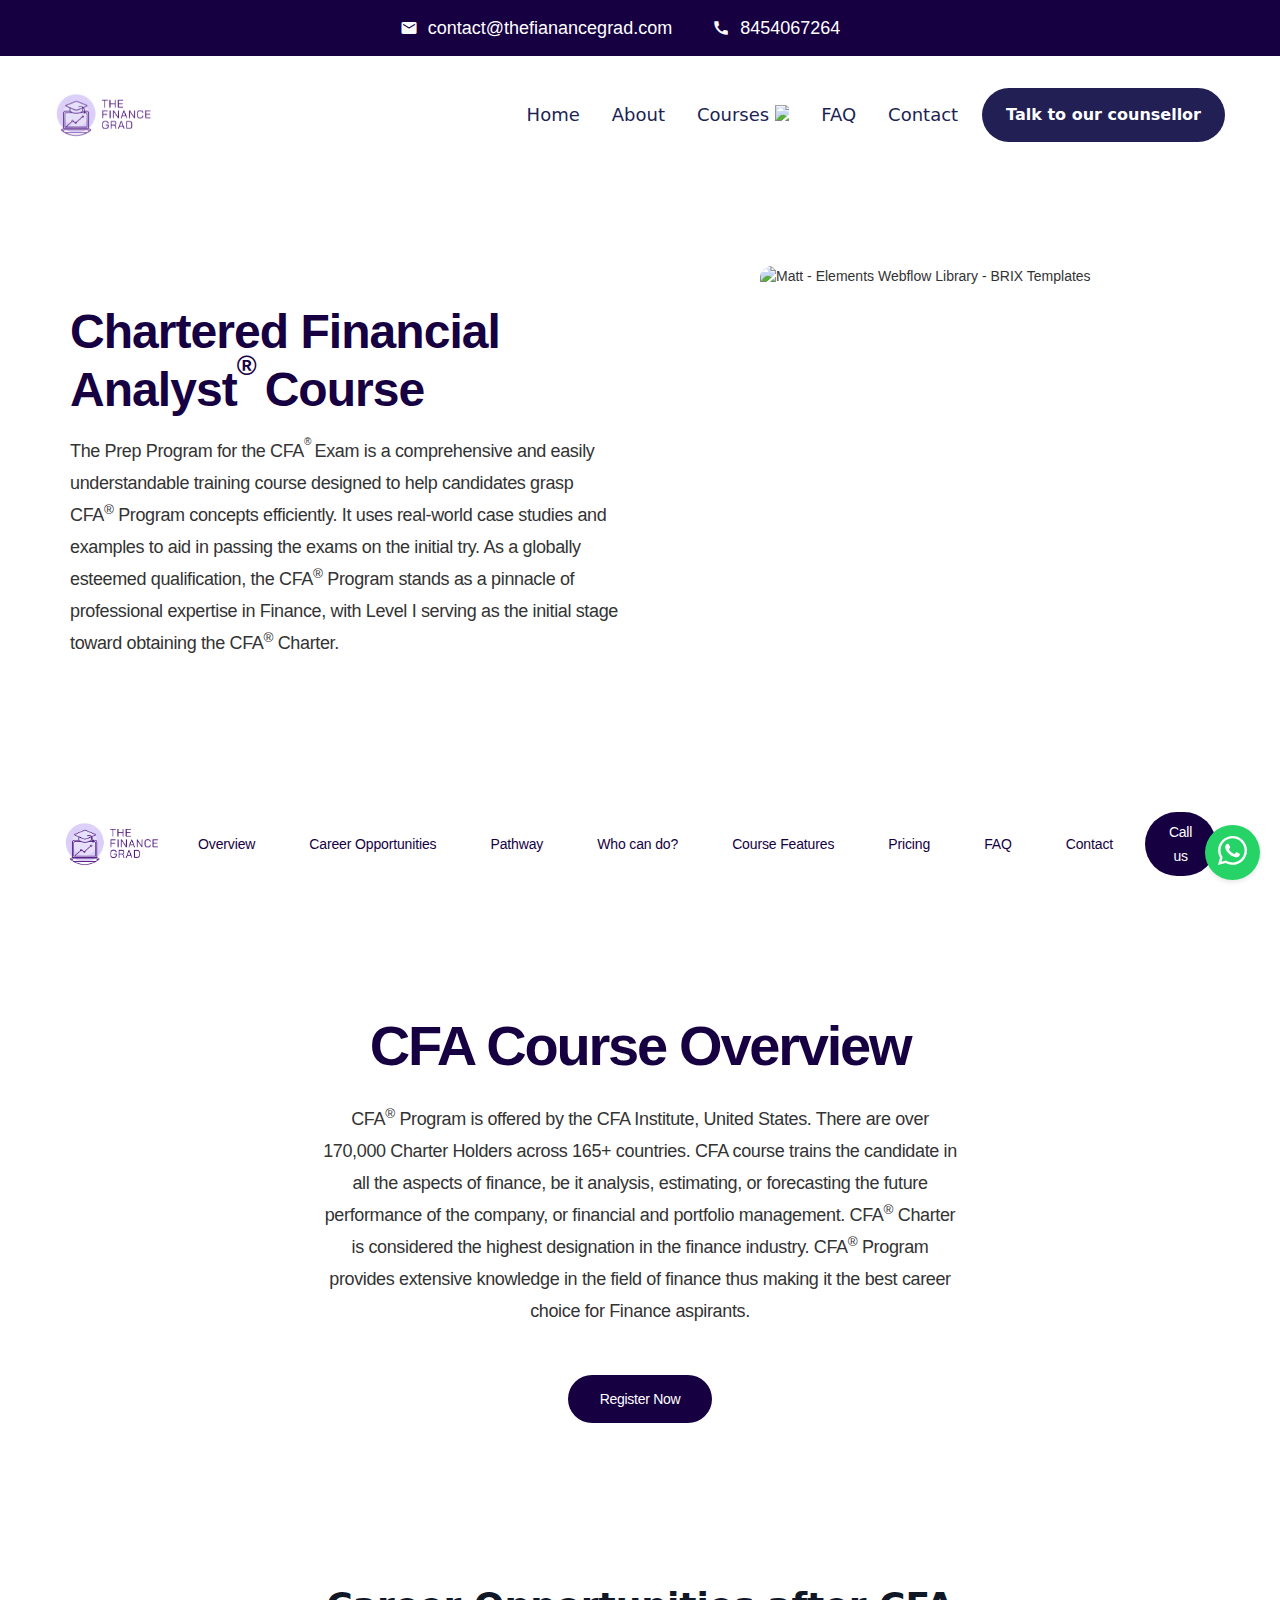
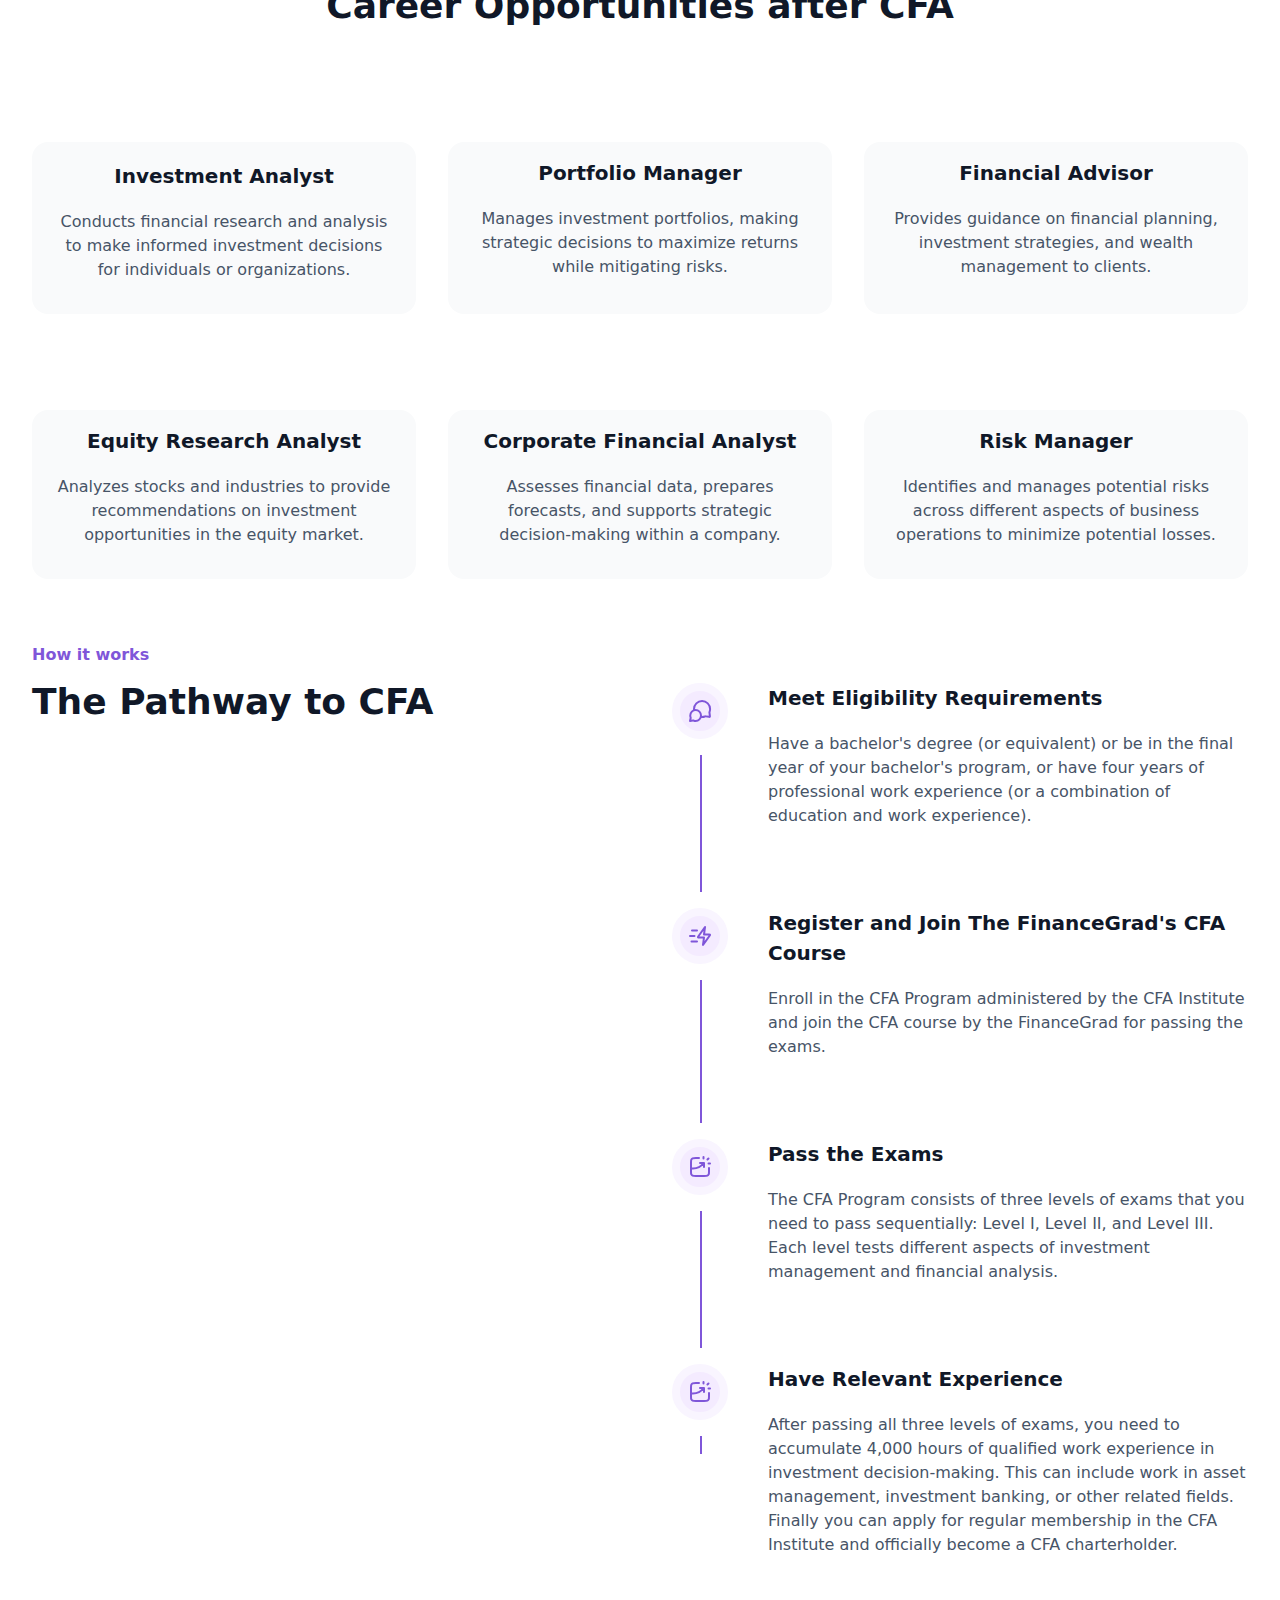
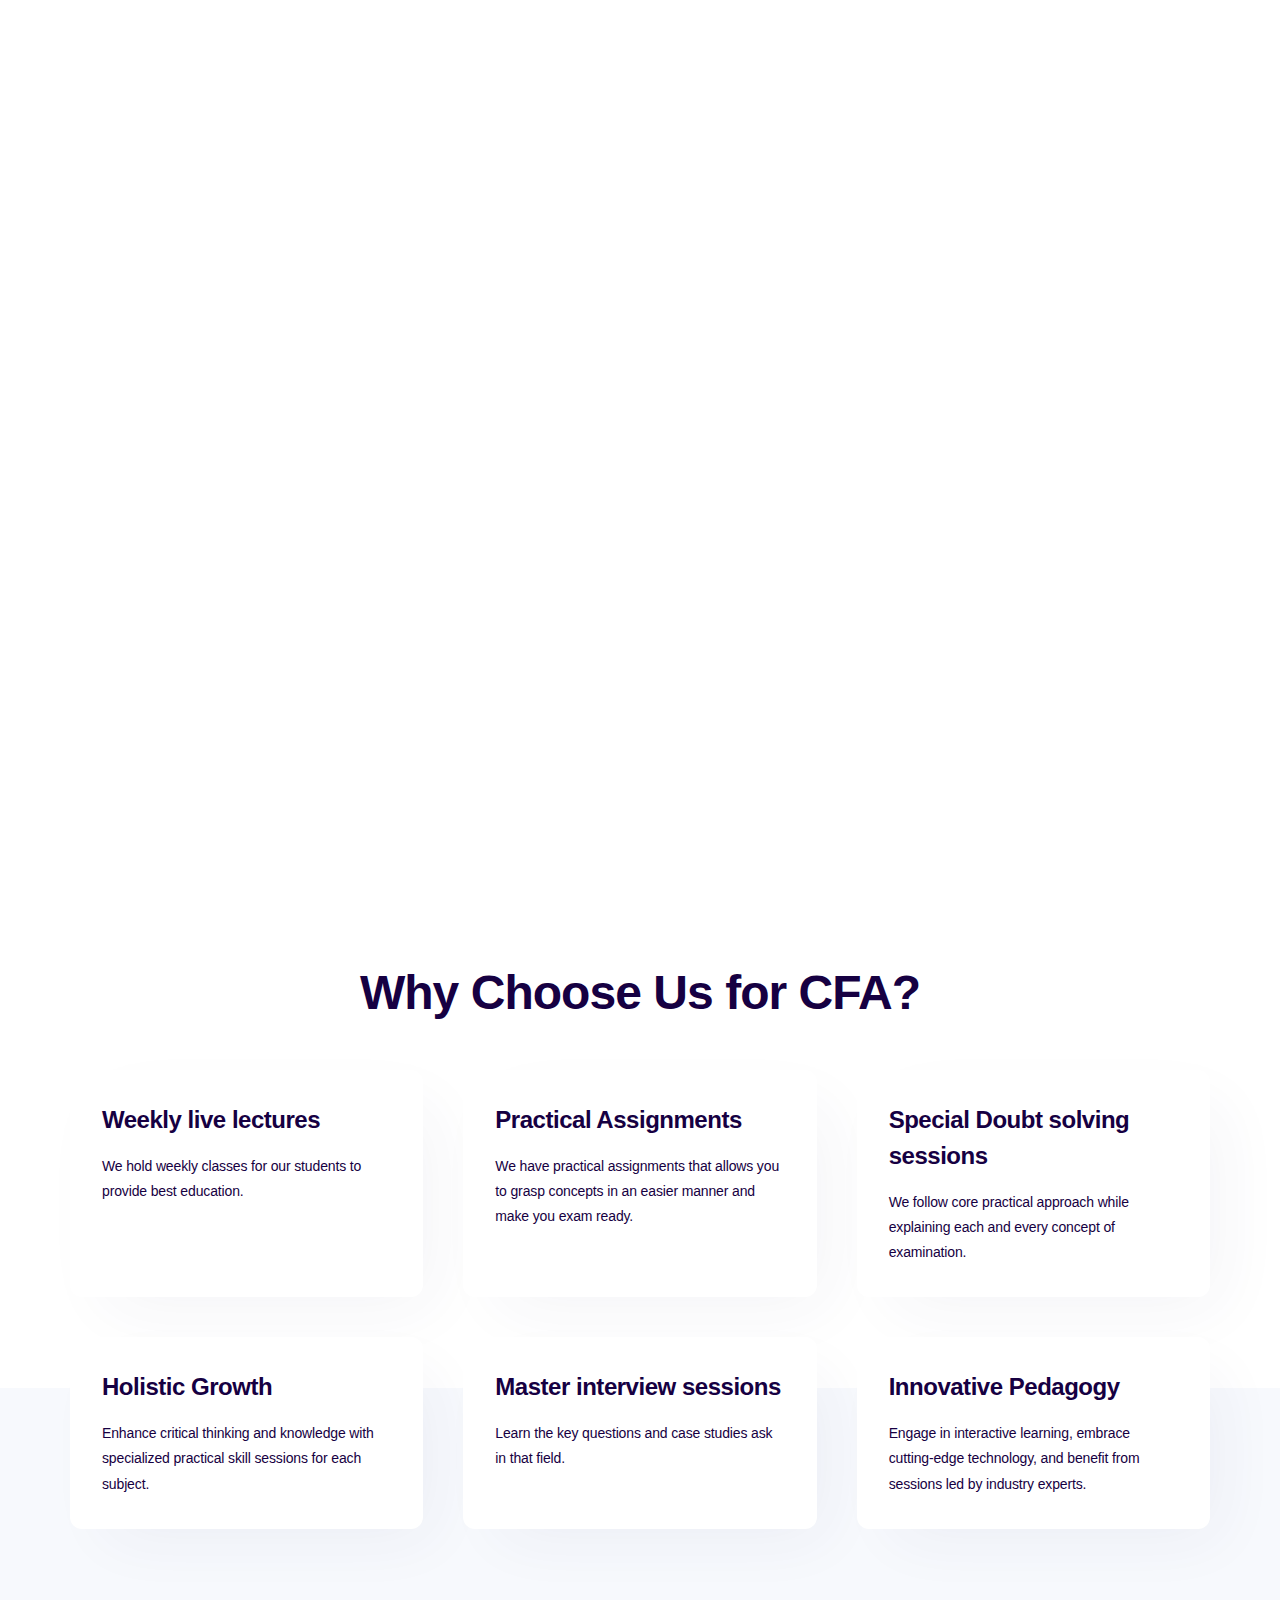
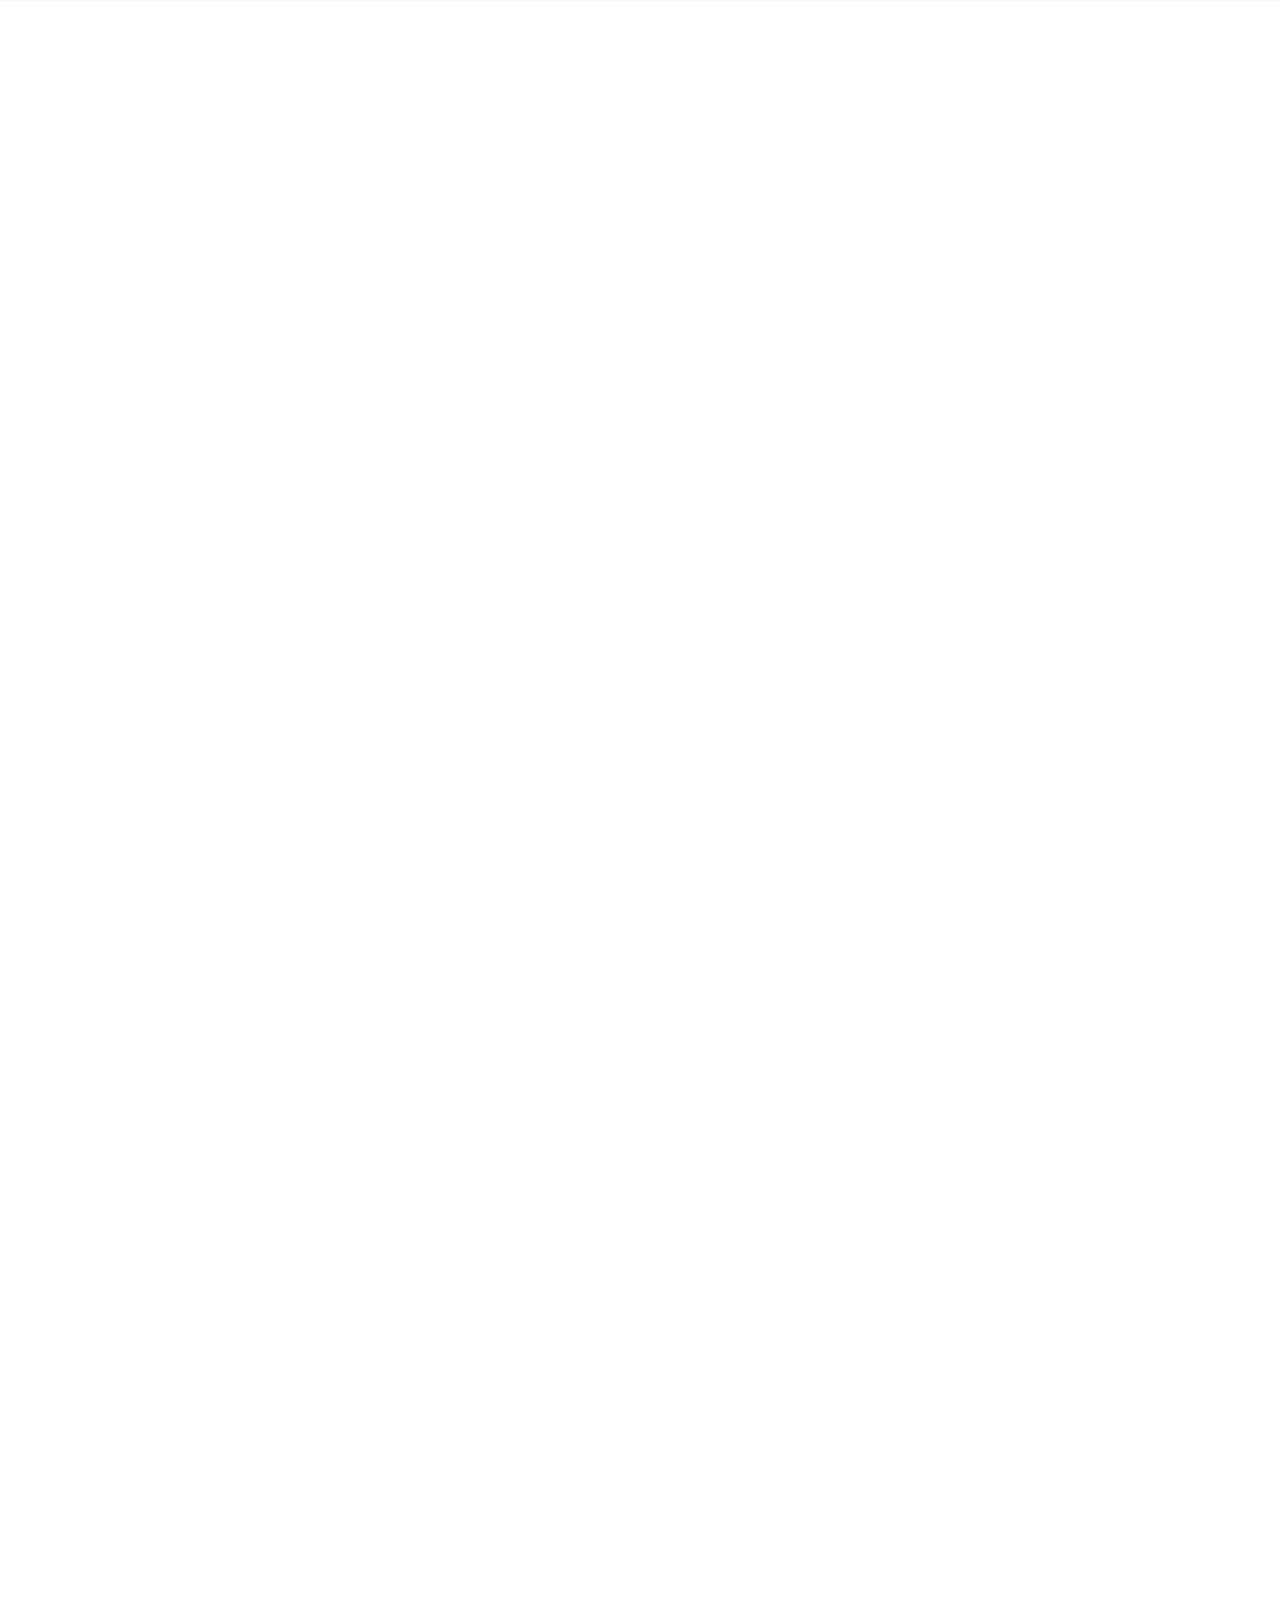
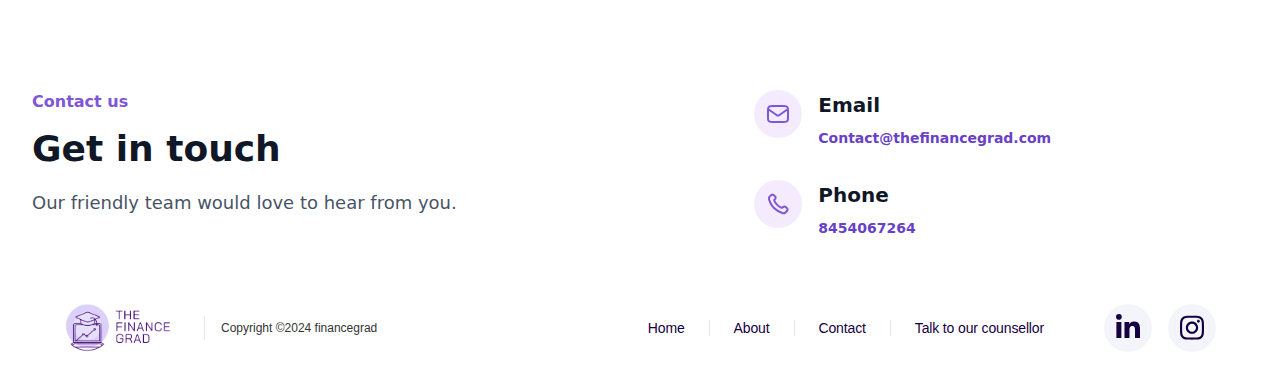
==== commit 8a27025d: "added in links" ====
--- a/cfa.html
+++ b/cfa.html
@@ -229,7 +229,7 @@
                   >
                 </li>
                 <li class="brix---header-nav-list-item-show-in-mbl-2">
-                  <a href="#" class="brix---btn-primary-small-3 w-button"
+                  <a href="https://calendly.com/thefinancegrad/admissions-1" target="_blank" class="brix---btn-primary-small-3 w-button"
                     >Talk to our counsellor</a
                   >
                 </li>
@@ -264,7 +264,7 @@
               ></div>
             </div>
             <div class="brix---btn-header-hidden-on-mbl-2">
-              <a href="#" class="brix---btn-primary-small-3 w-button"
+              <a href="https://calendly.com/thefinancegrad/admissions-1" target="_blank" class="brix---btn-primary-small-3 w-button"
                 >Talk to our counsellor</a
               >
             </div>
@@ -354,7 +354,7 @@
                 CFA<sup>®</sup> Program is offered by the CFA Institute, United States. There are over 170,000 Charter Holders across 165+ countries. CFA course trains the candidate in all the aspects of finance, be it analysis, estimating, or forecasting the future performance of the company, or financial and portfolio management. CFA<sup>®</sup> Charter is considered the highest designation in the finance industry. CFA<sup>®</sup> Program provides extensive knowledge in the field of finance thus making it the best career choice for Finance aspirants.
               </p>
             </div>
-            <a href="#" class="f-button-neutral w-button">Get Started</a>
+            <a href="https://forms.gle/w5w8Wt8jhQjq656EA" target="_blank" class="f-button-neutral w-button">Register Now</a>
           </div>
         </div>
       </div>
@@ -368,7 +368,7 @@
                 <div class="uui-max-width-large-2">
                   <div class="uui-space-xsmall-2"></div>
                   <h2 class="uui-heading-medium-2">
-                    Career Opportunities after FRM
+                    Career Opportunities after CFA
                   </h2>
                   <div class="uui-space-xsmall-2"></div>
                 </div>
@@ -746,7 +746,7 @@
       <div class="f-container-regular-3">
         <div class="f-margin-bottom-74">
           <div class="f-title-wrapper-center-2">
-            <h3 class="f-h3-heading-3">Why Choose Us for FRM?</h3>
+            <h3 class="f-h3-heading-3">Why Choose Us for CFA?</h3>
           </div>
         </div>
         <div class="w-layout-grid f-grid-three-column">
@@ -915,8 +915,8 @@
                             </div>
                           </div>
                         </div>
-                        <a href="#" class="brix---btn-primary-small-2 w-button"
-                          >Buy Now</a
+                        <a href="https://forms.gle/w5w8Wt8jhQjq656EA" target="_blank" class="brix---btn-primary-small-2 w-button"
+                          >Register Now</a
                         >
                       </div>
                     </div>
@@ -1554,7 +1554,7 @@
                 ><div>Contact</div></a
               >
               <div class="f-footer-vertical-divider"></div>
-              <a href="#" class="f-footer-link w-inline-block"
+              <a href="https://calendly.com/thefinancegrad/admissions-1" target="_blank" class="f-footer-link w-inline-block"
                 ><div>Talk to our counsellor</div></a
               >
             </div>
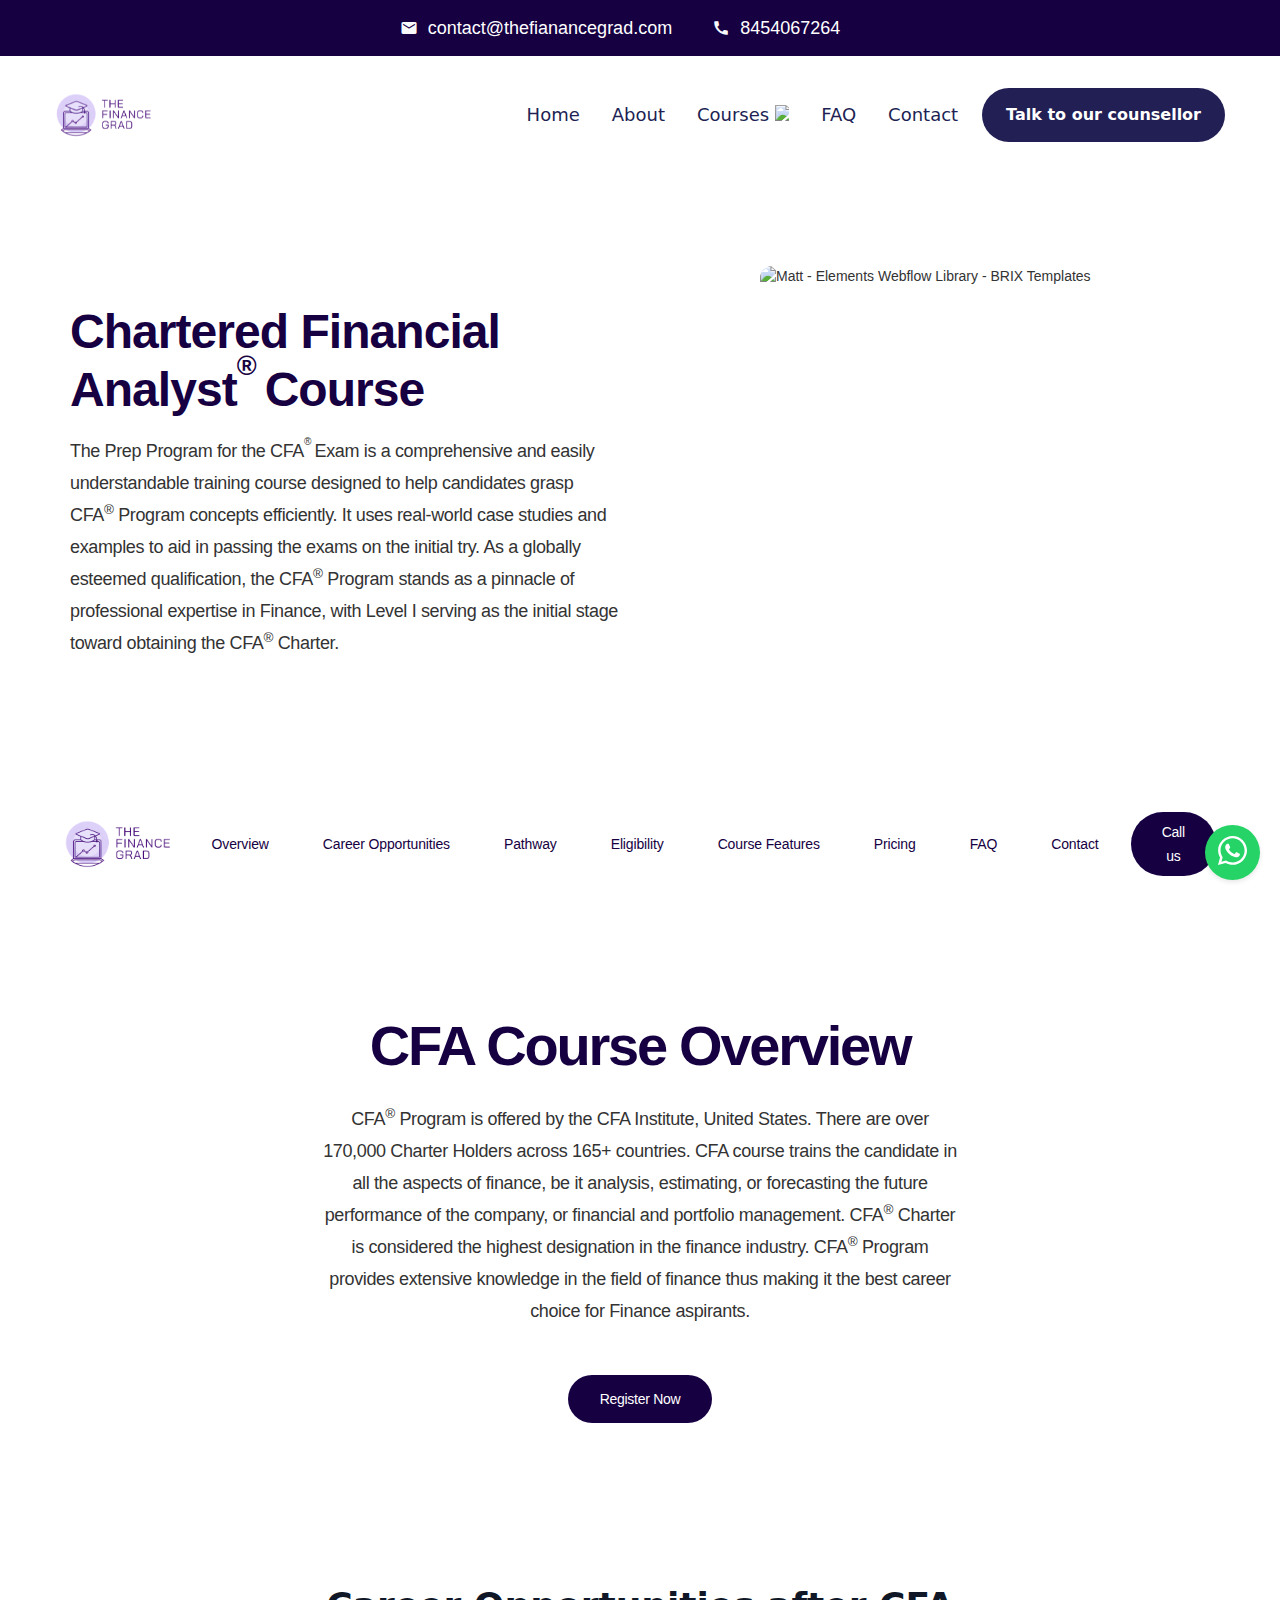
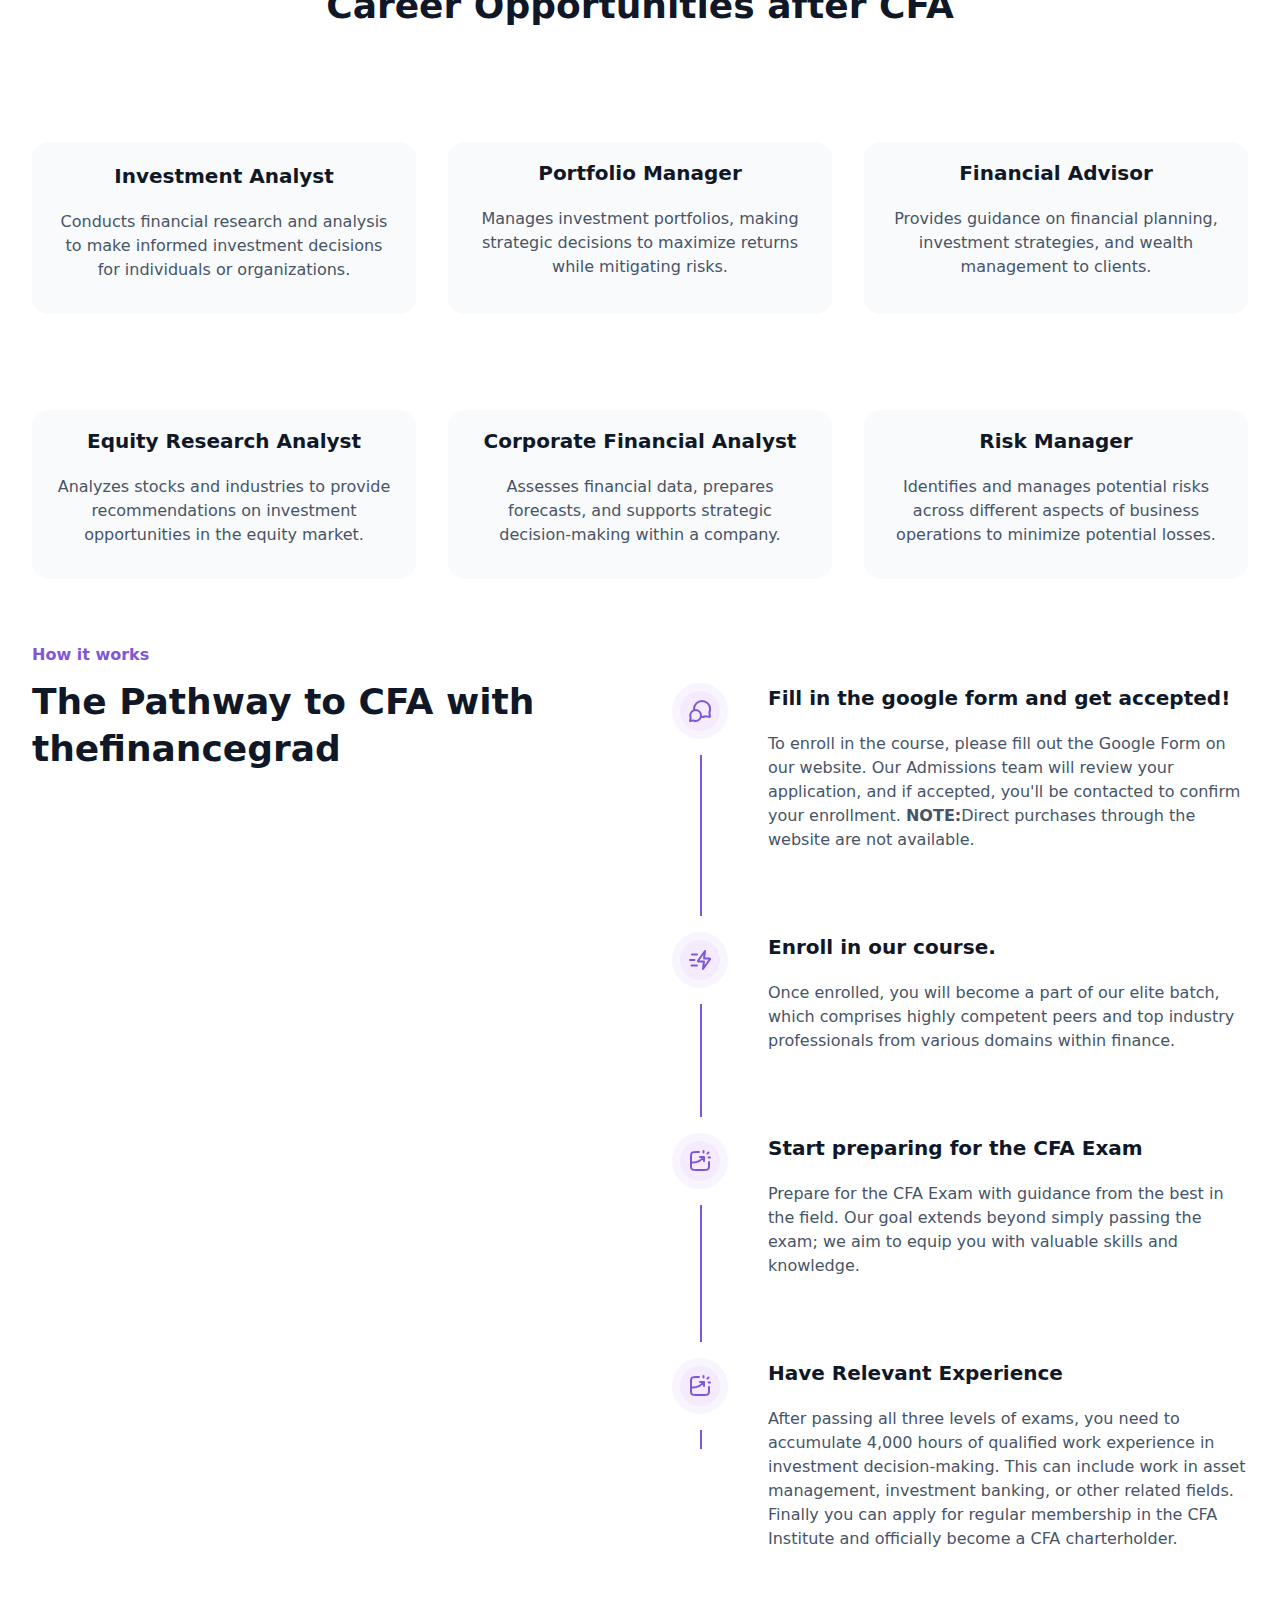
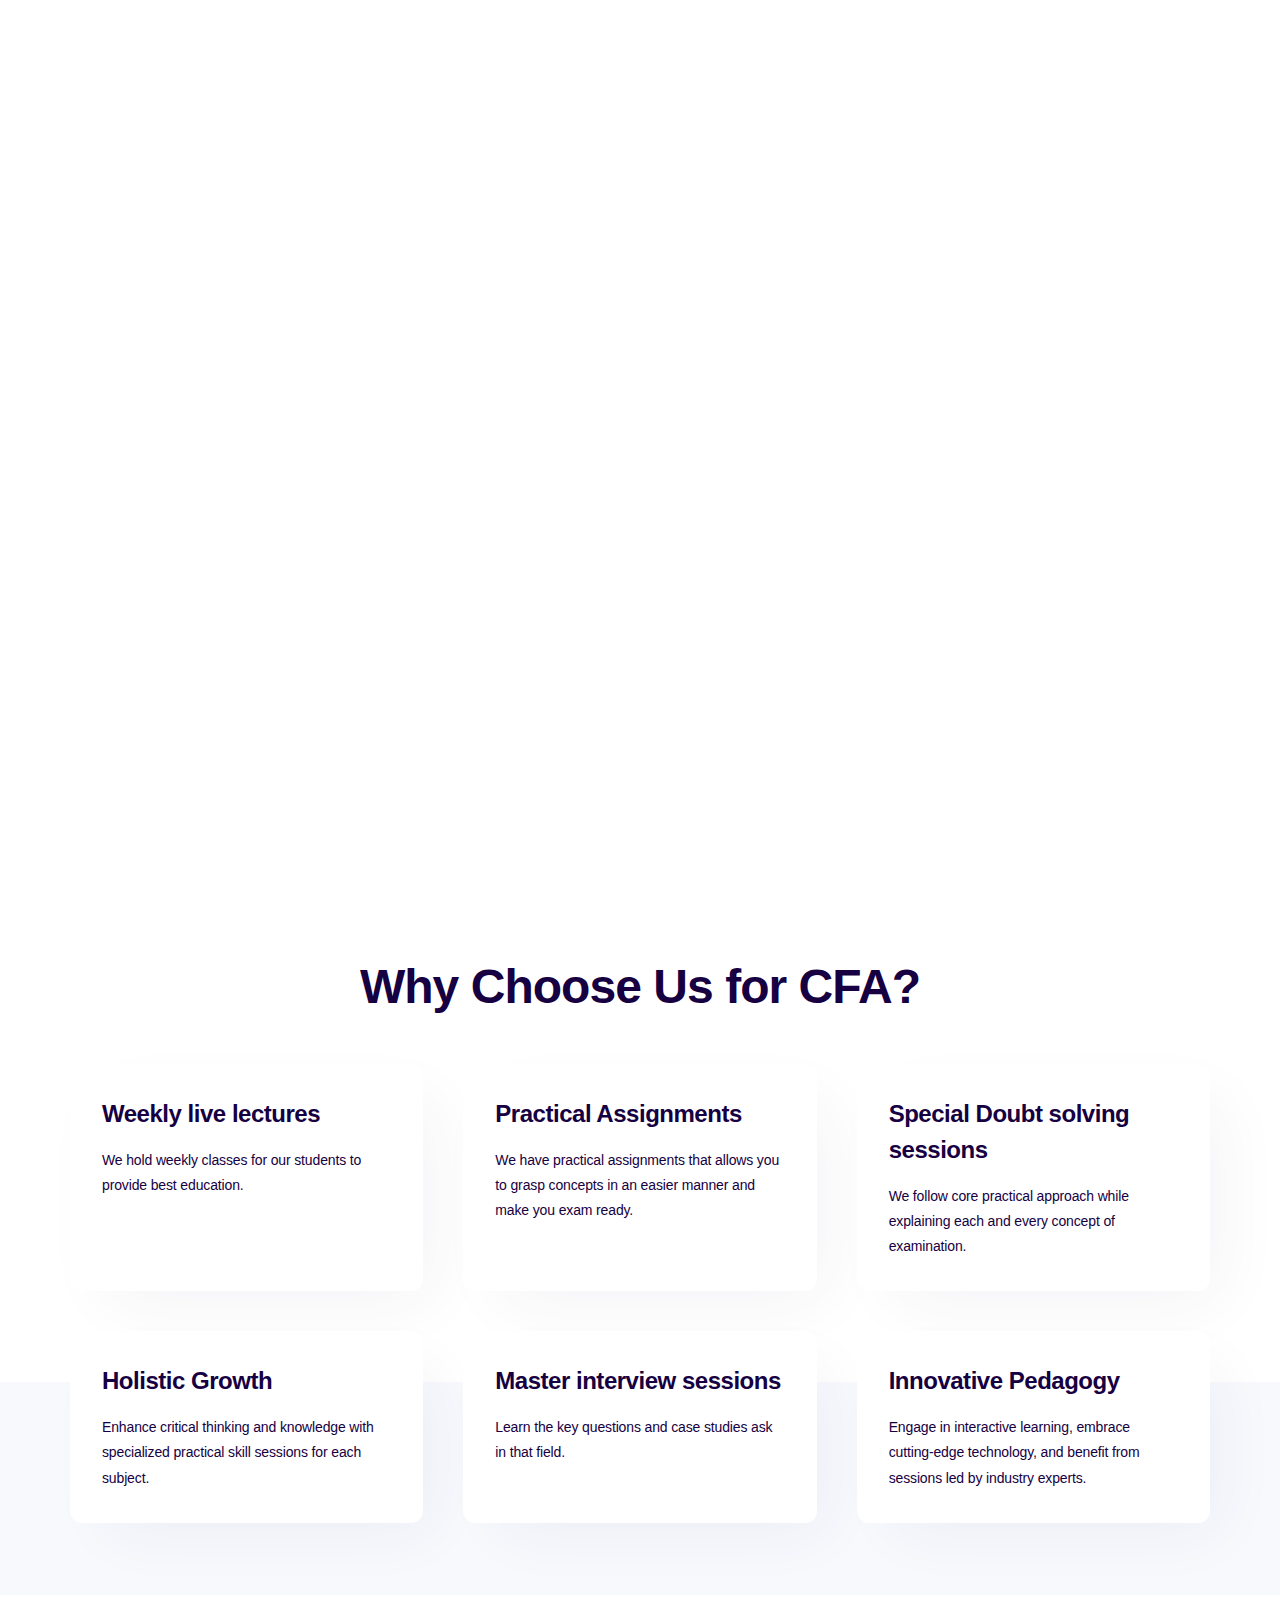
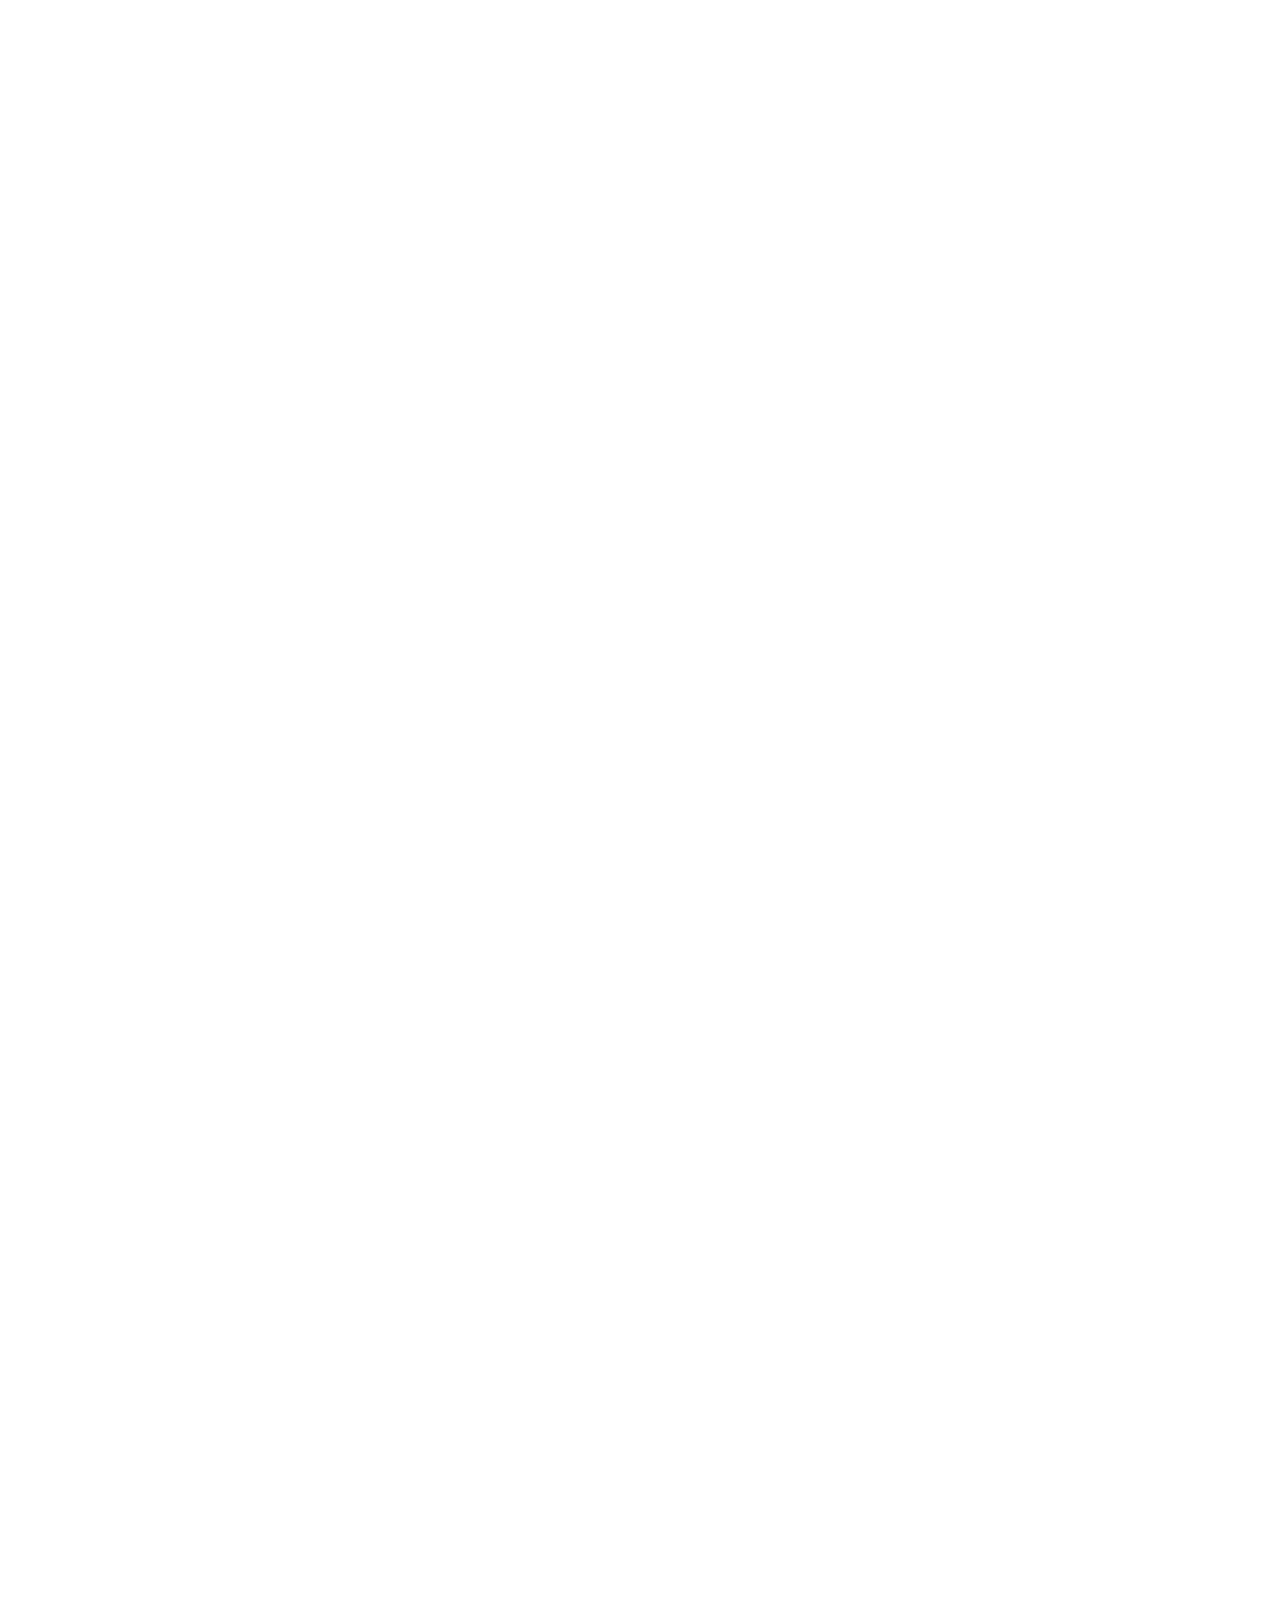
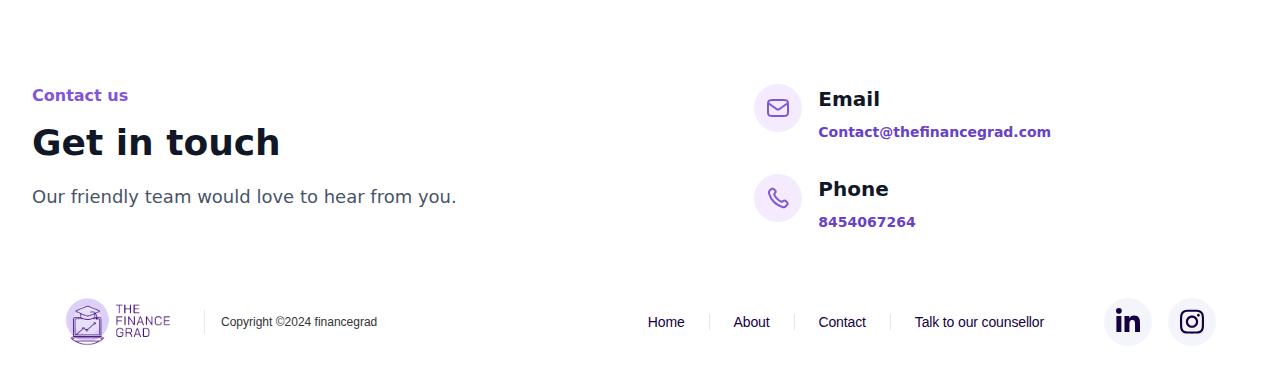
==== commit 9e0bac66: "added in new pathway" ====
--- a/cfa.html
+++ b/cfa.html
@@ -97,6 +97,15 @@
       href="https://assets-global.website-files.com/6594ece5f7632898132adce7/6597f156b825417348b8cf84_45c9e6f7c10ebe70b97339eb8a7dba5e-32bits-256.png"
       rel="apple-touch-icon"
     />
+    <!-- Google tag (gtag.js) -->
+<script async src="https://www.googletagmanager.com/gtag/js?id=G-YE4D3110RS"></script>
+<script>
+  window.dataLayer = window.dataLayer || [];
+  function gtag(){dataLayer.push(arguments);}
+  gtag('js', new Date());
+
+  gtag('config', 'G-YE4D3110RS');
+</script>
   </head>
   <body>
     <div class="f-banner">
@@ -327,7 +336,7 @@
             <a href="#overview" class="f-navigation-link-5 w-nav-link">Overview</a
             ><a href="#carrer" class="f-navigation-link-5 w-nav-link">Career Opportunities</a
             ><a href="#pathway" class="f-navigation-link-5 w-nav-link">Pathway</a
-            ><a href="#who" class="f-navigation-link-5 w-nav-link">Who can do?</a>
+            ><a href="#who" class="f-navigation-link-5 w-nav-link">Eligibility</a>
             <a href="#course" class="f-navigation-link-5 w-nav-link">Course Features</a>
             <a href="#pricing" class="f-navigation-link-5 w-nav-link">Pricing</a>
             <a href="#faq" class="f-navigation-link-5 w-nav-link">FAQ</a>
@@ -437,7 +446,7 @@
             <div class="w-layout-grid uui-layout32_component">
               <div class="uui-layout32_content-left">
                 <div class="uui-heading-subheading-2">How it works</div>
-                <h2 class="uui-heading-medium-2">The Pathway to CFA</h2>
+                <h2 class="uui-heading-medium-2">The Pathway to CFA with thefinancegrad</h2>
                 <div class="uui-space-medium-2"></div>
               </div>
               <div class="uui-layout32_content-right">
@@ -472,11 +481,11 @@
                     <div class="uui-layout32_timeline-right">
                       <div class="uui-layout32_text-wrapper">
                         <h3 class="uui-heading-xxsmall-2">
-                            Meet Eligibility Requirements
+                          Fill in the google form and get accepted!
                         </h3>
                         <div class="uui-space-xxsmall-2"></div>
                         <div class="uui-text-size-medium-2">
-                            Have a bachelor's degree (or equivalent) or be in the final year of your bachelor's program, or have four years of professional work experience (or a combination of education and work experience).
+                          To enroll in the course, please fill out the Google Form on our website. Our Admissions team will review your application, and if accepted, you'll be contacted to confirm your enrollment. <b>NOTE:</b>Direct purchases through the website are not available. 
                         </div>
                       </div>
                     </div>
@@ -508,12 +517,14 @@
                     <div class="uui-layout32_timeline-right">
                       <div class="uui-layout32_text-wrapper">
                         <h3 class="uui-heading-xxsmall-2">
-                            Register and Join The FinanceGrad's CFA Course
+                           Enroll in our course.
 
                         </h3>
                         <div class="uui-space-xxsmall-2"></div>
                         <div class="uui-text-size-medium-2">
-                            Enroll in the CFA Program administered by the CFA Institute and join the CFA course by the FinanceGrad for passing the exams.
+                          Once enrolled,
+                          you will become a part of our elite batch, which comprises highly competent peers and top industry professionals from various domains within finance.
+                          
                         </div>
                       </div>
                     </div>
@@ -545,11 +556,14 @@
                     <div class="uui-layout32_timeline-right">
                       <div class="uui-layout32_text-wrapper">
                         <h3 class="uui-heading-xxsmall-2">
-                            Pass the Exams
+                          Start preparing for the CFA Exam 
+
                         </h3>
                         <div class="uui-space-xxsmall-2"></div>
                         <div class="uui-text-size-medium-2">
-                            The CFA Program consists of three levels of exams that you need to pass sequentially: Level I, Level II, and Level III. Each level tests different aspects of investment management and financial analysis.
+                          Prepare for the CFA Exam with guidance from the best in the field. Our goal extends beyond simply passing the exam; we aim to equip you with valuable skills and knowledge.
+
+                          
                         </div>
                       </div>
                     </div>
@@ -660,7 +674,7 @@
             <div class="brix---content-inside-card-3">
               <a href="#" class="brix---text-decoration-none-3 w-inline-block"
                 ><div class="brix---heading-h3-size-link-2">
-                  <h3 class="brix---heading-h3-size-3">Who ?</h3>
+                  <h3 class="brix---heading-h3-size-3">Eligibility</h3>
                 </div></a
               >
               <div class="brix---mg-bottom-24px-2">
@@ -723,7 +737,7 @@
             <div class="brix---content-inside-card-3">
               <a href="#" class="brix---text-decoration-none-3 w-inline-block"
                 ><div class="brix---heading-h3-size-link-2">
-                  <h3 class="brix---heading-h3-size-3">How Many</h3>
+                  <h3 class="brix---heading-h3-size-3">How Many Attempts</h3>
                 </div></a
               >
               <div class="brix---mg-bottom-24px-2">
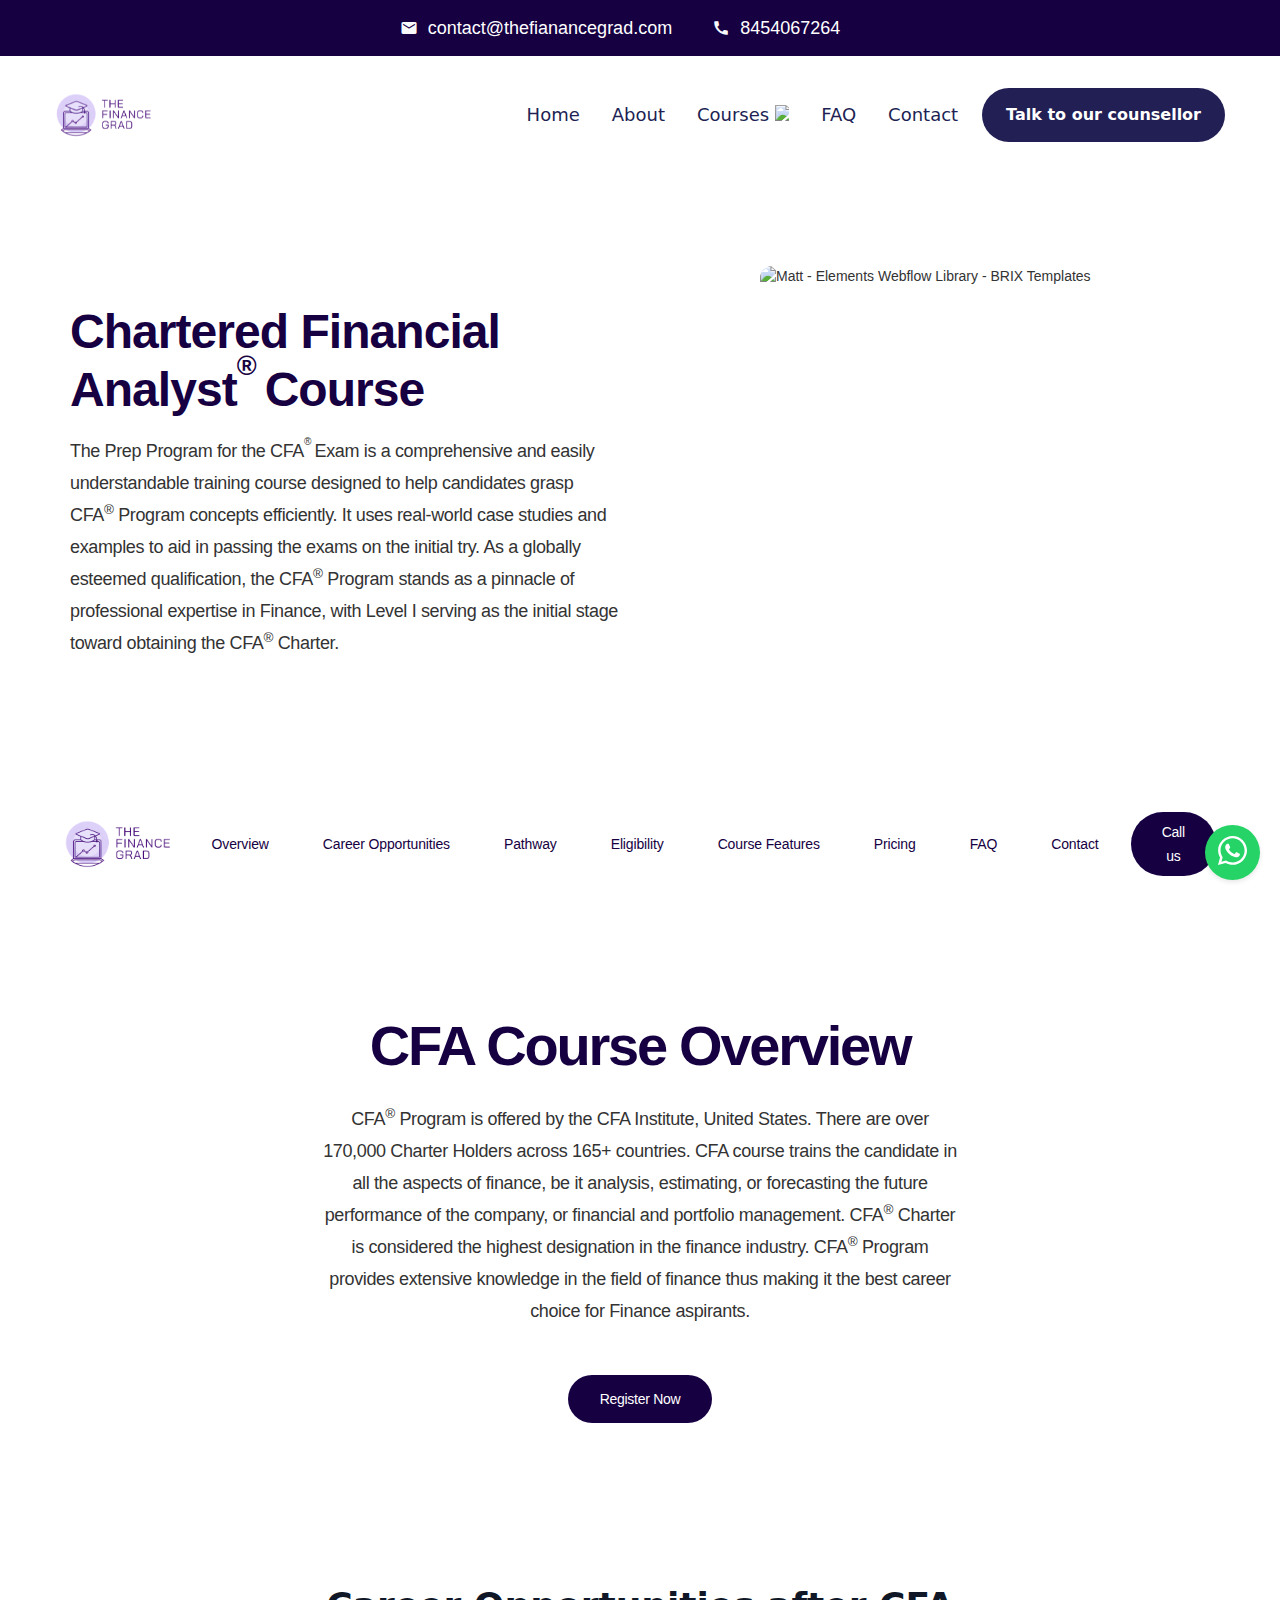
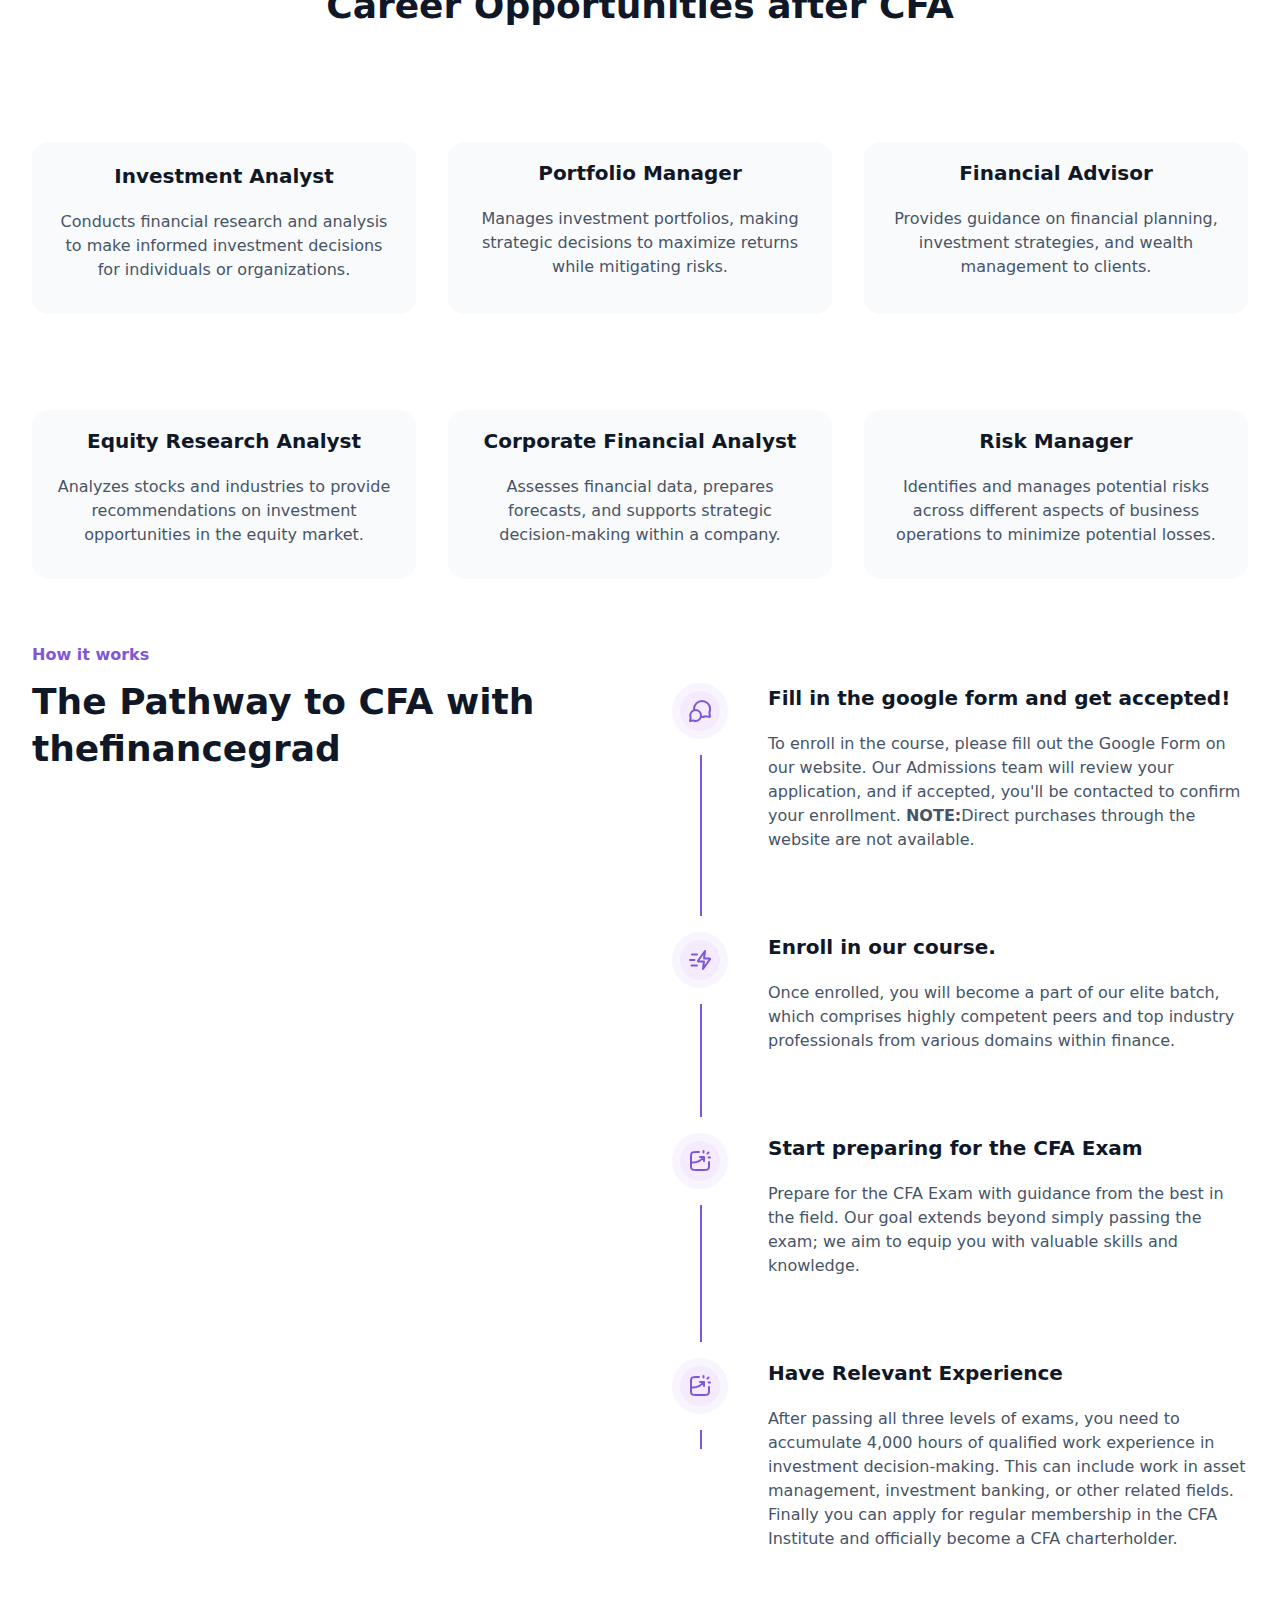
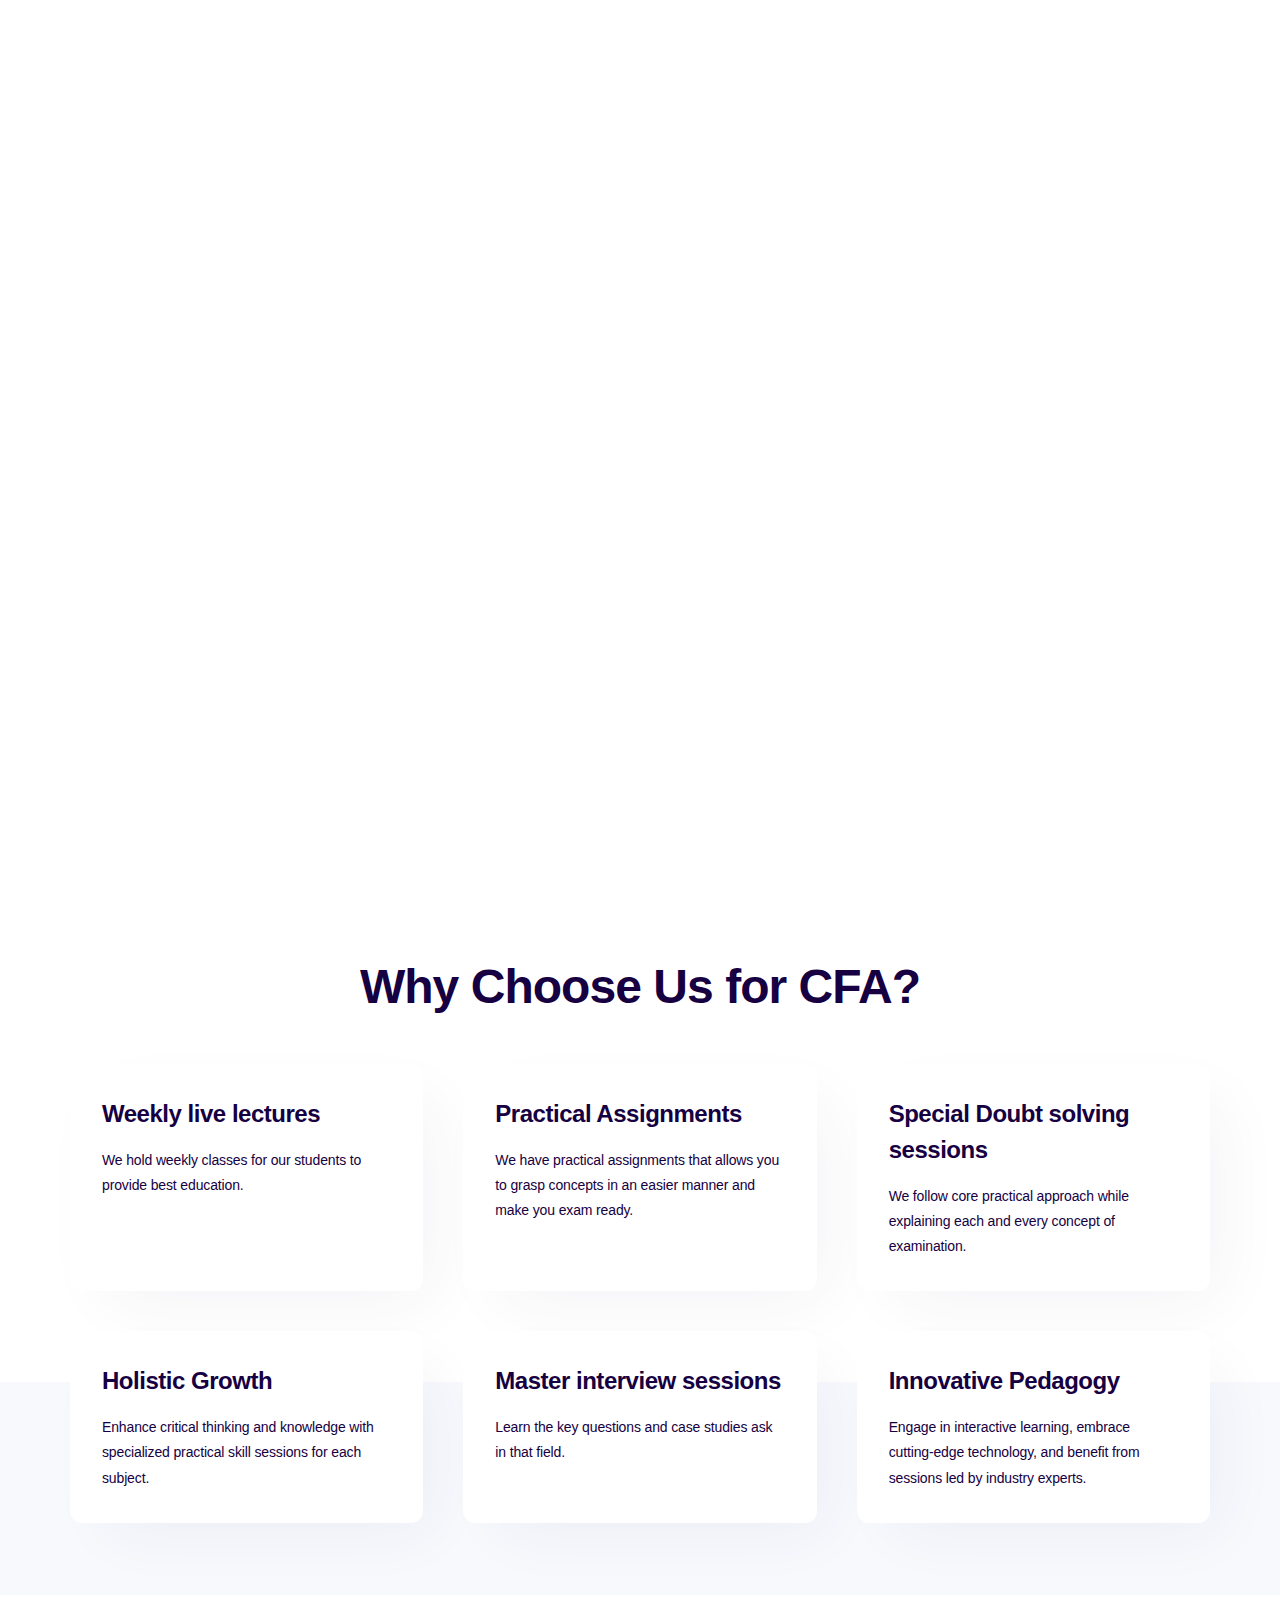
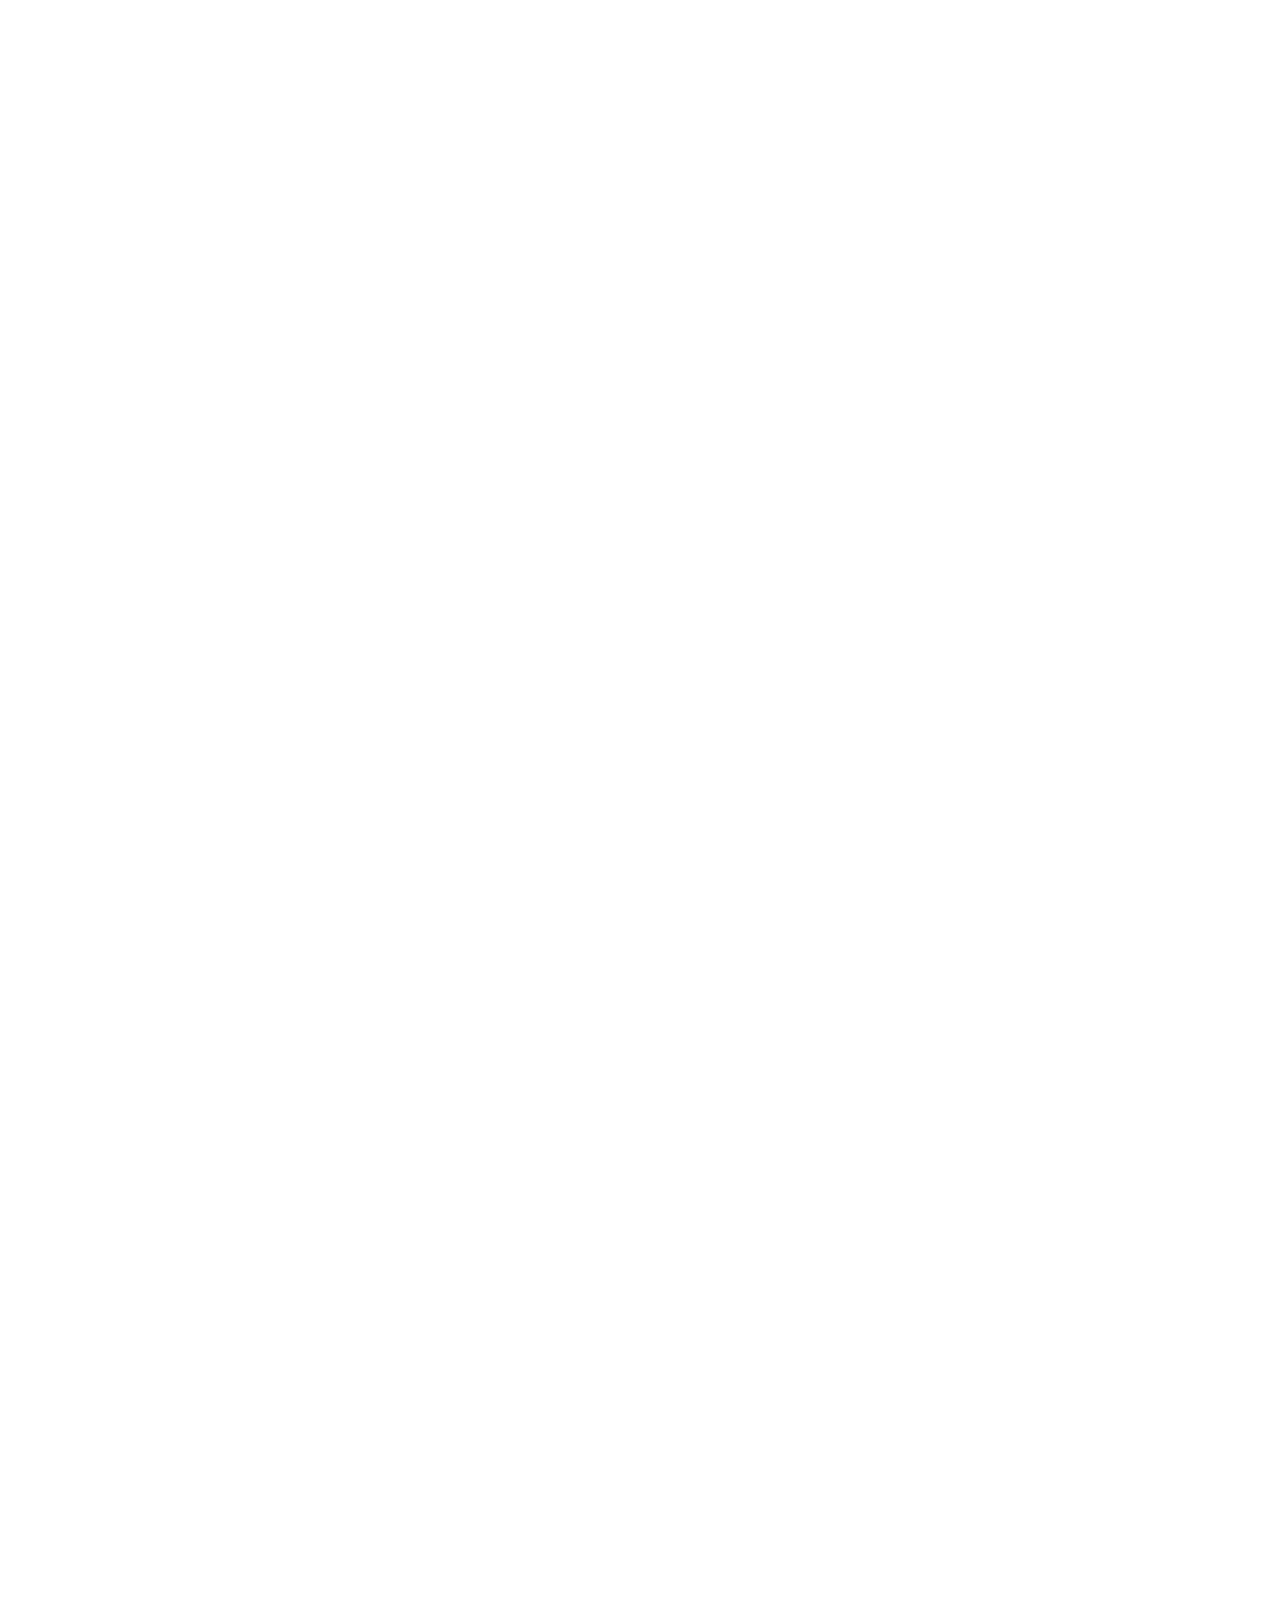
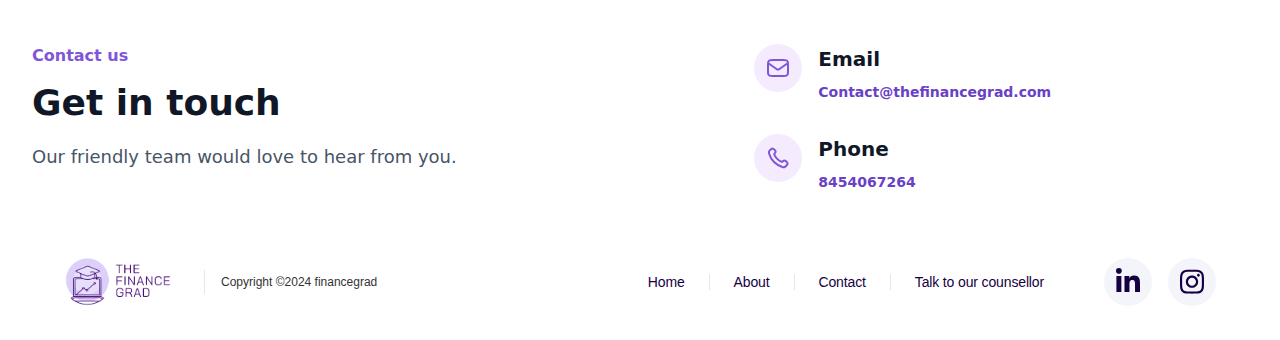
==== commit 9551c81b: "minor changes" ====
--- a/cfa.html
+++ b/cfa.html
@@ -914,7 +914,7 @@
                         <div class="brix---mg-bottom-12px">
                           <div class="brix---color-neutral-813">
                             <div class="brix---display-5">
-                              Fees (Recorded + Live Classes)
+                              Fees 
                             </div>
                           </div>
                         </div>
@@ -922,9 +922,8 @@
                           <div class="brix---paragraph-default-4">
                             <div class="brix---color-neutral-812">
                               <p class="brix---mg-bottom-3">
-                                Total Hours : 230 - 240 <br />Levels : All 2
-                                Levels<br />Live Classes Timings : 2-3 hours
-                                (Weekend)
+                                Total Hours : 150 <br />Live Classes Days :-  Saturdays and Sundays<br />Time Commitment : 4-6 hours
+                               per week
                               </p>
                             </div>
                           </div>
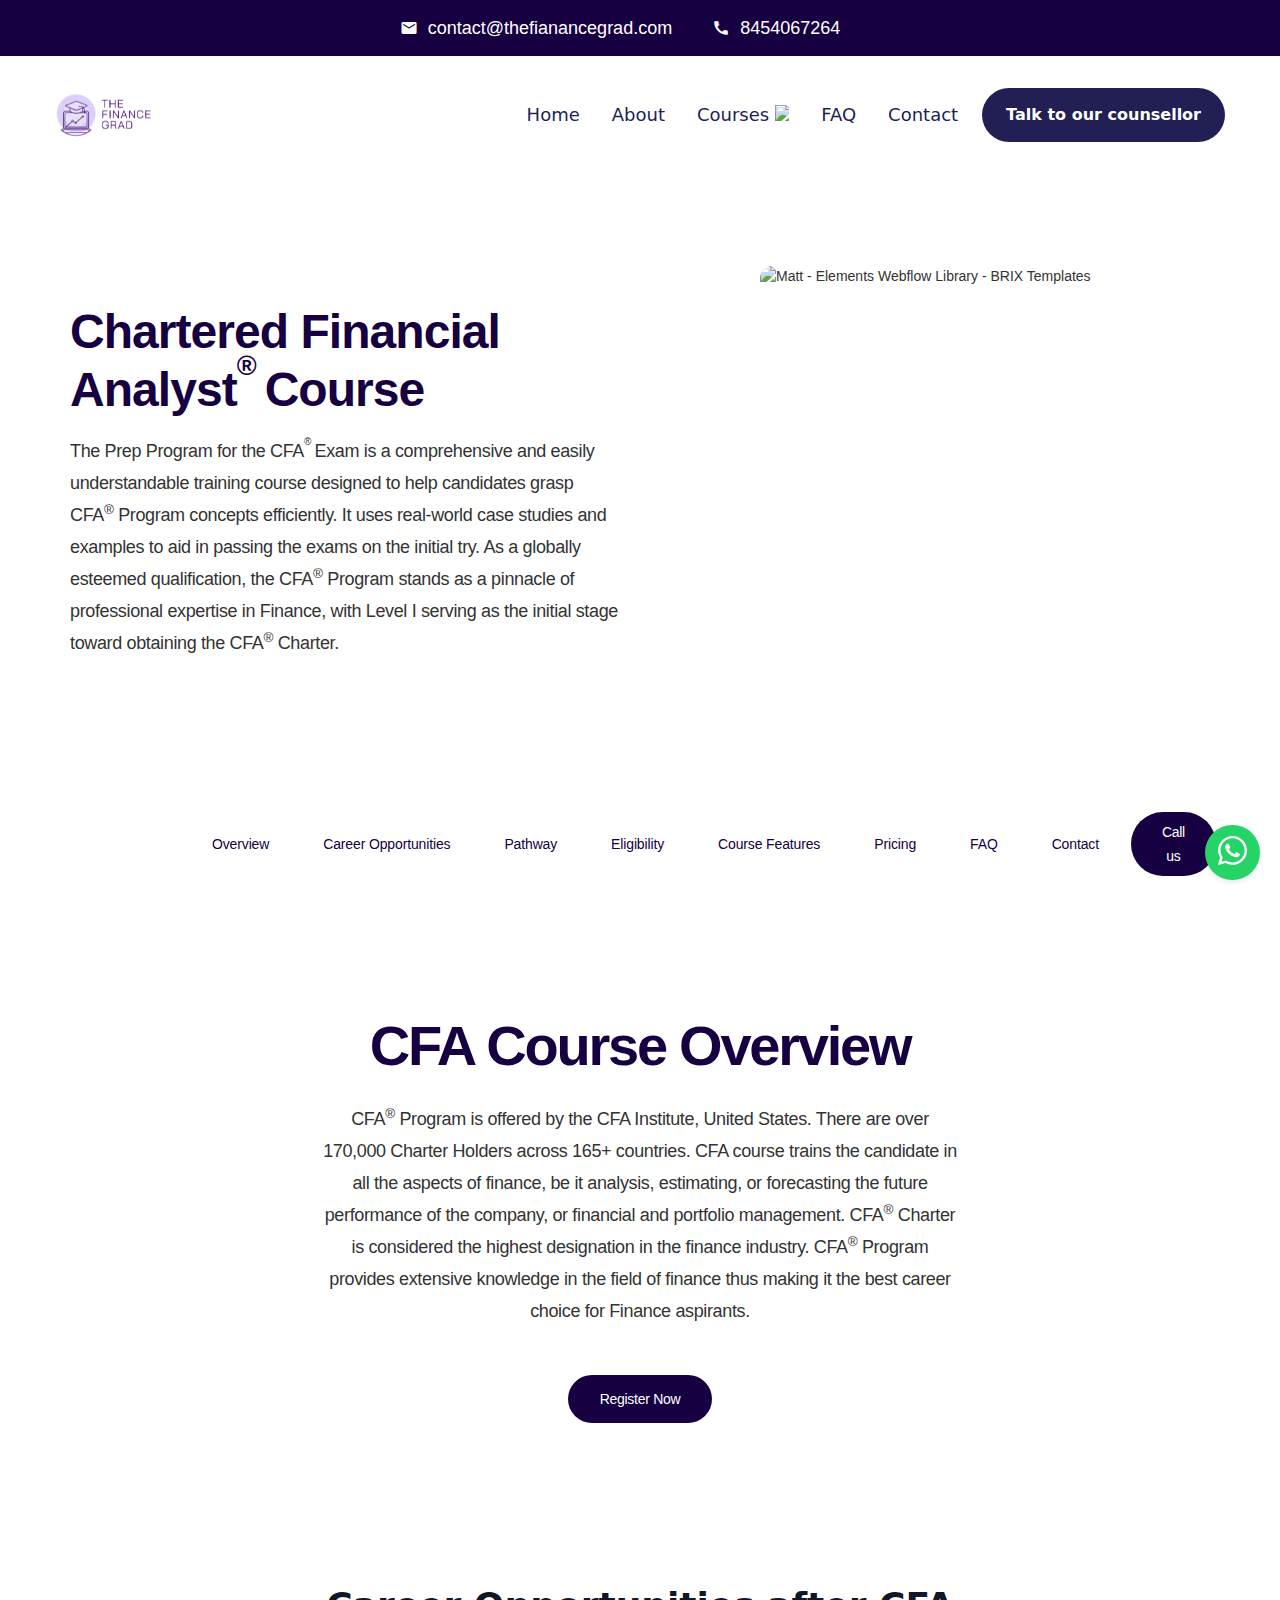
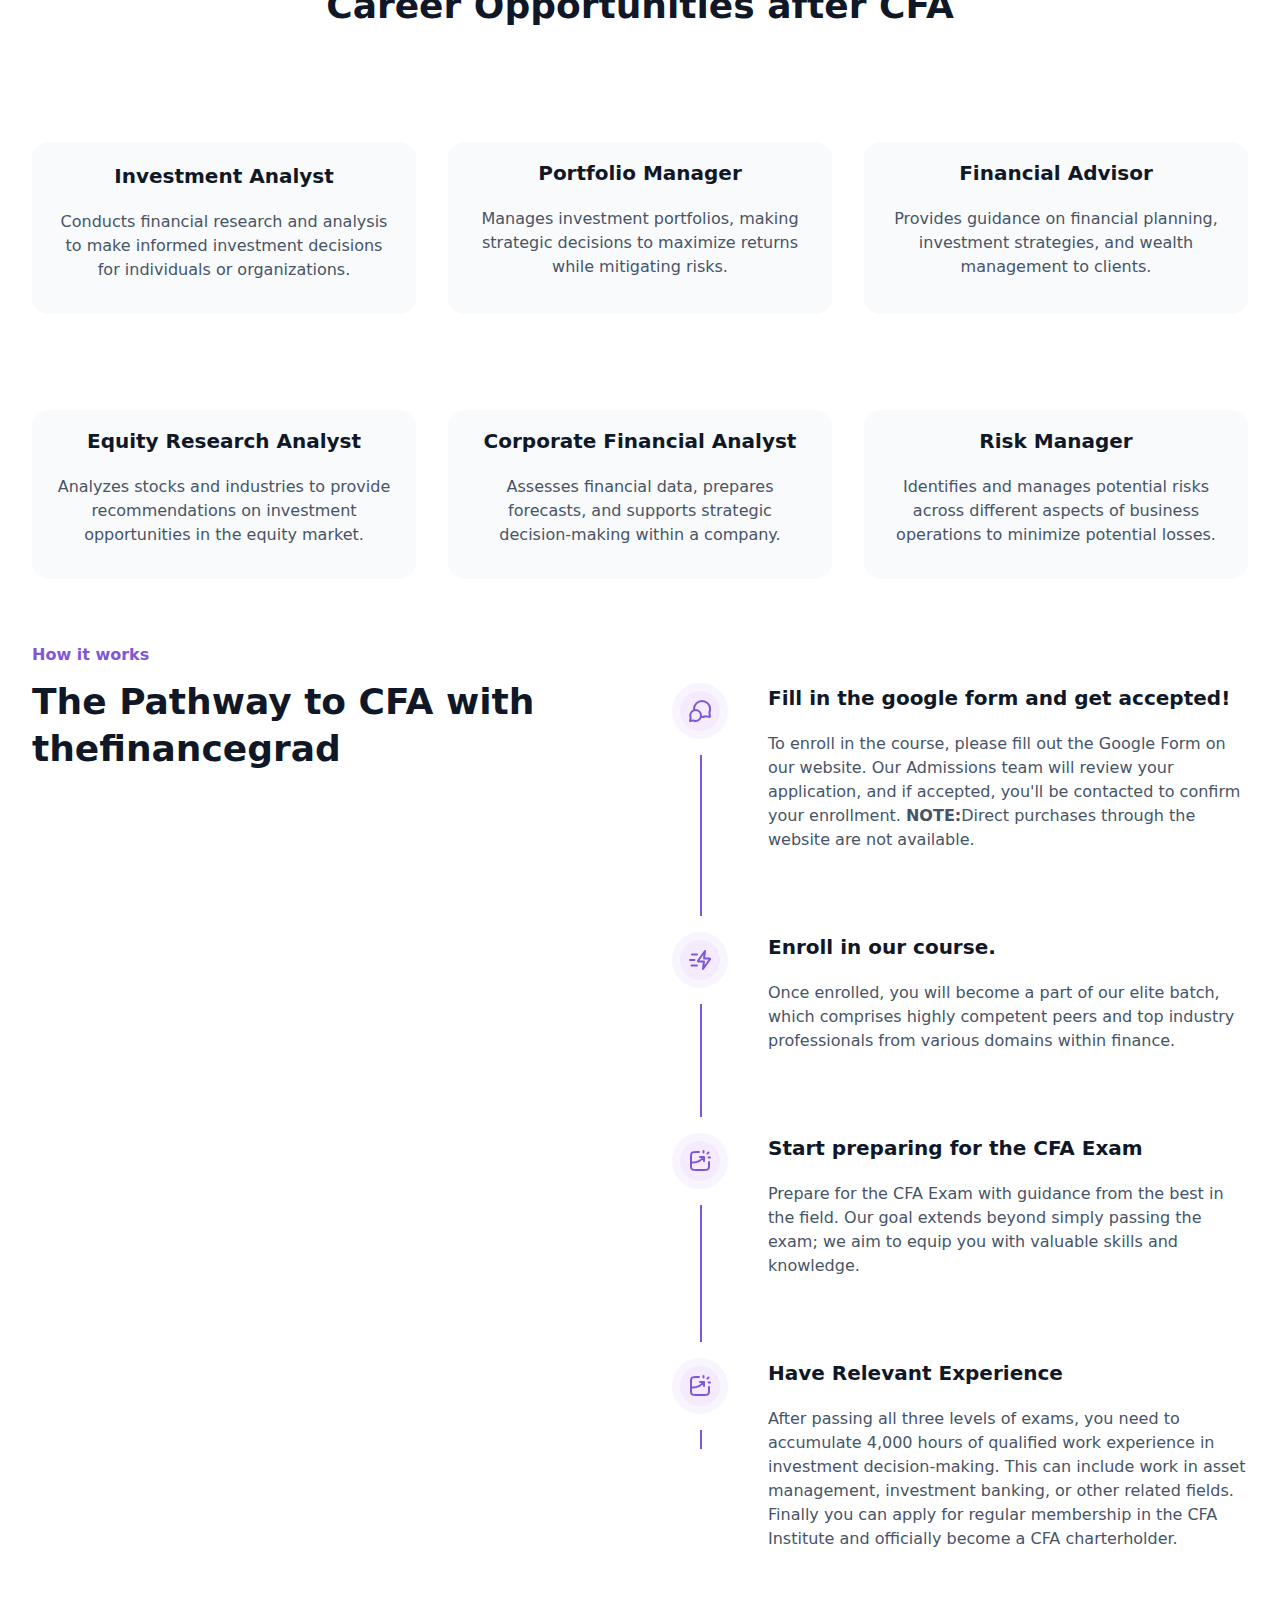
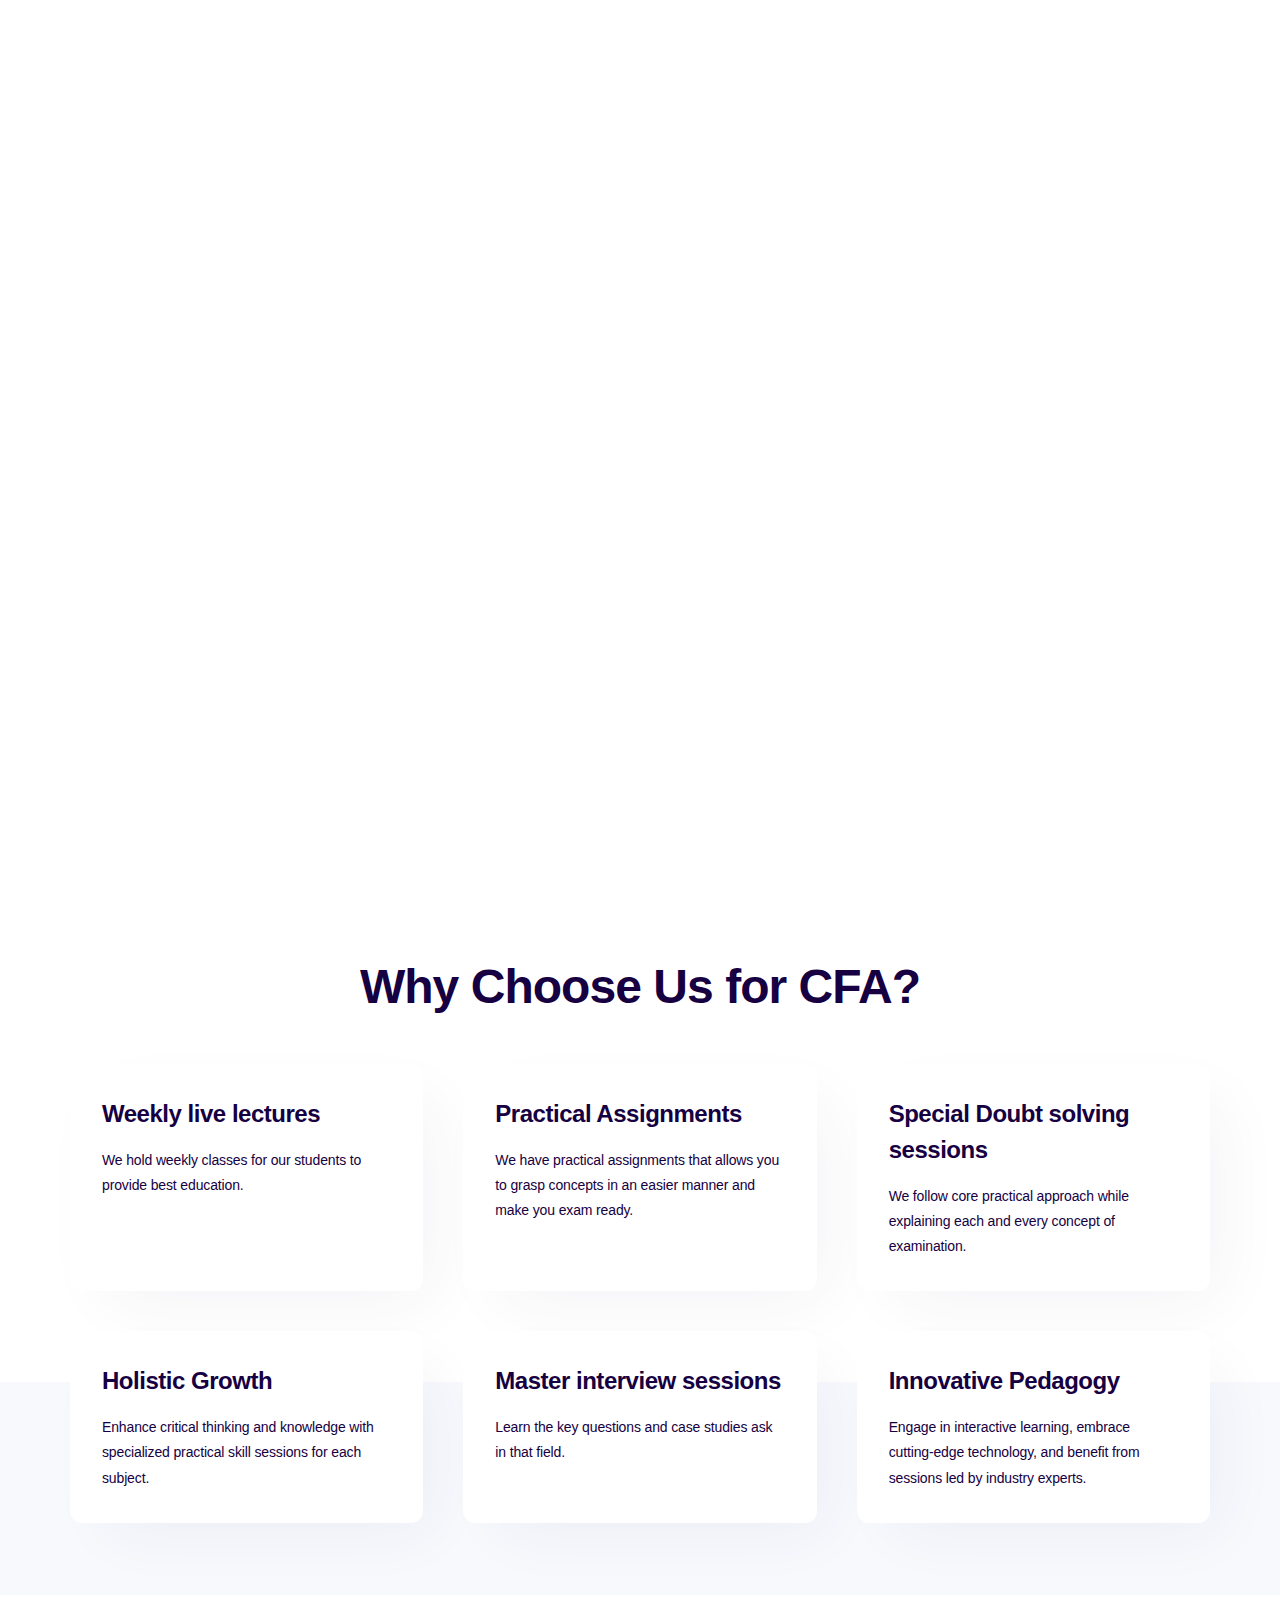
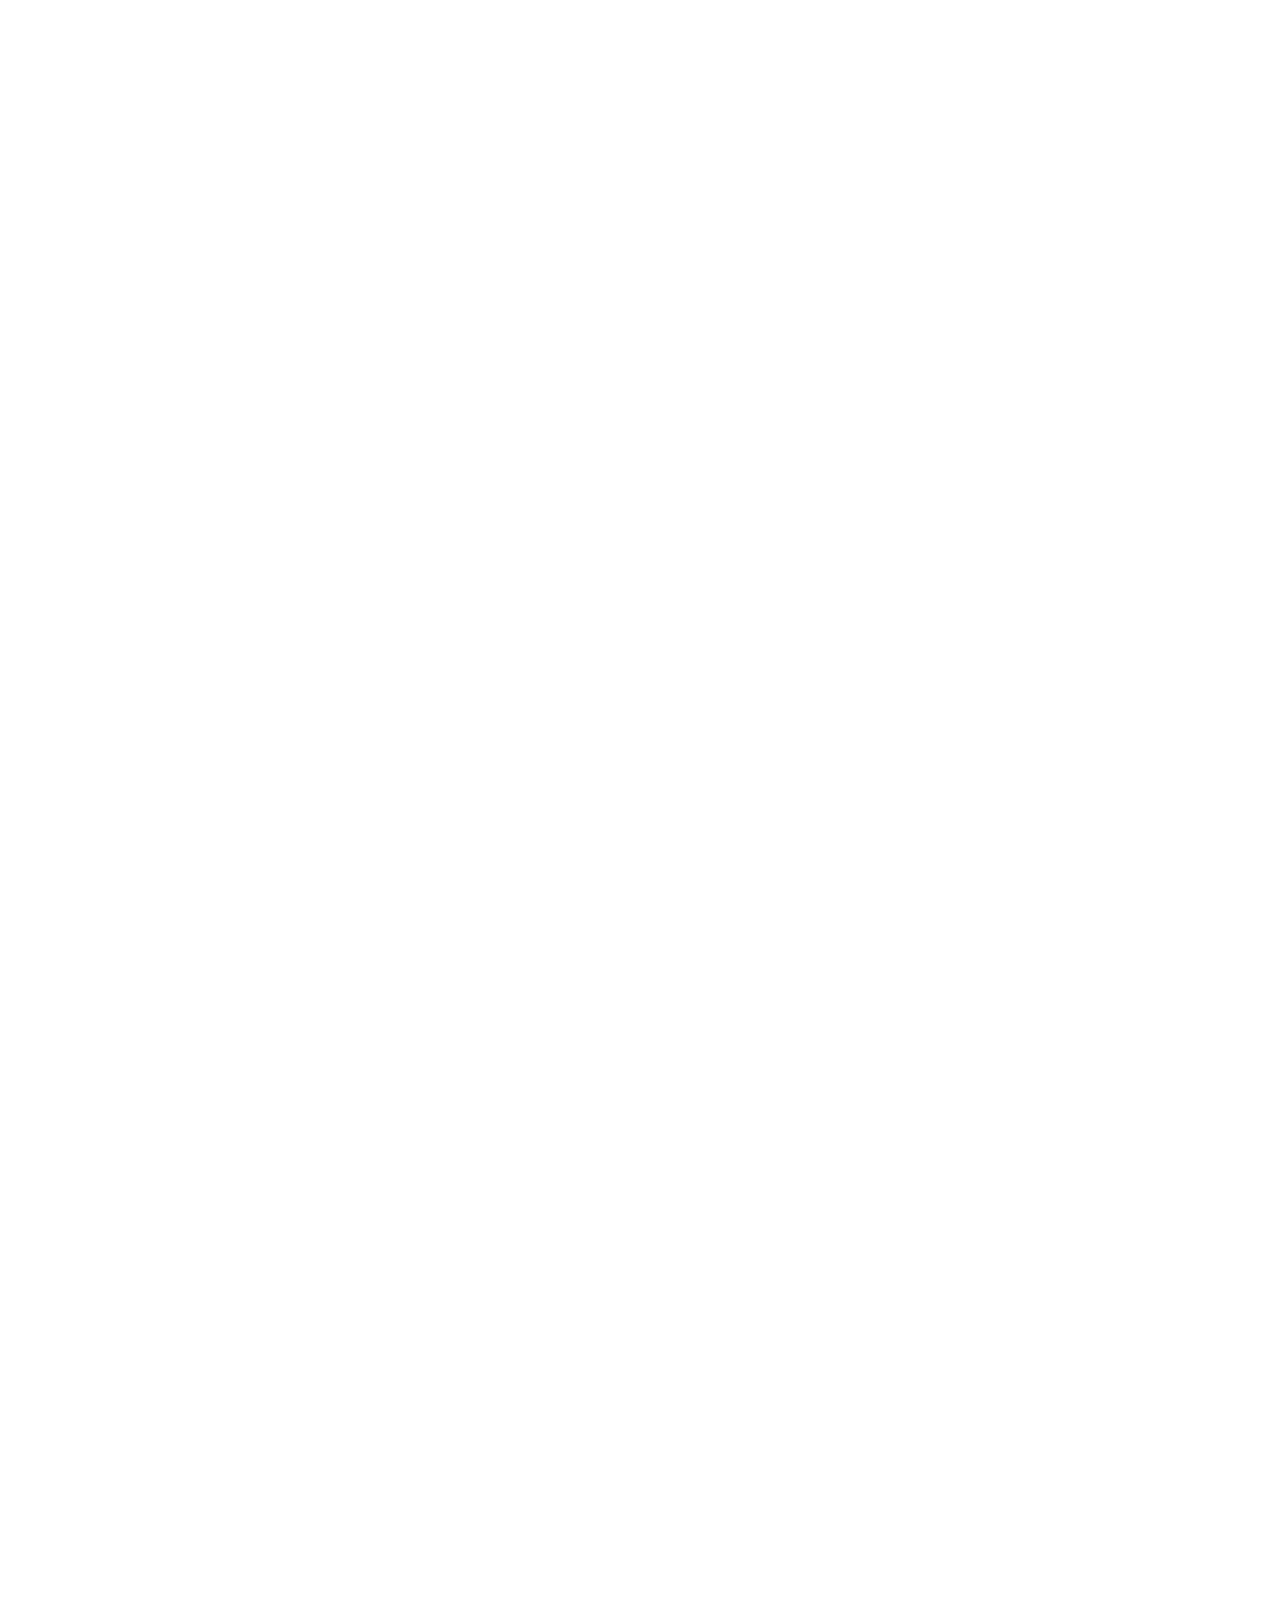
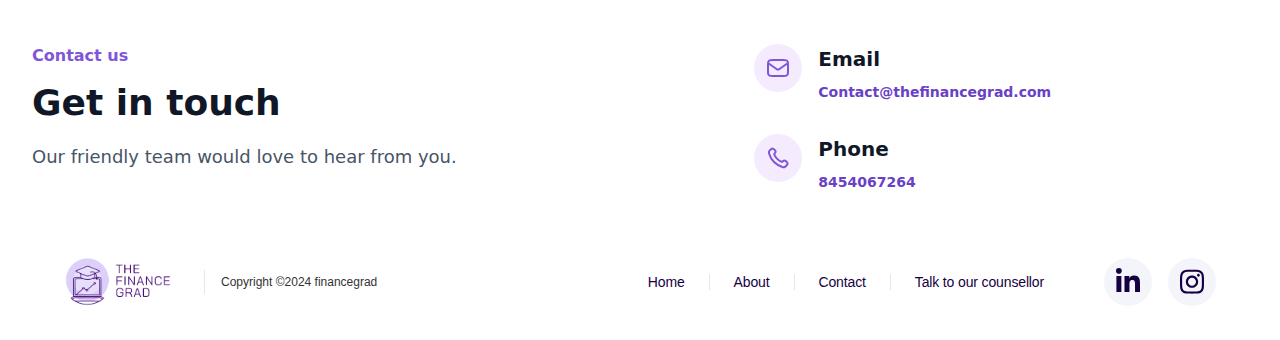
==== commit a1a1e4bc: "kya yaar 2" ====
--- a/cfa.html
+++ b/cfa.html
@@ -323,9 +323,9 @@
       class="f-navigation-5 w-nav"
     >
       <div class="f-navigation-container-6">
-        <a href="index.html" class="f-navigation-logo-link-5 w-inline-block"
+        <a href="" style="" class="f-navigation-logo-link-5 w-inline-block"
           ><img
-            src="finance_grad_icon.png"
+            src=
             loading="lazy"
             width="124"
             alt=""
